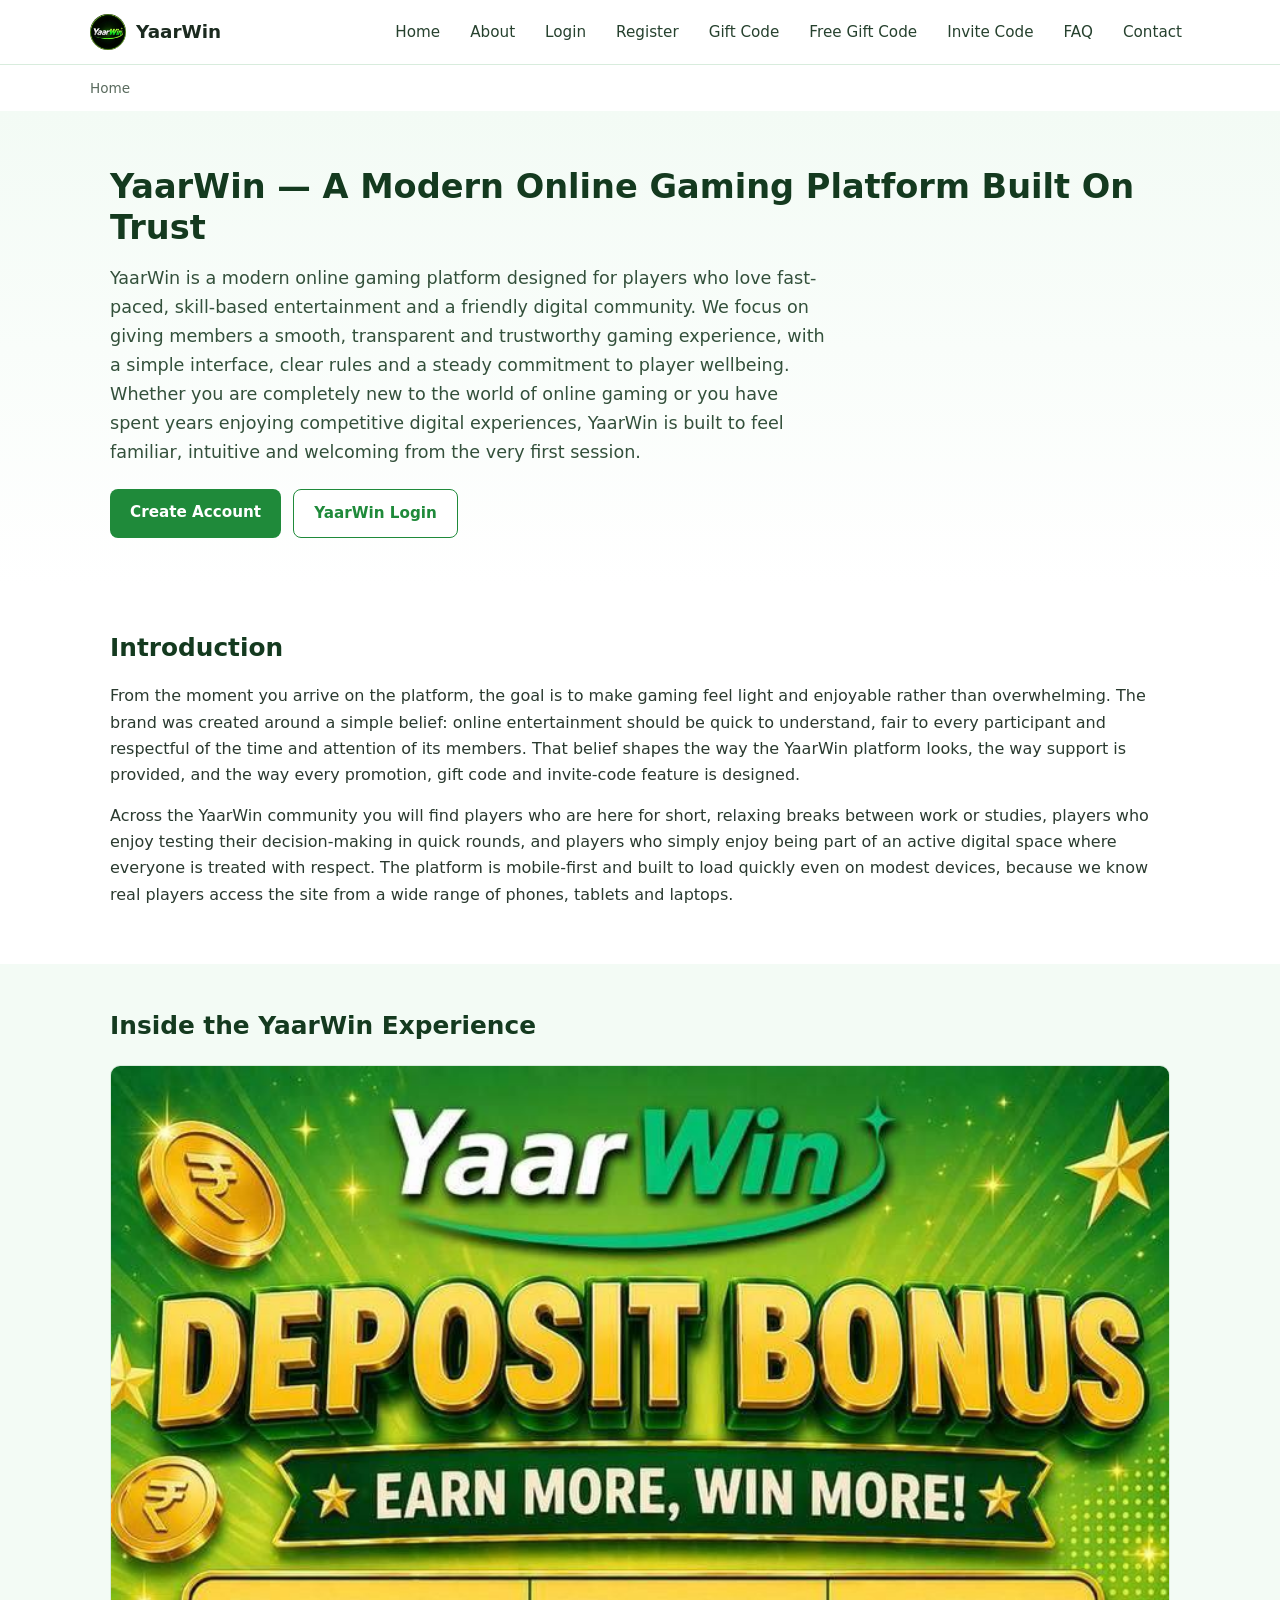
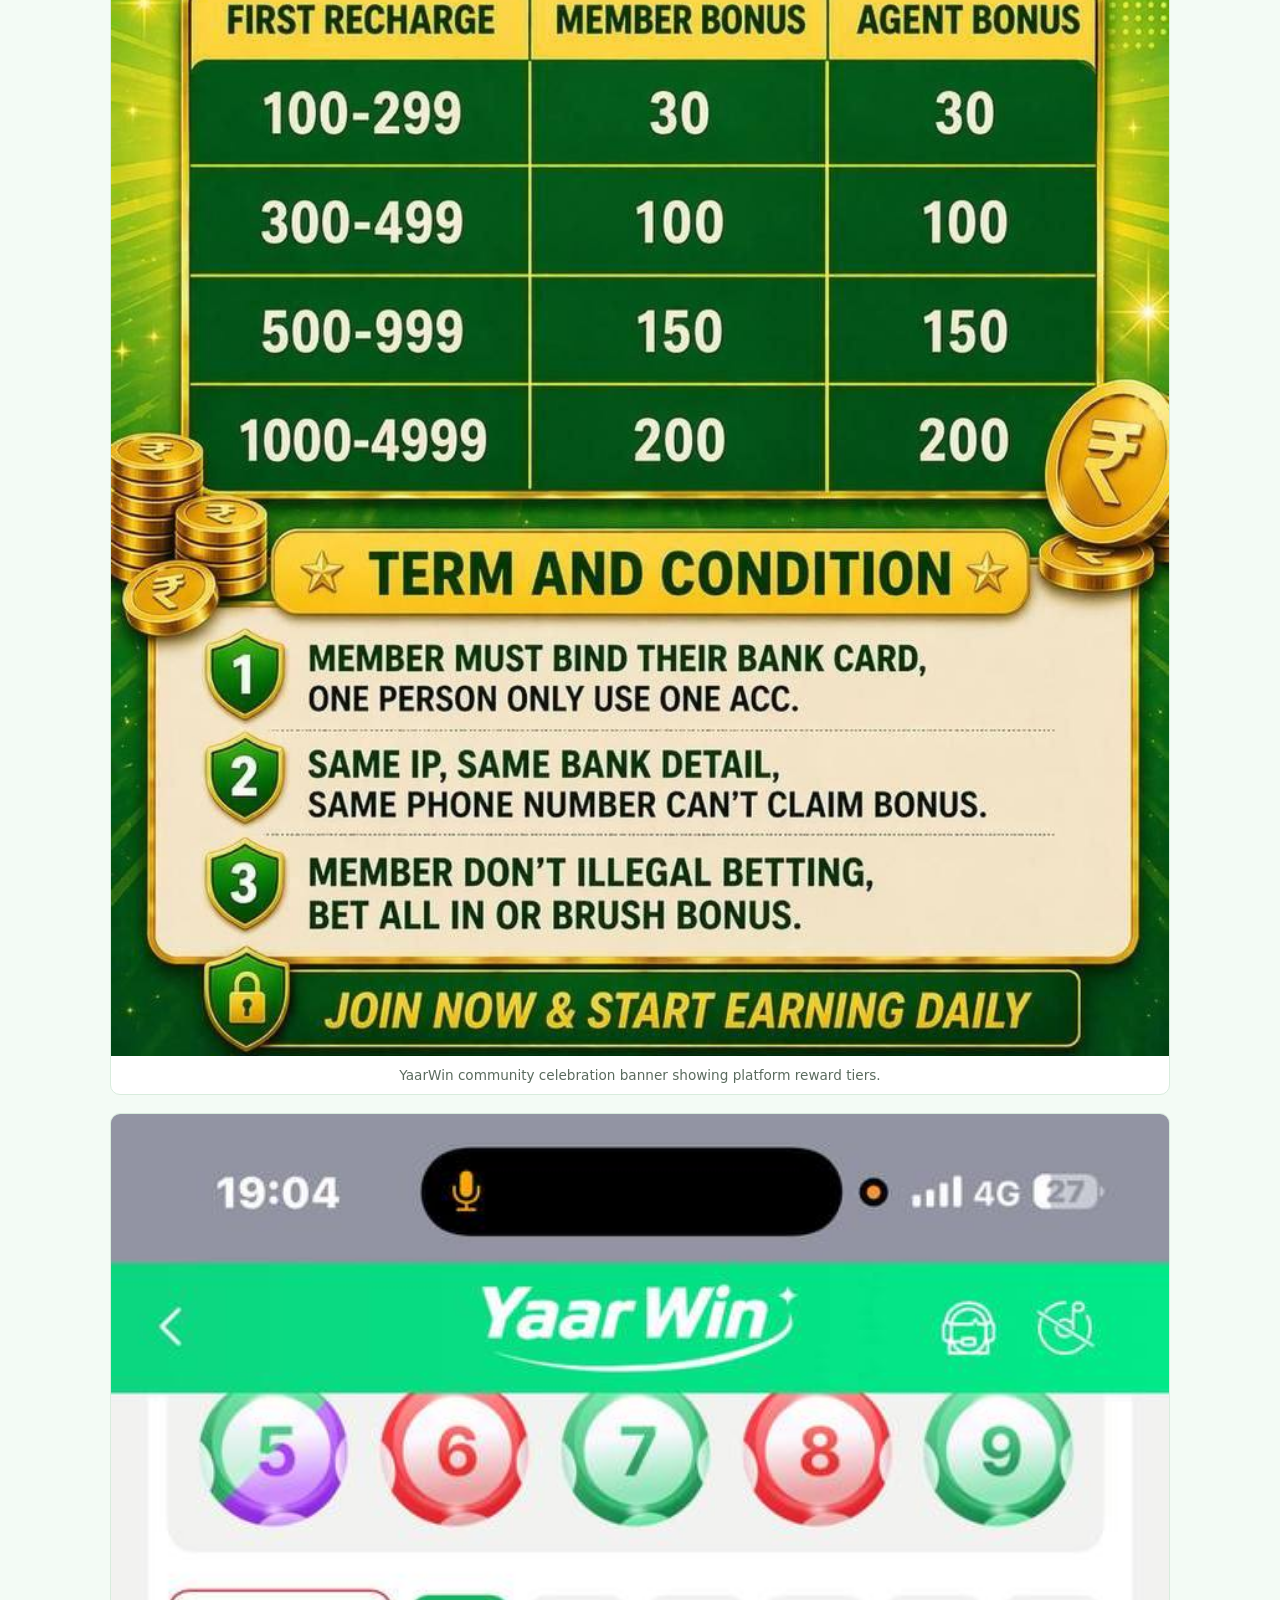
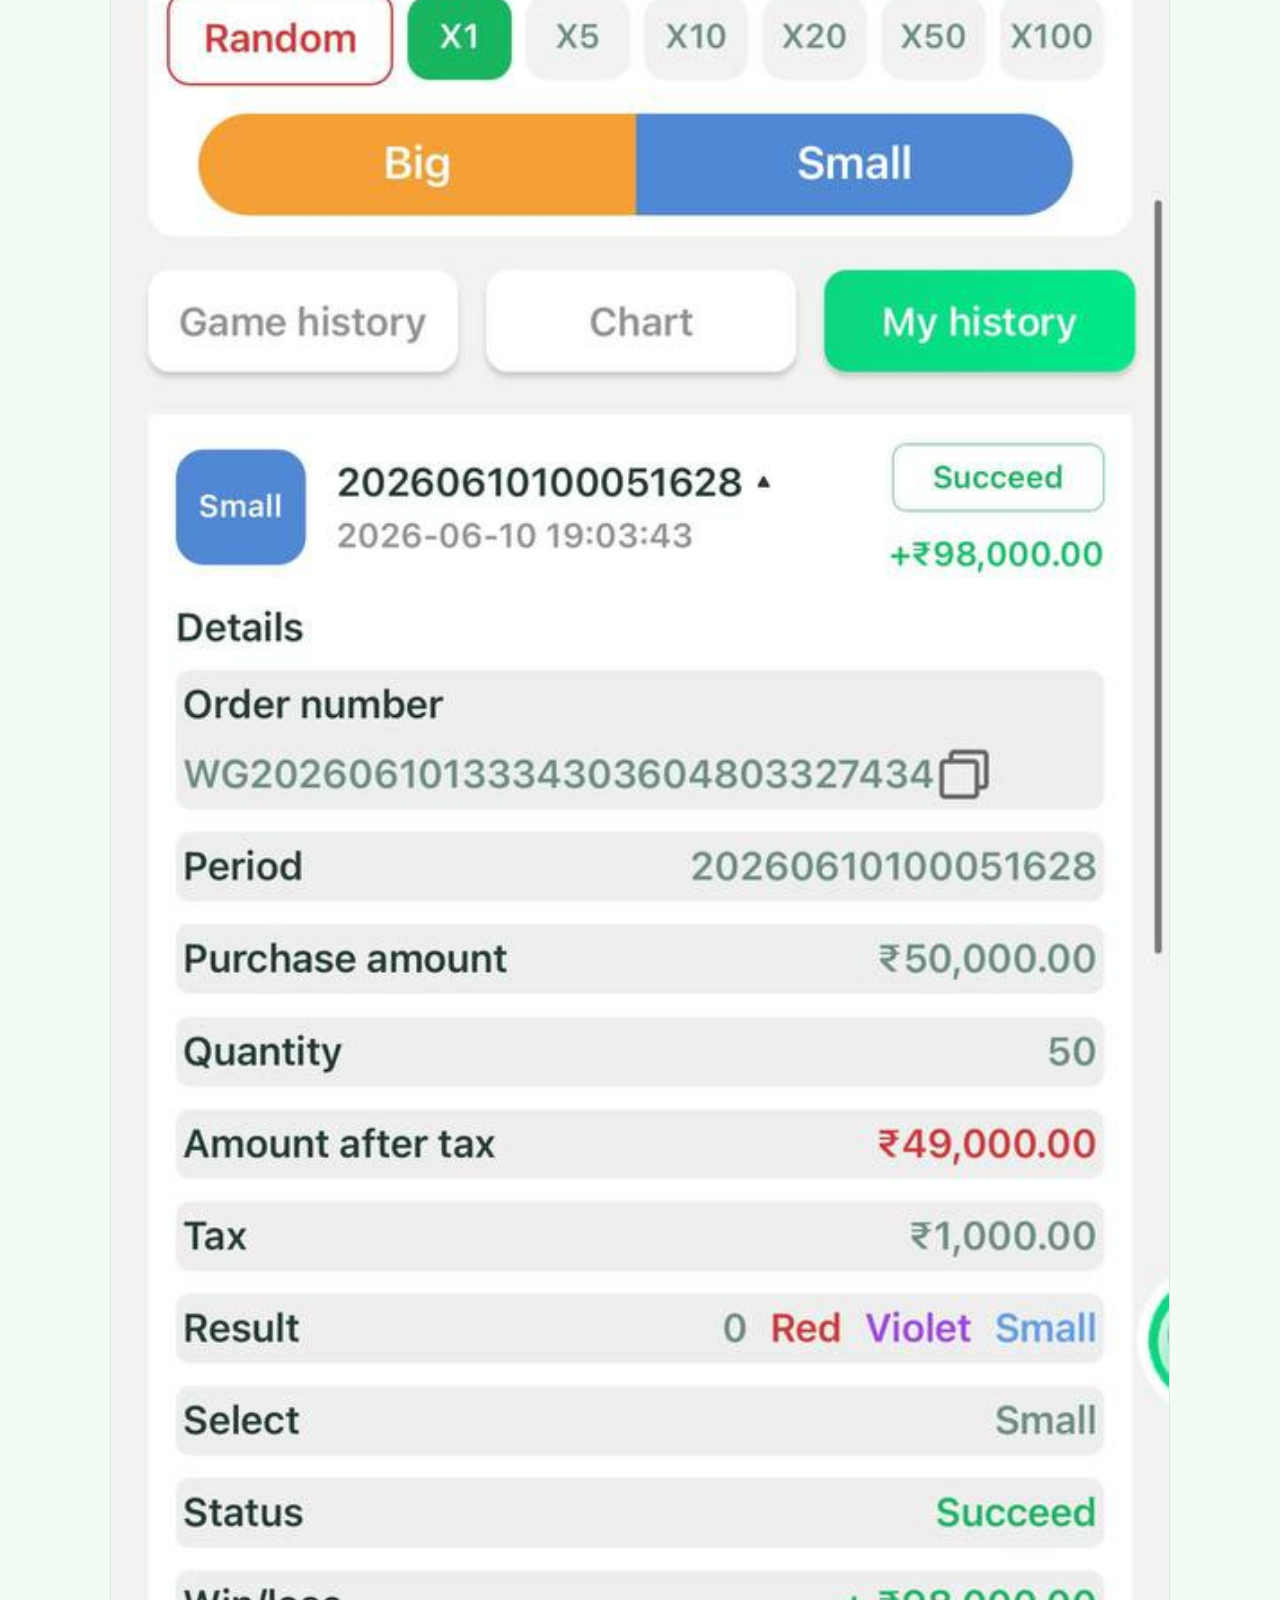
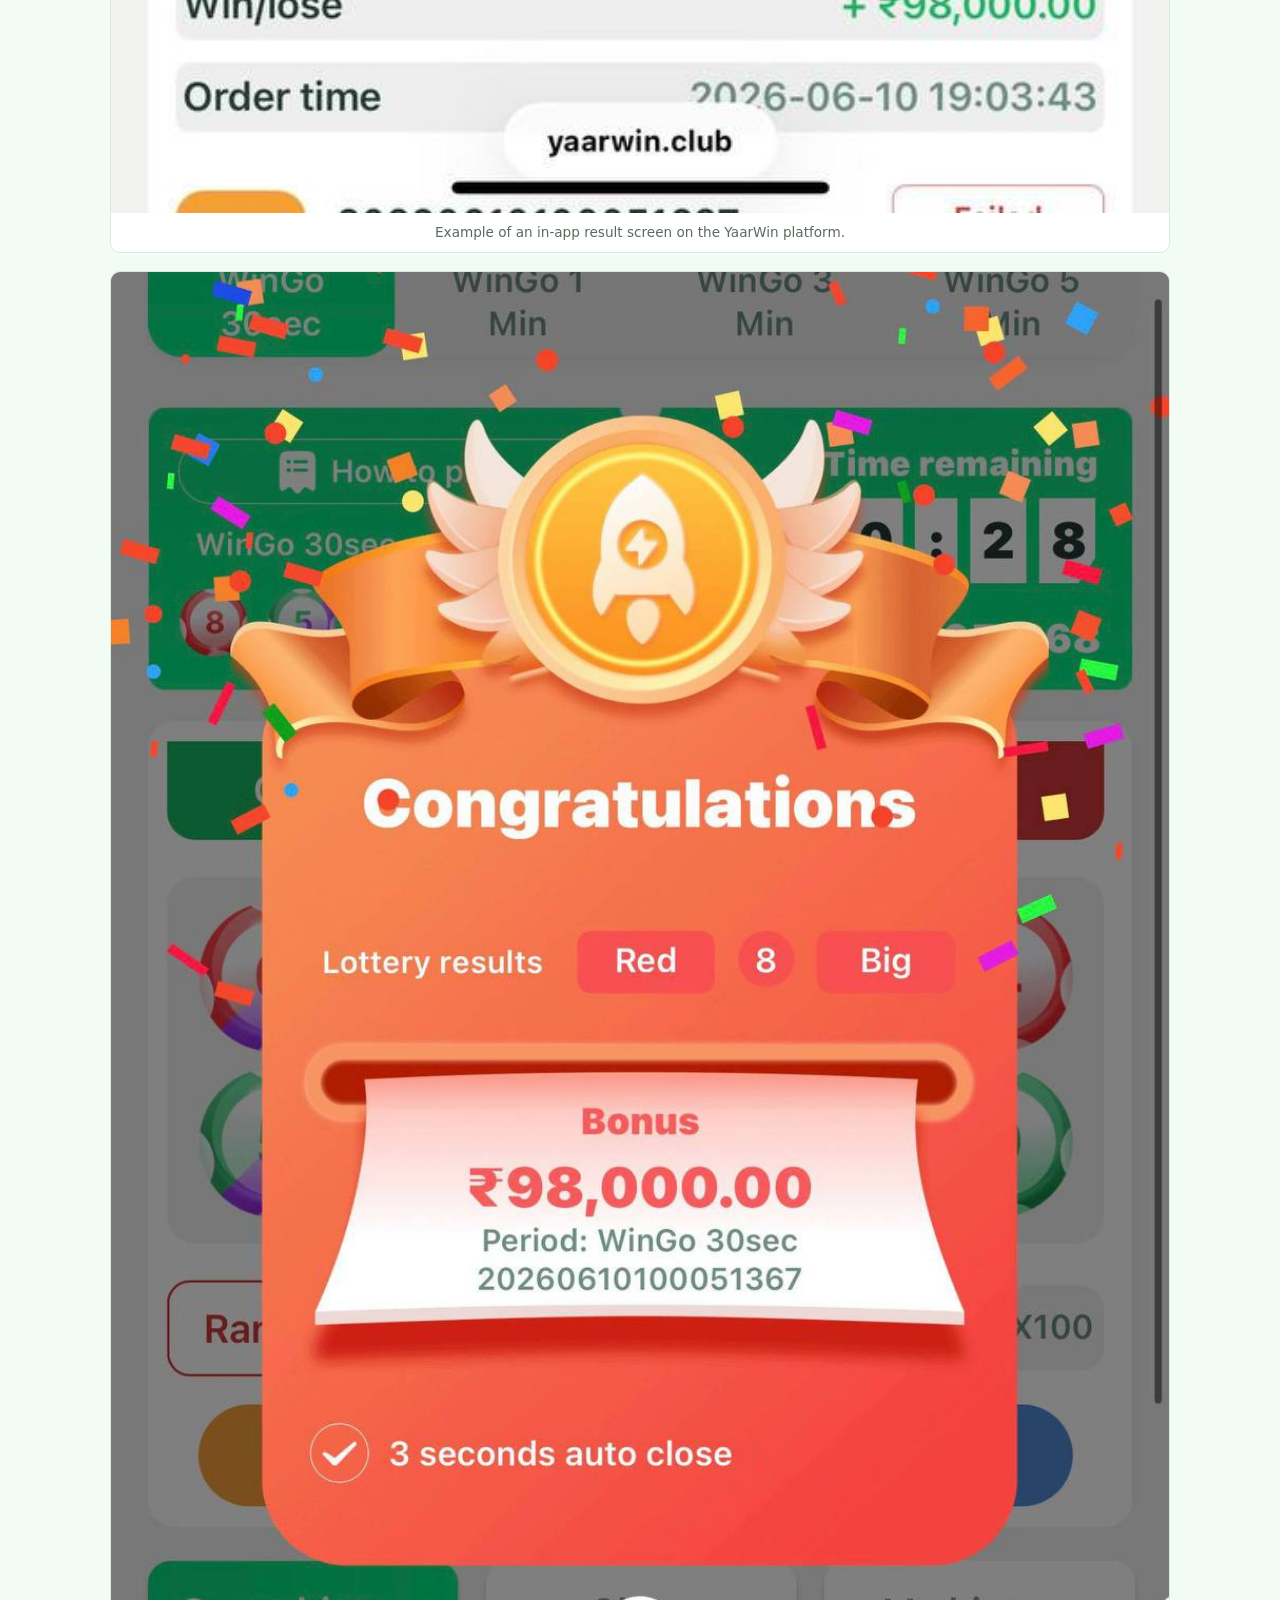
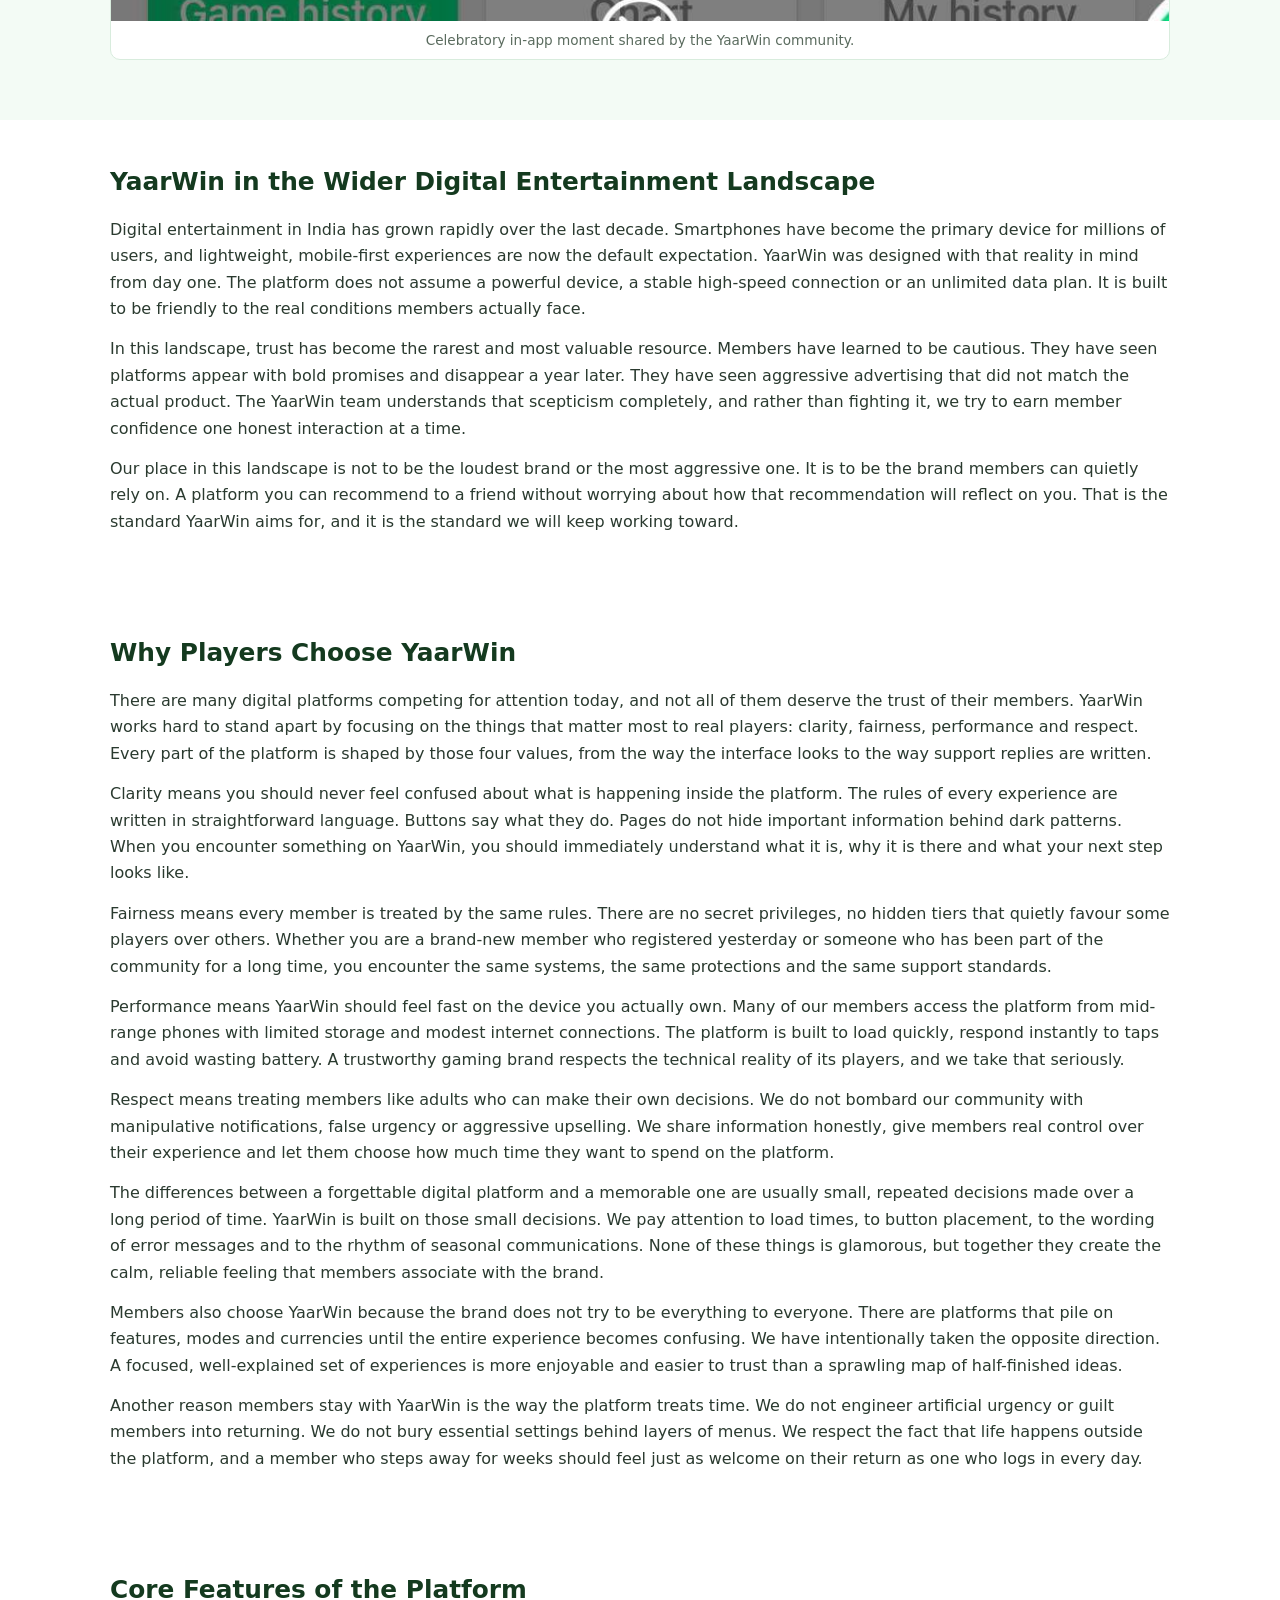
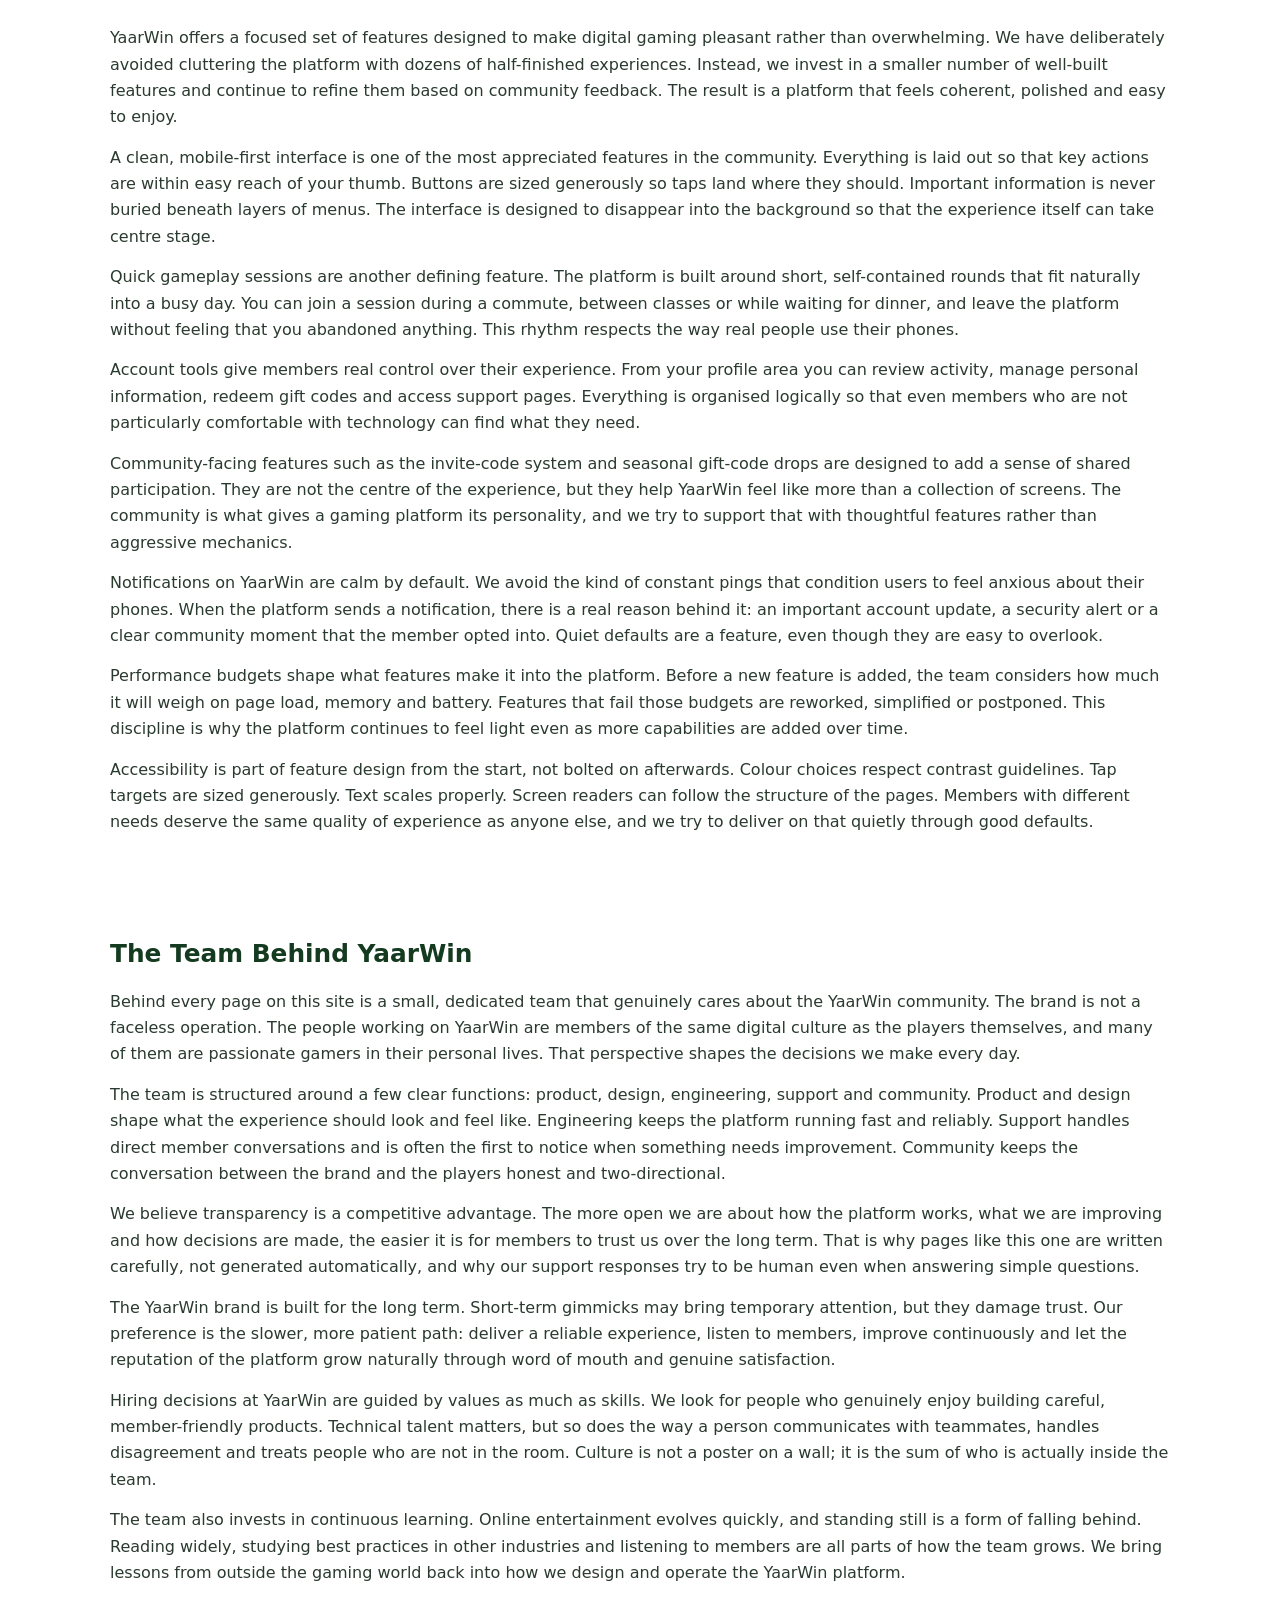
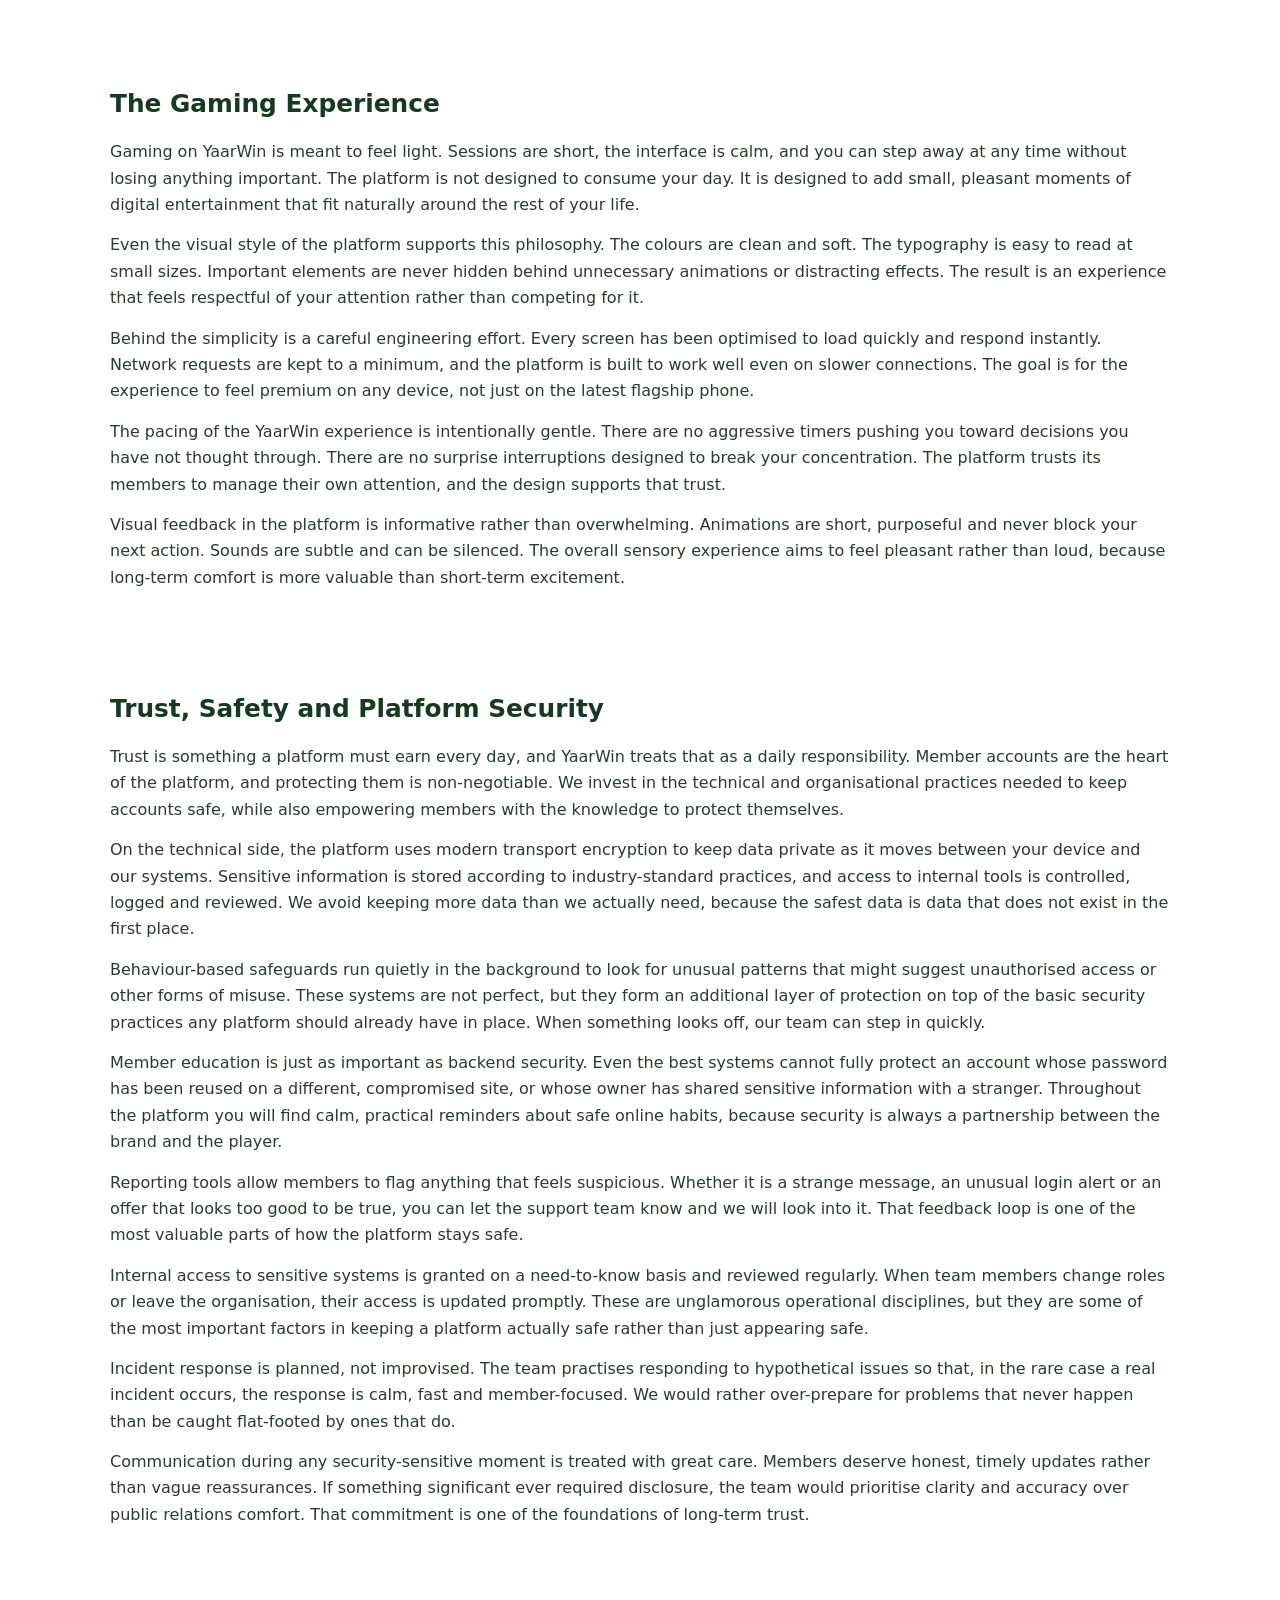
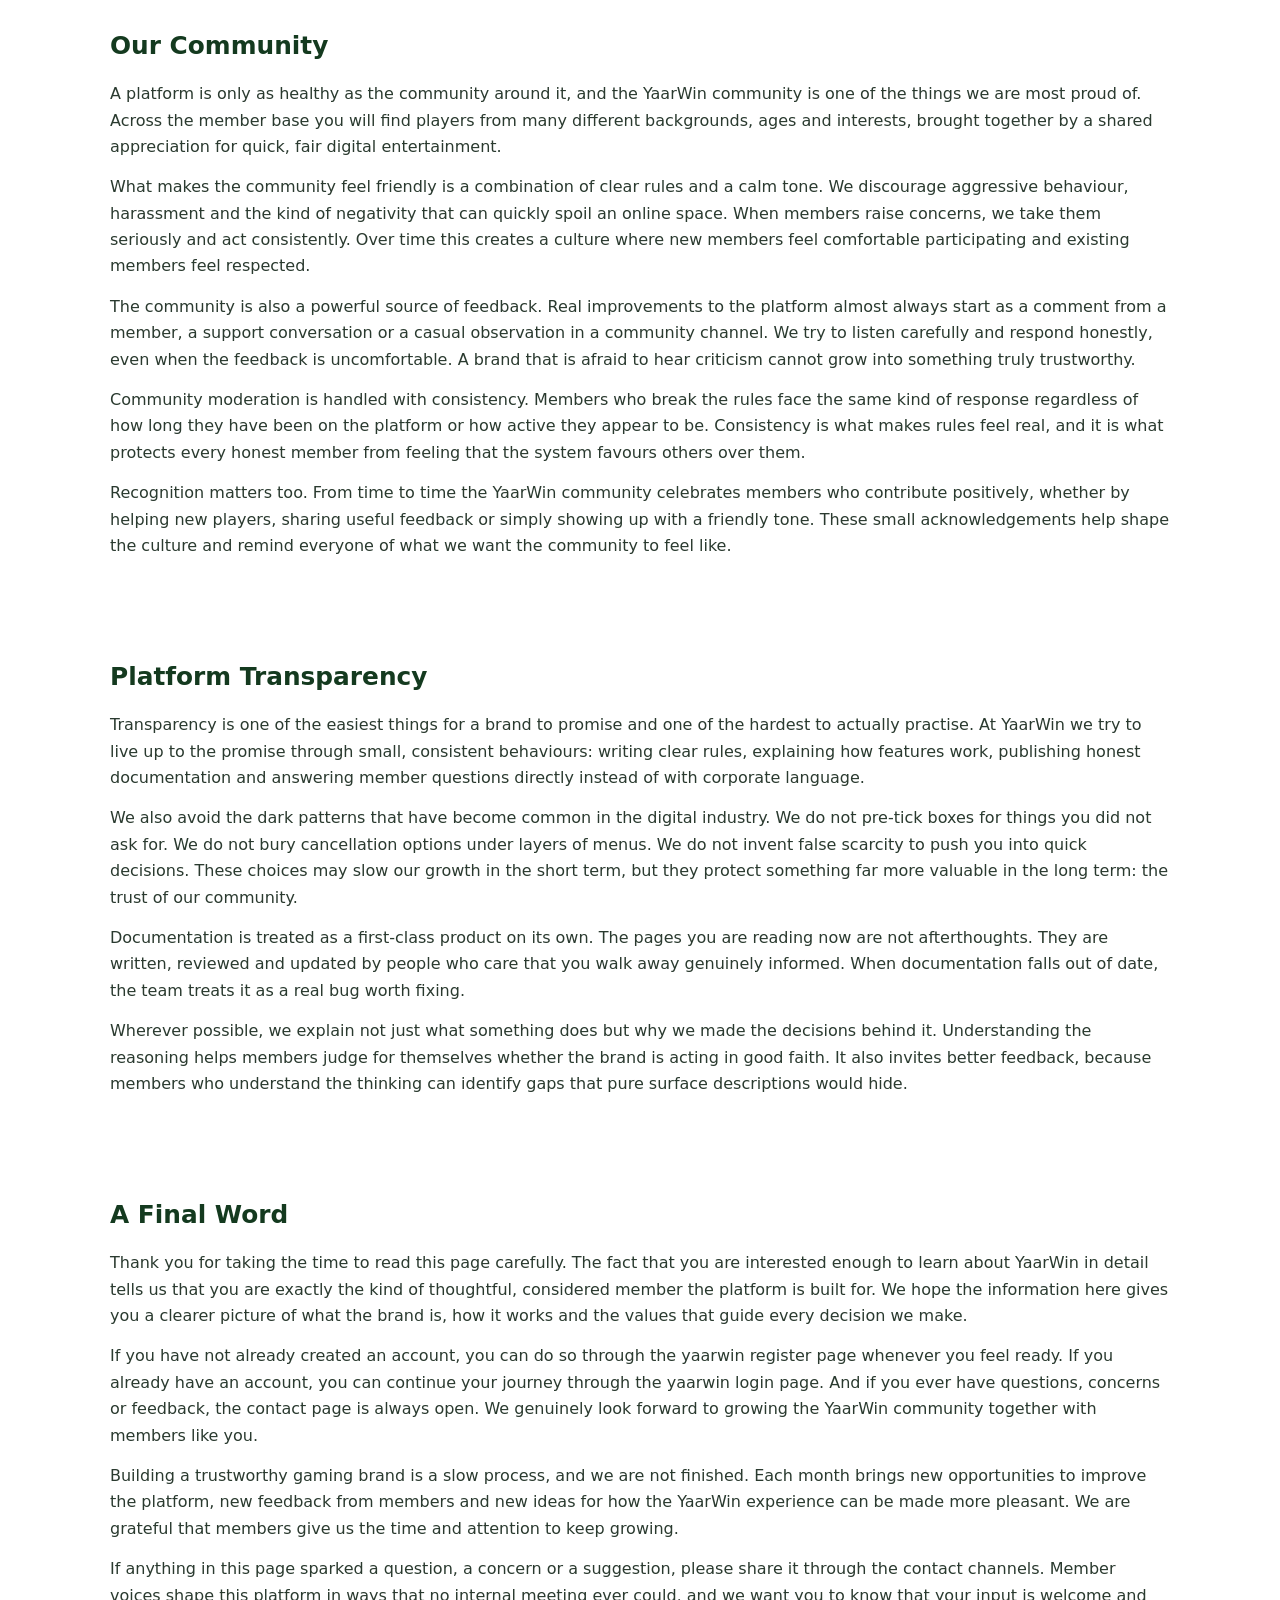
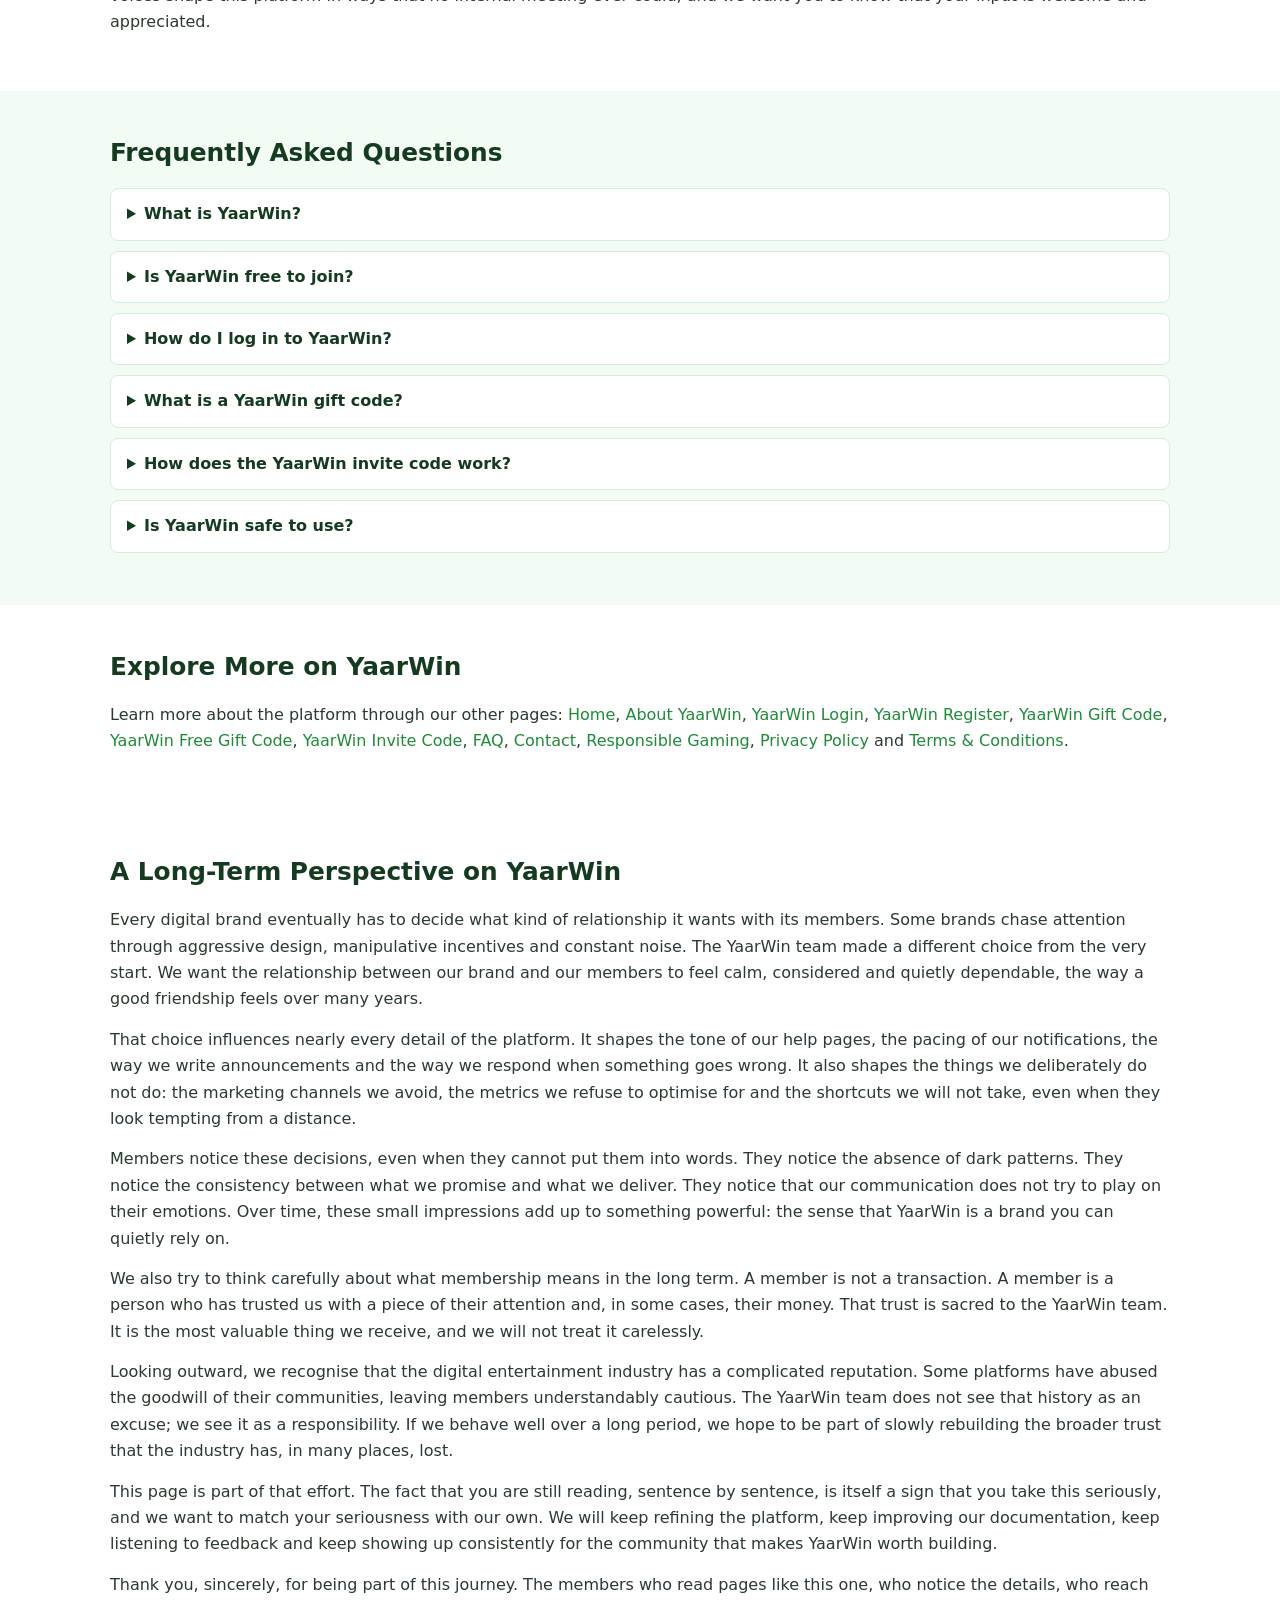
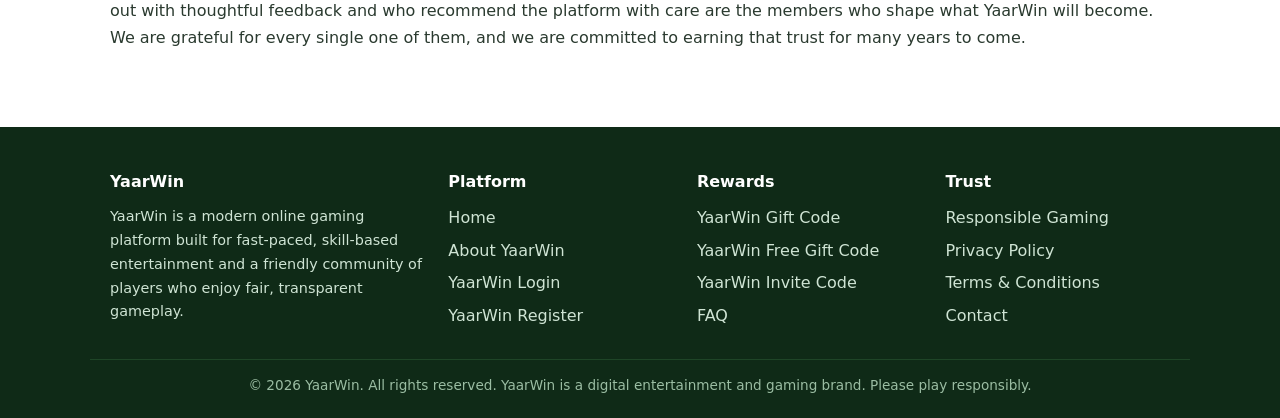
==== index.html @ 0877c241 "Add files via upload" ====
<!doctype html>
<html lang="en">
<head>
<meta charset="utf-8">
<meta name="viewport" content="width=device-width,initial-scale=1">
<title>YaarWin — Modern Online Gaming Platform &amp; Trusted Community</title>
<meta name="description" content="YaarWin is a modern online gaming platform built for fast-paced, skill-based entertainment, fair play and a friendly community of players across India.">
<meta name="keywords" content="yaarwin, yaarwin login, yaarwin register, yaarwin gaming, yaarwin platform, yaarwin community">
<meta name="author" content="YaarWin">
<meta name="robots" content="index,follow,max-snippet:-1,max-image-preview:large">
<meta name="theme-color" content="#34c759">
<link rel="canonical" href="https://yaarwinn.live/">
<link rel="icon" type="image/svg+xml" href="/assets/img/favicon.svg">
<link rel="apple-touch-icon" href="/assets/img/yaarwin-logo.jpg">
<link rel="preload" as="style" href="/assets/css/style.css">
<link rel="stylesheet" href="/assets/css/style.css">
<link rel="dns-prefetch" href="//yaarwinn.live">
<meta property="og:type" content="website">
<meta property="og:site_name" content="YaarWin">
<meta property="og:title" content="YaarWin — Modern Online Gaming Platform &amp; Trusted Community">
<meta property="og:description" content="YaarWin is a modern online gaming platform built for fast-paced, skill-based entertainment, fair play and a friendly community of players across India.">
<meta property="og:url" content="https://yaarwinn.live/">
<meta property="og:image" content="https://yaarwinn.live/assets/img/yaarwin-logo.jpg">
<meta name="twitter:card" content="summary_large_image">
<meta name="twitter:title" content="YaarWin — Modern Online Gaming Platform &amp; Trusted Community">
<meta name="twitter:description" content="YaarWin is a modern online gaming platform built for fast-paced, skill-based entertainment, fair play and a friendly community of players across India.">
<meta name="twitter:image" content="https://yaarwinn.live/assets/img/yaarwin-logo.jpg">
<script type="application/ld+json">{"@context":"https://schema.org","@type":"Organization","name":"YaarWin","url":"https://yaarwinn.live","logo":"https://yaarwinn.live/assets/img/yaarwin-logo.jpg","sameAs":[],"description":"YaarWin is a modern online gaming platform offering fast-paced, skill-based entertainment and a trusted community for players."}</script>
<script type="application/ld+json">{"@context":"https://schema.org","@type":"WebSite","name":"YaarWin","url":"https://yaarwinn.live"}</script>
<script type="application/ld+json">{"@context":"https://schema.org","@type":"WebPage","name":"YaarWin \u2014 Modern Online Gaming Platform & Trusted Community","description":"YaarWin is a modern online gaming platform built for fast-paced, skill-based entertainment, fair play and a friendly community of players across India.","url":"https://yaarwinn.live/","inLanguage":"en"}</script>
<script type="application/ld+json">{"@context":"https://schema.org","@type":"ImageObject","url":"https://yaarwinn.live/assets/img/yaarwin-logo.jpg","caption":"YaarWin official logo"}</script>
</head>
<body>
<header class="site-header">
<div class="container nav">
<a class="brand" href="/" aria-label="YaarWin home"><img src="/assets/img/yaarwin-logo.jpg" alt="YaarWin logo" width="36" height="36" loading="eager" decoding="async"><span>YaarWin</span></a>
<nav aria-label="Primary"><ul>
<li><a href="/">Home</a></li><li><a href="/about.html">About</a></li><li><a href="/login.html">Login</a></li><li><a href="/register.html">Register</a></li><li><a href="/giftcode.html">Gift Code</a></li><li><a href="/free-giftcode.html">Free Gift Code</a></li><li><a href="/invite-code.html">Invite Code</a></li><li><a href="/faq.html">FAQ</a></li><li><a href="/contact.html">Contact</a></li>
</ul></nav>
</div>
</header>

<div class="container breadcrumbs"><span aria-current="page">Home</span></div><script type="application/ld+json">{"@context":"https://schema.org","@type":"BreadcrumbList","itemListElement":[{"@type":"ListItem","position":1,"name":"Home","item":"https://yaarwinn.live/"}]}</script>
<section class="hero"><div class="container"><h1>YaarWin — A Modern Online Gaming Platform Built On Trust</h1><p class="lede">YaarWin is a modern online gaming platform designed for players who love fast-paced, skill-based entertainment and a friendly digital community. We focus on giving members a smooth, transparent and trustworthy gaming experience, with a simple interface, clear rules and a steady commitment to player wellbeing. Whether you are completely new to the world of online gaming or you have spent years enjoying competitive digital experiences, YaarWin is built to feel familiar, intuitive and welcoming from the very first session.</p><div class="cta"><a class="btn" href="/register.html">Create Account</a> <a class="btn btn-outline" href="/login.html">YaarWin Login</a></div></div></section>
<section><div class="container"><h2>Introduction</h2><p>From the moment you arrive on the platform, the goal is to make gaming feel light and enjoyable rather than overwhelming. The brand was created around a simple belief: online entertainment should be quick to understand, fair to every participant and respectful of the time and attention of its members. That belief shapes the way the YaarWin platform looks, the way support is provided, and the way every promotion, gift code and invite-code feature is designed.</p>
<p>Across the YaarWin community you will find players who are here for short, relaxing breaks between work or studies, players who enjoy testing their decision-making in quick rounds, and players who simply enjoy being part of an active digital space where everyone is treated with respect. The platform is mobile-first and built to load quickly even on modest devices, because we know real players access the site from a wide range of phones, tablets and laptops.</p></div></section>
<section class="bg-soft"><div class="container"><h2>Inside the YaarWin Experience</h2><figure class="image-block"><img src="/assets/img/deposit-bonus.jpg" alt="YaarWin community celebration banner showing platform reward tiers." loading="lazy" decoding="async"><figcaption>YaarWin community celebration banner showing platform reward tiers.</figcaption></figure>
<figure class="image-block"><img src="/assets/img/wingo-win.jpg" alt="Example of an in-app result screen on the YaarWin platform." loading="lazy" decoding="async"><figcaption>Example of an in-app result screen on the YaarWin platform.</figcaption></figure>
<figure class="image-block"><img src="/assets/img/congratulations.jpg" alt="Celebratory in-app moment shared by the YaarWin community." loading="lazy" decoding="async"><figcaption>Celebratory in-app moment shared by the YaarWin community.</figcaption></figure></div></section>
<section><div class="container"><h2>YaarWin in the Wider Digital Entertainment Landscape</h2><p>Digital entertainment in India has grown rapidly over the last decade. Smartphones have become the primary device for millions of users, and lightweight, mobile-first experiences are now the default expectation. YaarWin was designed with that reality in mind from day one. The platform does not assume a powerful device, a stable high-speed connection or an unlimited data plan. It is built to be friendly to the real conditions members actually face.</p>
<p>In this landscape, trust has become the rarest and most valuable resource. Members have learned to be cautious. They have seen platforms appear with bold promises and disappear a year later. They have seen aggressive advertising that did not match the actual product. The YaarWin team understands that scepticism completely, and rather than fighting it, we try to earn member confidence one honest interaction at a time.</p>
<p>Our place in this landscape is not to be the loudest brand or the most aggressive one. It is to be the brand members can quietly rely on. A platform you can recommend to a friend without worrying about how that recommendation will reflect on you. That is the standard YaarWin aims for, and it is the standard we will keep working toward.</p></div></section>
<section><div class="container"><h2>Why Players Choose YaarWin</h2><p>There are many digital platforms competing for attention today, and not all of them deserve the trust of their members. YaarWin works hard to stand apart by focusing on the things that matter most to real players: clarity, fairness, performance and respect. Every part of the platform is shaped by those four values, from the way the interface looks to the way support replies are written.</p>
<p>Clarity means you should never feel confused about what is happening inside the platform. The rules of every experience are written in straightforward language. Buttons say what they do. Pages do not hide important information behind dark patterns. When you encounter something on YaarWin, you should immediately understand what it is, why it is there and what your next step looks like.</p>
<p>Fairness means every member is treated by the same rules. There are no secret privileges, no hidden tiers that quietly favour some players over others. Whether you are a brand-new member who registered yesterday or someone who has been part of the community for a long time, you encounter the same systems, the same protections and the same support standards.</p>
<p>Performance means YaarWin should feel fast on the device you actually own. Many of our members access the platform from mid-range phones with limited storage and modest internet connections. The platform is built to load quickly, respond instantly to taps and avoid wasting battery. A trustworthy gaming brand respects the technical reality of its players, and we take that seriously.</p>
<p>Respect means treating members like adults who can make their own decisions. We do not bombard our community with manipulative notifications, false urgency or aggressive upselling. We share information honestly, give members real control over their experience and let them choose how much time they want to spend on the platform.</p>
<p>The differences between a forgettable digital platform and a memorable one are usually small, repeated decisions made over a long period of time. YaarWin is built on those small decisions. We pay attention to load times, to button placement, to the wording of error messages and to the rhythm of seasonal communications. None of these things is glamorous, but together they create the calm, reliable feeling that members associate with the brand.</p>
<p>Members also choose YaarWin because the brand does not try to be everything to everyone. There are platforms that pile on features, modes and currencies until the entire experience becomes confusing. We have intentionally taken the opposite direction. A focused, well-explained set of experiences is more enjoyable and easier to trust than a sprawling map of half-finished ideas.</p>
<p>Another reason members stay with YaarWin is the way the platform treats time. We do not engineer artificial urgency or guilt members into returning. We do not bury essential settings behind layers of menus. We respect the fact that life happens outside the platform, and a member who steps away for weeks should feel just as welcome on their return as one who logs in every day.</p></div></section>
<section><div class="container"><h2>Core Features of the Platform</h2><p>YaarWin offers a focused set of features designed to make digital gaming pleasant rather than overwhelming. We have deliberately avoided cluttering the platform with dozens of half-finished experiences. Instead, we invest in a smaller number of well-built features and continue to refine them based on community feedback. The result is a platform that feels coherent, polished and easy to enjoy.</p>
<p>A clean, mobile-first interface is one of the most appreciated features in the community. Everything is laid out so that key actions are within easy reach of your thumb. Buttons are sized generously so taps land where they should. Important information is never buried beneath layers of menus. The interface is designed to disappear into the background so that the experience itself can take centre stage.</p>
<p>Quick gameplay sessions are another defining feature. The platform is built around short, self-contained rounds that fit naturally into a busy day. You can join a session during a commute, between classes or while waiting for dinner, and leave the platform without feeling that you abandoned anything. This rhythm respects the way real people use their phones.</p>
<p>Account tools give members real control over their experience. From your profile area you can review activity, manage personal information, redeem gift codes and access support pages. Everything is organised logically so that even members who are not particularly comfortable with technology can find what they need.</p>
<p>Community-facing features such as the invite-code system and seasonal gift-code drops are designed to add a sense of shared participation. They are not the centre of the experience, but they help YaarWin feel like more than a collection of screens. The community is what gives a gaming platform its personality, and we try to support that with thoughtful features rather than aggressive mechanics.</p>
<p>Notifications on YaarWin are calm by default. We avoid the kind of constant pings that condition users to feel anxious about their phones. When the platform sends a notification, there is a real reason behind it: an important account update, a security alert or a clear community moment that the member opted into. Quiet defaults are a feature, even though they are easy to overlook.</p>
<p>Performance budgets shape what features make it into the platform. Before a new feature is added, the team considers how much it will weigh on page load, memory and battery. Features that fail those budgets are reworked, simplified or postponed. This discipline is why the platform continues to feel light even as more capabilities are added over time.</p>
<p>Accessibility is part of feature design from the start, not bolted on afterwards. Colour choices respect contrast guidelines. Tap targets are sized generously. Text scales properly. Screen readers can follow the structure of the pages. Members with different needs deserve the same quality of experience as anyone else, and we try to deliver on that quietly through good defaults.</p></div></section>
<section><div class="container"><h2>The Team Behind YaarWin</h2><p>Behind every page on this site is a small, dedicated team that genuinely cares about the YaarWin community. The brand is not a faceless operation. The people working on YaarWin are members of the same digital culture as the players themselves, and many of them are passionate gamers in their personal lives. That perspective shapes the decisions we make every day.</p>
<p>The team is structured around a few clear functions: product, design, engineering, support and community. Product and design shape what the experience should look and feel like. Engineering keeps the platform running fast and reliably. Support handles direct member conversations and is often the first to notice when something needs improvement. Community keeps the conversation between the brand and the players honest and two-directional.</p>
<p>We believe transparency is a competitive advantage. The more open we are about how the platform works, what we are improving and how decisions are made, the easier it is for members to trust us over the long term. That is why pages like this one are written carefully, not generated automatically, and why our support responses try to be human even when answering simple questions.</p>
<p>The YaarWin brand is built for the long term. Short-term gimmicks may bring temporary attention, but they damage trust. Our preference is the slower, more patient path: deliver a reliable experience, listen to members, improve continuously and let the reputation of the platform grow naturally through word of mouth and genuine satisfaction.</p>
<p>Hiring decisions at YaarWin are guided by values as much as skills. We look for people who genuinely enjoy building careful, member-friendly products. Technical talent matters, but so does the way a person communicates with teammates, handles disagreement and treats people who are not in the room. Culture is not a poster on a wall; it is the sum of who is actually inside the team.</p>
<p>The team also invests in continuous learning. Online entertainment evolves quickly, and standing still is a form of falling behind. Reading widely, studying best practices in other industries and listening to members are all parts of how the team grows. We bring lessons from outside the gaming world back into how we design and operate the YaarWin platform.</p></div></section>
<section><div class="container"><h2>The Gaming Experience</h2><p>Gaming on YaarWin is meant to feel light. Sessions are short, the interface is calm, and you can step away at any time without losing anything important. The platform is not designed to consume your day. It is designed to add small, pleasant moments of digital entertainment that fit naturally around the rest of your life.</p>
<p>Even the visual style of the platform supports this philosophy. The colours are clean and soft. The typography is easy to read at small sizes. Important elements are never hidden behind unnecessary animations or distracting effects. The result is an experience that feels respectful of your attention rather than competing for it.</p>
<p>Behind the simplicity is a careful engineering effort. Every screen has been optimised to load quickly and respond instantly. Network requests are kept to a minimum, and the platform is built to work well even on slower connections. The goal is for the experience to feel premium on any device, not just on the latest flagship phone.</p>
<p>The pacing of the YaarWin experience is intentionally gentle. There are no aggressive timers pushing you toward decisions you have not thought through. There are no surprise interruptions designed to break your concentration. The platform trusts its members to manage their own attention, and the design supports that trust.</p>
<p>Visual feedback in the platform is informative rather than overwhelming. Animations are short, purposeful and never block your next action. Sounds are subtle and can be silenced. The overall sensory experience aims to feel pleasant rather than loud, because long-term comfort is more valuable than short-term excitement.</p></div></section>
<section><div class="container"><h2>Trust, Safety and Platform Security</h2><p>Trust is something a platform must earn every day, and YaarWin treats that as a daily responsibility. Member accounts are the heart of the platform, and protecting them is non-negotiable. We invest in the technical and organisational practices needed to keep accounts safe, while also empowering members with the knowledge to protect themselves.</p>
<p>On the technical side, the platform uses modern transport encryption to keep data private as it moves between your device and our systems. Sensitive information is stored according to industry-standard practices, and access to internal tools is controlled, logged and reviewed. We avoid keeping more data than we actually need, because the safest data is data that does not exist in the first place.</p>
<p>Behaviour-based safeguards run quietly in the background to look for unusual patterns that might suggest unauthorised access or other forms of misuse. These systems are not perfect, but they form an additional layer of protection on top of the basic security practices any platform should already have in place. When something looks off, our team can step in quickly.</p>
<p>Member education is just as important as backend security. Even the best systems cannot fully protect an account whose password has been reused on a different, compromised site, or whose owner has shared sensitive information with a stranger. Throughout the platform you will find calm, practical reminders about safe online habits, because security is always a partnership between the brand and the player.</p>
<p>Reporting tools allow members to flag anything that feels suspicious. Whether it is a strange message, an unusual login alert or an offer that looks too good to be true, you can let the support team know and we will look into it. That feedback loop is one of the most valuable parts of how the platform stays safe.</p>
<p>Internal access to sensitive systems is granted on a need-to-know basis and reviewed regularly. When team members change roles or leave the organisation, their access is updated promptly. These are unglamorous operational disciplines, but they are some of the most important factors in keeping a platform actually safe rather than just appearing safe.</p>
<p>Incident response is planned, not improvised. The team practises responding to hypothetical issues so that, in the rare case a real incident occurs, the response is calm, fast and member-focused. We would rather over-prepare for problems that never happen than be caught flat-footed by ones that do.</p>
<p>Communication during any security-sensitive moment is treated with great care. Members deserve honest, timely updates rather than vague reassurances. If something significant ever required disclosure, the team would prioritise clarity and accuracy over public relations comfort. That commitment is one of the foundations of long-term trust.</p></div></section>
<section><div class="container"><h2>Our Community</h2><p>A platform is only as healthy as the community around it, and the YaarWin community is one of the things we are most proud of. Across the member base you will find players from many different backgrounds, ages and interests, brought together by a shared appreciation for quick, fair digital entertainment.</p>
<p>What makes the community feel friendly is a combination of clear rules and a calm tone. We discourage aggressive behaviour, harassment and the kind of negativity that can quickly spoil an online space. When members raise concerns, we take them seriously and act consistently. Over time this creates a culture where new members feel comfortable participating and existing members feel respected.</p>
<p>The community is also a powerful source of feedback. Real improvements to the platform almost always start as a comment from a member, a support conversation or a casual observation in a community channel. We try to listen carefully and respond honestly, even when the feedback is uncomfortable. A brand that is afraid to hear criticism cannot grow into something truly trustworthy.</p>
<p>Community moderation is handled with consistency. Members who break the rules face the same kind of response regardless of how long they have been on the platform or how active they appear to be. Consistency is what makes rules feel real, and it is what protects every honest member from feeling that the system favours others over them.</p>
<p>Recognition matters too. From time to time the YaarWin community celebrates members who contribute positively, whether by helping new players, sharing useful feedback or simply showing up with a friendly tone. These small acknowledgements help shape the culture and remind everyone of what we want the community to feel like.</p></div></section>
<section><div class="container"><h2>Platform Transparency</h2><p>Transparency is one of the easiest things for a brand to promise and one of the hardest to actually practise. At YaarWin we try to live up to the promise through small, consistent behaviours: writing clear rules, explaining how features work, publishing honest documentation and answering member questions directly instead of with corporate language.</p>
<p>We also avoid the dark patterns that have become common in the digital industry. We do not pre-tick boxes for things you did not ask for. We do not bury cancellation options under layers of menus. We do not invent false scarcity to push you into quick decisions. These choices may slow our growth in the short term, but they protect something far more valuable in the long term: the trust of our community.</p>
<p>Documentation is treated as a first-class product on its own. The pages you are reading now are not afterthoughts. They are written, reviewed and updated by people who care that you walk away genuinely informed. When documentation falls out of date, the team treats it as a real bug worth fixing.</p>
<p>Wherever possible, we explain not just what something does but why we made the decisions behind it. Understanding the reasoning helps members judge for themselves whether the brand is acting in good faith. It also invites better feedback, because members who understand the thinking can identify gaps that pure surface descriptions would hide.</p></div></section>
<section><div class="container"><h2>A Final Word</h2><p>Thank you for taking the time to read this page carefully. The fact that you are interested enough to learn about YaarWin in detail tells us that you are exactly the kind of thoughtful, considered member the platform is built for. We hope the information here gives you a clearer picture of what the brand is, how it works and the values that guide every decision we make.</p>
<p>If you have not already created an account, you can do so through the yaarwin register page whenever you feel ready. If you already have an account, you can continue your journey through the yaarwin login page. And if you ever have questions, concerns or feedback, the contact page is always open. We genuinely look forward to growing the YaarWin community together with members like you.</p>
<p>Building a trustworthy gaming brand is a slow process, and we are not finished. Each month brings new opportunities to improve the platform, new feedback from members and new ideas for how the YaarWin experience can be made more pleasant. We are grateful that members give us the time and attention to keep growing.</p>
<p>If anything in this page sparked a question, a concern or a suggestion, please share it through the contact channels. Member voices shape this platform in ways that no internal meeting ever could, and we want you to know that your input is welcome and appreciated.</p></div></section>
<section class="bg-soft"><div class="container"><h2>Frequently Asked Questions</h2><div class="faq"><details><summary>What is YaarWin?</summary><p>YaarWin is a modern online gaming platform offering fast-paced, skill-based digital entertainment alongside a friendly, growing community of players.</p></details>
<details><summary>Is YaarWin free to join?</summary><p>Yes. Creating a YaarWin account through the yaarwin register page is free and only takes a minute.</p></details>
<details><summary>How do I log in to YaarWin?</summary><p>You can log in any time from the yaarwin login page using your registered phone number and password.</p></details>
<details><summary>What is a YaarWin gift code?</summary><p>A YaarWin gift code is a short, time-limited reward string occasionally released by the platform to thank the community.</p></details>
<details><summary>How does the YaarWin invite code work?</summary><p>Every member has a unique yaarwin invite code that can be shared with friends during the yaarwin register flow.</p></details>
<details><summary>Is YaarWin safe to use?</summary><p>YaarWin uses modern security practices, supports member education and treats account protection as a core responsibility.</p></details></div><script type="application/ld+json">{"@context":"https://schema.org","@type":"FAQPage","mainEntity":[{"@type":"Question","name":"What is YaarWin?","acceptedAnswer":{"@type":"Answer","text":"YaarWin is a modern online gaming platform offering fast-paced, skill-based digital entertainment alongside a friendly, growing community of players."}},{"@type":"Question","name":"Is YaarWin free to join?","acceptedAnswer":{"@type":"Answer","text":"Yes. Creating a YaarWin account through the yaarwin register page is free and only takes a minute."}},{"@type":"Question","name":"How do I log in to YaarWin?","acceptedAnswer":{"@type":"Answer","text":"You can log in any time from the yaarwin login page using your registered phone number and password."}},{"@type":"Question","name":"What is a YaarWin gift code?","acceptedAnswer":{"@type":"Answer","text":"A YaarWin gift code is a short, time-limited reward string occasionally released by the platform to thank the community."}},{"@type":"Question","name":"How does the YaarWin invite code work?","acceptedAnswer":{"@type":"Answer","text":"Every member has a unique yaarwin invite code that can be shared with friends during the yaarwin register flow."}},{"@type":"Question","name":"Is YaarWin safe to use?","acceptedAnswer":{"@type":"Answer","text":"YaarWin uses modern security practices, supports member education and treats account protection as a core responsibility."}}]}</script></div></section>
<section><div class="container"><h2>Explore More on YaarWin</h2><p>Learn more about the platform through our other pages: <a href="/">Home</a>, <a href="/about.html">About YaarWin</a>, <a href="/login.html">YaarWin Login</a>, <a href="/register.html">YaarWin Register</a>, <a href="/giftcode.html">YaarWin Gift Code</a>, <a href="/free-giftcode.html">YaarWin Free Gift Code</a>, <a href="/invite-code.html">YaarWin Invite Code</a>, <a href="/faq.html">FAQ</a>, <a href="/contact.html">Contact</a>, <a href="/responsible-gaming.html">Responsible Gaming</a>, <a href="/privacy-policy.html">Privacy Policy</a> and <a href="/terms.html">Terms &amp; Conditions</a>.</p></div></section>

<section><div class="container"><h2>A Long-Term Perspective on YaarWin</h2><p>Every digital brand eventually has to decide what kind of relationship it wants with its members. Some brands chase attention through aggressive design, manipulative incentives and constant noise. The YaarWin team made a different choice from the very start. We want the relationship between our brand and our members to feel calm, considered and quietly dependable, the way a good friendship feels over many years.</p>
<p>That choice influences nearly every detail of the platform. It shapes the tone of our help pages, the pacing of our notifications, the way we write announcements and the way we respond when something goes wrong. It also shapes the things we deliberately do not do: the marketing channels we avoid, the metrics we refuse to optimise for and the shortcuts we will not take, even when they look tempting from a distance.</p>
<p>Members notice these decisions, even when they cannot put them into words. They notice the absence of dark patterns. They notice the consistency between what we promise and what we deliver. They notice that our communication does not try to play on their emotions. Over time, these small impressions add up to something powerful: the sense that YaarWin is a brand you can quietly rely on.</p>
<p>We also try to think carefully about what membership means in the long term. A member is not a transaction. A member is a person who has trusted us with a piece of their attention and, in some cases, their money. That trust is sacred to the YaarWin team. It is the most valuable thing we receive, and we will not treat it carelessly.</p>
<p>Looking outward, we recognise that the digital entertainment industry has a complicated reputation. Some platforms have abused the goodwill of their communities, leaving members understandably cautious. The YaarWin team does not see that history as an excuse; we see it as a responsibility. If we behave well over a long period, we hope to be part of slowly rebuilding the broader trust that the industry has, in many places, lost.</p>
<p>This page is part of that effort. The fact that you are still reading, sentence by sentence, is itself a sign that you take this seriously, and we want to match your seriousness with our own. We will keep refining the platform, keep improving our documentation, keep listening to feedback and keep showing up consistently for the community that makes YaarWin worth building.</p>
<p>Thank you, sincerely, for being part of this journey. The members who read pages like this one, who notice the details, who reach out with thoughtful feedback and who recommend the platform with care are the members who shape what YaarWin will become. We are grateful for every single one of them, and we are committed to earning that trust for many years to come.</p></div></section>
<footer class="site-footer">
<div class="container footer-grid">
<div>
<h4>YaarWin</h4>
<p style="color:#cfe4d4;font-size:.9rem">YaarWin is a modern online gaming platform built for fast-paced, skill-based entertainment and a friendly community of players who enjoy fair, transparent gameplay.</p>
</div>
<div>
<h4>Platform</h4>
<ul>
<li><a href="/">Home</a></li>
<li><a href="/about.html">About YaarWin</a></li>
<li><a href="/login.html">YaarWin Login</a></li>
<li><a href="/register.html">YaarWin Register</a></li>
</ul>
</div>
<div>
<h4>Rewards</h4>
<ul>
<li><a href="/giftcode.html">YaarWin Gift Code</a></li>
<li><a href="/free-giftcode.html">YaarWin Free Gift Code</a></li>
<li><a href="/invite-code.html">YaarWin Invite Code</a></li>
<li><a href="/faq.html">FAQ</a></li>
</ul>
</div>
<div>
<h4>Trust</h4>
<ul>
<li><a href="/responsible-gaming.html">Responsible Gaming</a></li>
<li><a href="/privacy-policy.html">Privacy Policy</a></li>
<li><a href="/terms.html">Terms &amp; Conditions</a></li>
<li><a href="/contact.html">Contact</a></li>
</ul>
</div>
</div>
<div class="container copy">© 2026 YaarWin. All rights reserved. YaarWin is a digital entertainment and gaming brand. Please play responsibly.</div>
</footer>
</body>
</html>
---- assets/css/style.css ----
/* YaarWin — lightweight CSS */
*,*::before,*::after{box-sizing:border-box;margin:0;padding:0}
html{-webkit-text-size-adjust:100%;scroll-behavior:smooth}
body{font-family:system-ui,-apple-system,Segoe UI,Roboto,Helvetica,Arial,sans-serif;line-height:1.65;color:#1b2a1f;background:#ffffff;font-size:16px}
img{max-width:100%;height:auto;display:block}
a{color:#1f8a3a;text-decoration:none}
a:hover{text-decoration:underline}
:root{
  --green:#1f8a3a;
  --green-2:#34c759;
  --green-light:#e9f9ee;
  --green-soft:#f3fbf5;
  --ink:#1b2a1f;
  --muted:#5a6b5e;
  --border:#d8ecdd;
  --max:1100px;
}
.container{max-width:var(--max);margin:0 auto;padding:0 20px}
header.site-header{background:#fff;border-bottom:1px solid var(--border);position:sticky;top:0;z-index:50}
.nav{display:flex;align-items:center;justify-content:space-between;padding:14px 0;gap:16px;flex-wrap:wrap}
.brand{display:flex;align-items:center;gap:10px;font-weight:700;color:var(--ink);font-size:1.15rem}
.brand img{width:36px;height:36px;border-radius:50%}
.nav ul{list-style:none;display:flex;flex-wrap:wrap;gap:6px 14px}
.nav ul a{color:#26412e;font-size:.95rem;padding:6px 8px;border-radius:6px}
.nav ul a:hover{background:var(--green-light);text-decoration:none}
.btn{display:inline-block;background:var(--green);color:#fff;padding:11px 20px;border-radius:8px;font-weight:600;border:0;cursor:pointer;font-size:.95rem}
.btn:hover{background:#176a2c;text-decoration:none;color:#fff}
.btn-outline{background:#fff;color:var(--green);border:1.5px solid var(--green)}
.btn-outline:hover{background:var(--green-light);color:var(--green)}
.hero{background:linear-gradient(180deg,var(--green-soft),#fff);padding:56px 0 48px}
.hero h1{font-size:2.1rem;line-height:1.2;margin-bottom:16px;color:#143a1f}
.hero p.lede{font-size:1.1rem;color:#33503b;max-width:720px;margin-bottom:22px}
.hero .cta{display:flex;flex-wrap:wrap;gap:12px}
.breadcrumbs{font-size:.85rem;color:var(--muted);padding:12px 0}
.breadcrumbs a{color:var(--muted)}
section{padding:42px 0}
section h2{font-size:1.55rem;margin-bottom:14px;color:#143a1f}
section h3{font-size:1.15rem;margin:20px 0 8px;color:#1f5a2c}
section p{margin-bottom:14px;color:#2a3a2f}
section ul,section ol{margin:0 0 16px 22px}
section li{margin-bottom:6px}
.grid{display:grid;gap:18px}
.grid-3{grid-template-columns:repeat(3,1fr)}
.grid-2{grid-template-columns:repeat(2,1fr)}
@media(max-width:780px){.grid-3,.grid-2{grid-template-columns:1fr}.hero h1{font-size:1.65rem}}
.card{background:#fff;border:1px solid var(--border);border-radius:10px;padding:18px}
.card h3{margin-top:0}
.bg-soft{background:var(--green-soft)}
.image-block{margin:18px 0;border:1px solid var(--border);border-radius:10px;overflow:hidden;background:#fff}
.image-block img{width:100%;aspect-ratio:auto}
figure{margin:18px 0}
figcaption{font-size:.85rem;color:var(--muted);text-align:center;padding:8px}
.faq details{background:#fff;border:1px solid var(--border);border-radius:8px;padding:12px 16px;margin-bottom:10px}
.faq summary{cursor:pointer;font-weight:600;color:#143a1f}
.faq p{margin-top:8px}
footer.site-footer{background:#0f2a17;color:#cfe4d4;padding:42px 0 22px;margin-top:20px}
footer h4{color:#fff;margin-bottom:10px;font-size:1rem}
footer ul{list-style:none}
footer ul li{margin-bottom:6px}
footer a{color:#cfe4d4}
footer a:hover{color:#fff}
.footer-grid{display:grid;grid-template-columns:1.4fr 1fr 1fr 1fr;gap:24px}
@media(max-width:780px){.footer-grid{grid-template-columns:1fr 1fr}}
.copy{border-top:1px solid #1e4527;margin-top:24px;padding-top:14px;font-size:.85rem;color:#9bbda3;text-align:center}
.notice{background:var(--green-light);border-left:4px solid var(--green);padding:14px 16px;border-radius:6px;margin:16px 0;color:#1b3a23}
table.tbl{width:100%;border-collapse:collapse;margin:14px 0;font-size:.95rem}
table.tbl th,table.tbl td{border:1px solid var(--border);padding:10px;text-align:left}
table.tbl th{background:var(--green-light);color:#143a1f}
---- assets/css/style.css ----
/* YaarWin — lightweight CSS */
*,*::before,*::after{box-sizing:border-box;margin:0;padding:0}
html{-webkit-text-size-adjust:100%;scroll-behavior:smooth}
body{font-family:system-ui,-apple-system,Segoe UI,Roboto,Helvetica,Arial,sans-serif;line-height:1.65;color:#1b2a1f;background:#ffffff;font-size:16px}
img{max-width:100%;height:auto;display:block}
a{color:#1f8a3a;text-decoration:none}
a:hover{text-decoration:underline}
:root{
  --green:#1f8a3a;
  --green-2:#34c759;
  --green-light:#e9f9ee;
  --green-soft:#f3fbf5;
  --ink:#1b2a1f;
  --muted:#5a6b5e;
  --border:#d8ecdd;
  --max:1100px;
}
.container{max-width:var(--max);margin:0 auto;padding:0 20px}
header.site-header{background:#fff;border-bottom:1px solid var(--border);position:sticky;top:0;z-index:50}
.nav{display:flex;align-items:center;justify-content:space-between;padding:14px 0;gap:16px;flex-wrap:wrap}
.brand{display:flex;align-items:center;gap:10px;font-weight:700;color:var(--ink);font-size:1.15rem}
.brand img{width:36px;height:36px;border-radius:50%}
.nav ul{list-style:none;display:flex;flex-wrap:wrap;gap:6px 14px}
.nav ul a{color:#26412e;font-size:.95rem;padding:6px 8px;border-radius:6px}
.nav ul a:hover{background:var(--green-light);text-decoration:none}
.btn{display:inline-block;background:var(--green);color:#fff;padding:11px 20px;border-radius:8px;font-weight:600;border:0;cursor:pointer;font-size:.95rem}
.btn:hover{background:#176a2c;text-decoration:none;color:#fff}
.btn-outline{background:#fff;color:var(--green);border:1.5px solid var(--green)}
.btn-outline:hover{background:var(--green-light);color:var(--green)}
.hero{background:linear-gradient(180deg,var(--green-soft),#fff);padding:56px 0 48px}
.hero h1{font-size:2.1rem;line-height:1.2;margin-bottom:16px;color:#143a1f}
.hero p.lede{font-size:1.1rem;color:#33503b;max-width:720px;margin-bottom:22px}
.hero .cta{display:flex;flex-wrap:wrap;gap:12px}
.breadcrumbs{font-size:.85rem;color:var(--muted);padding:12px 0}
.breadcrumbs a{color:var(--muted)}
section{padding:42px 0}
section h2{font-size:1.55rem;margin-bottom:14px;color:#143a1f}
section h3{font-size:1.15rem;margin:20px 0 8px;color:#1f5a2c}
section p{margin-bottom:14px;color:#2a3a2f}
section ul,section ol{margin:0 0 16px 22px}
section li{margin-bottom:6px}
.grid{display:grid;gap:18px}
.grid-3{grid-template-columns:repeat(3,1fr)}
.grid-2{grid-template-columns:repeat(2,1fr)}
@media(max-width:780px){.grid-3,.grid-2{grid-template-columns:1fr}.hero h1{font-size:1.65rem}}
.card{background:#fff;border:1px solid var(--border);border-radius:10px;padding:18px}
.card h3{margin-top:0}
.bg-soft{background:var(--green-soft)}
.image-block{margin:18px 0;border:1px solid var(--border);border-radius:10px;overflow:hidden;background:#fff}
.image-block img{width:100%;aspect-ratio:auto}
figure{margin:18px 0}
figcaption{font-size:.85rem;color:var(--muted);text-align:center;padding:8px}
.faq details{background:#fff;border:1px solid var(--border);border-radius:8px;padding:12px 16px;margin-bottom:10px}
.faq summary{cursor:pointer;font-weight:600;color:#143a1f}
.faq p{margin-top:8px}
footer.site-footer{background:#0f2a17;color:#cfe4d4;padding:42px 0 22px;margin-top:20px}
footer h4{color:#fff;margin-bottom:10px;font-size:1rem}
footer ul{list-style:none}
footer ul li{margin-bottom:6px}
footer a{color:#cfe4d4}
footer a:hover{color:#fff}
.footer-grid{display:grid;grid-template-columns:1.4fr 1fr 1fr 1fr;gap:24px}
@media(max-width:780px){.footer-grid{grid-template-columns:1fr 1fr}}
.copy{border-top:1px solid #1e4527;margin-top:24px;padding-top:14px;font-size:.85rem;color:#9bbda3;text-align:center}
.notice{background:var(--green-light);border-left:4px solid var(--green);padding:14px 16px;border-radius:6px;margin:16px 0;color:#1b3a23}
table.tbl{width:100%;border-collapse:collapse;margin:14px 0;font-size:.95rem}
table.tbl th,table.tbl td{border:1px solid var(--border);padding:10px;text-align:left}
table.tbl th{background:var(--green-light);color:#143a1f}
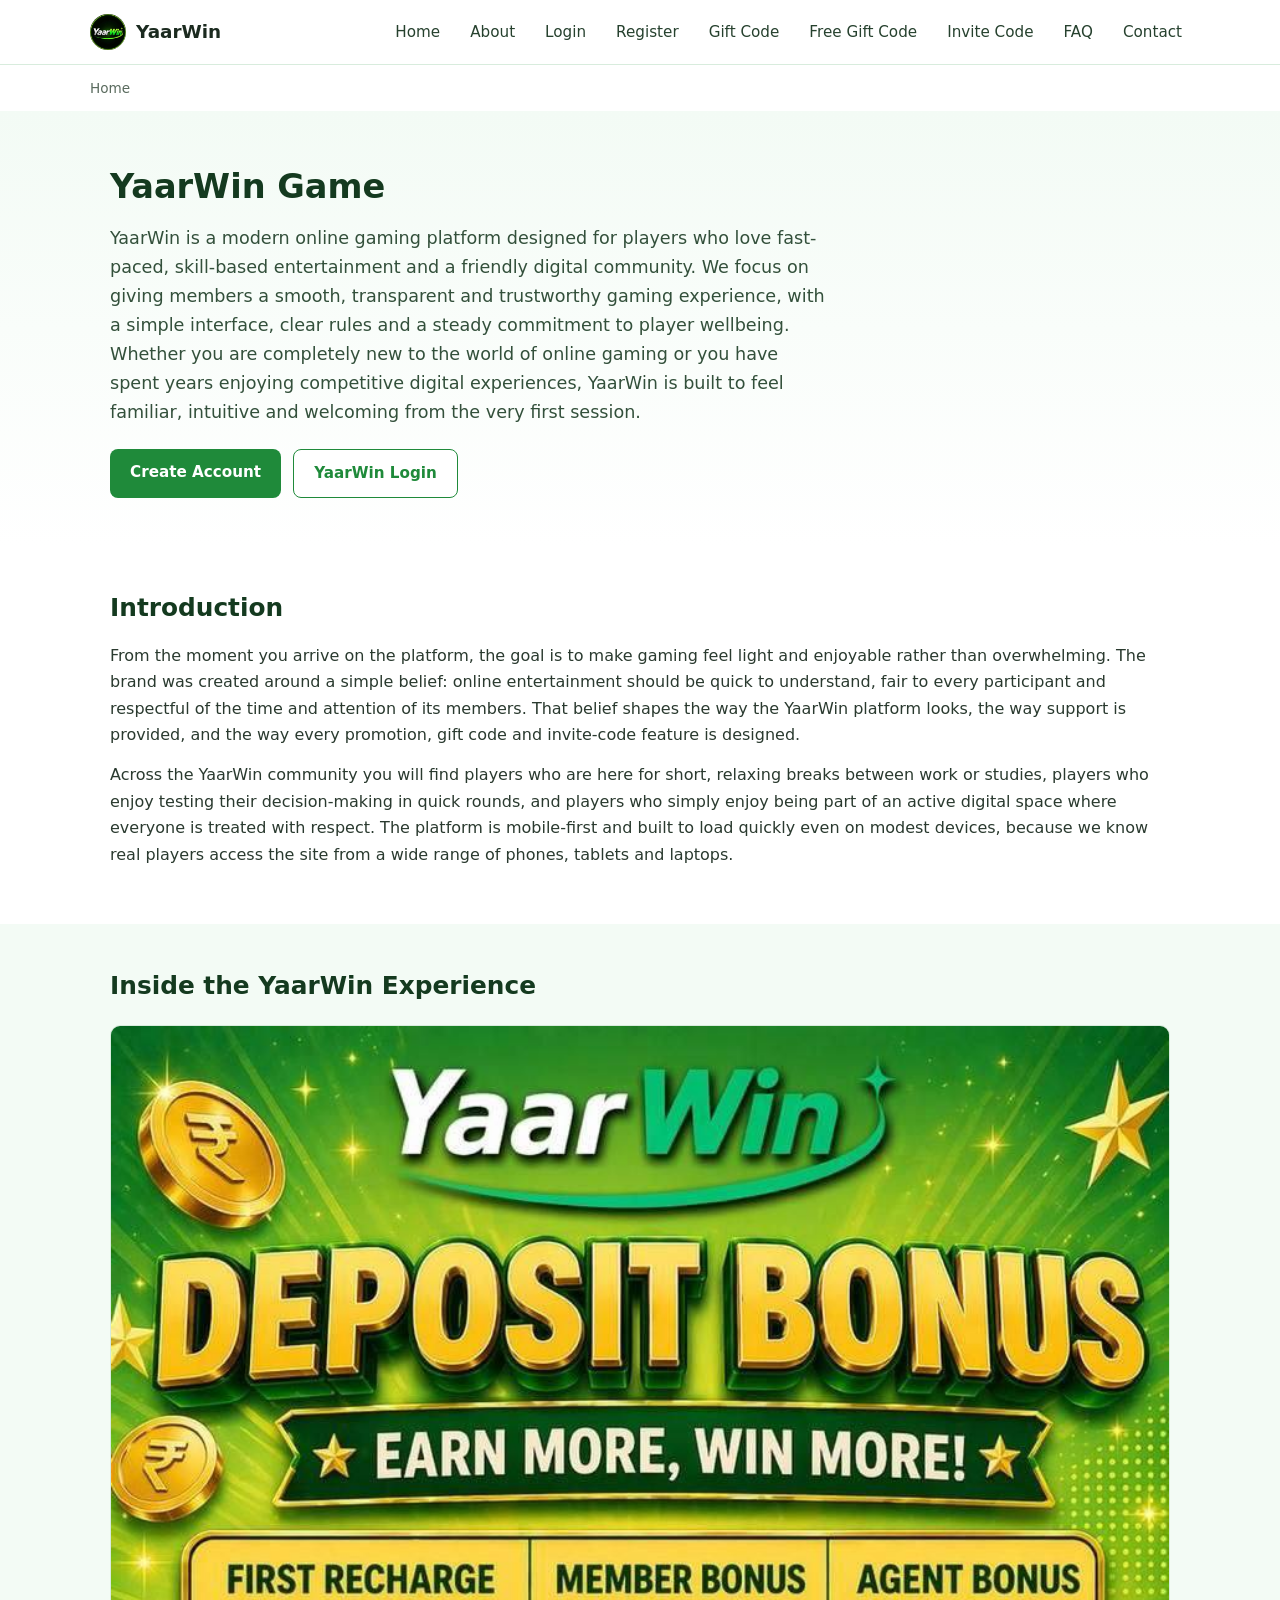
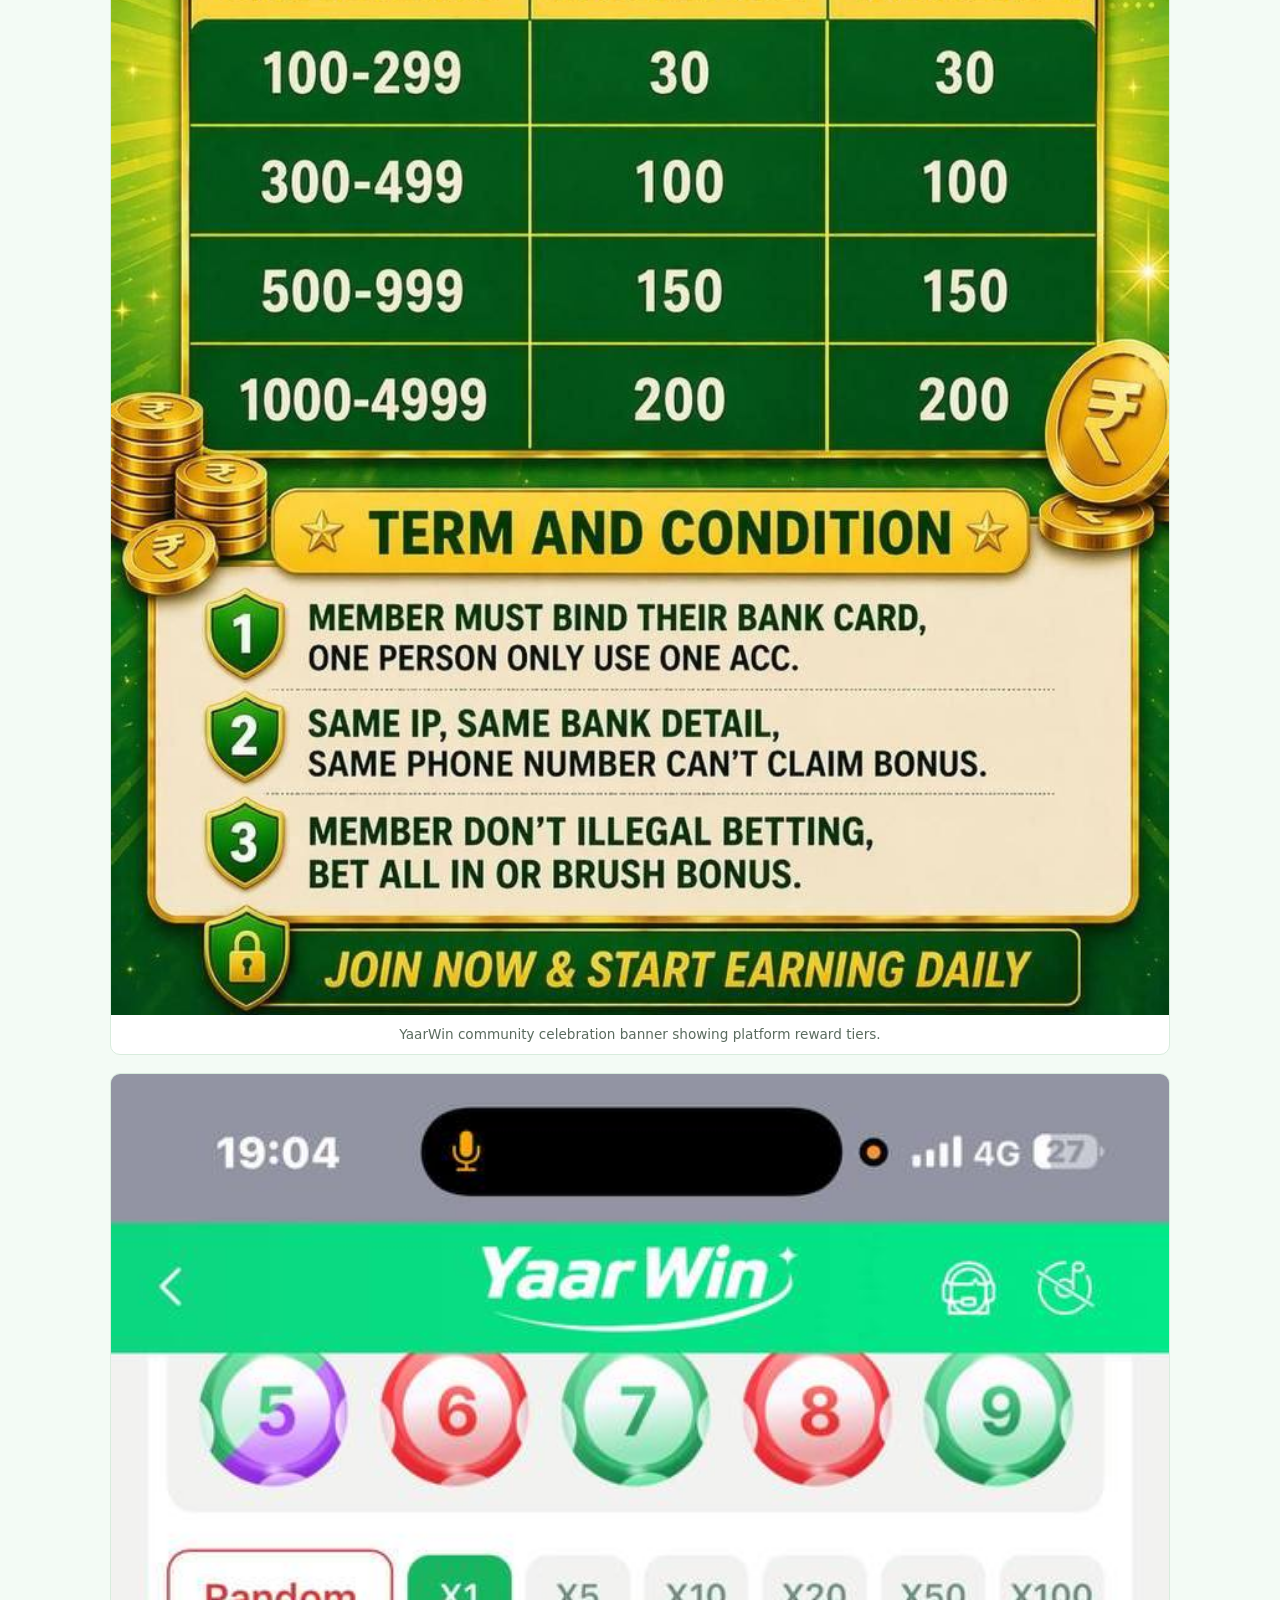
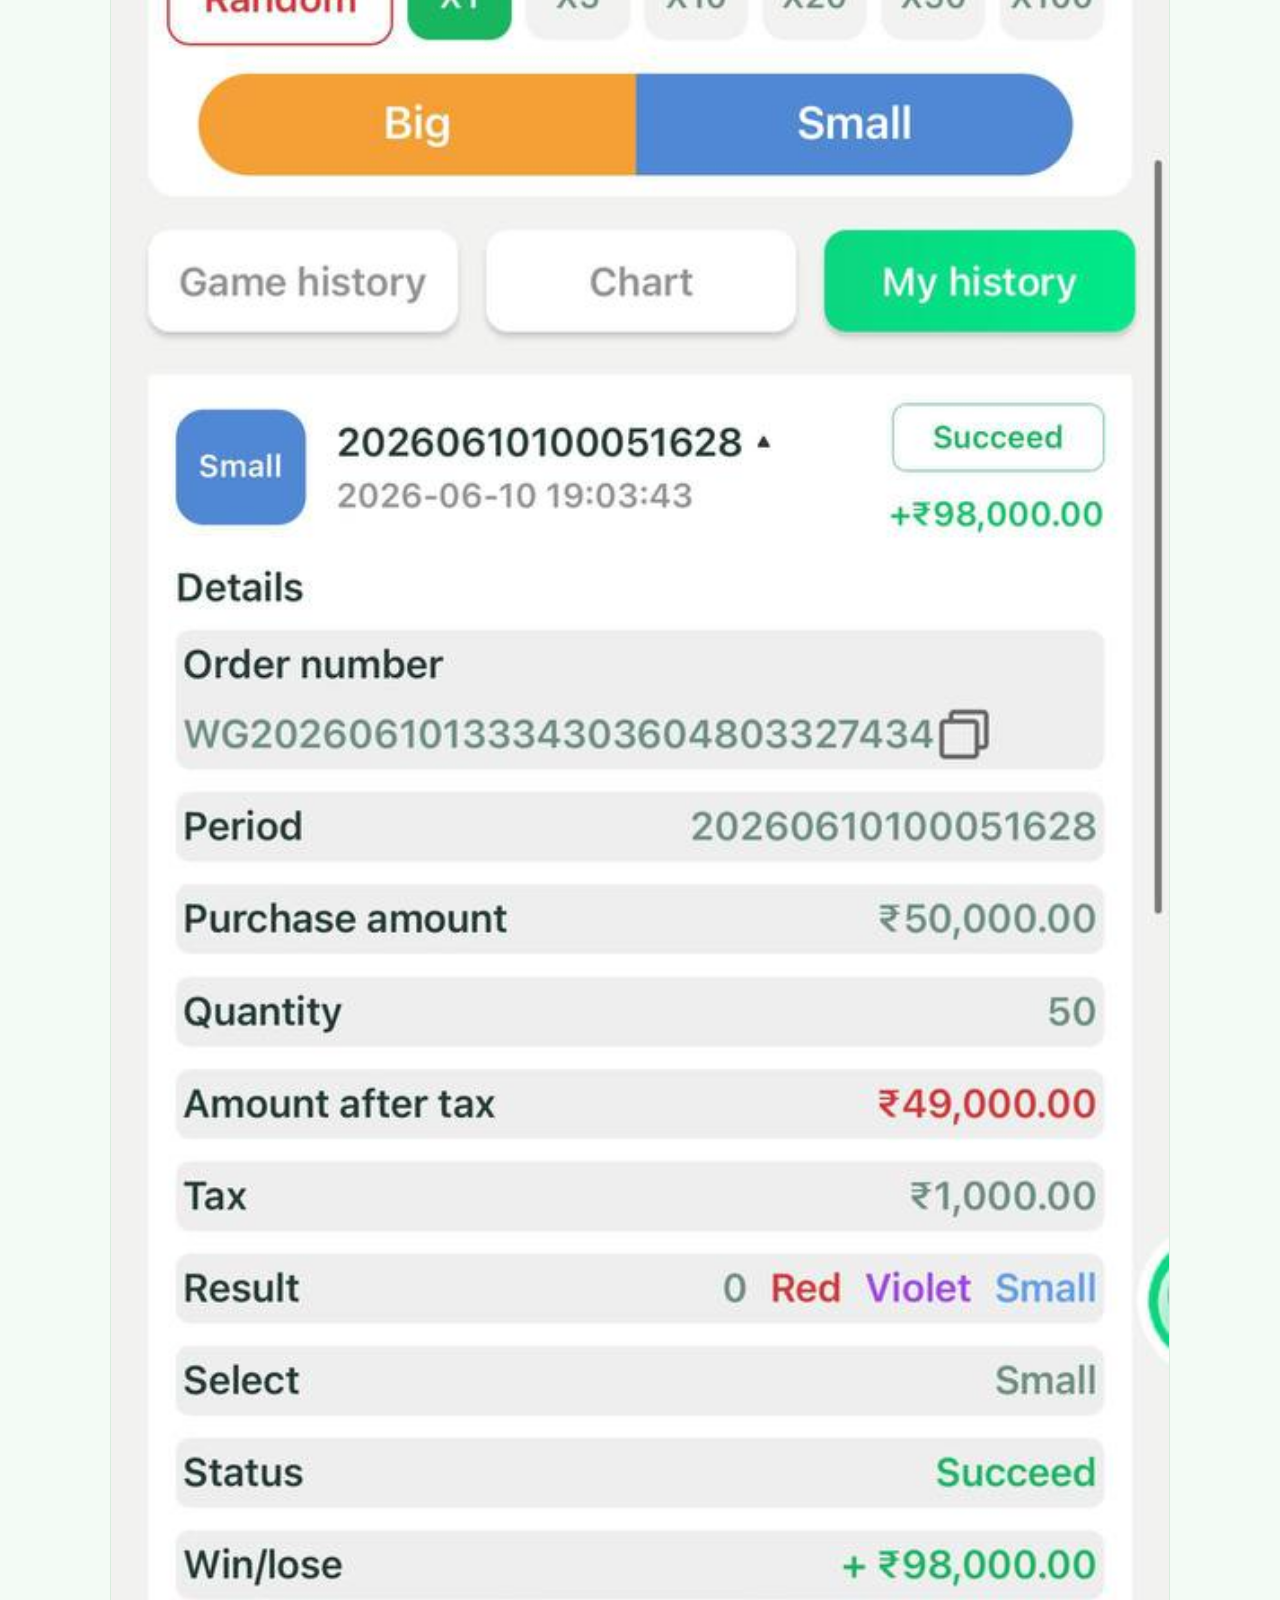
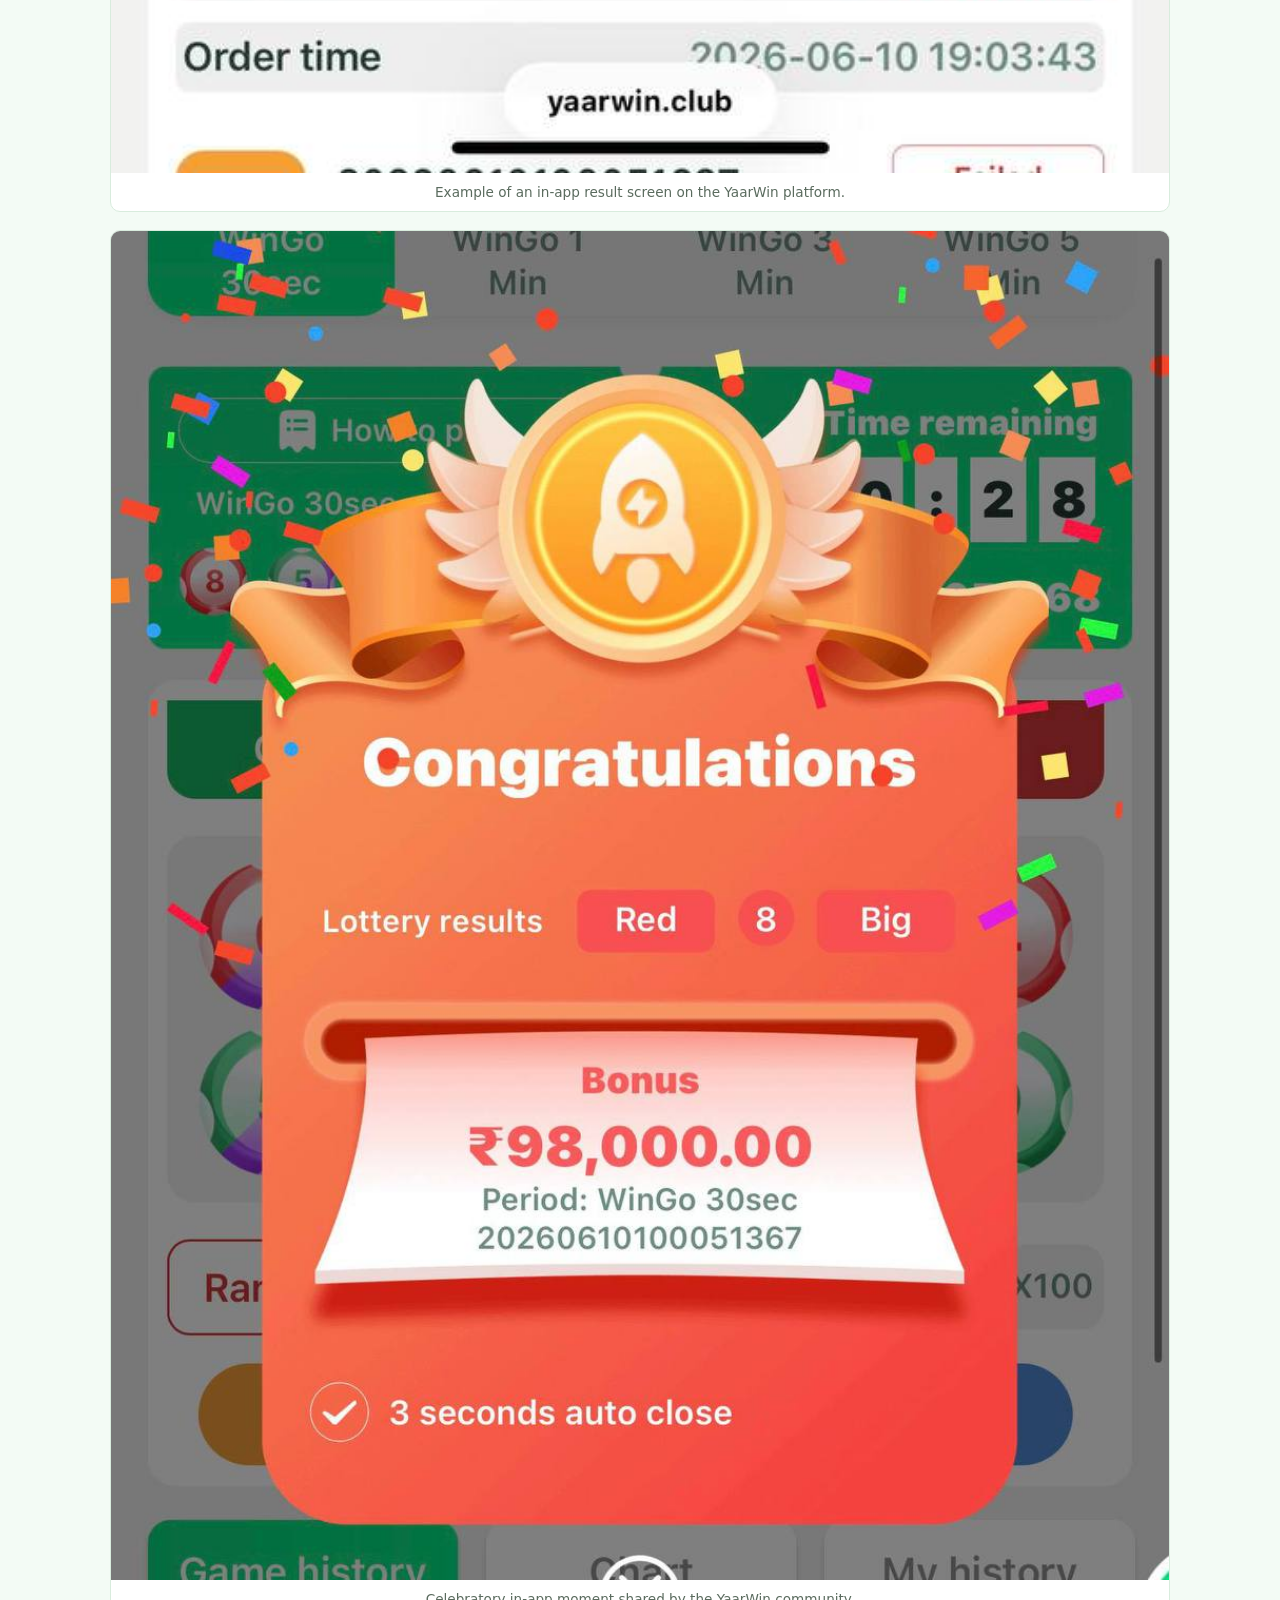
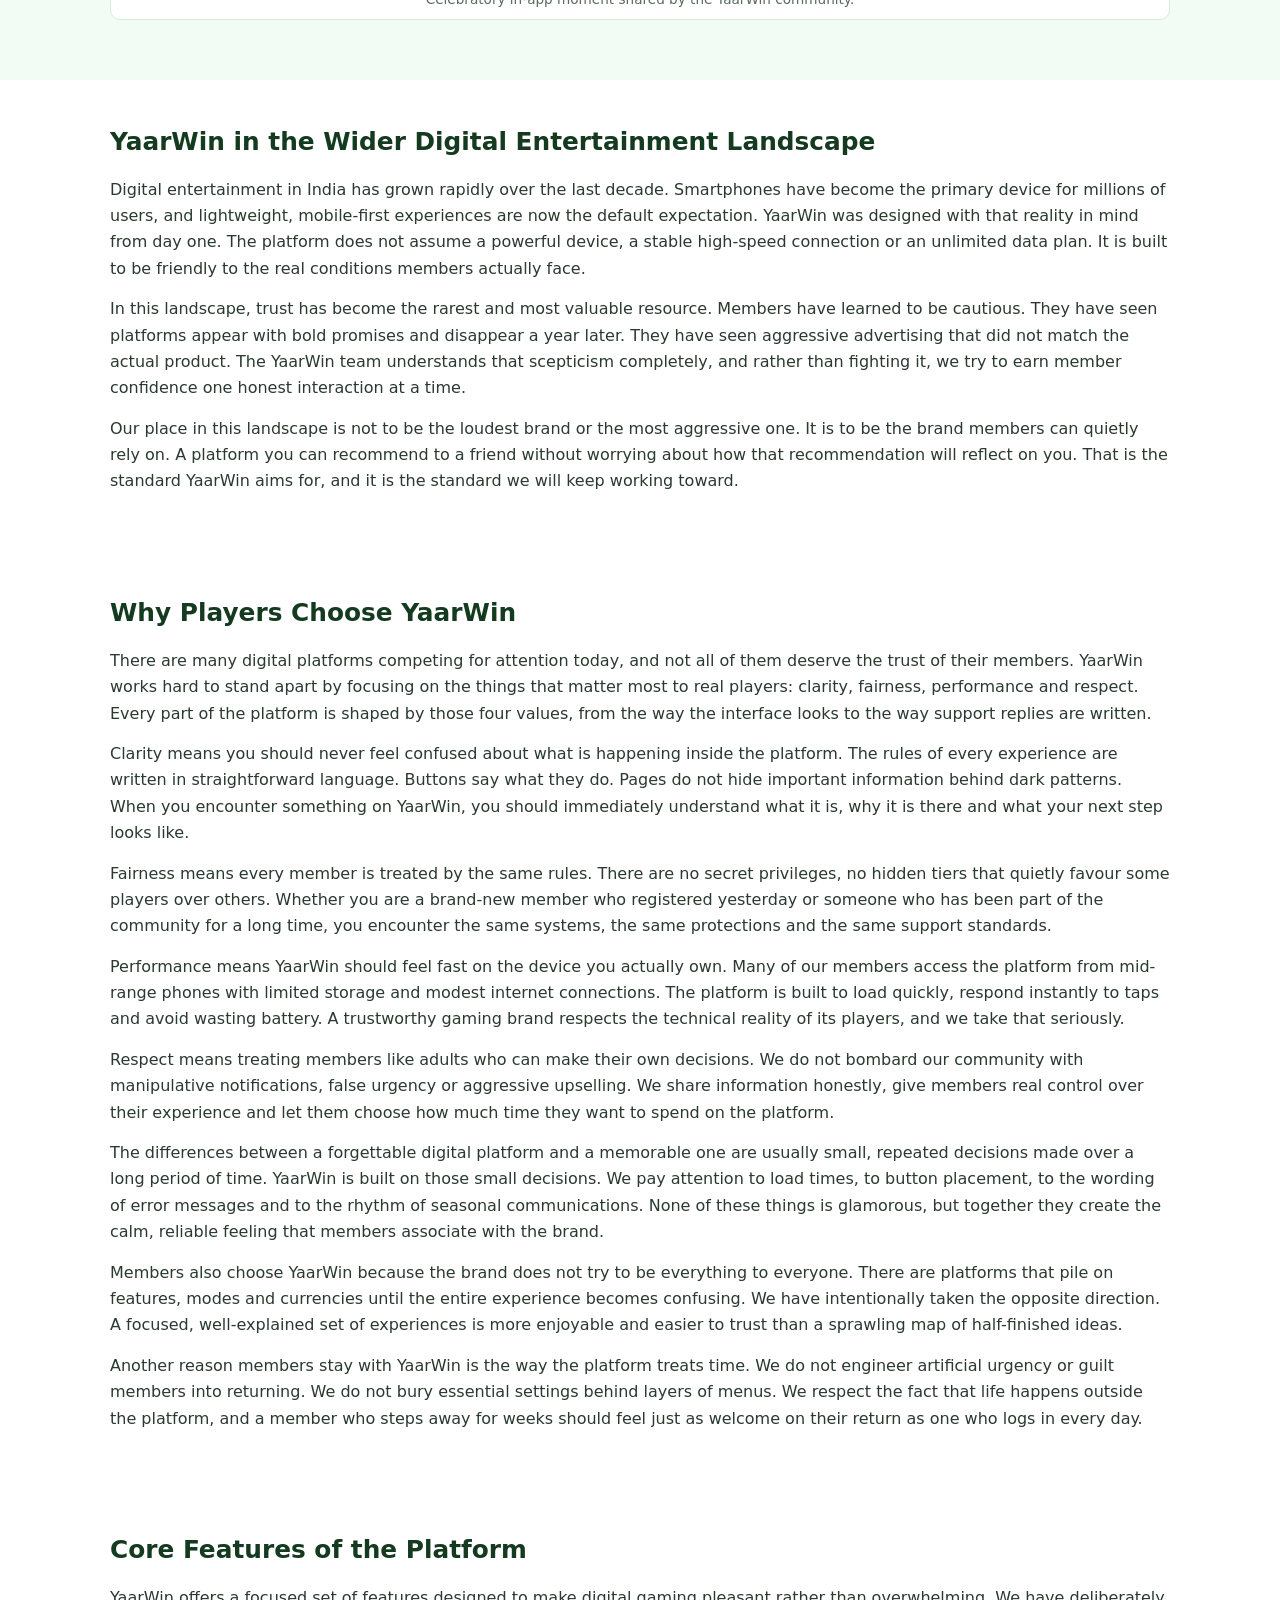
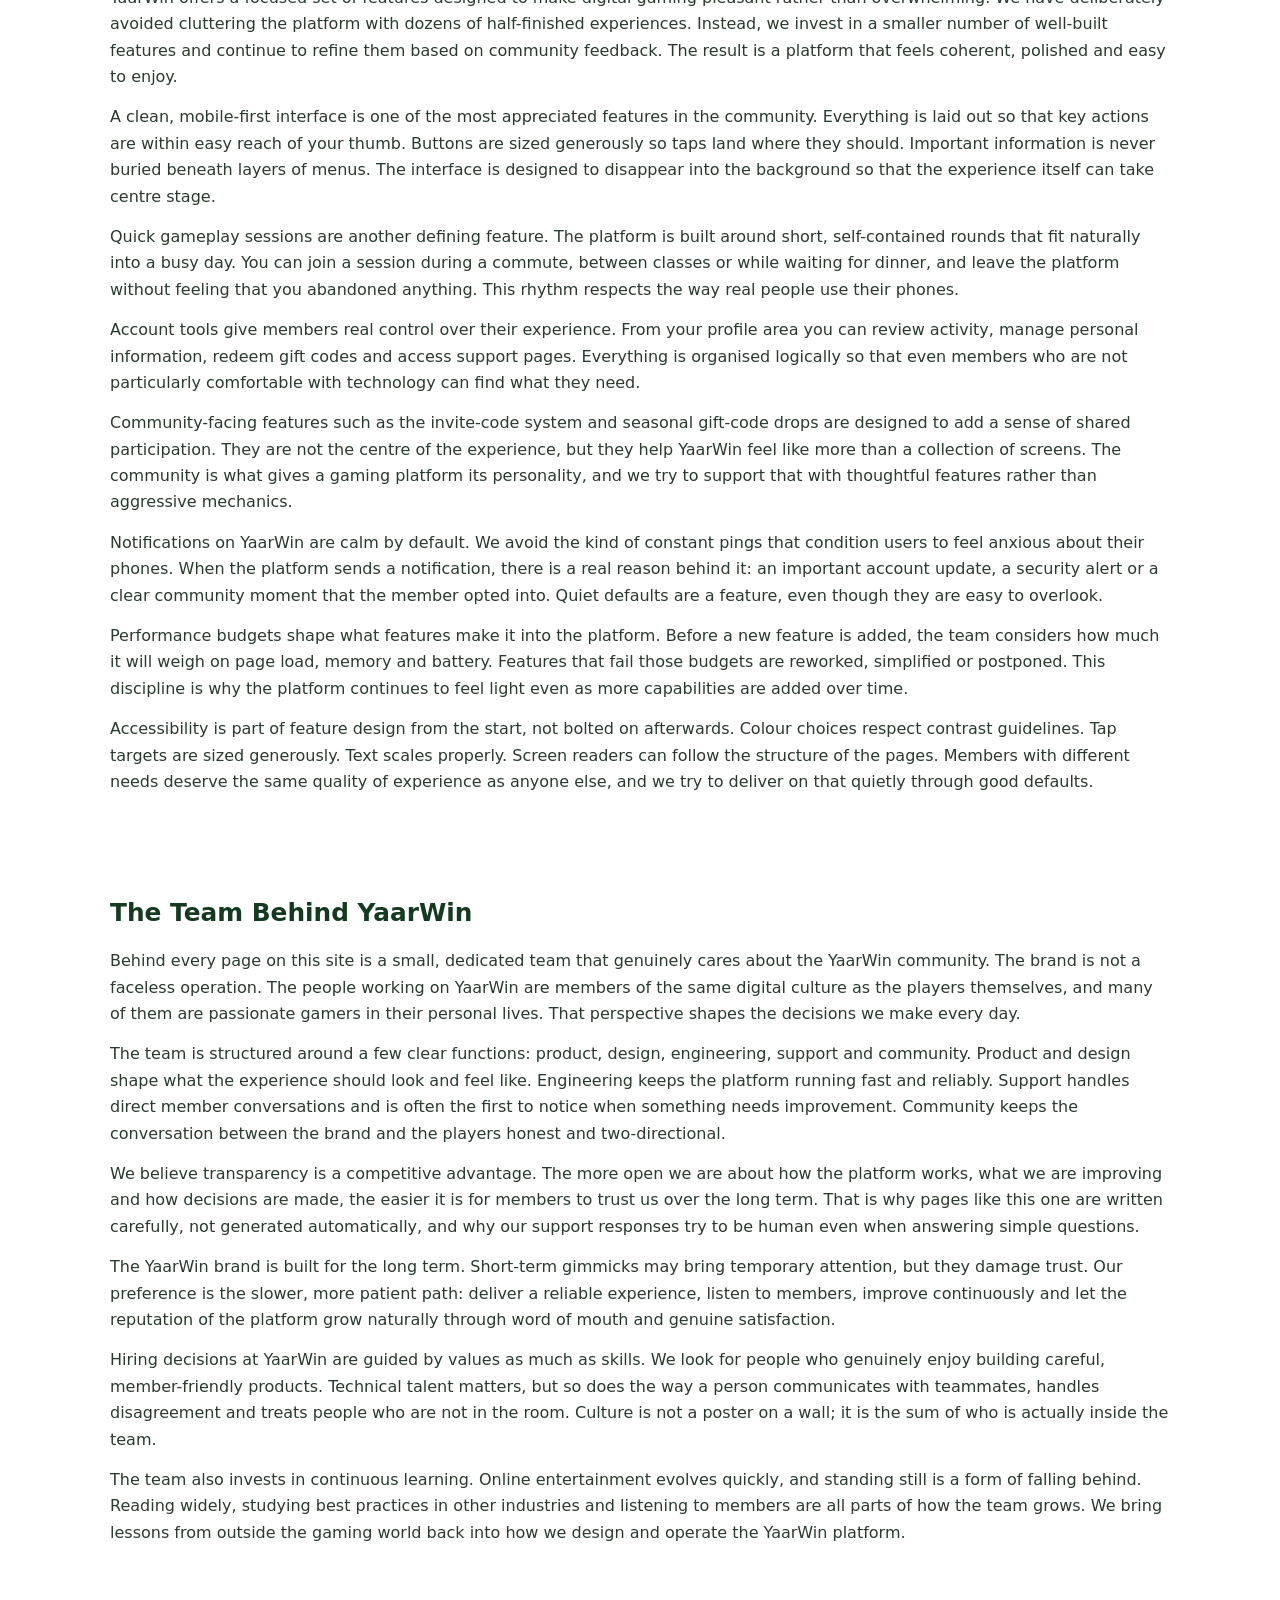
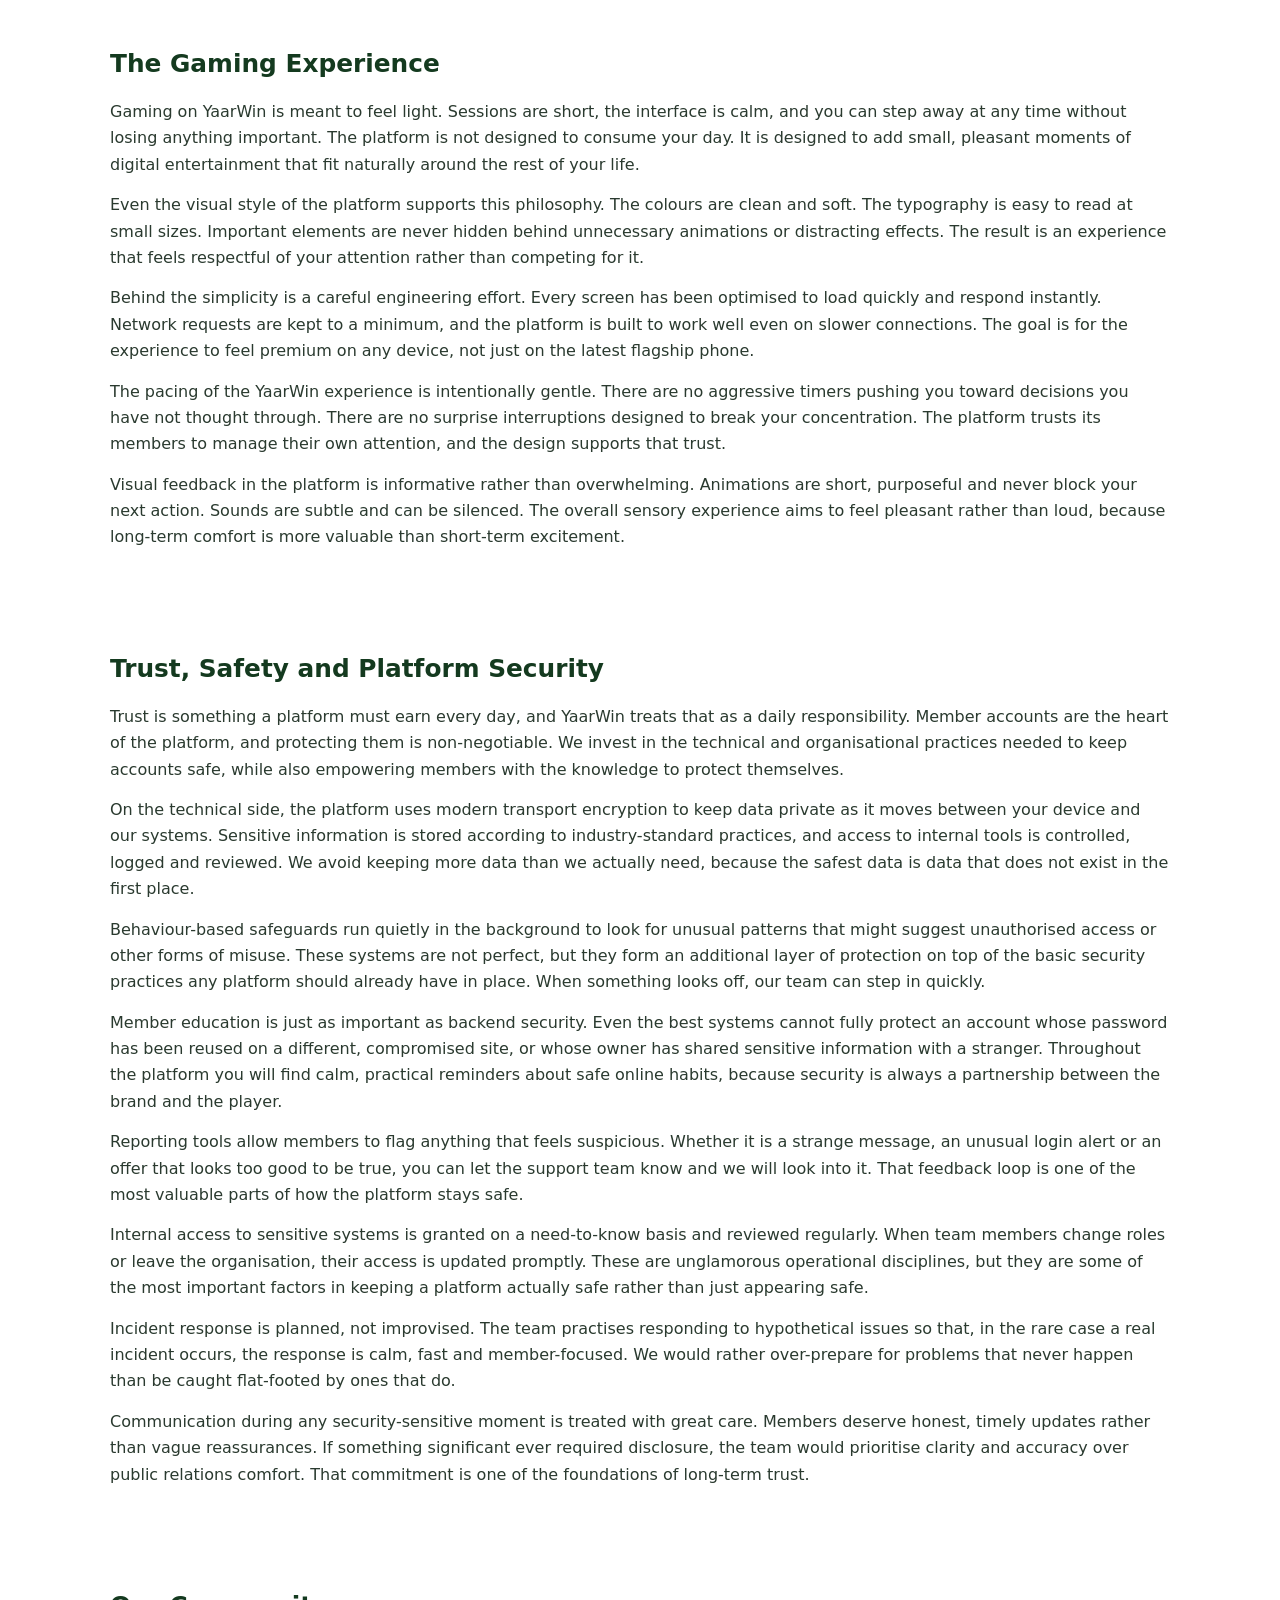
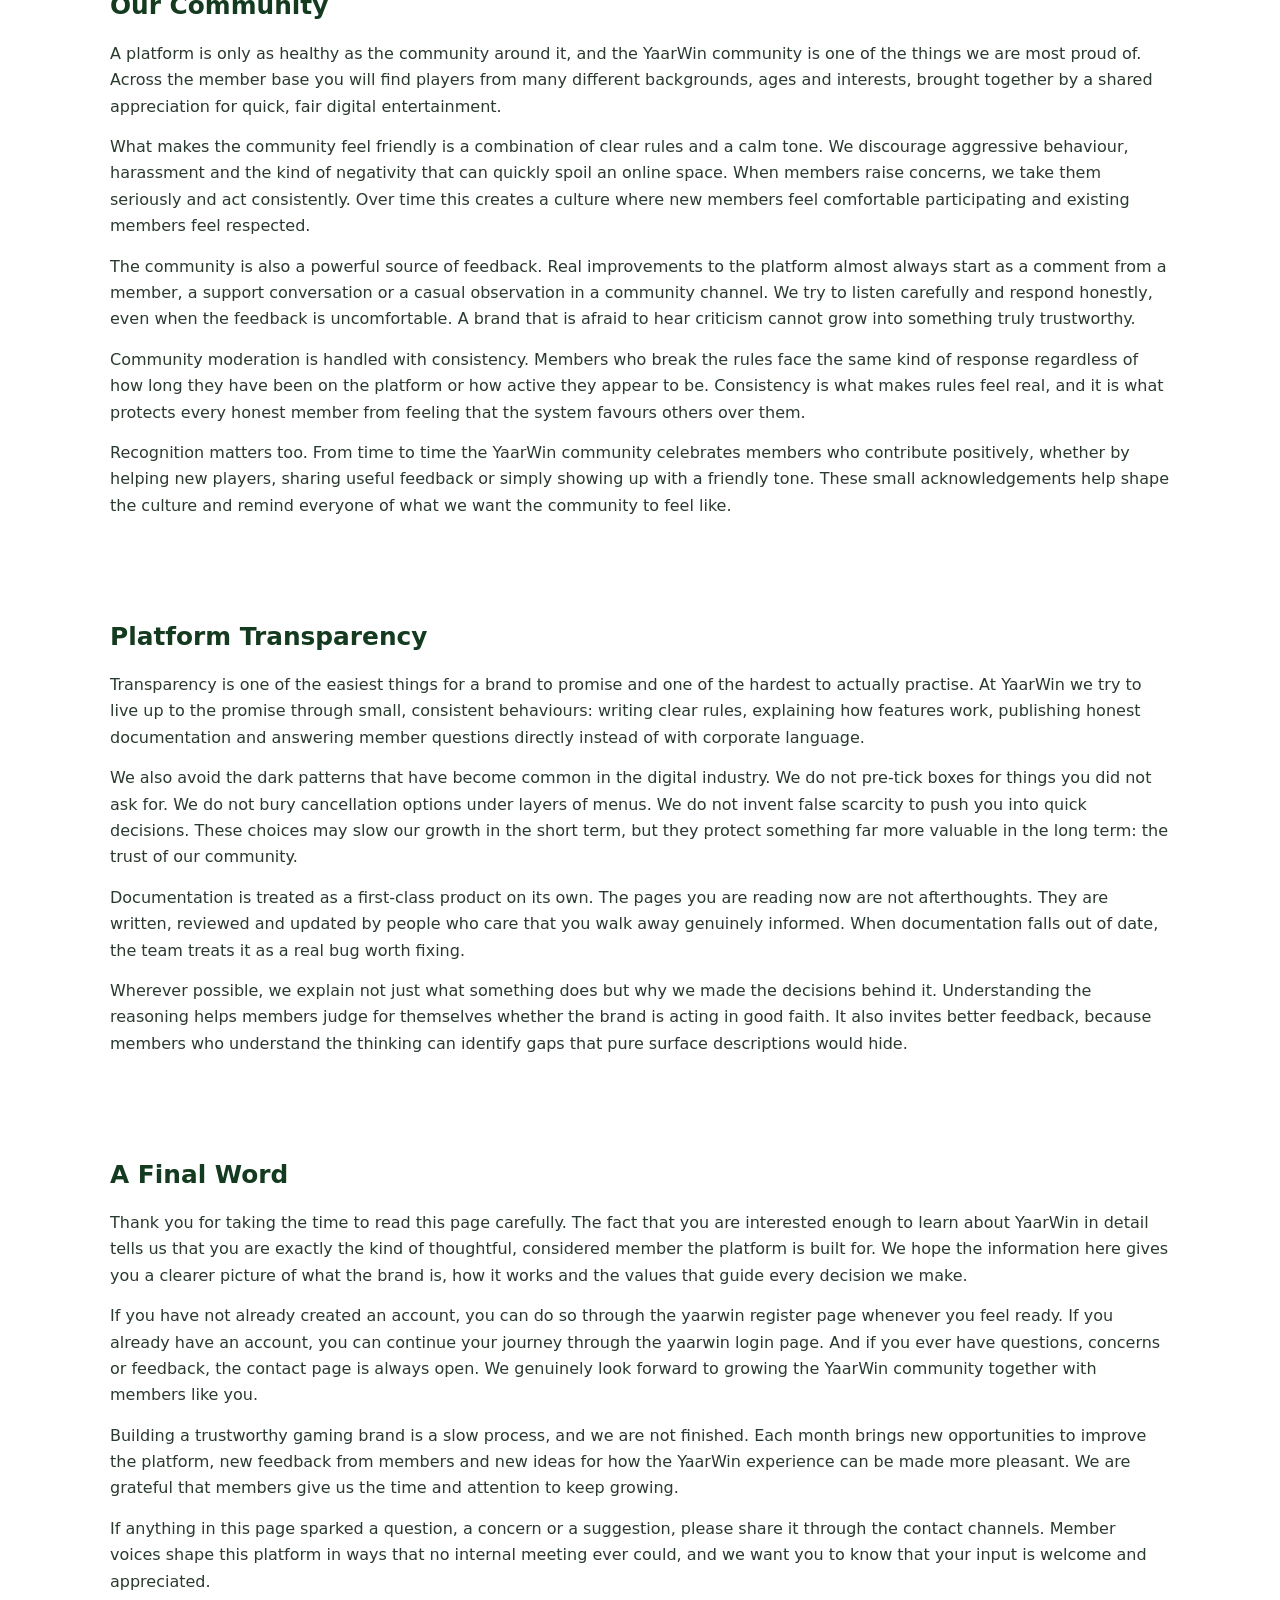
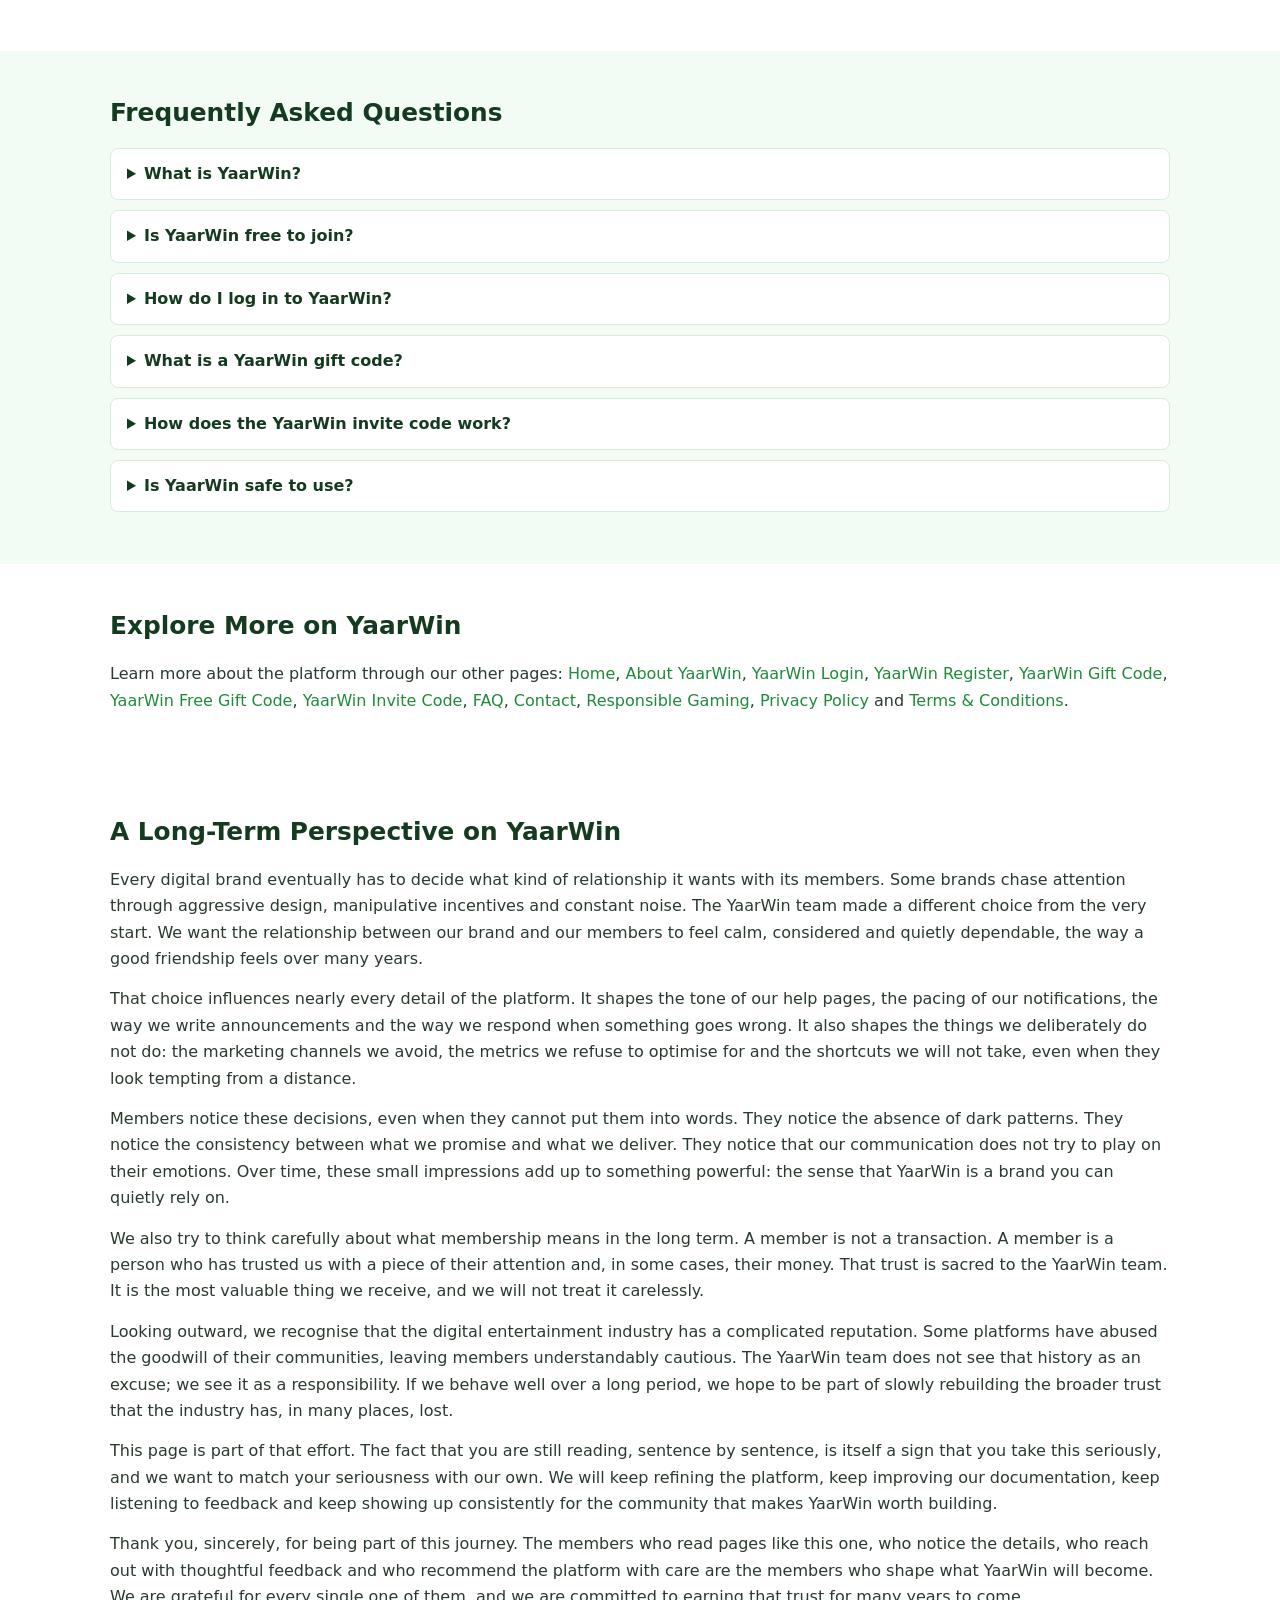
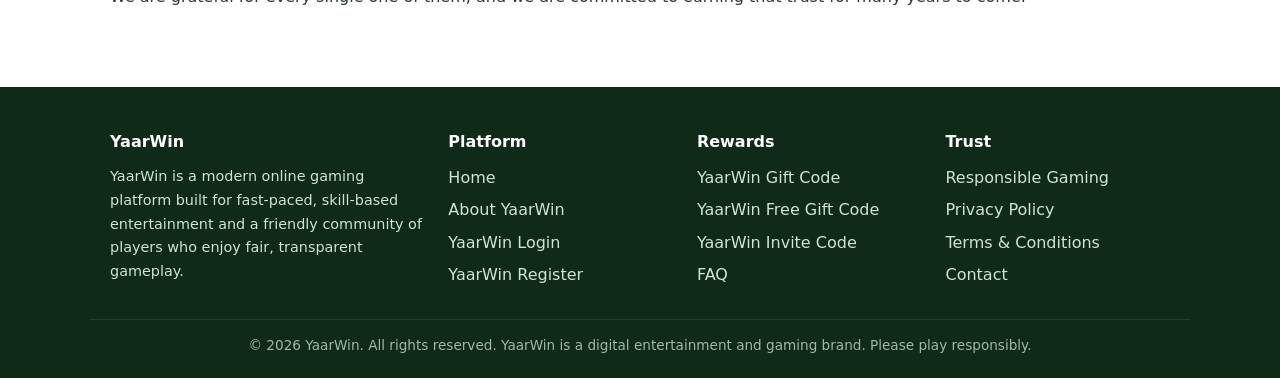
==== commit c6a42da2: "Update index.html" ====
--- a/index.html
+++ b/index.html
@@ -3,7 +3,7 @@
 <head>
 <meta charset="utf-8">
 <meta name="viewport" content="width=device-width,initial-scale=1">
-<title>YaarWin — Modern Online Gaming Platform &amp; Trusted Community</title>
+<title>YaarWin Game</title>
 <meta name="description" content="YaarWin is a modern online gaming platform built for fast-paced, skill-based entertainment, fair play and a friendly community of players across India.">
 <meta name="keywords" content="yaarwin, yaarwin login, yaarwin register, yaarwin gaming, yaarwin platform, yaarwin community">
 <meta name="author" content="YaarWin">
@@ -41,7 +41,7 @@
 </header>
 
 <div class="container breadcrumbs"><span aria-current="page">Home</span></div><script type="application/ld+json">{"@context":"https://schema.org","@type":"BreadcrumbList","itemListElement":[{"@type":"ListItem","position":1,"name":"Home","item":"https://yaarwinn.live/"}]}</script>
-<section class="hero"><div class="container"><h1>YaarWin — A Modern Online Gaming Platform Built On Trust</h1><p class="lede">YaarWin is a modern online gaming platform designed for players who love fast-paced, skill-based entertainment and a friendly digital community. We focus on giving members a smooth, transparent and trustworthy gaming experience, with a simple interface, clear rules and a steady commitment to player wellbeing. Whether you are completely new to the world of online gaming or you have spent years enjoying competitive digital experiences, YaarWin is built to feel familiar, intuitive and welcoming from the very first session.</p><div class="cta"><a class="btn" href="/register.html">Create Account</a> <a class="btn btn-outline" href="/login.html">YaarWin Login</a></div></div></section>
+<section class="hero"><div class="container"><h1>YaarWin Game</h1><p class="lede">YaarWin is a modern online gaming platform designed for players who love fast-paced, skill-based entertainment and a friendly digital community. We focus on giving members a smooth, transparent and trustworthy gaming experience, with a simple interface, clear rules and a steady commitment to player wellbeing. Whether you are completely new to the world of online gaming or you have spent years enjoying competitive digital experiences, YaarWin is built to feel familiar, intuitive and welcoming from the very first session.</p><div class="cta"><a class="btn" href="/register.html">Create Account</a> <a class="btn btn-outline" href="/login.html">YaarWin Login</a></div></div></section>
 <section><div class="container"><h2>Introduction</h2><p>From the moment you arrive on the platform, the goal is to make gaming feel light and enjoyable rather than overwhelming. The brand was created around a simple belief: online entertainment should be quick to understand, fair to every participant and respectful of the time and attention of its members. That belief shapes the way the YaarWin platform looks, the way support is provided, and the way every promotion, gift code and invite-code feature is designed.</p>
 <p>Across the YaarWin community you will find players who are here for short, relaxing breaks between work or studies, players who enjoy testing their decision-making in quick rounds, and players who simply enjoy being part of an active digital space where everyone is treated with respect. The platform is mobile-first and built to load quickly even on modest devices, because we know real players access the site from a wide range of phones, tablets and laptops.</p></div></section>
 <section class="bg-soft"><div class="container"><h2>Inside the YaarWin Experience</h2><figure class="image-block"><img src="/assets/img/deposit-bonus.jpg" alt="YaarWin community celebration banner showing platform reward tiers." loading="lazy" decoding="async"><figcaption>YaarWin community celebration banner showing platform reward tiers.</figcaption></figure>
@@ -150,4 +150,4 @@
 <div class="container copy">© 2026 YaarWin. All rights reserved. YaarWin is a digital entertainment and gaming brand. Please play responsibly.</div>
 </footer>
 </body>
-</html>+</html>
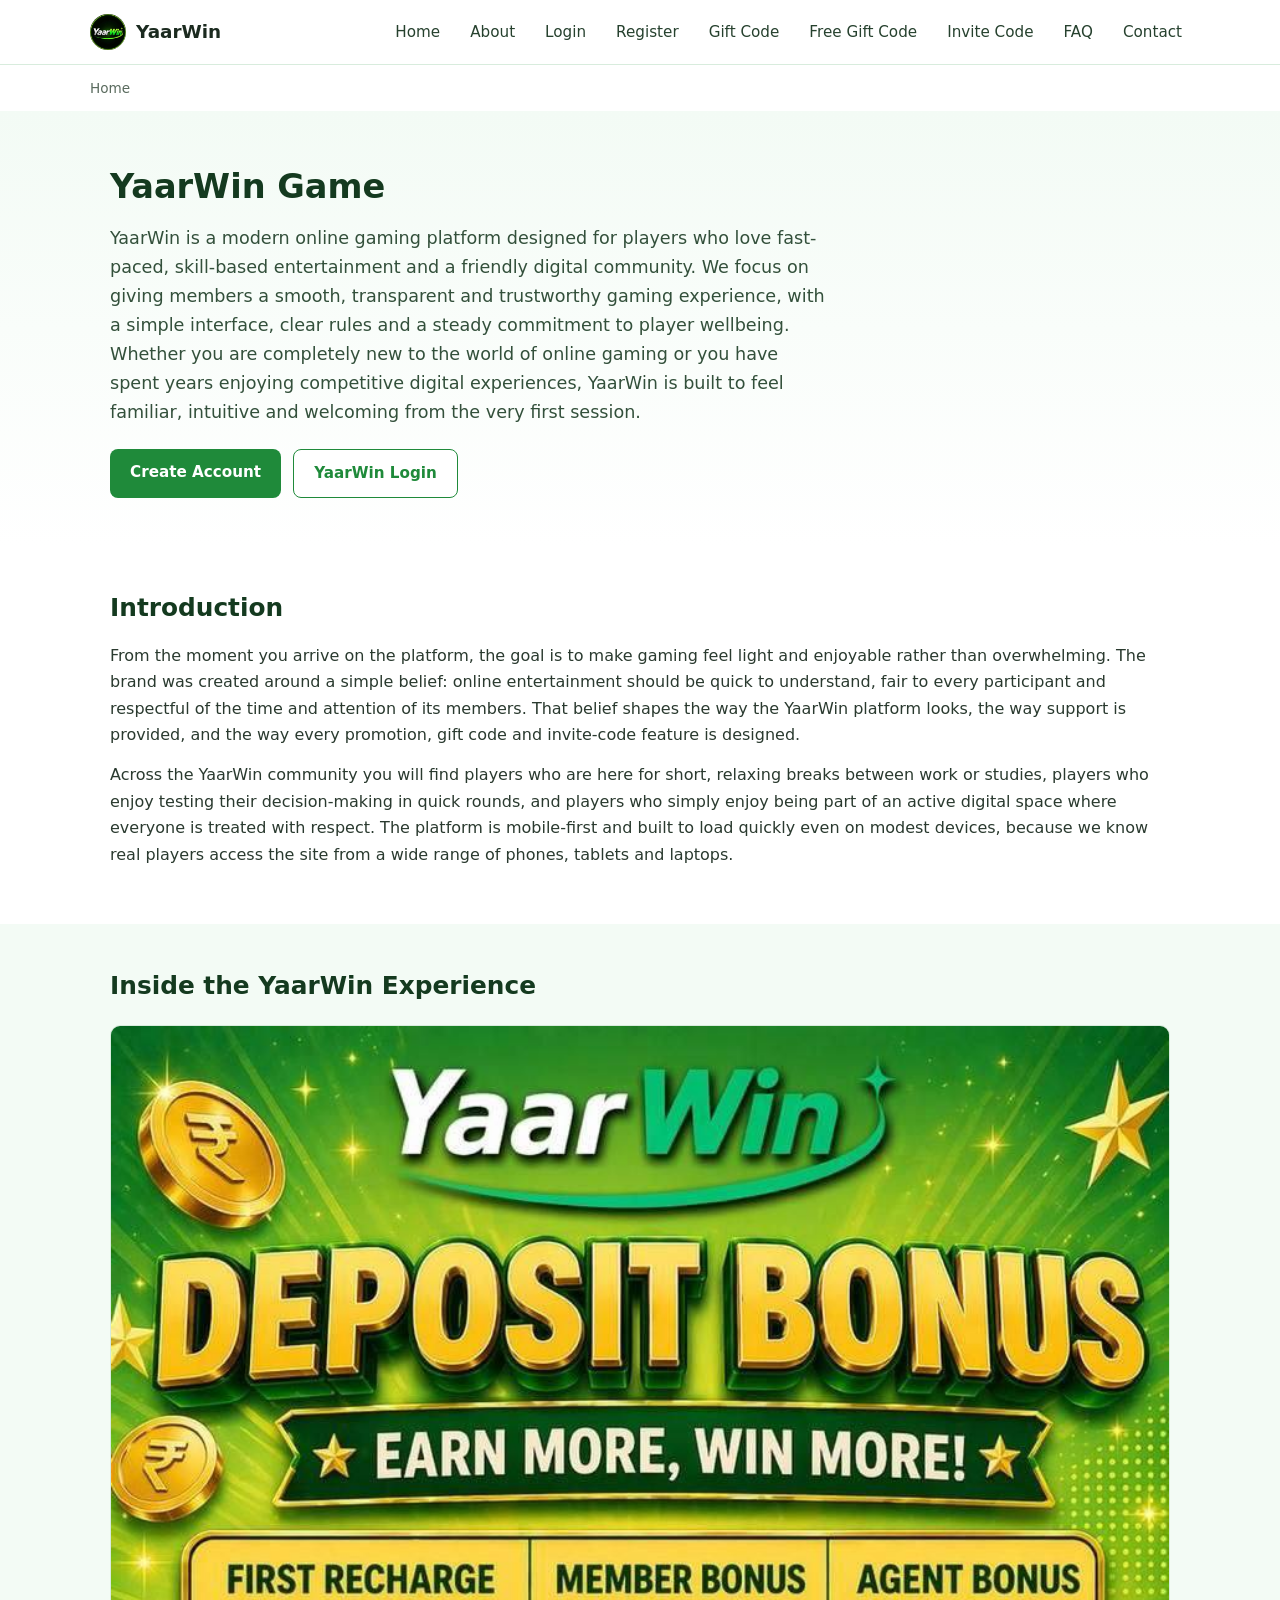
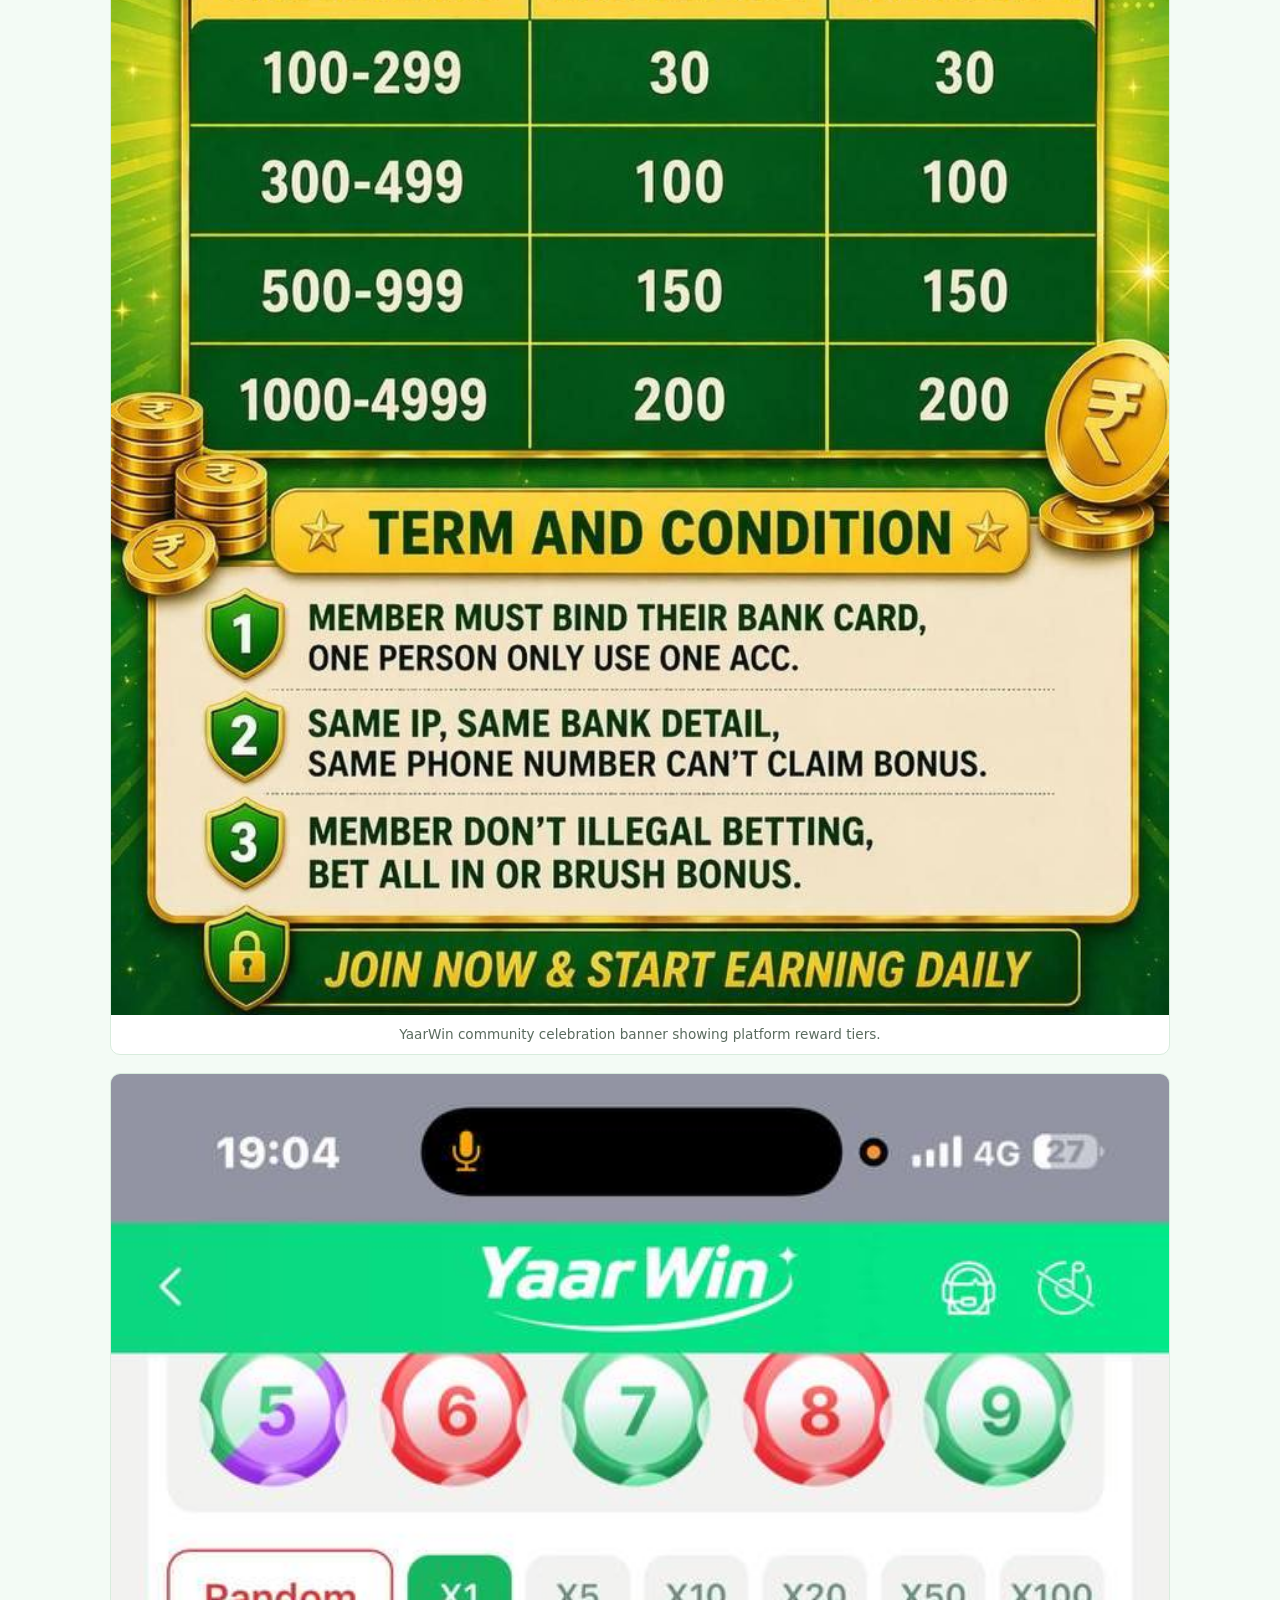
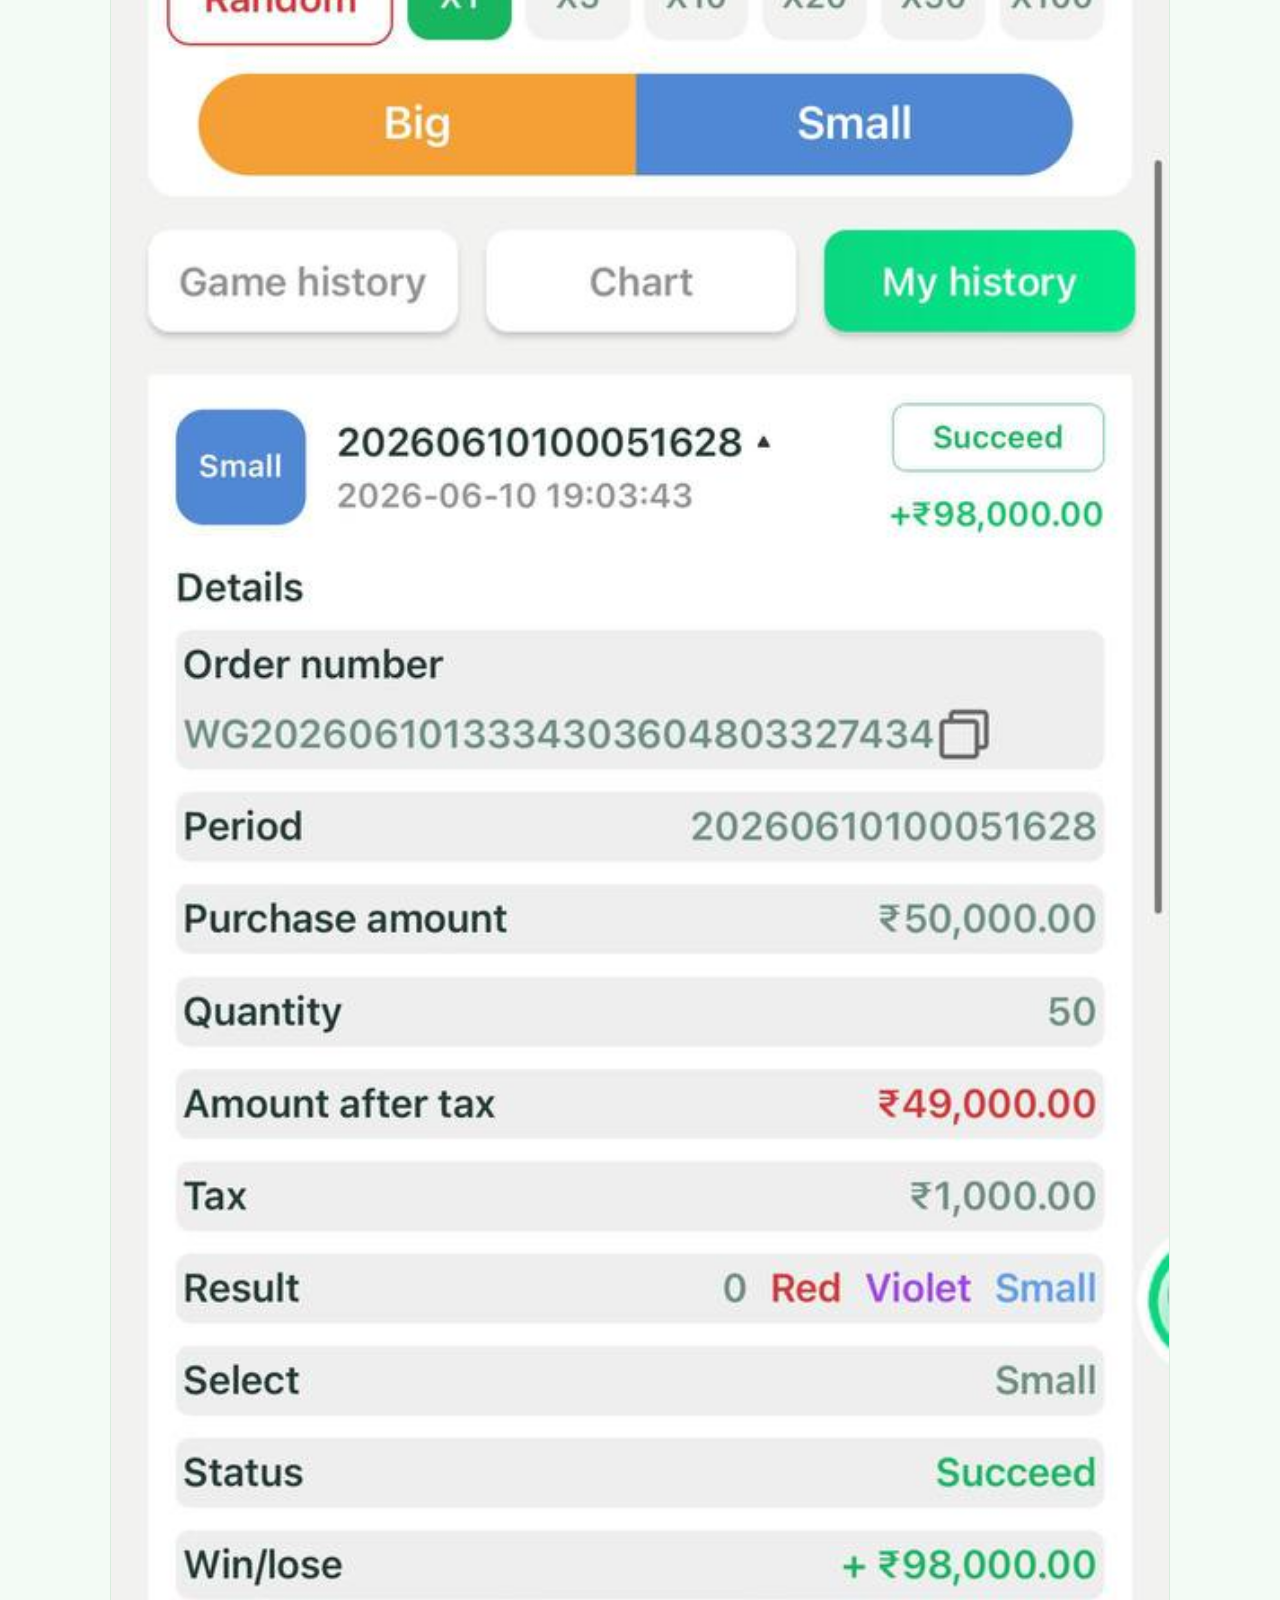
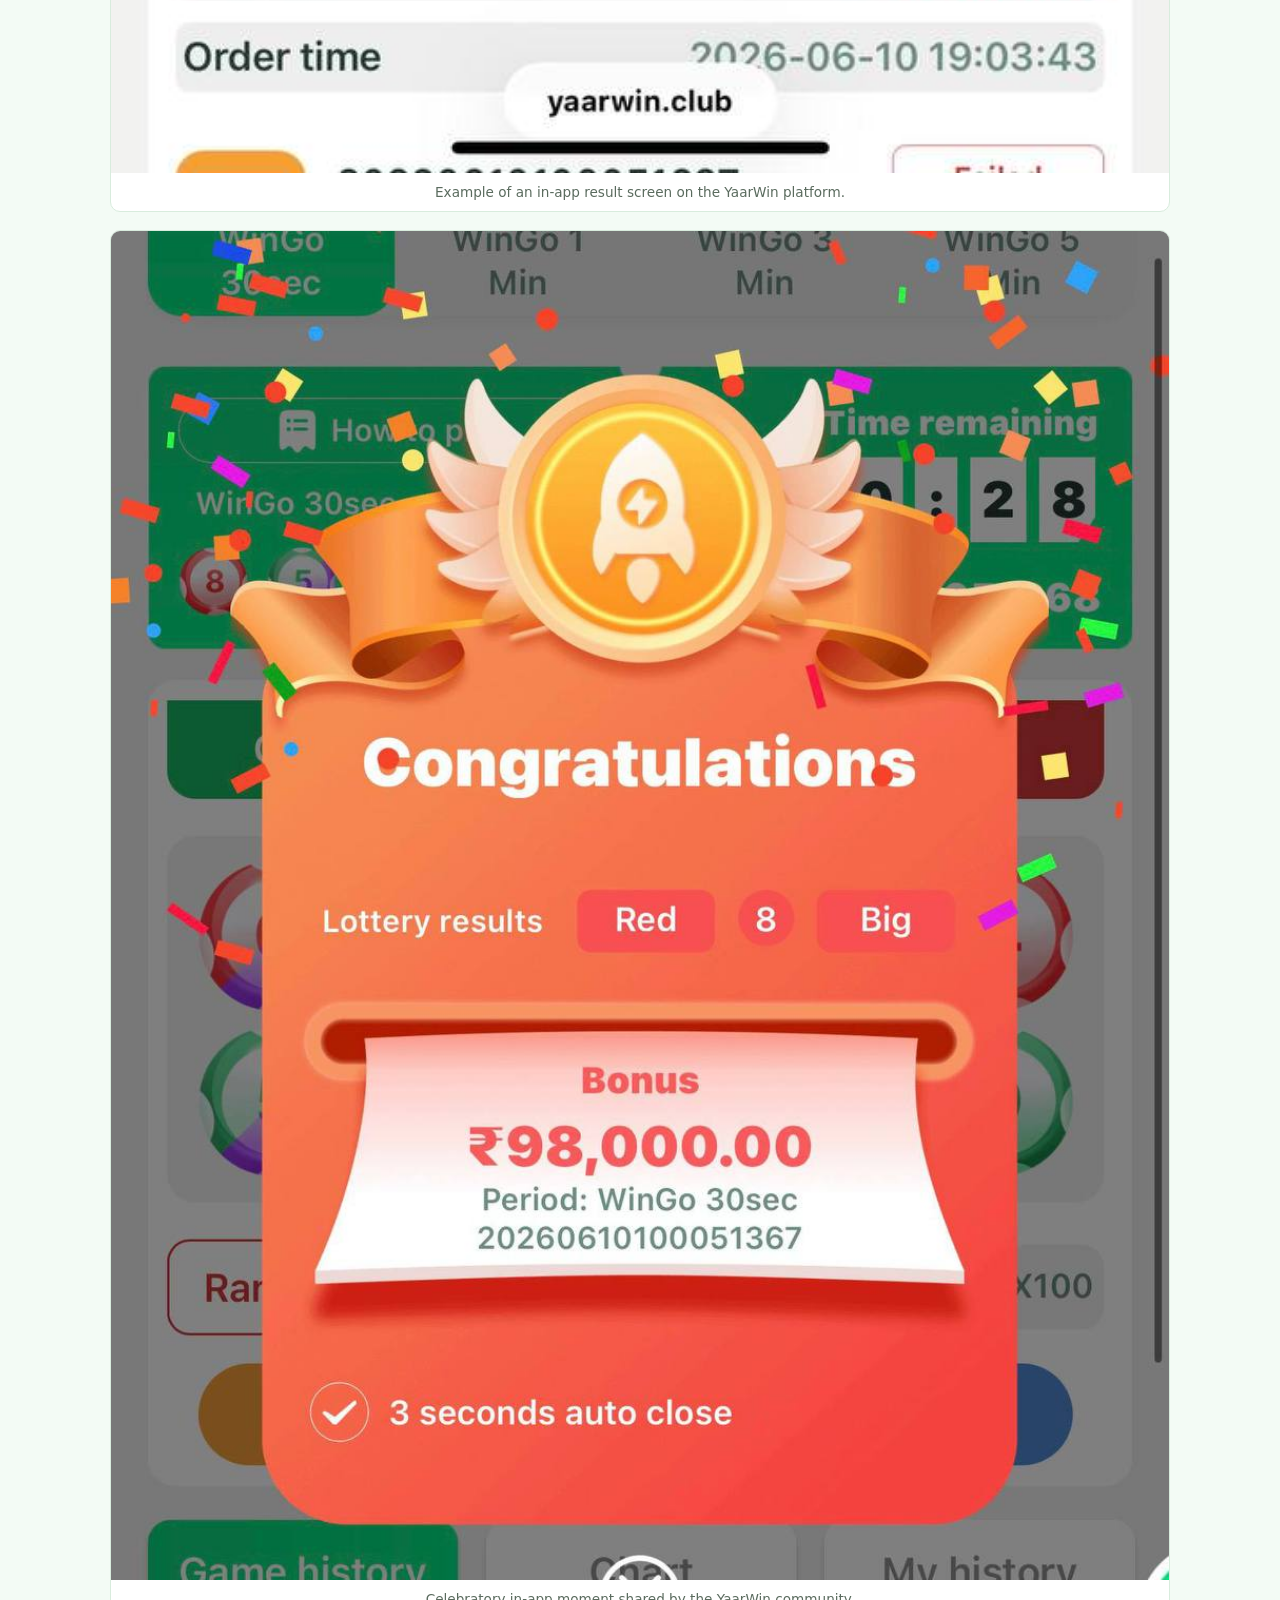
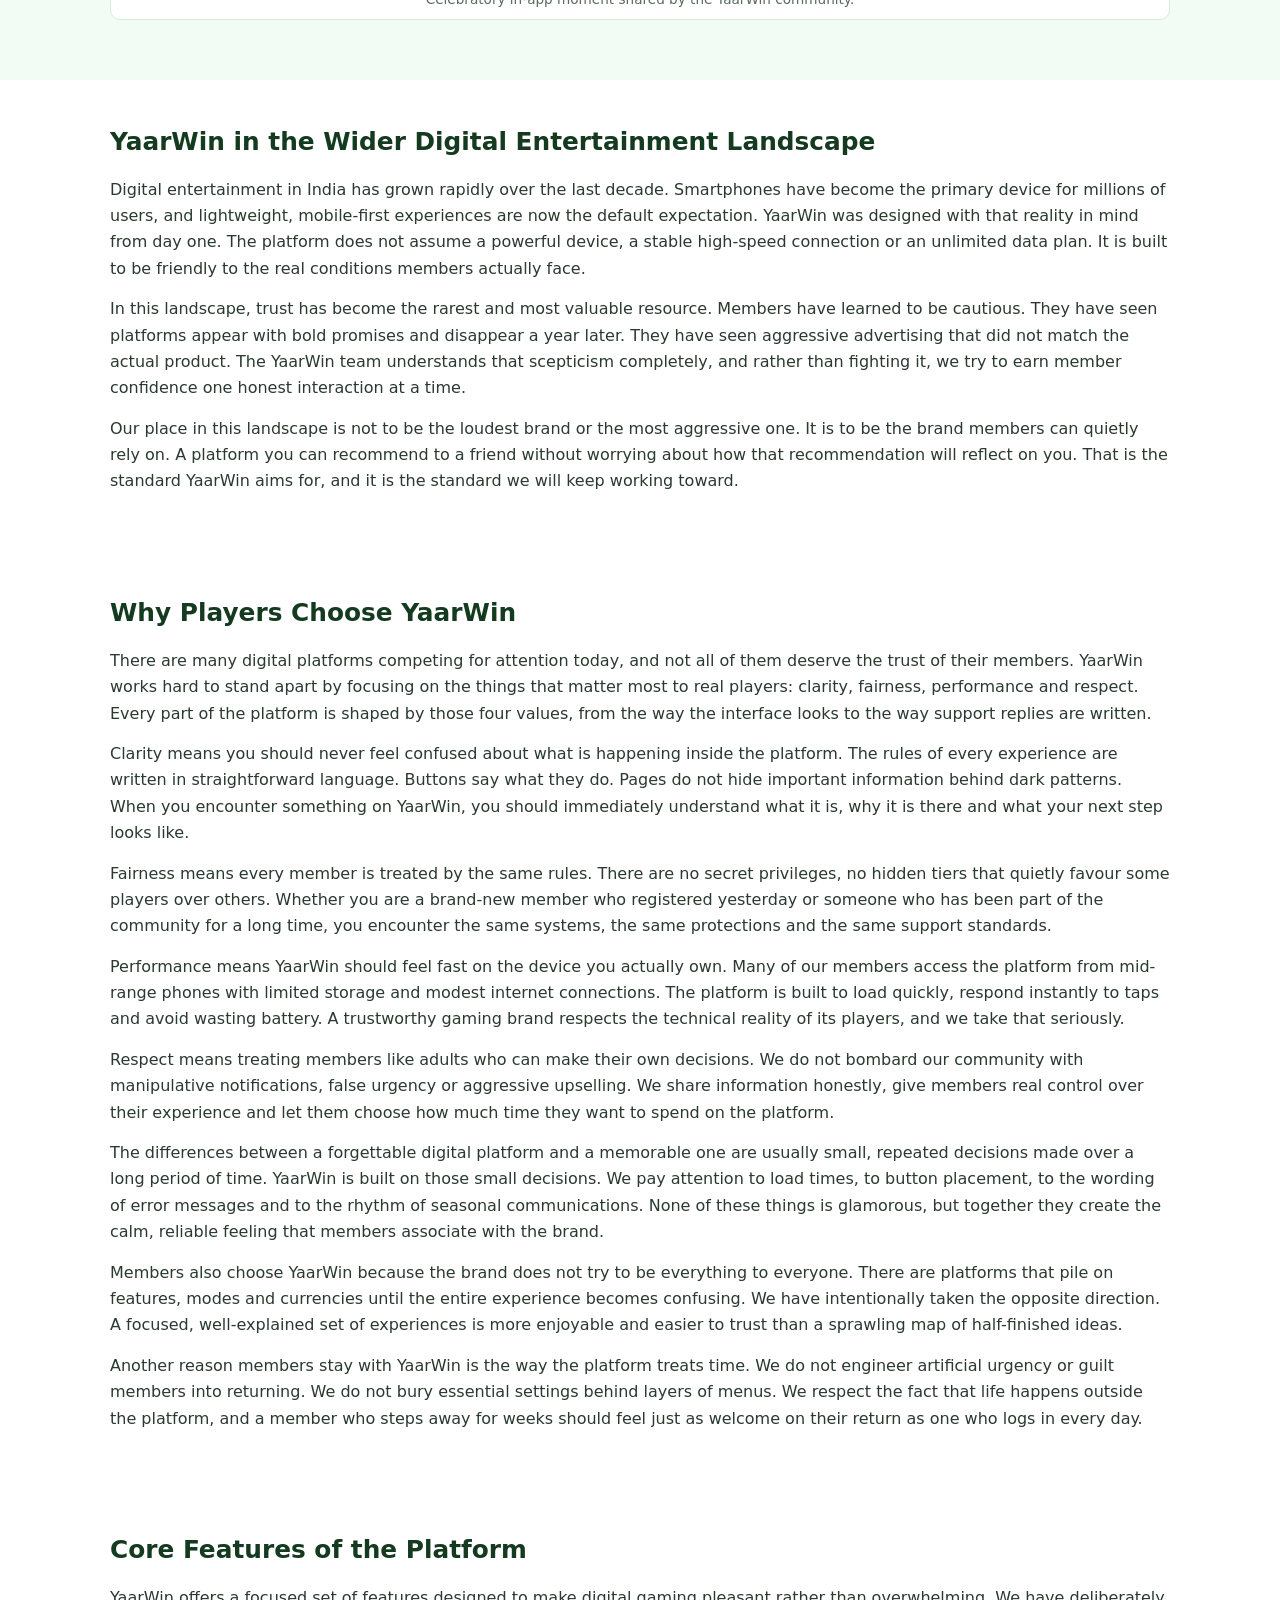
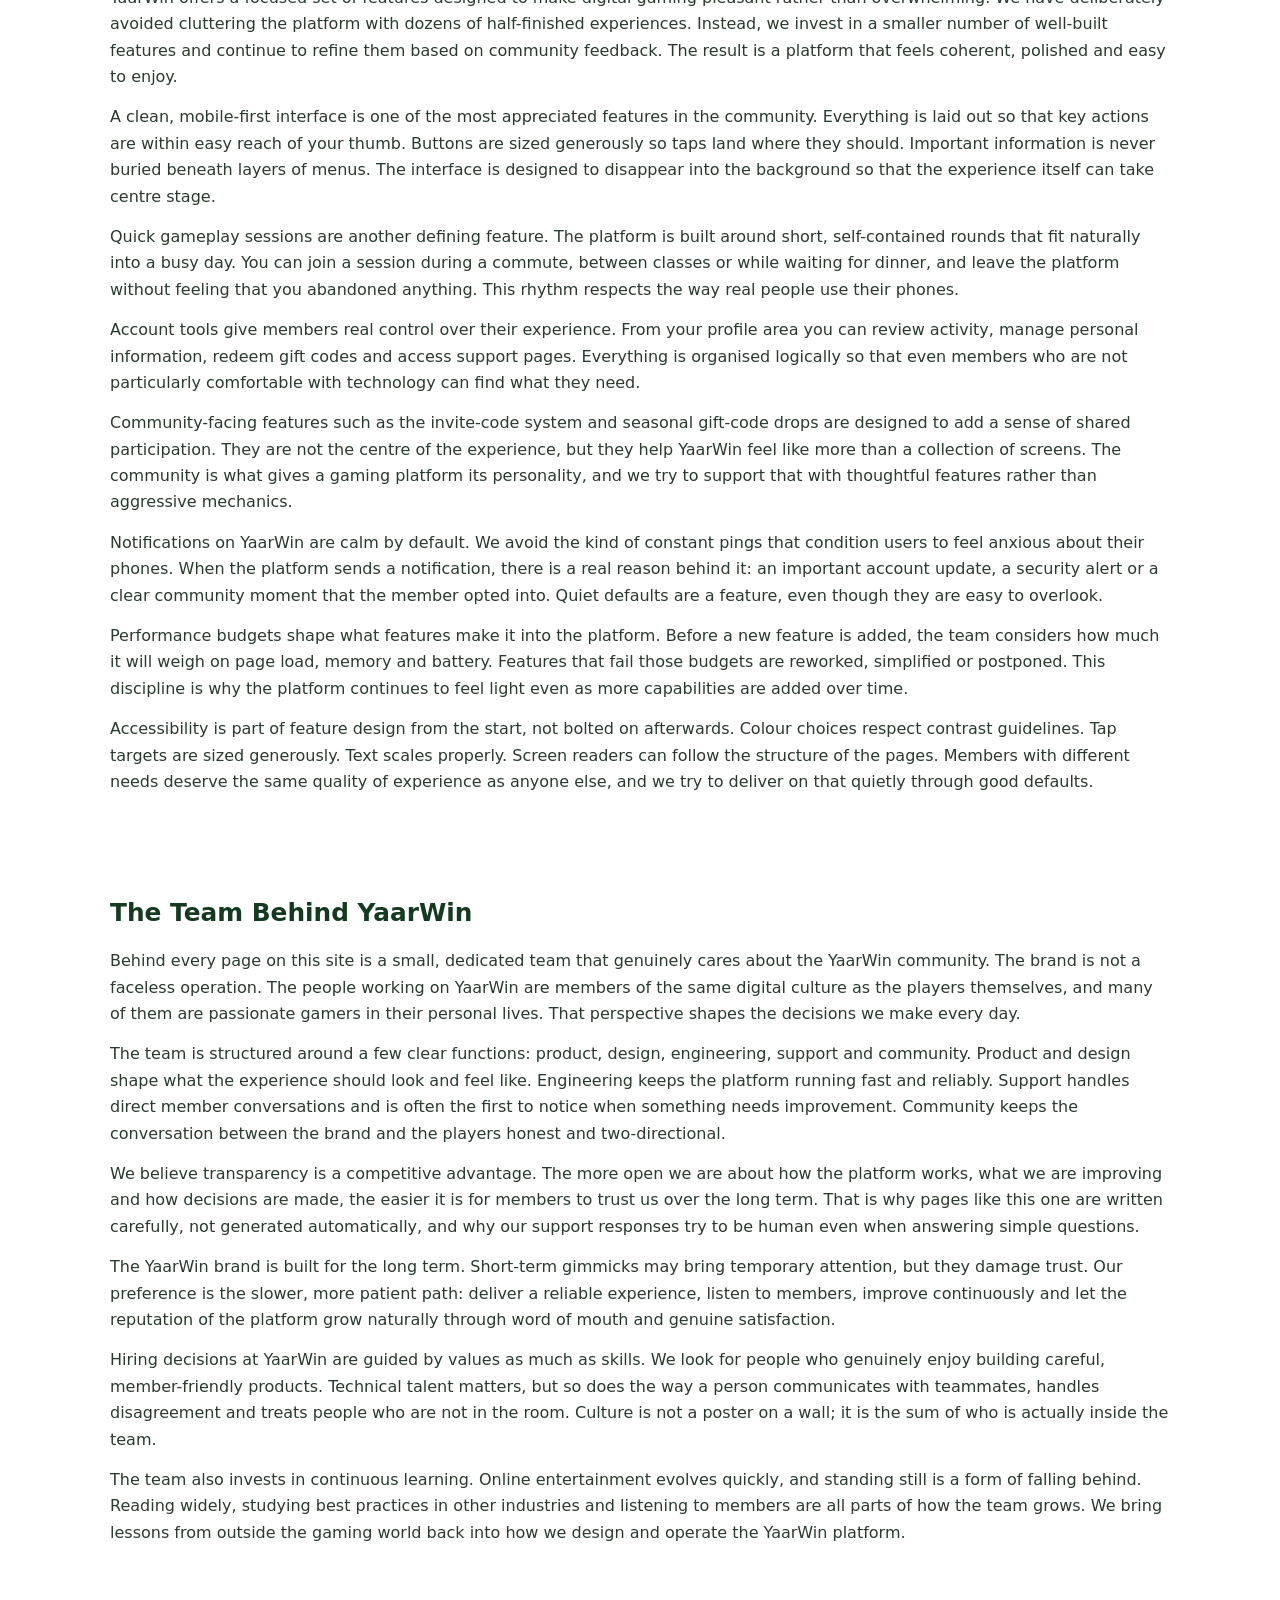
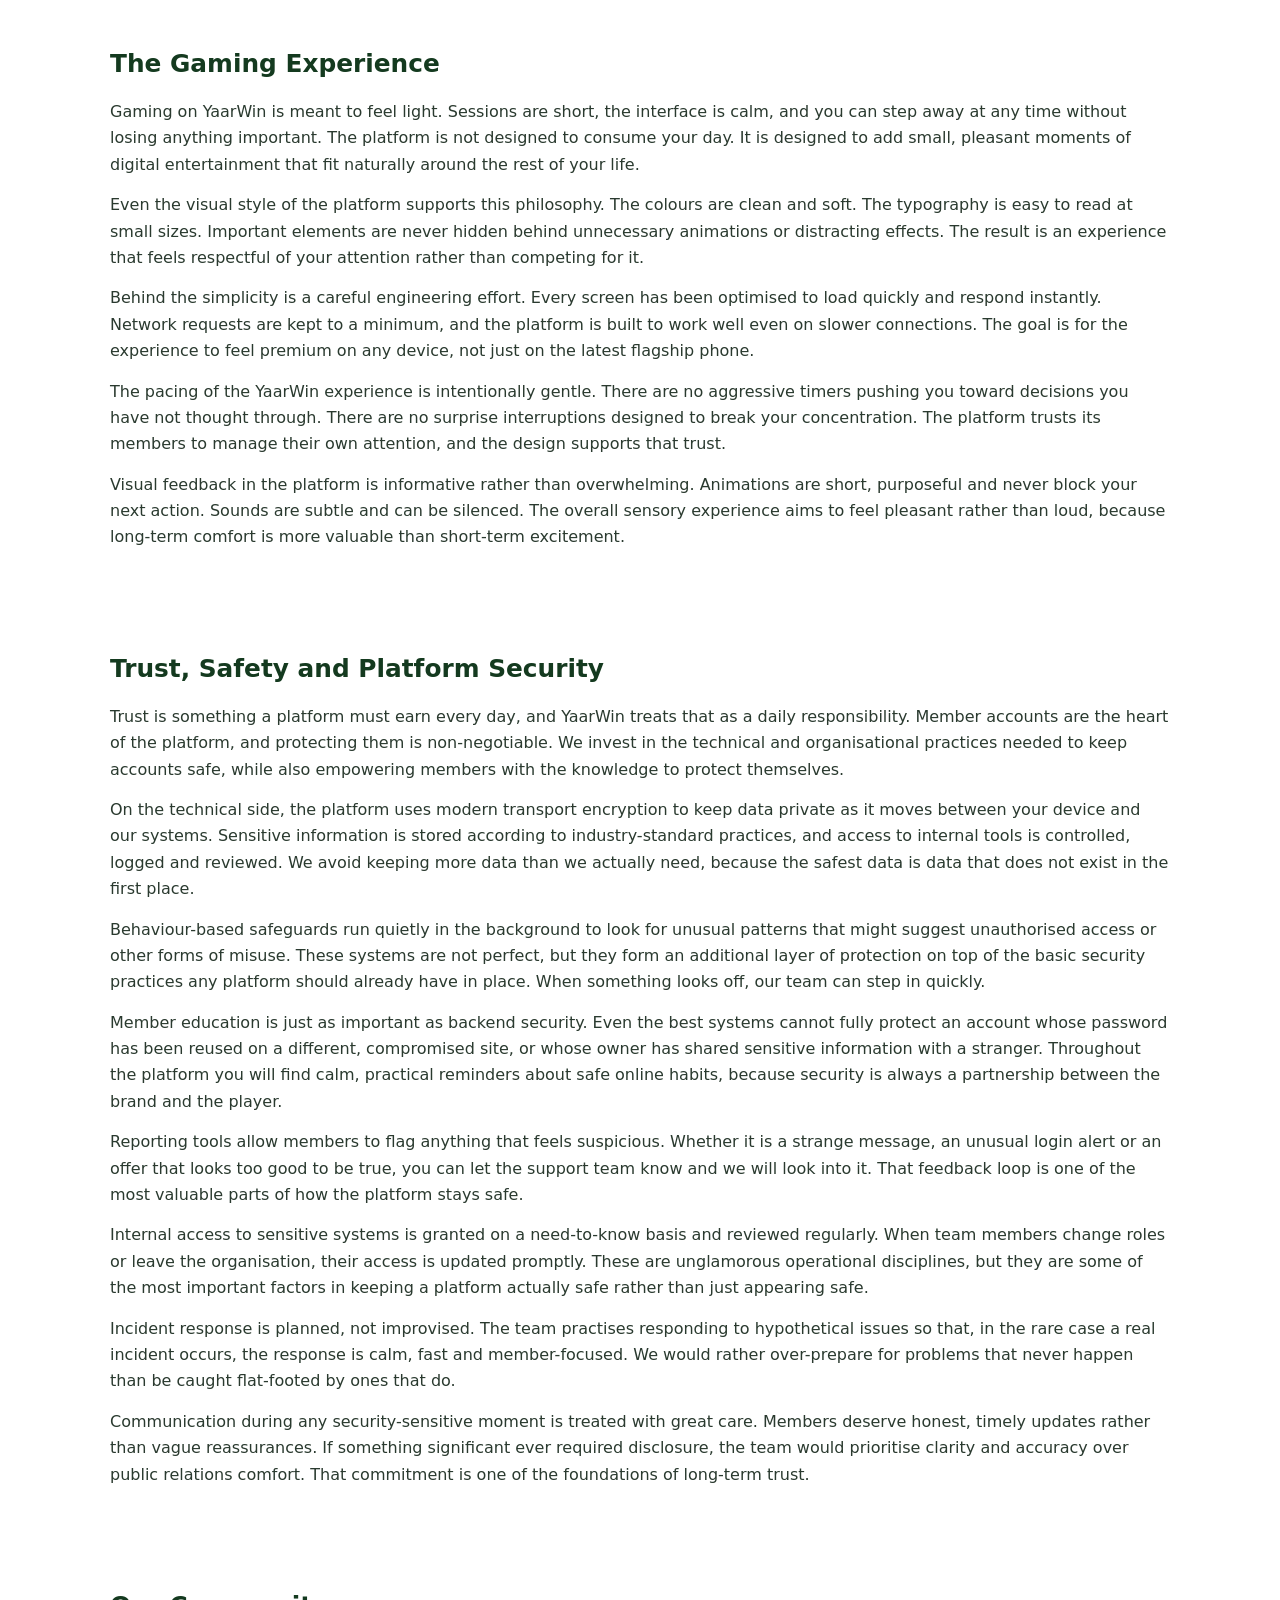
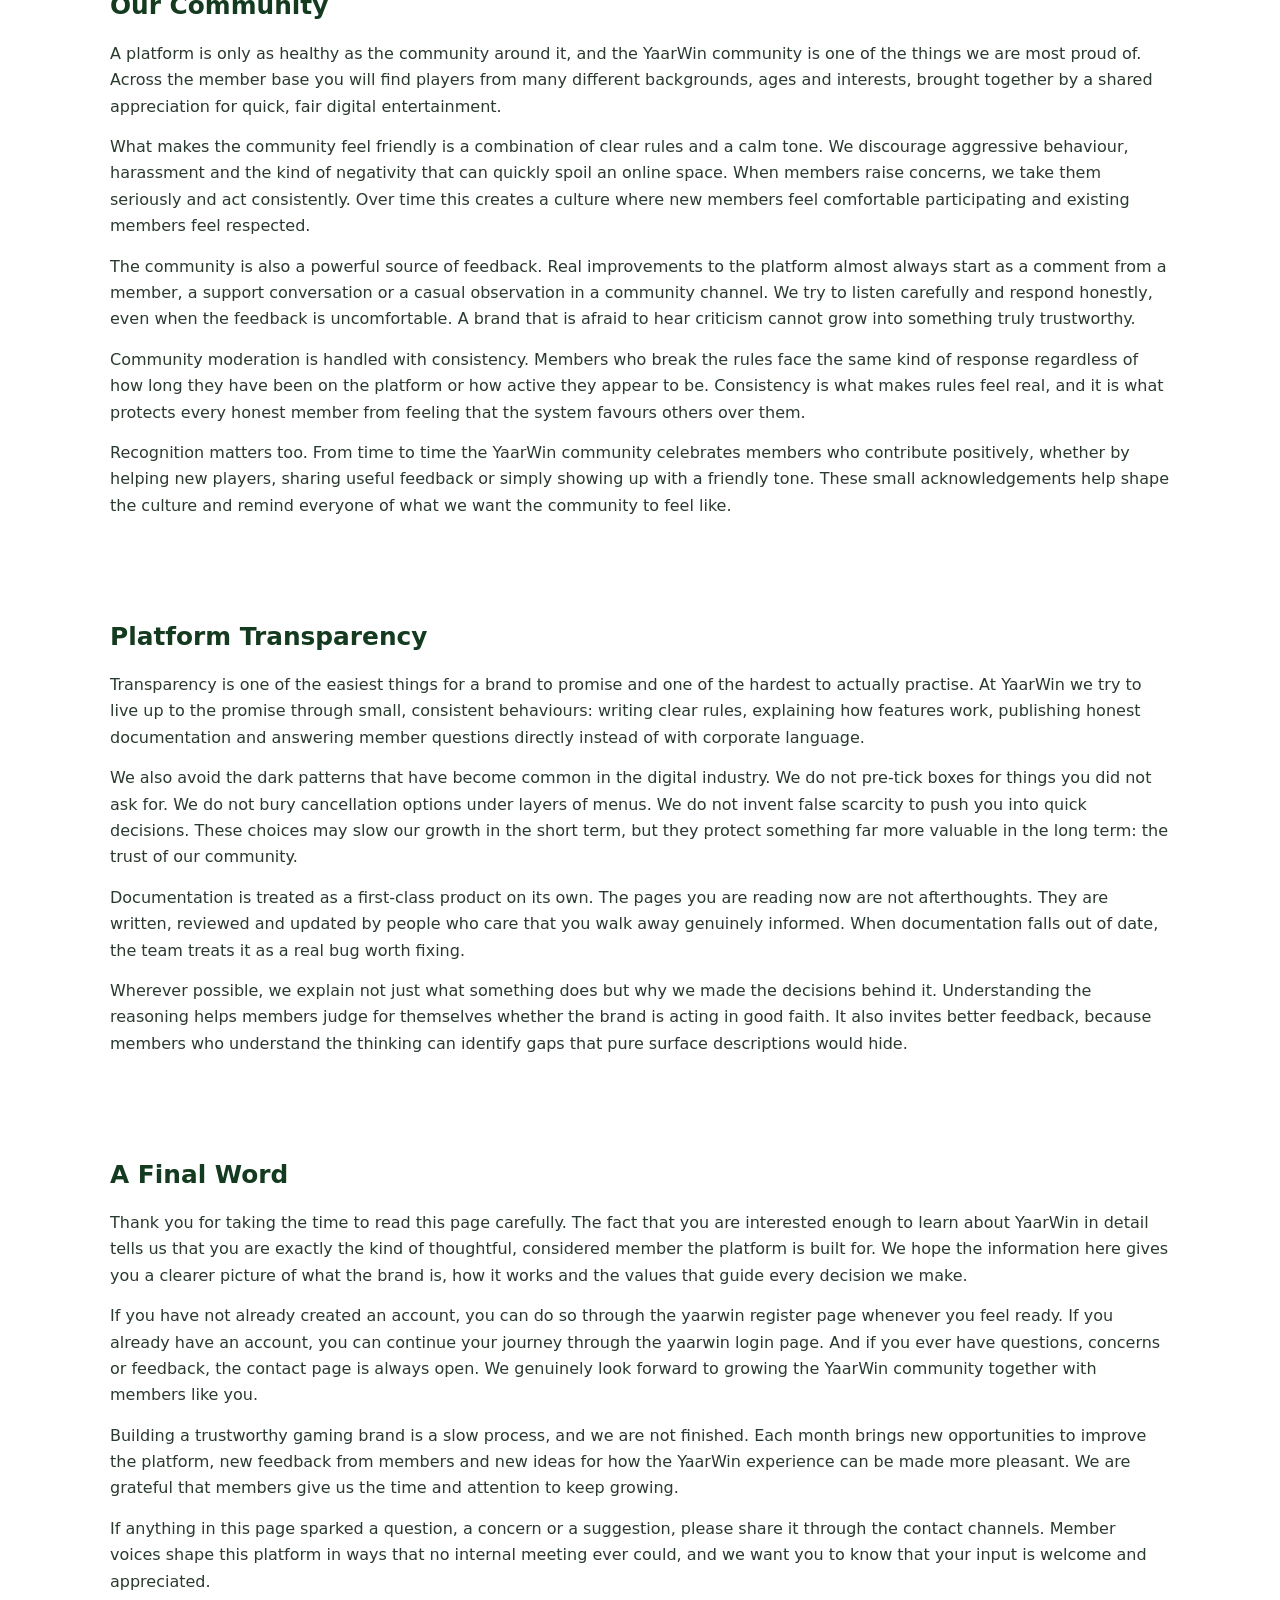
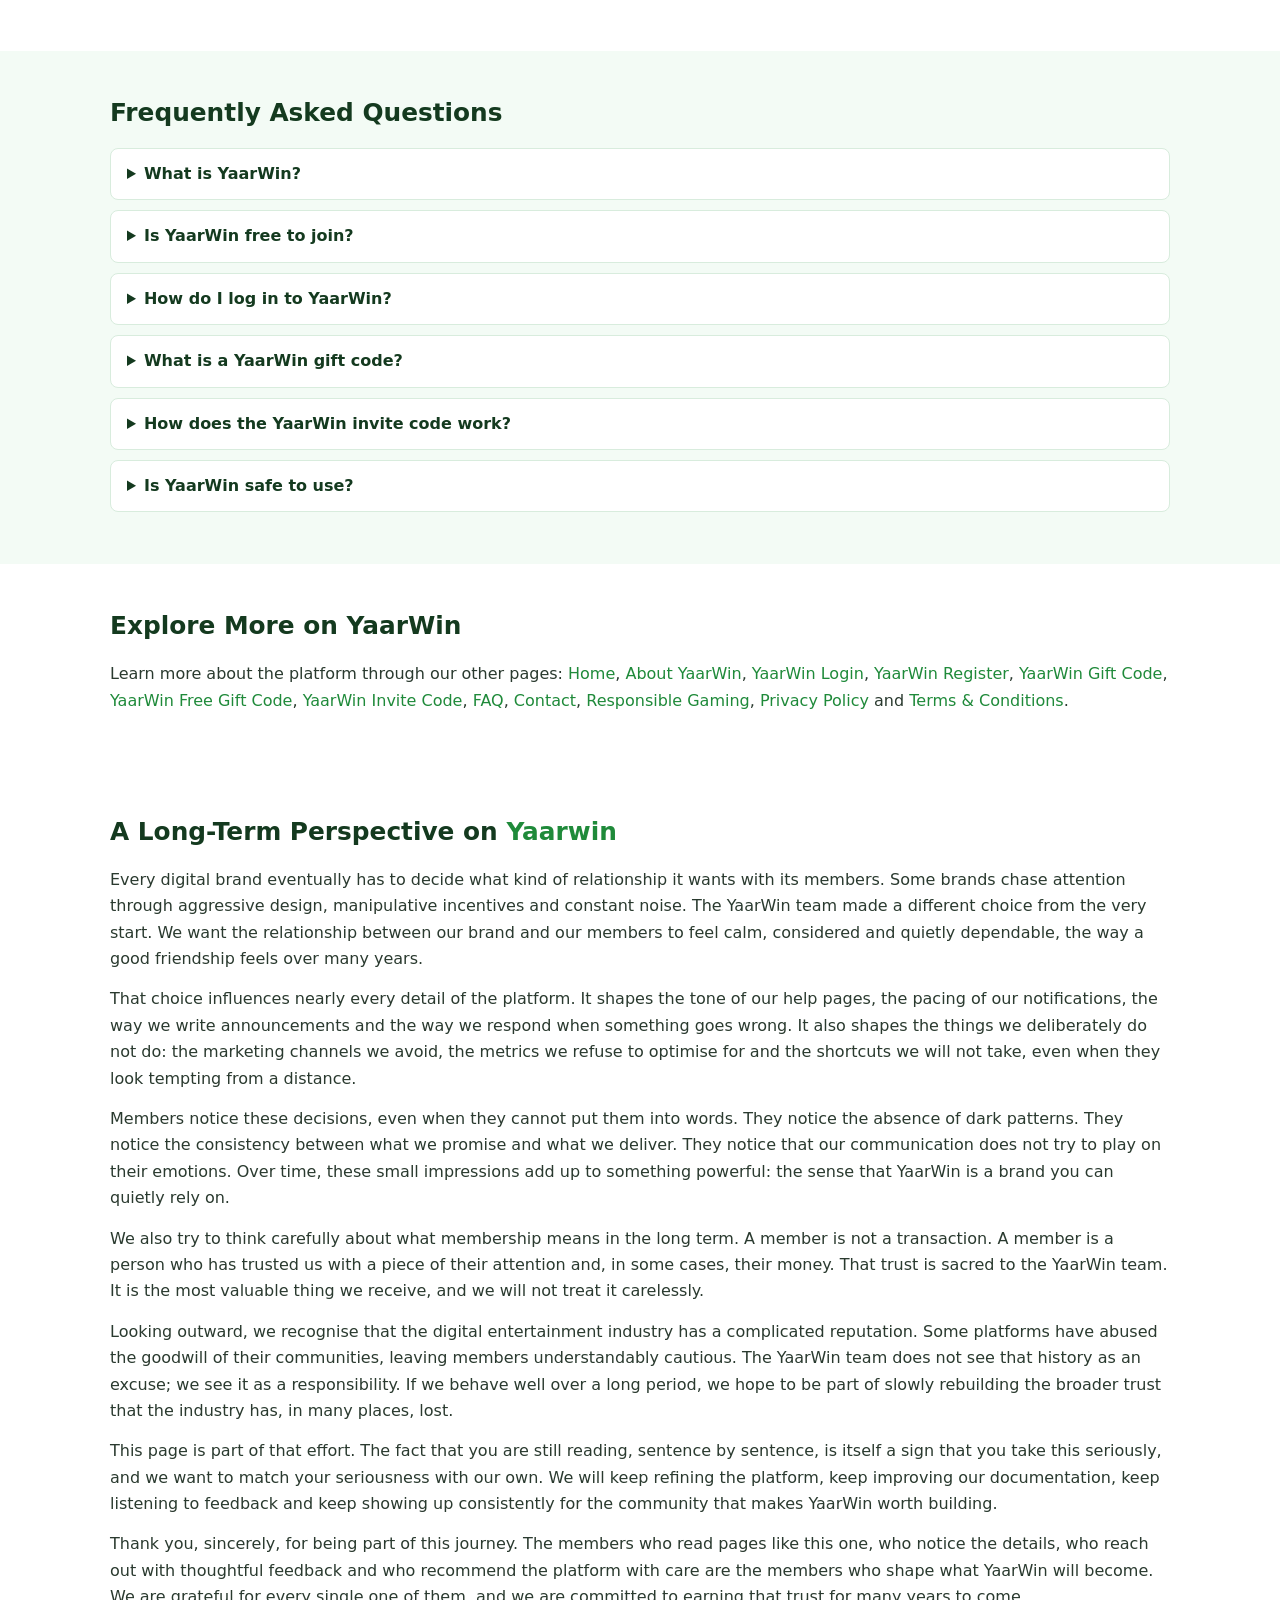
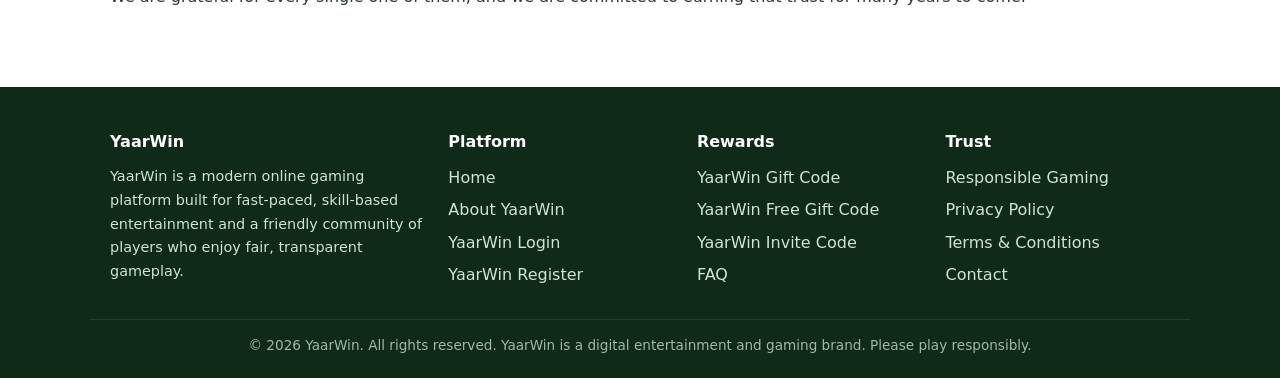
==== commit 35a6f041: "Update index.html" ====
--- a/index.html
+++ b/index.html
@@ -106,7 +106,7 @@
 <details><summary>Is YaarWin safe to use?</summary><p>YaarWin uses modern security practices, supports member education and treats account protection as a core responsibility.</p></details></div><script type="application/ld+json">{"@context":"https://schema.org","@type":"FAQPage","mainEntity":[{"@type":"Question","name":"What is YaarWin?","acceptedAnswer":{"@type":"Answer","text":"YaarWin is a modern online gaming platform offering fast-paced, skill-based digital entertainment alongside a friendly, growing community of players."}},{"@type":"Question","name":"Is YaarWin free to join?","acceptedAnswer":{"@type":"Answer","text":"Yes. Creating a YaarWin account through the yaarwin register page is free and only takes a minute."}},{"@type":"Question","name":"How do I log in to YaarWin?","acceptedAnswer":{"@type":"Answer","text":"You can log in any time from the yaarwin login page using your registered phone number and password."}},{"@type":"Question","name":"What is a YaarWin gift code?","acceptedAnswer":{"@type":"Answer","text":"A YaarWin gift code is a short, time-limited reward string occasionally released by the platform to thank the community."}},{"@type":"Question","name":"How does the YaarWin invite code work?","acceptedAnswer":{"@type":"Answer","text":"Every member has a unique yaarwin invite code that can be shared with friends during the yaarwin register flow."}},{"@type":"Question","name":"Is YaarWin safe to use?","acceptedAnswer":{"@type":"Answer","text":"YaarWin uses modern security practices, supports member education and treats account protection as a core responsibility."}}]}</script></div></section>
 <section><div class="container"><h2>Explore More on YaarWin</h2><p>Learn more about the platform through our other pages: <a href="/">Home</a>, <a href="/about.html">About YaarWin</a>, <a href="/login.html">YaarWin Login</a>, <a href="/register.html">YaarWin Register</a>, <a href="/giftcode.html">YaarWin Gift Code</a>, <a href="/free-giftcode.html">YaarWin Free Gift Code</a>, <a href="/invite-code.html">YaarWin Invite Code</a>, <a href="/faq.html">FAQ</a>, <a href="/contact.html">Contact</a>, <a href="/responsible-gaming.html">Responsible Gaming</a>, <a href="/privacy-policy.html">Privacy Policy</a> and <a href="/terms.html">Terms &amp; Conditions</a>.</p></div></section>
 
-<section><div class="container"><h2>A Long-Term Perspective on YaarWin</h2><p>Every digital brand eventually has to decide what kind of relationship it wants with its members. Some brands chase attention through aggressive design, manipulative incentives and constant noise. The YaarWin team made a different choice from the very start. We want the relationship between our brand and our members to feel calm, considered and quietly dependable, the way a good friendship feels over many years.</p>
+<section><div class="container"><h2>A Long-Term Perspective on <a href="https://yaarrwinlogin.com">Yaarwin</a></h2><p>Every digital brand eventually has to decide what kind of relationship it wants with its members. Some brands chase attention through aggressive design, manipulative incentives and constant noise. The YaarWin team made a different choice from the very start. We want the relationship between our brand and our members to feel calm, considered and quietly dependable, the way a good friendship feels over many years.</p>
 <p>That choice influences nearly every detail of the platform. It shapes the tone of our help pages, the pacing of our notifications, the way we write announcements and the way we respond when something goes wrong. It also shapes the things we deliberately do not do: the marketing channels we avoid, the metrics we refuse to optimise for and the shortcuts we will not take, even when they look tempting from a distance.</p>
 <p>Members notice these decisions, even when they cannot put them into words. They notice the absence of dark patterns. They notice the consistency between what we promise and what we deliver. They notice that our communication does not try to play on their emotions. Over time, these small impressions add up to something powerful: the sense that YaarWin is a brand you can quietly rely on.</p>
 <p>We also try to think carefully about what membership means in the long term. A member is not a transaction. A member is a person who has trusted us with a piece of their attention and, in some cases, their money. That trust is sacred to the YaarWin team. It is the most valuable thing we receive, and we will not treat it carelessly.</p>
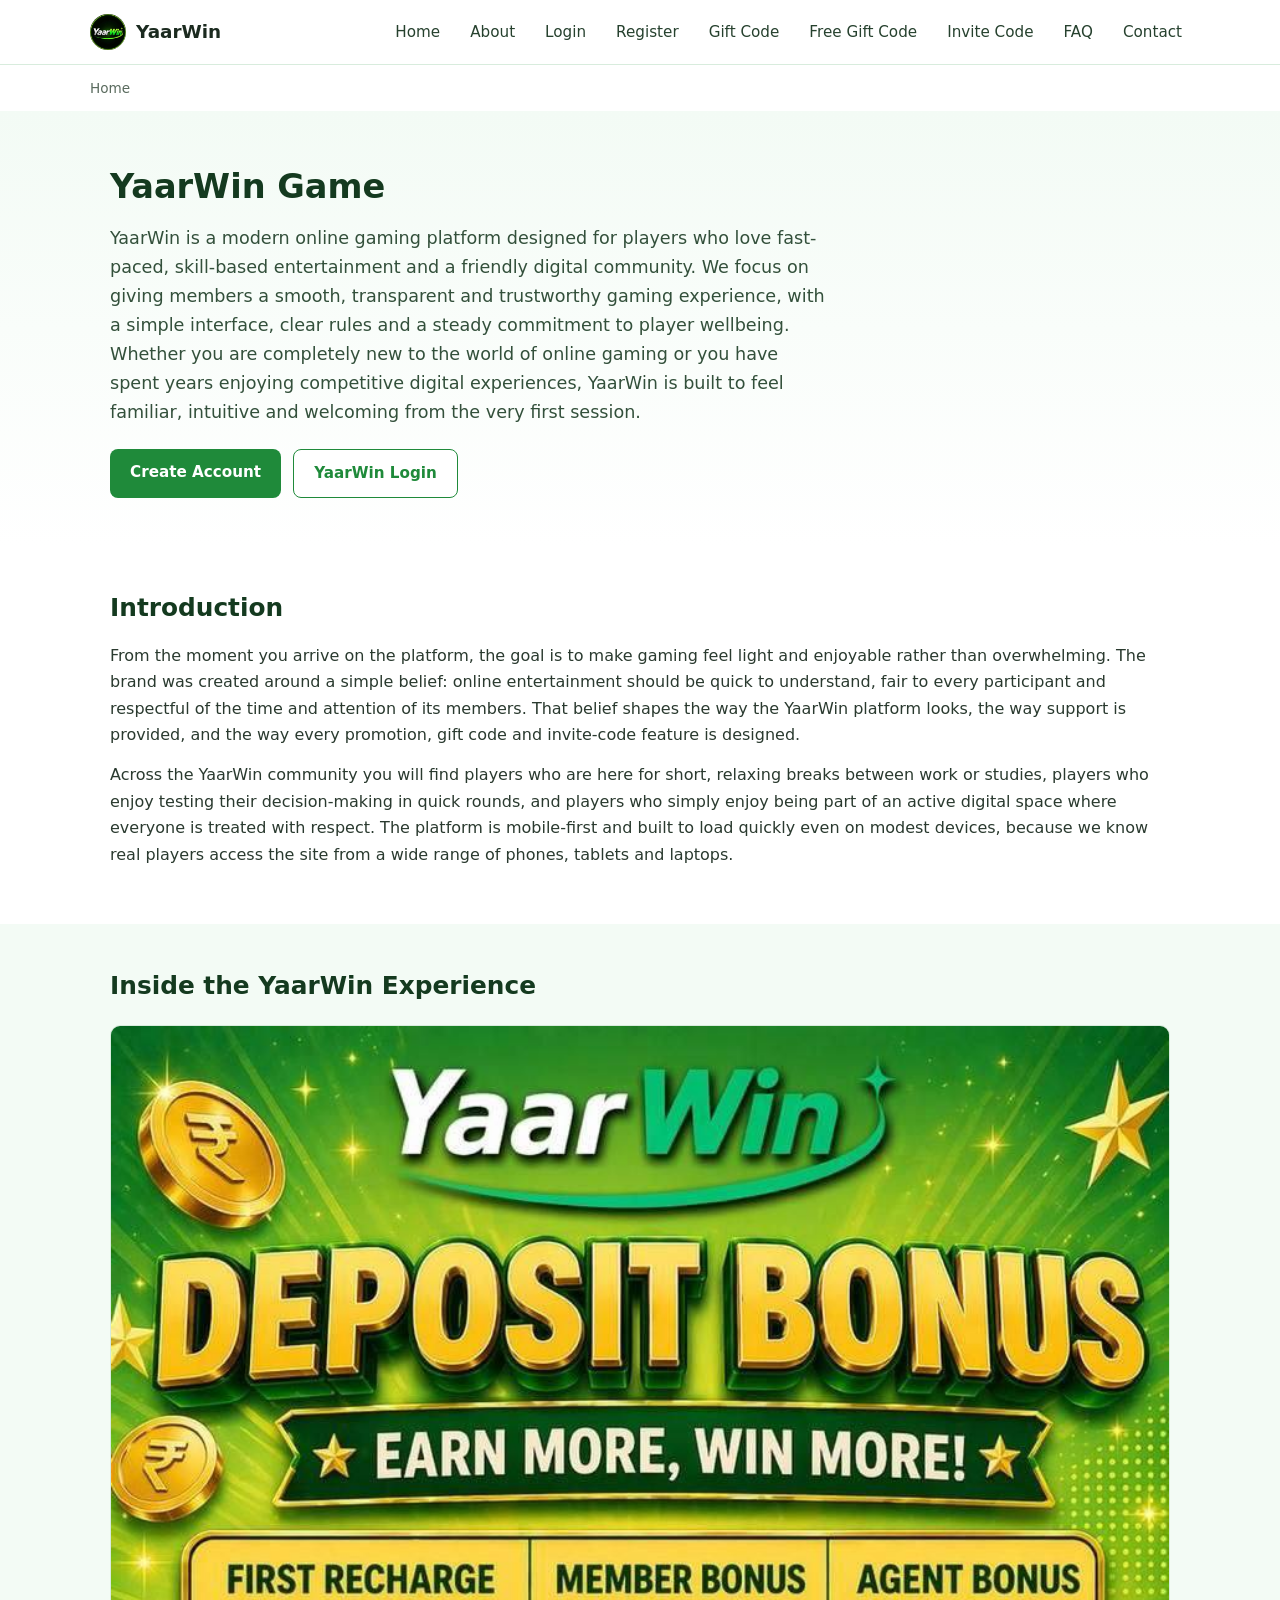
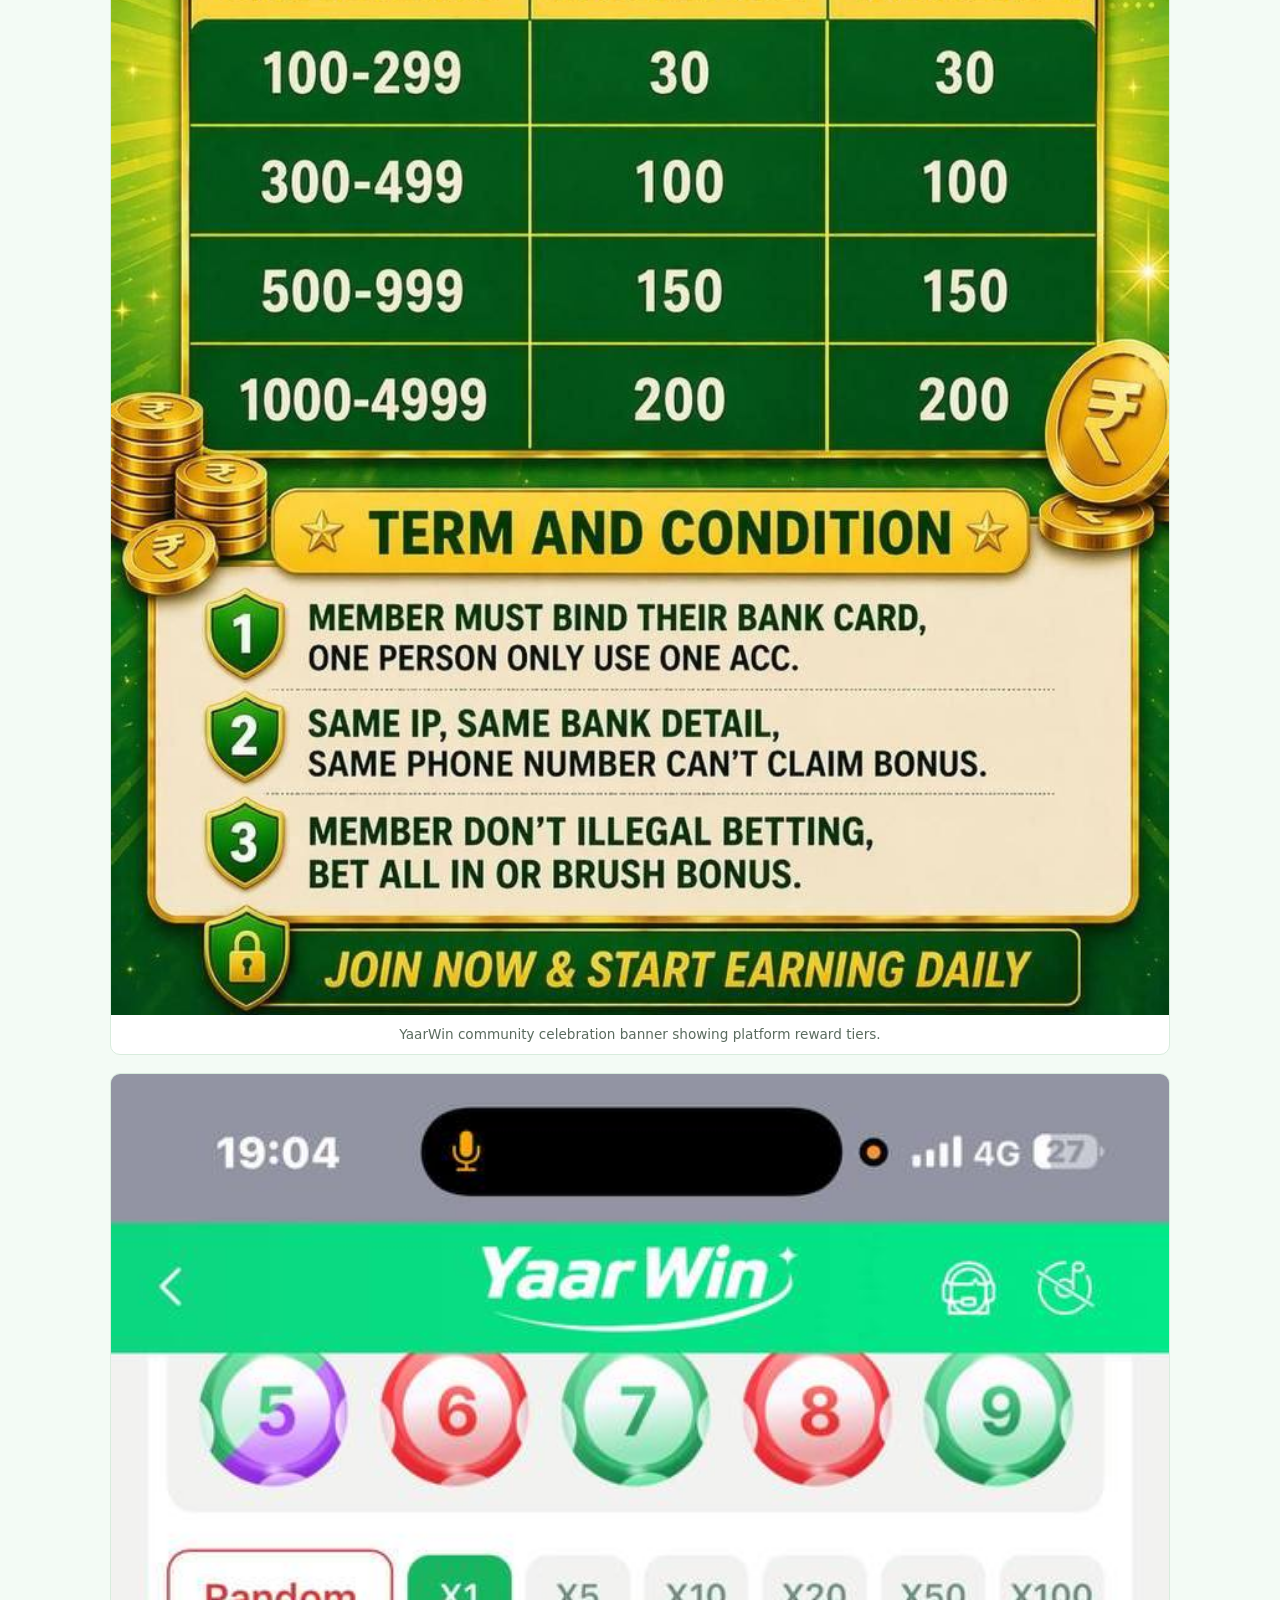
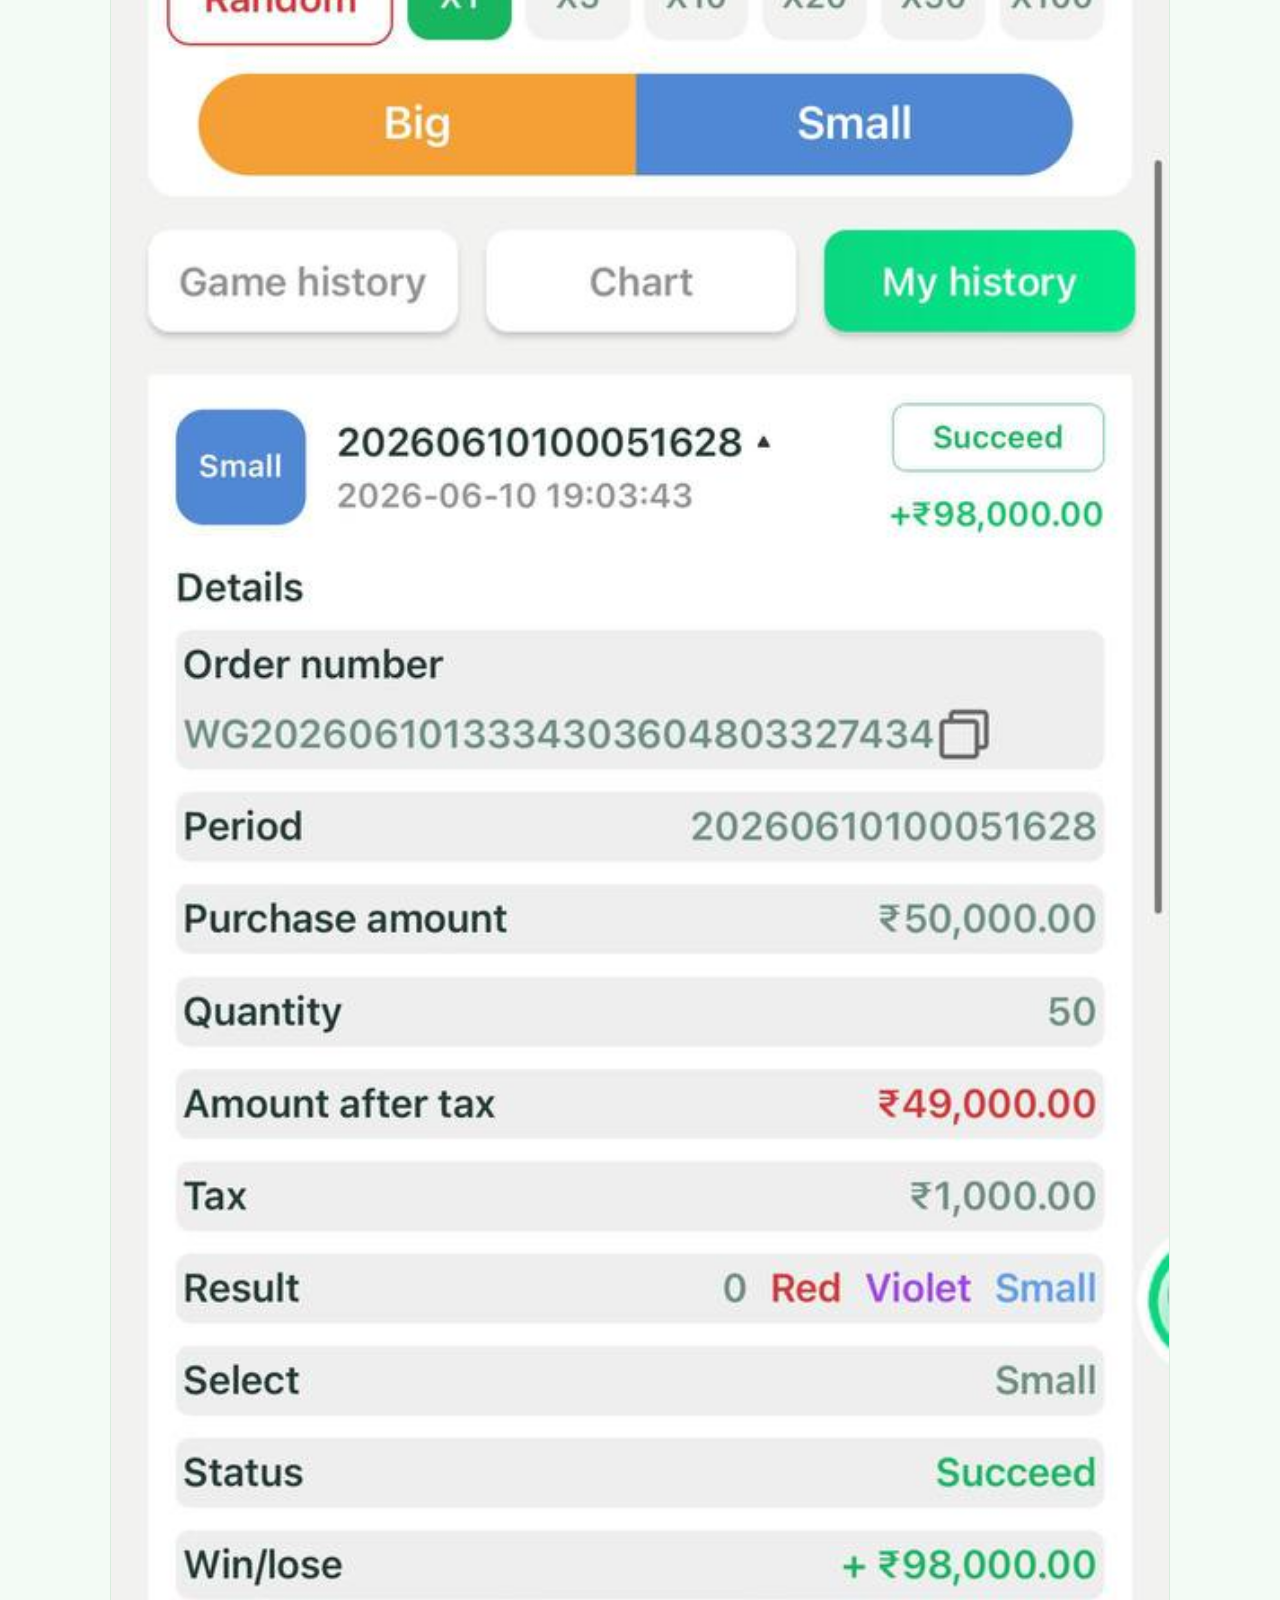
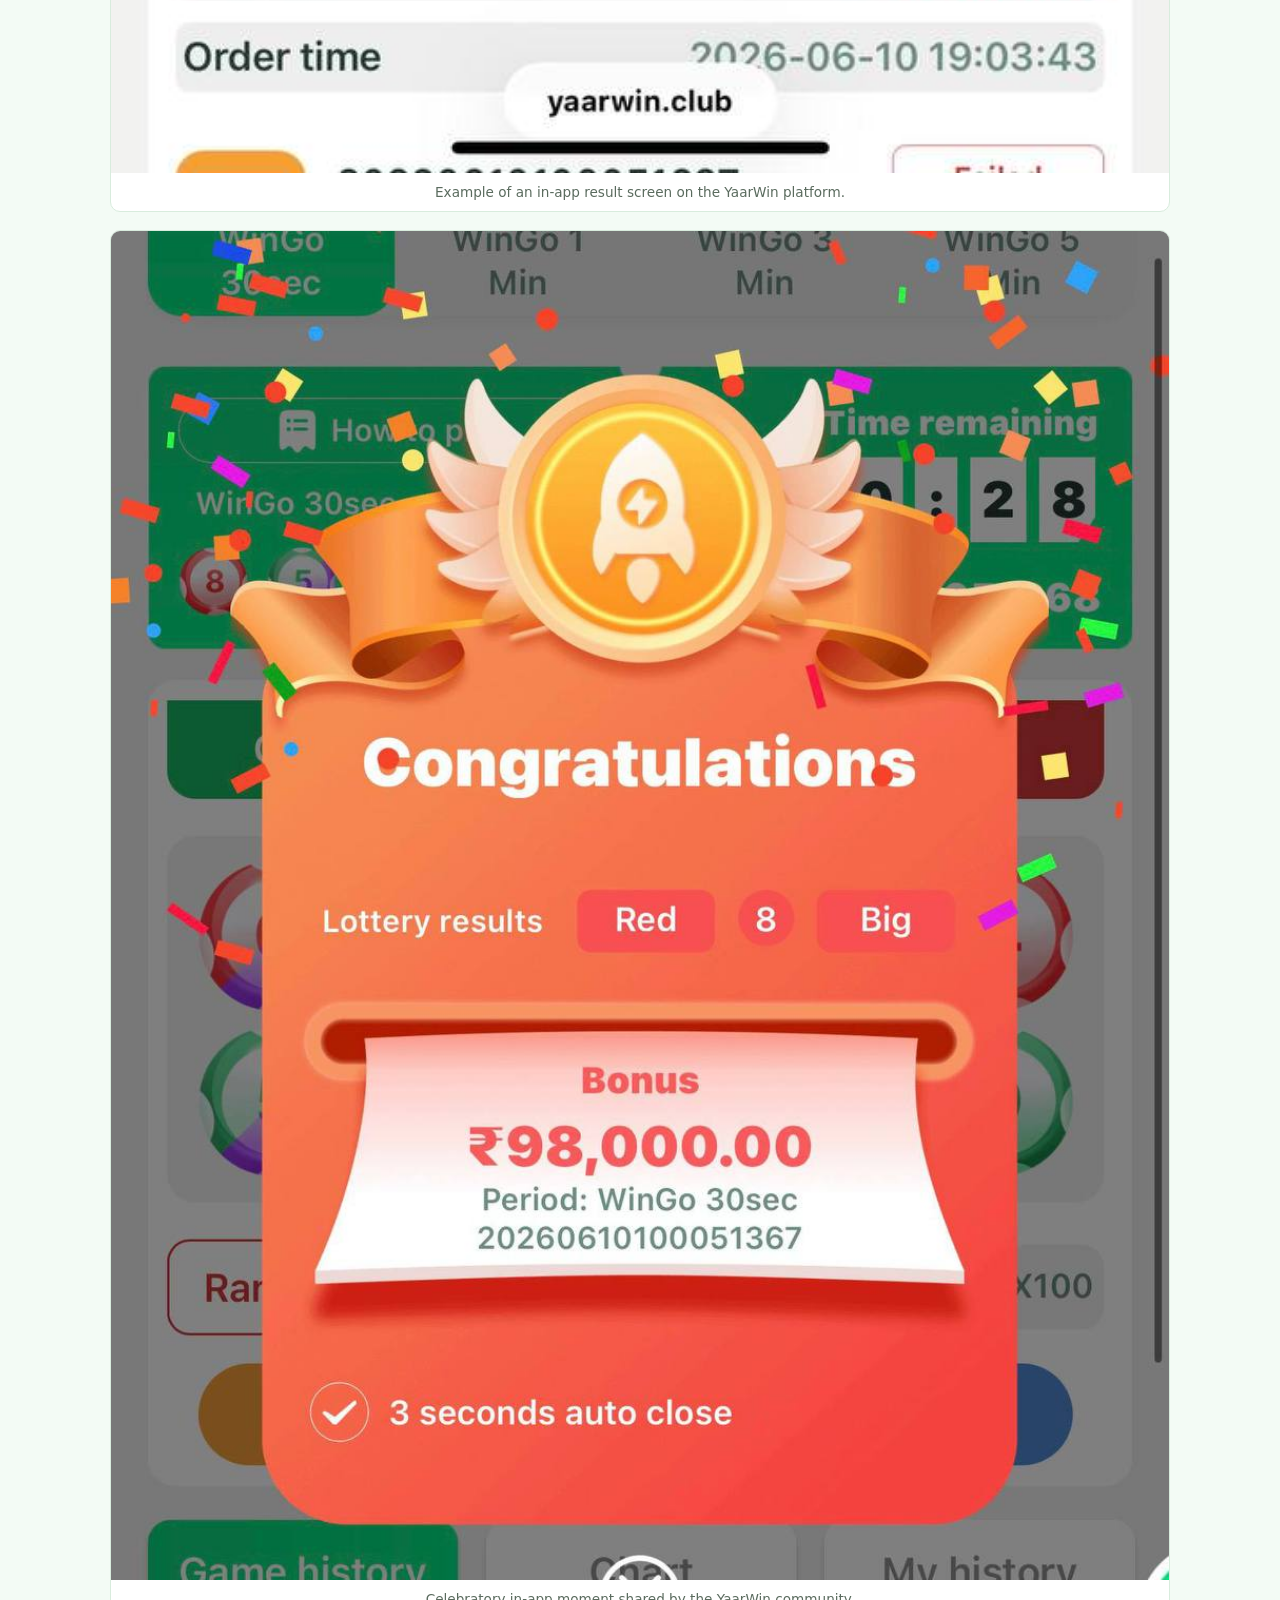
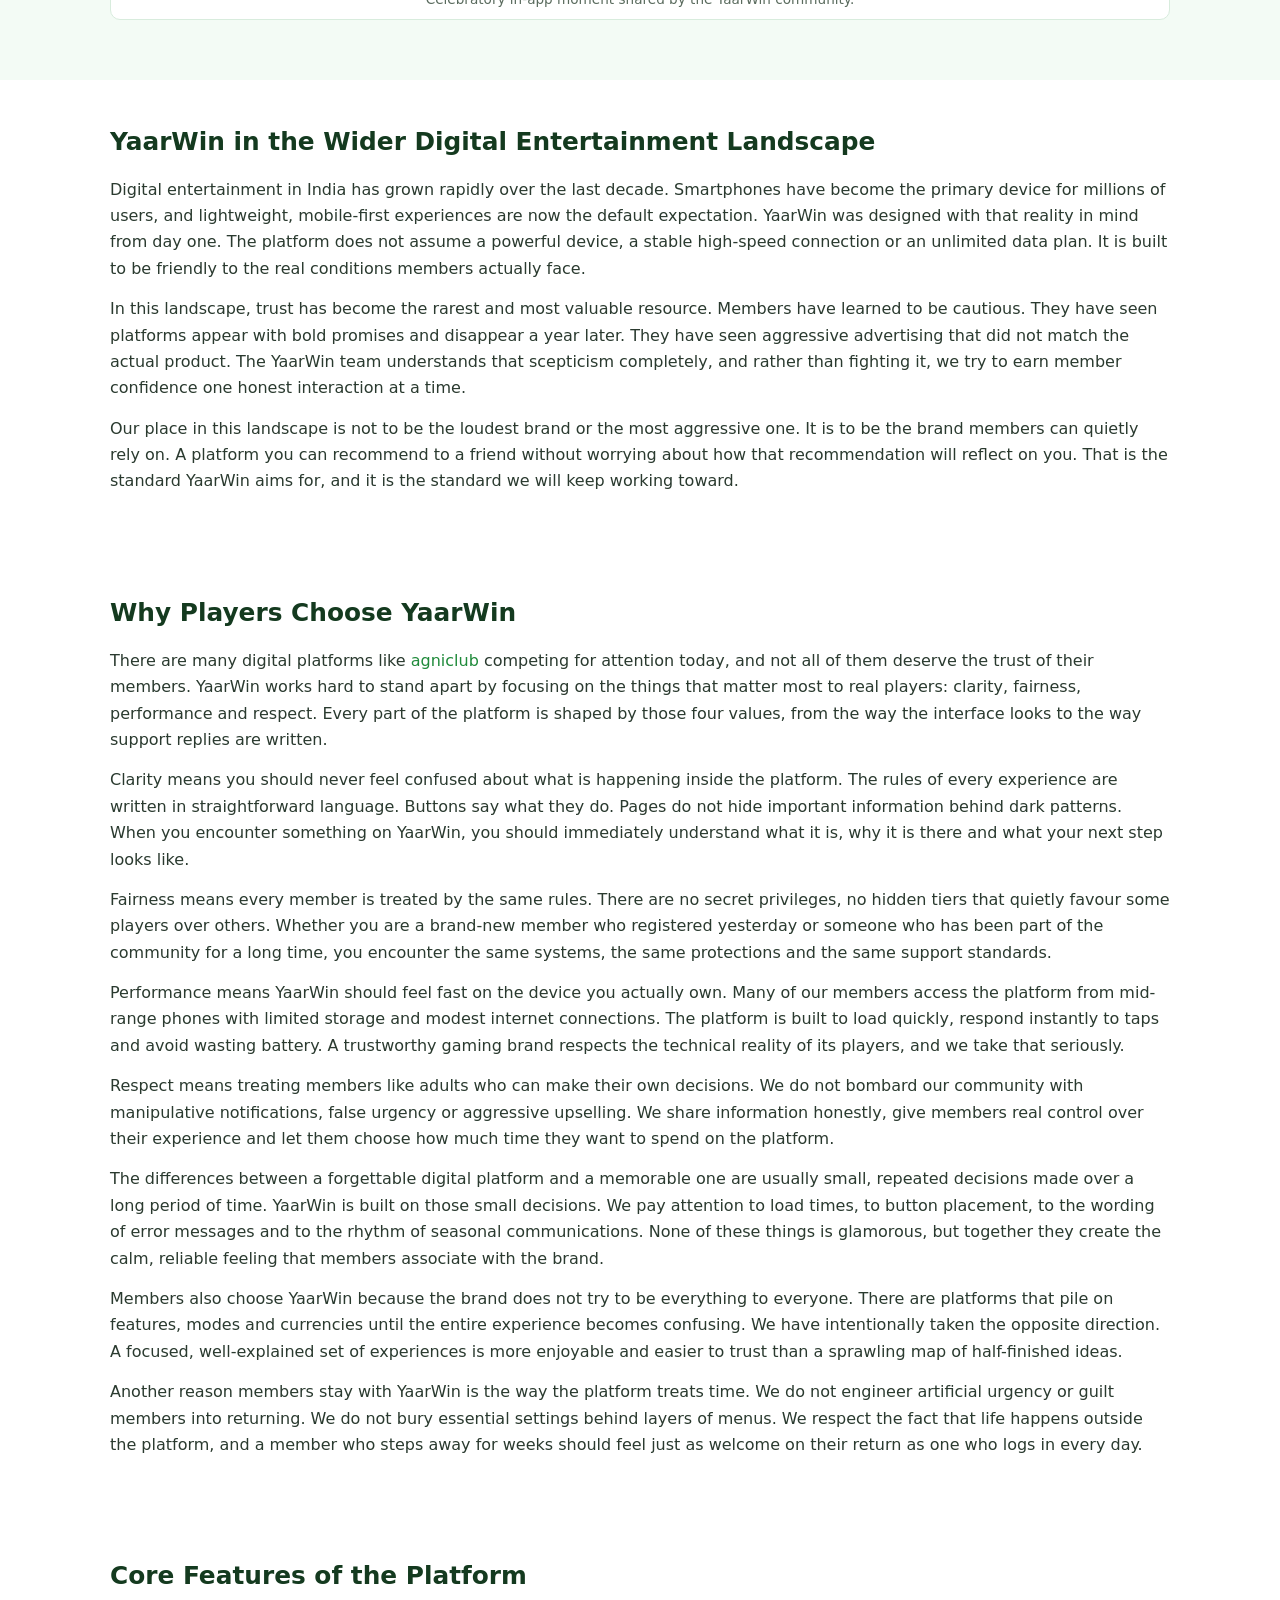
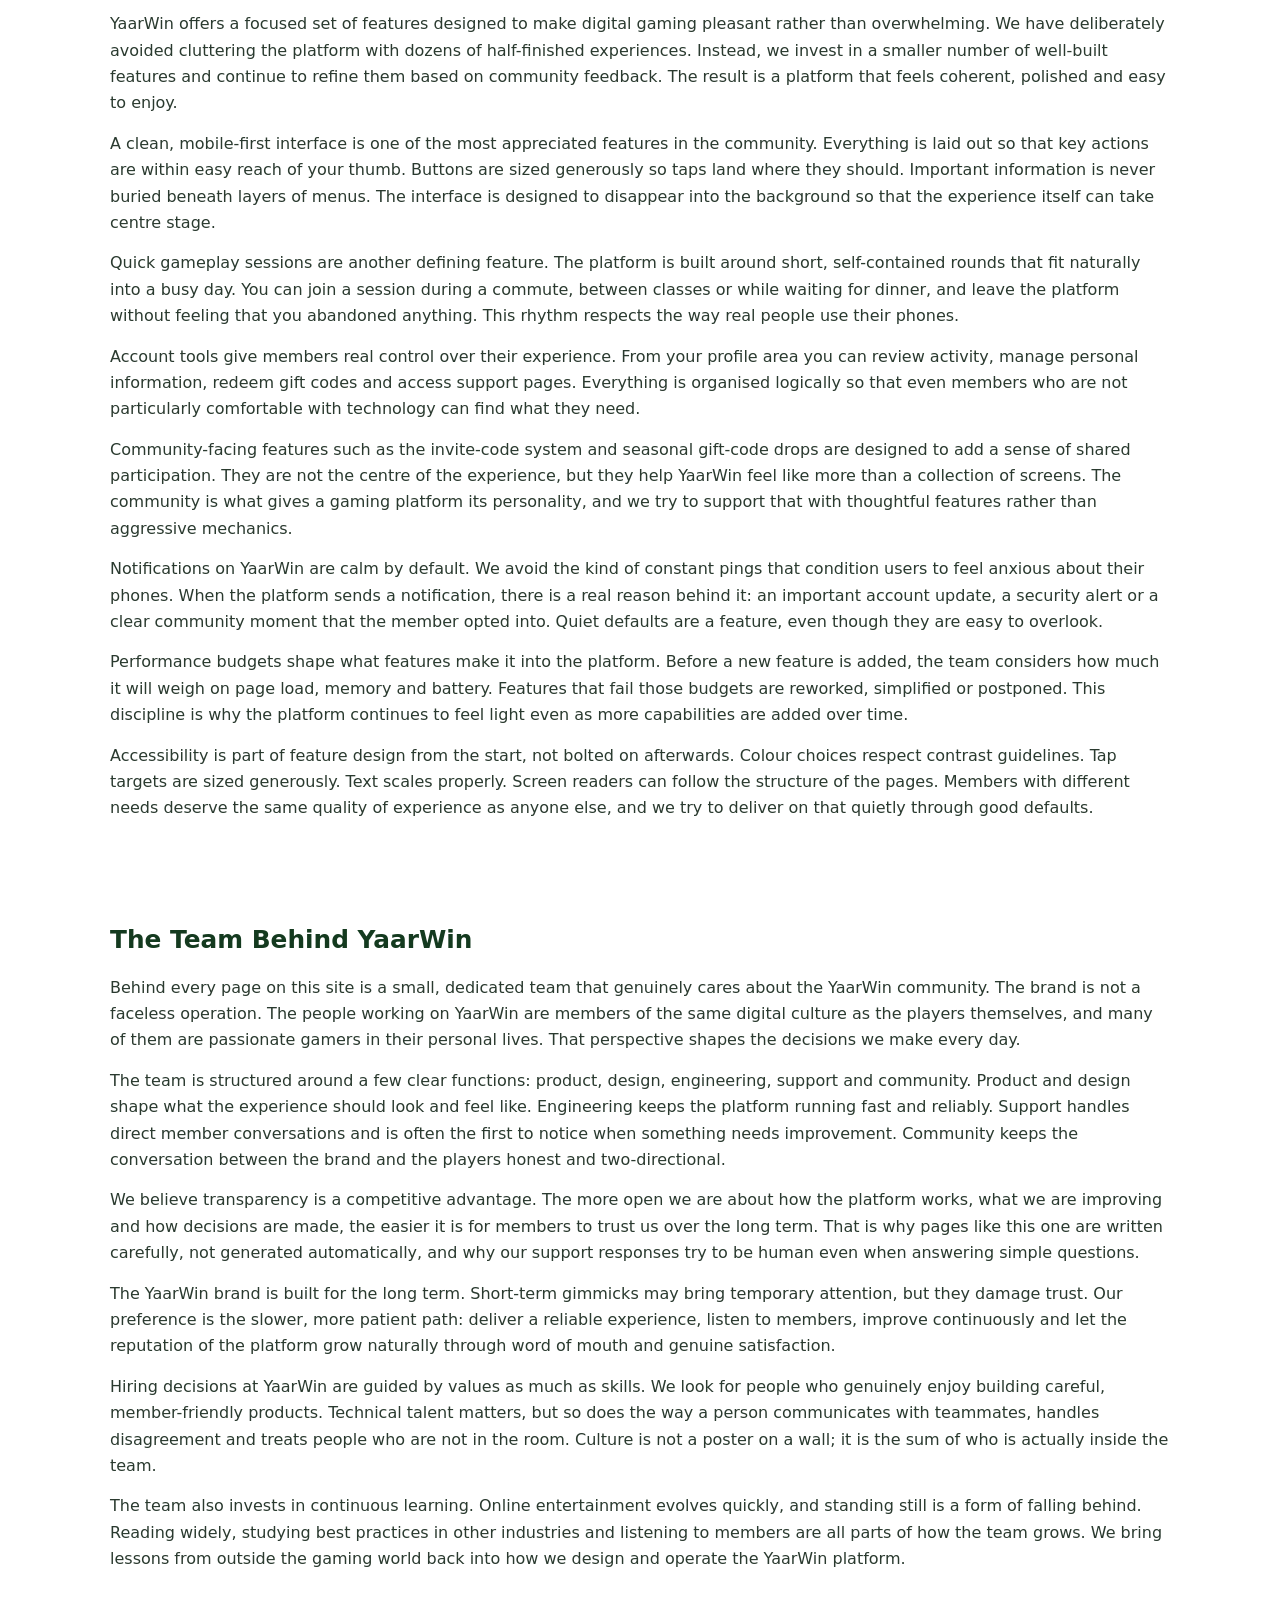
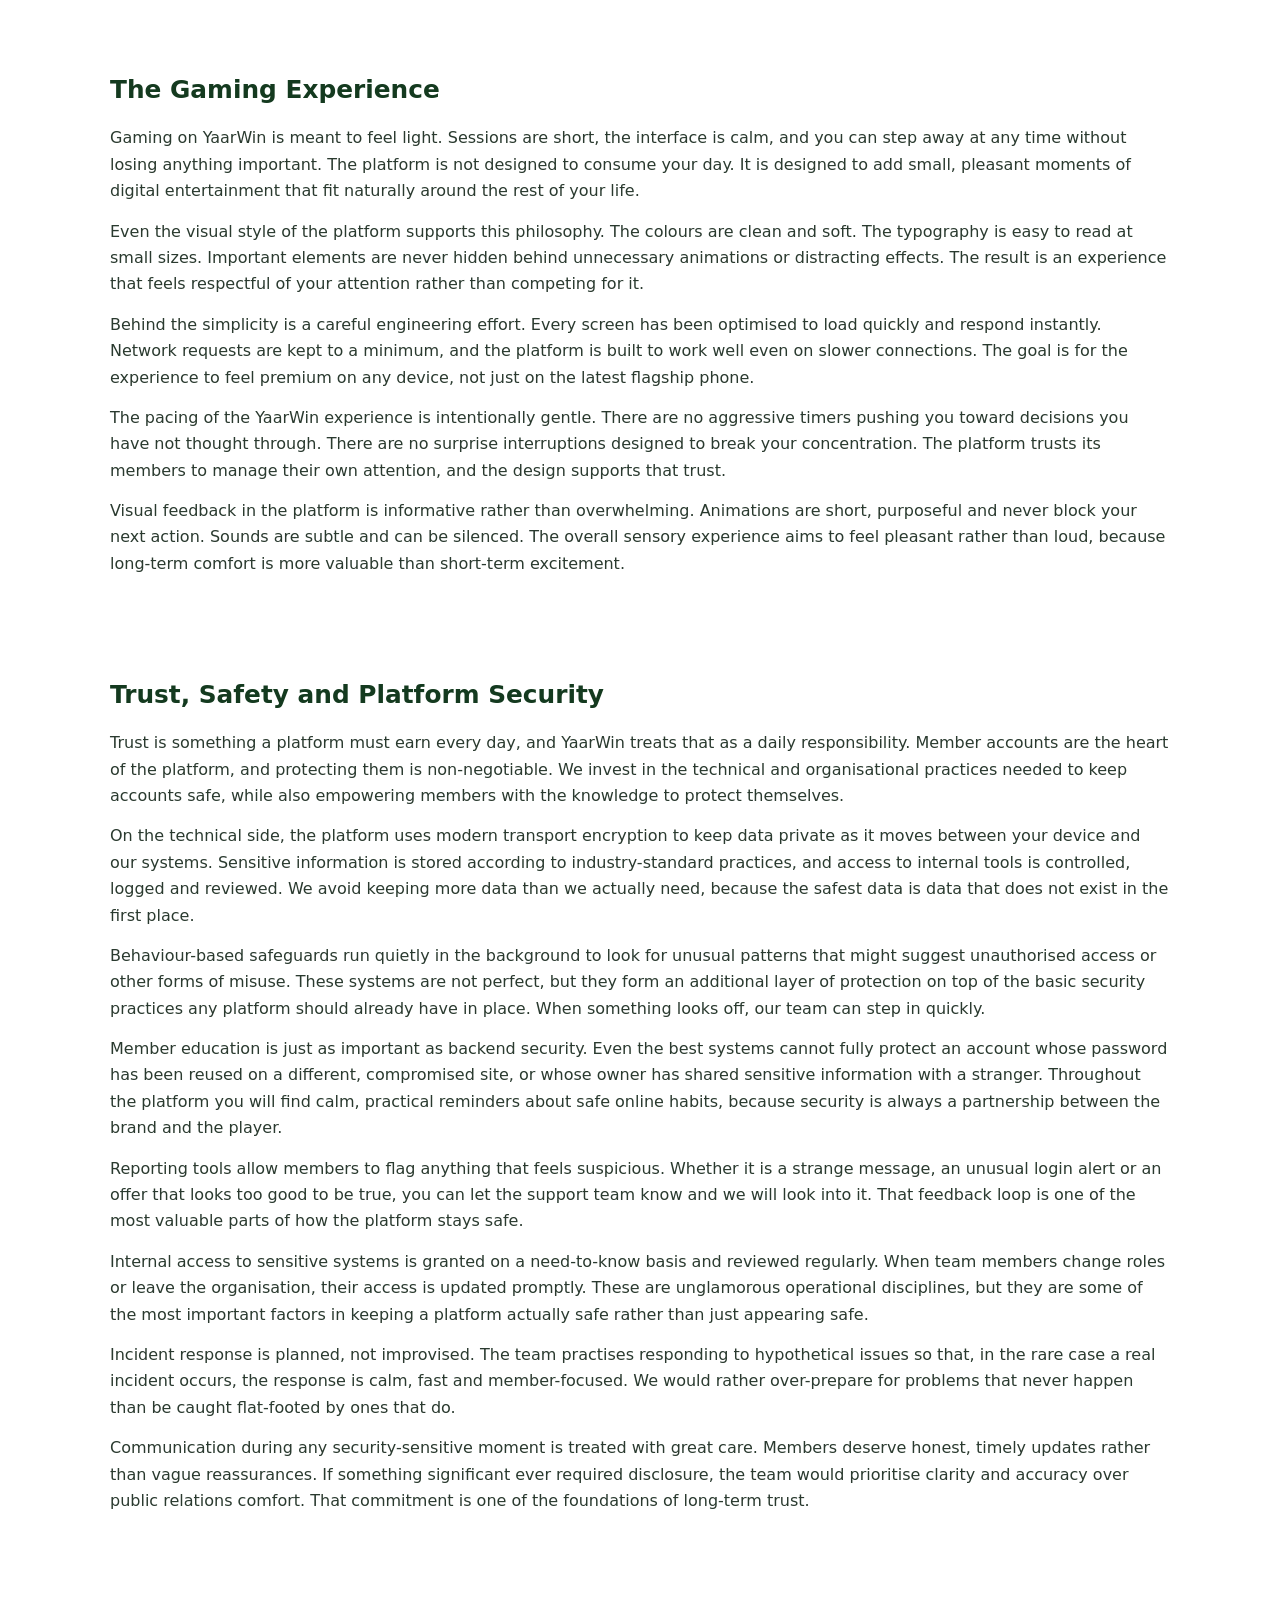
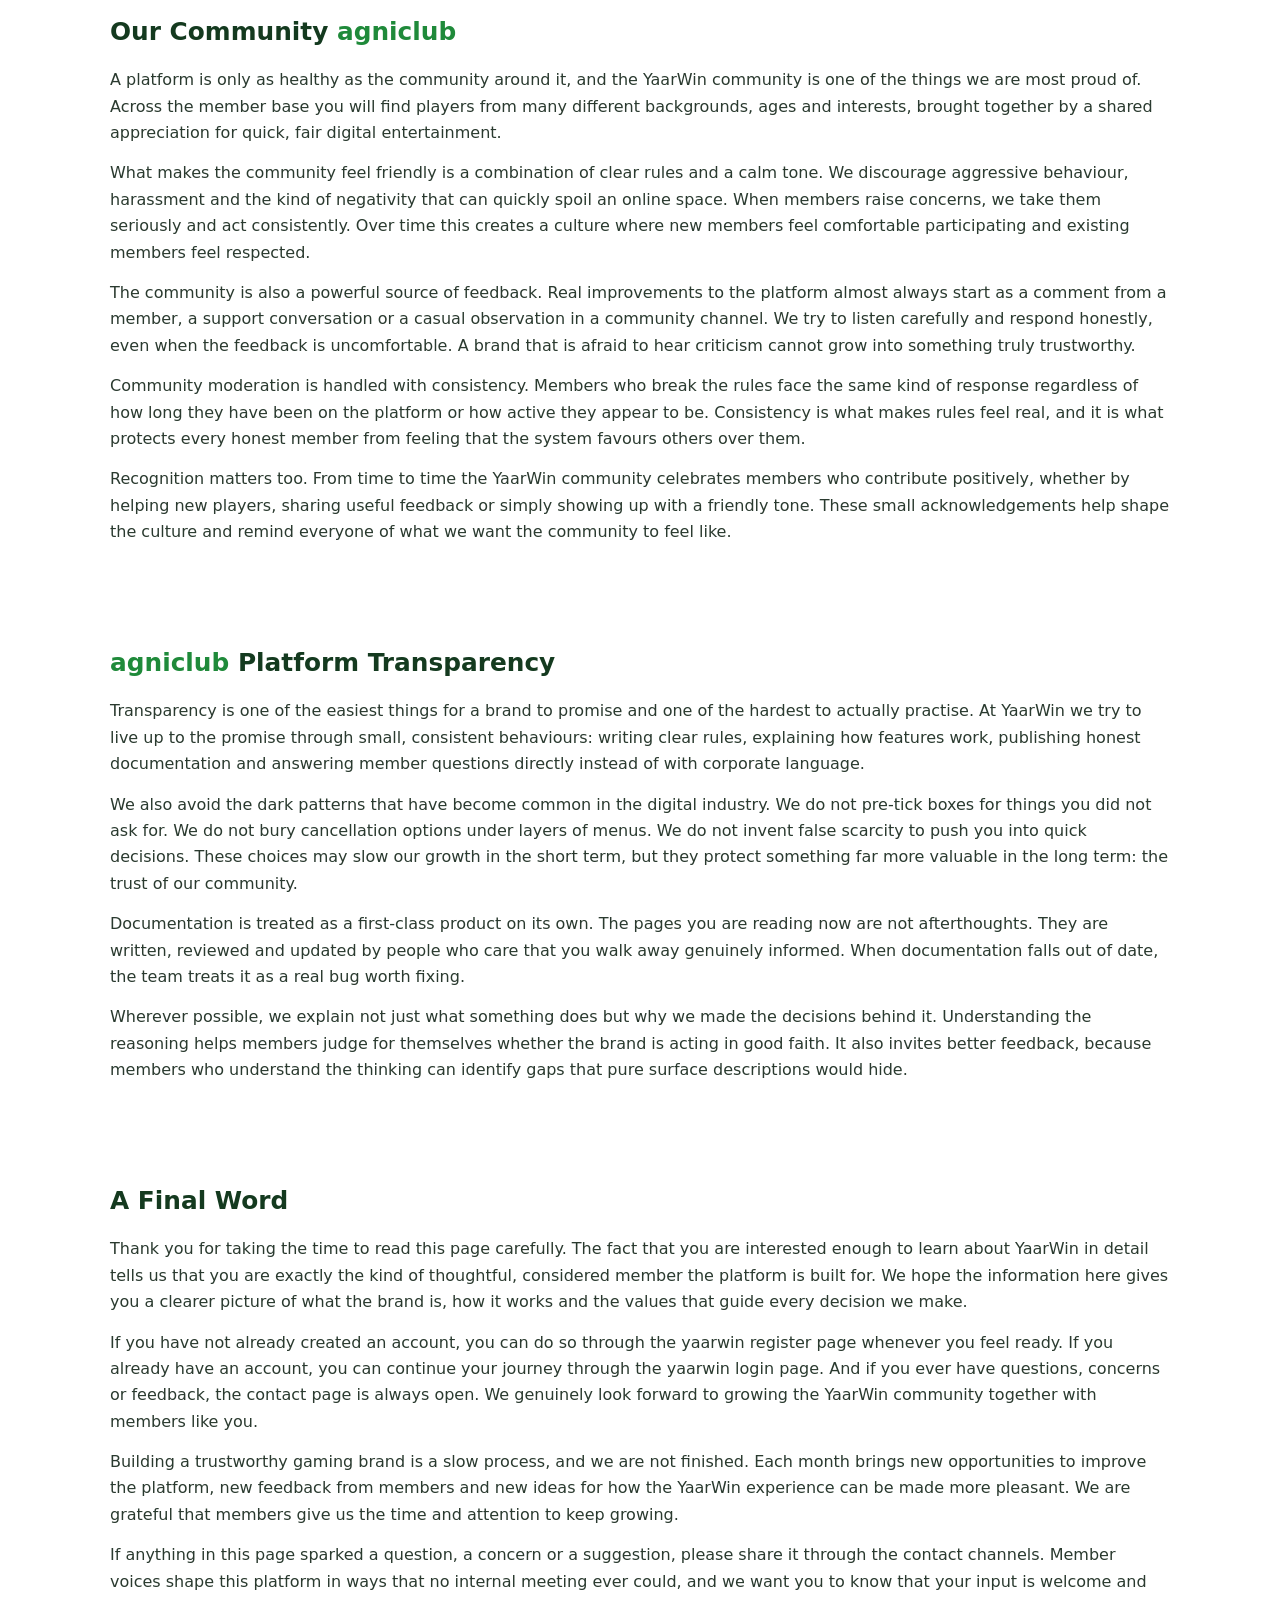
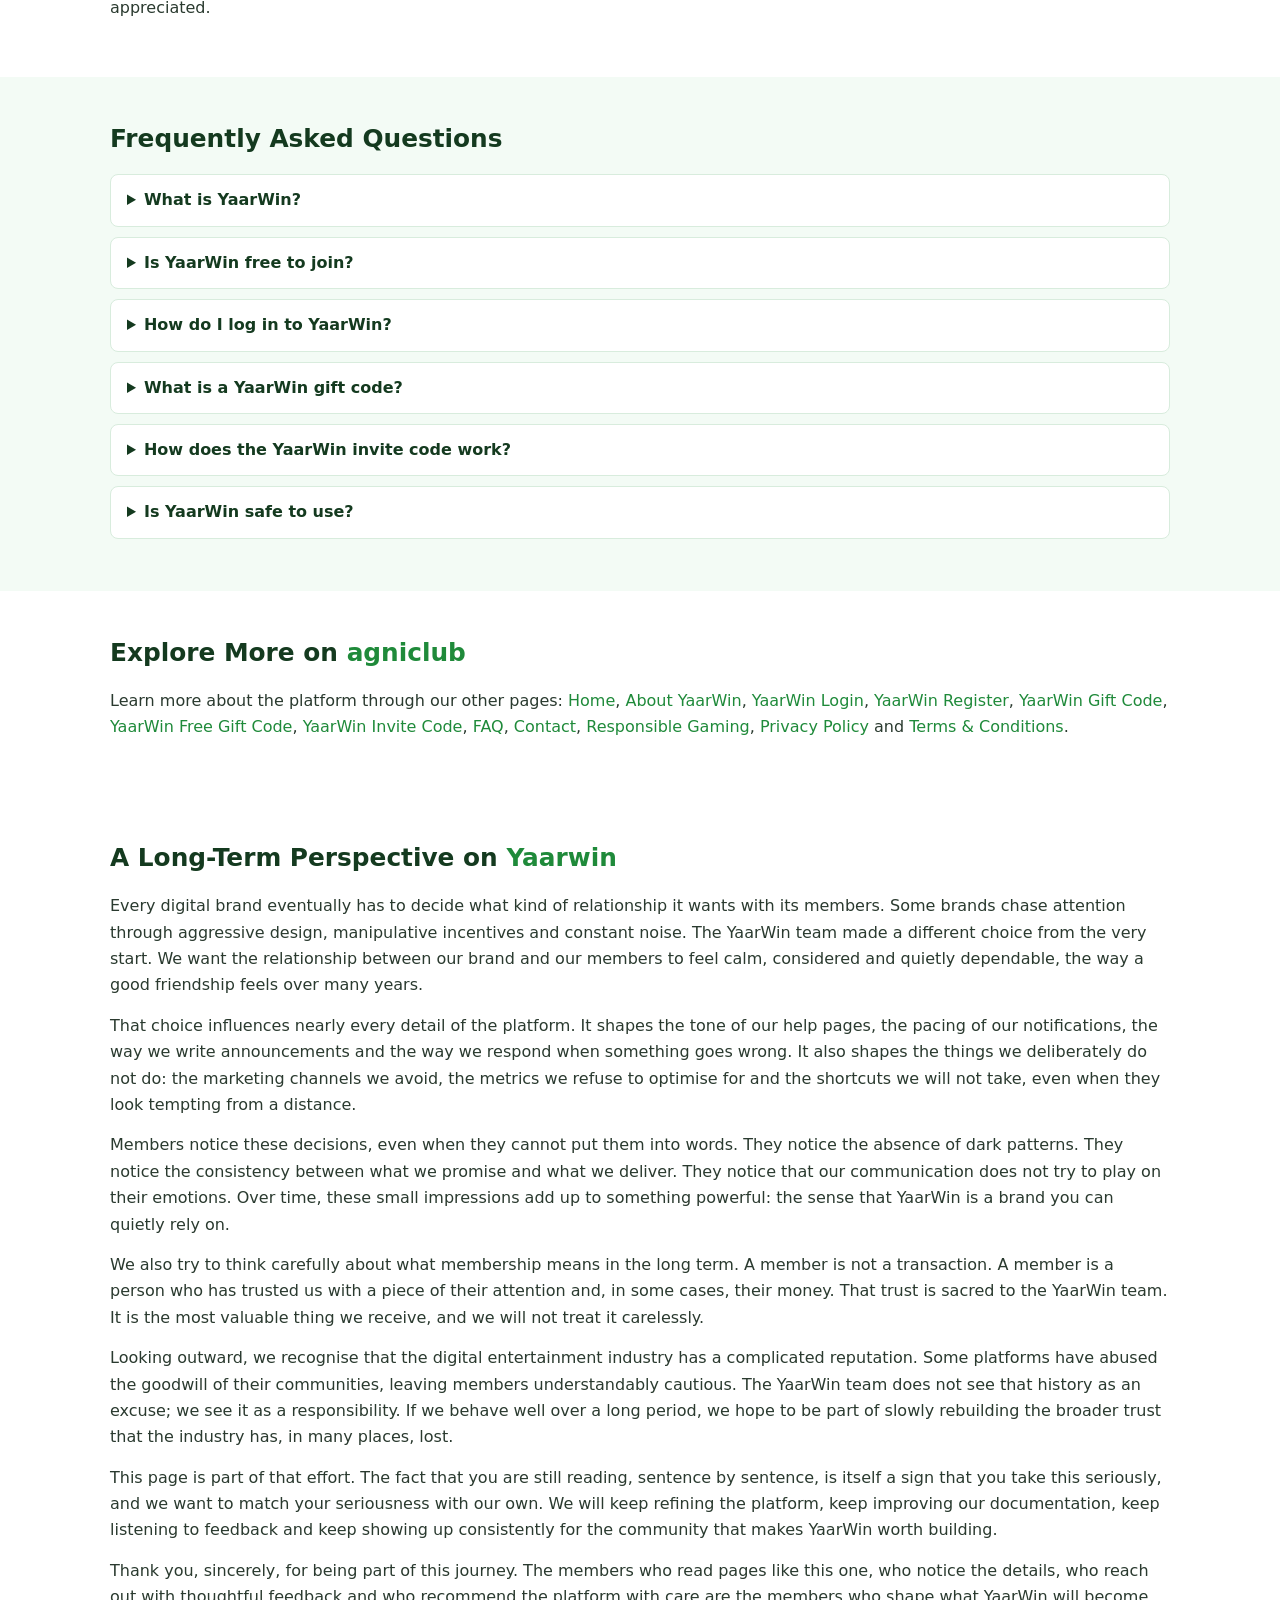
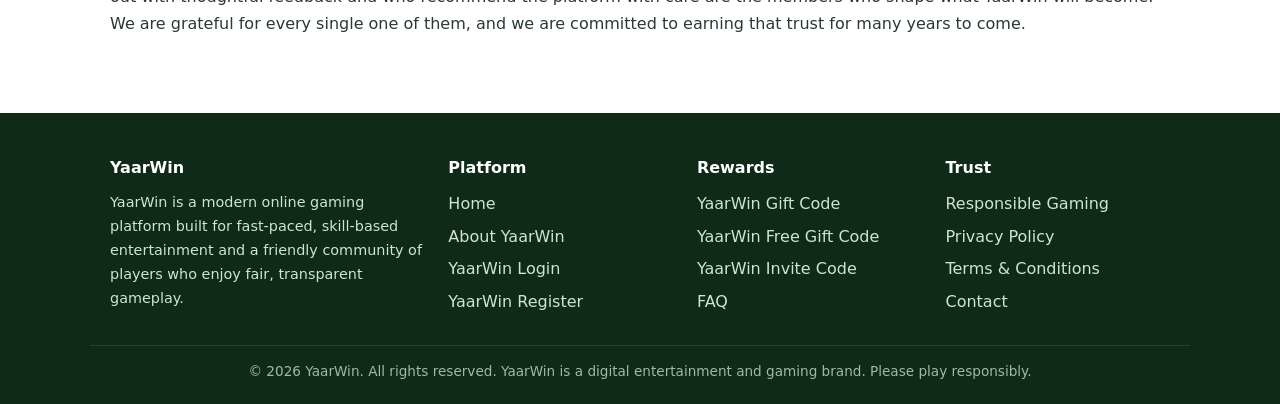
==== commit ac88a339: "Update index.html" ====
--- a/index.html
+++ b/index.html
@@ -50,7 +50,7 @@
 <section><div class="container"><h2>YaarWin in the Wider Digital Entertainment Landscape</h2><p>Digital entertainment in India has grown rapidly over the last decade. Smartphones have become the primary device for millions of users, and lightweight, mobile-first experiences are now the default expectation. YaarWin was designed with that reality in mind from day one. The platform does not assume a powerful device, a stable high-speed connection or an unlimited data plan. It is built to be friendly to the real conditions members actually face.</p>
 <p>In this landscape, trust has become the rarest and most valuable resource. Members have learned to be cautious. They have seen platforms appear with bold promises and disappear a year later. They have seen aggressive advertising that did not match the actual product. The YaarWin team understands that scepticism completely, and rather than fighting it, we try to earn member confidence one honest interaction at a time.</p>
 <p>Our place in this landscape is not to be the loudest brand or the most aggressive one. It is to be the brand members can quietly rely on. A platform you can recommend to a friend without worrying about how that recommendation will reflect on you. That is the standard YaarWin aims for, and it is the standard we will keep working toward.</p></div></section>
-<section><div class="container"><h2>Why Players Choose YaarWin</h2><p>There are many digital platforms competing for attention today, and not all of them deserve the trust of their members. YaarWin works hard to stand apart by focusing on the things that matter most to real players: clarity, fairness, performance and respect. Every part of the platform is shaped by those four values, from the way the interface looks to the way support replies are written.</p>
+<section><div class="container"><h2>Why Players Choose YaarWin</h2><p>There are many digital platforms like <a href="https://agniclublogin.app/">agniclub</a> competing for attention today, and not all of them deserve the trust of their members. YaarWin works hard to stand apart by focusing on the things that matter most to real players: clarity, fairness, performance and respect. Every part of the platform is shaped by those four values, from the way the interface looks to the way support replies are written.</p>
 <p>Clarity means you should never feel confused about what is happening inside the platform. The rules of every experience are written in straightforward language. Buttons say what they do. Pages do not hide important information behind dark patterns. When you encounter something on YaarWin, you should immediately understand what it is, why it is there and what your next step looks like.</p>
 <p>Fairness means every member is treated by the same rules. There are no secret privileges, no hidden tiers that quietly favour some players over others. Whether you are a brand-new member who registered yesterday or someone who has been part of the community for a long time, you encounter the same systems, the same protections and the same support standards.</p>
 <p>Performance means YaarWin should feel fast on the device you actually own. Many of our members access the platform from mid-range phones with limited storage and modest internet connections. The platform is built to load quickly, respond instantly to taps and avoid wasting battery. A trustworthy gaming brand respects the technical reality of its players, and we take that seriously.</p>
@@ -85,12 +85,12 @@
 <p>Internal access to sensitive systems is granted on a need-to-know basis and reviewed regularly. When team members change roles or leave the organisation, their access is updated promptly. These are unglamorous operational disciplines, but they are some of the most important factors in keeping a platform actually safe rather than just appearing safe.</p>
 <p>Incident response is planned, not improvised. The team practises responding to hypothetical issues so that, in the rare case a real incident occurs, the response is calm, fast and member-focused. We would rather over-prepare for problems that never happen than be caught flat-footed by ones that do.</p>
 <p>Communication during any security-sensitive moment is treated with great care. Members deserve honest, timely updates rather than vague reassurances. If something significant ever required disclosure, the team would prioritise clarity and accuracy over public relations comfort. That commitment is one of the foundations of long-term trust.</p></div></section>
-<section><div class="container"><h2>Our Community</h2><p>A platform is only as healthy as the community around it, and the YaarWin community is one of the things we are most proud of. Across the member base you will find players from many different backgrounds, ages and interests, brought together by a shared appreciation for quick, fair digital entertainment.</p>
+<section><div class="container"><h2>Our Community <a href="https://agniclubs.org/">agniclub</a></h2><p>A platform is only as healthy as the community around it, and the YaarWin community is one of the things we are most proud of. Across the member base you will find players from many different backgrounds, ages and interests, brought together by a shared appreciation for quick, fair digital entertainment.</p>
 <p>What makes the community feel friendly is a combination of clear rules and a calm tone. We discourage aggressive behaviour, harassment and the kind of negativity that can quickly spoil an online space. When members raise concerns, we take them seriously and act consistently. Over time this creates a culture where new members feel comfortable participating and existing members feel respected.</p>
 <p>The community is also a powerful source of feedback. Real improvements to the platform almost always start as a comment from a member, a support conversation or a casual observation in a community channel. We try to listen carefully and respond honestly, even when the feedback is uncomfortable. A brand that is afraid to hear criticism cannot grow into something truly trustworthy.</p>
 <p>Community moderation is handled with consistency. Members who break the rules face the same kind of response regardless of how long they have been on the platform or how active they appear to be. Consistency is what makes rules feel real, and it is what protects every honest member from feeling that the system favours others over them.</p>
 <p>Recognition matters too. From time to time the YaarWin community celebrates members who contribute positively, whether by helping new players, sharing useful feedback or simply showing up with a friendly tone. These small acknowledgements help shape the culture and remind everyone of what we want the community to feel like.</p></div></section>
-<section><div class="container"><h2>Platform Transparency</h2><p>Transparency is one of the easiest things for a brand to promise and one of the hardest to actually practise. At YaarWin we try to live up to the promise through small, consistent behaviours: writing clear rules, explaining how features work, publishing honest documentation and answering member questions directly instead of with corporate language.</p>
+<section><div class="container"><h2><a href="https://agniclublogin.com/">agniclub</a> Platform Transparency</h2><p>Transparency is one of the easiest things for a brand to promise and one of the hardest to actually practise. At YaarWin we try to live up to the promise through small, consistent behaviours: writing clear rules, explaining how features work, publishing honest documentation and answering member questions directly instead of with corporate language.</p>
 <p>We also avoid the dark patterns that have become common in the digital industry. We do not pre-tick boxes for things you did not ask for. We do not bury cancellation options under layers of menus. We do not invent false scarcity to push you into quick decisions. These choices may slow our growth in the short term, but they protect something far more valuable in the long term: the trust of our community.</p>
 <p>Documentation is treated as a first-class product on its own. The pages you are reading now are not afterthoughts. They are written, reviewed and updated by people who care that you walk away genuinely informed. When documentation falls out of date, the team treats it as a real bug worth fixing.</p>
 <p>Wherever possible, we explain not just what something does but why we made the decisions behind it. Understanding the reasoning helps members judge for themselves whether the brand is acting in good faith. It also invites better feedback, because members who understand the thinking can identify gaps that pure surface descriptions would hide.</p></div></section>
@@ -104,7 +104,7 @@
 <details><summary>What is a YaarWin gift code?</summary><p>A YaarWin gift code is a short, time-limited reward string occasionally released by the platform to thank the community.</p></details>
 <details><summary>How does the YaarWin invite code work?</summary><p>Every member has a unique yaarwin invite code that can be shared with friends during the yaarwin register flow.</p></details>
 <details><summary>Is YaarWin safe to use?</summary><p>YaarWin uses modern security practices, supports member education and treats account protection as a core responsibility.</p></details></div><script type="application/ld+json">{"@context":"https://schema.org","@type":"FAQPage","mainEntity":[{"@type":"Question","name":"What is YaarWin?","acceptedAnswer":{"@type":"Answer","text":"YaarWin is a modern online gaming platform offering fast-paced, skill-based digital entertainment alongside a friendly, growing community of players."}},{"@type":"Question","name":"Is YaarWin free to join?","acceptedAnswer":{"@type":"Answer","text":"Yes. Creating a YaarWin account through the yaarwin register page is free and only takes a minute."}},{"@type":"Question","name":"How do I log in to YaarWin?","acceptedAnswer":{"@type":"Answer","text":"You can log in any time from the yaarwin login page using your registered phone number and password."}},{"@type":"Question","name":"What is a YaarWin gift code?","acceptedAnswer":{"@type":"Answer","text":"A YaarWin gift code is a short, time-limited reward string occasionally released by the platform to thank the community."}},{"@type":"Question","name":"How does the YaarWin invite code work?","acceptedAnswer":{"@type":"Answer","text":"Every member has a unique yaarwin invite code that can be shared with friends during the yaarwin register flow."}},{"@type":"Question","name":"Is YaarWin safe to use?","acceptedAnswer":{"@type":"Answer","text":"YaarWin uses modern security practices, supports member education and treats account protection as a core responsibility."}}]}</script></div></section>
-<section><div class="container"><h2>Explore More on YaarWin</h2><p>Learn more about the platform through our other pages: <a href="/">Home</a>, <a href="/about.html">About YaarWin</a>, <a href="/login.html">YaarWin Login</a>, <a href="/register.html">YaarWin Register</a>, <a href="/giftcode.html">YaarWin Gift Code</a>, <a href="/free-giftcode.html">YaarWin Free Gift Code</a>, <a href="/invite-code.html">YaarWin Invite Code</a>, <a href="/faq.html">FAQ</a>, <a href="/contact.html">Contact</a>, <a href="/responsible-gaming.html">Responsible Gaming</a>, <a href="/privacy-policy.html">Privacy Policy</a> and <a href="/terms.html">Terms &amp; Conditions</a>.</p></div></section>
+<section><div class="container"><h2>Explore More on <a href="https://agniclub.games/">agniclub</a></h2><p>Learn more about the platform through our other pages: <a href="/">Home</a>, <a href="/about.html">About YaarWin</a>, <a href="/login.html">YaarWin Login</a>, <a href="/register.html">YaarWin Register</a>, <a href="/giftcode.html">YaarWin Gift Code</a>, <a href="/free-giftcode.html">YaarWin Free Gift Code</a>, <a href="/invite-code.html">YaarWin Invite Code</a>, <a href="/faq.html">FAQ</a>, <a href="/contact.html">Contact</a>, <a href="/responsible-gaming.html">Responsible Gaming</a>, <a href="/privacy-policy.html">Privacy Policy</a> and <a href="/terms.html">Terms &amp; Conditions</a>.</p></div></section>
 
 <section><div class="container"><h2>A Long-Term Perspective on <a href="https://yaarrwinlogin.com">Yaarwin</a></h2><p>Every digital brand eventually has to decide what kind of relationship it wants with its members. Some brands chase attention through aggressive design, manipulative incentives and constant noise. The YaarWin team made a different choice from the very start. We want the relationship between our brand and our members to feel calm, considered and quietly dependable, the way a good friendship feels over many years.</p>
 <p>That choice influences nearly every detail of the platform. It shapes the tone of our help pages, the pacing of our notifications, the way we write announcements and the way we respond when something goes wrong. It also shapes the things we deliberately do not do: the marketing channels we avoid, the metrics we refuse to optimise for and the shortcuts we will not take, even when they look tempting from a distance.</p>
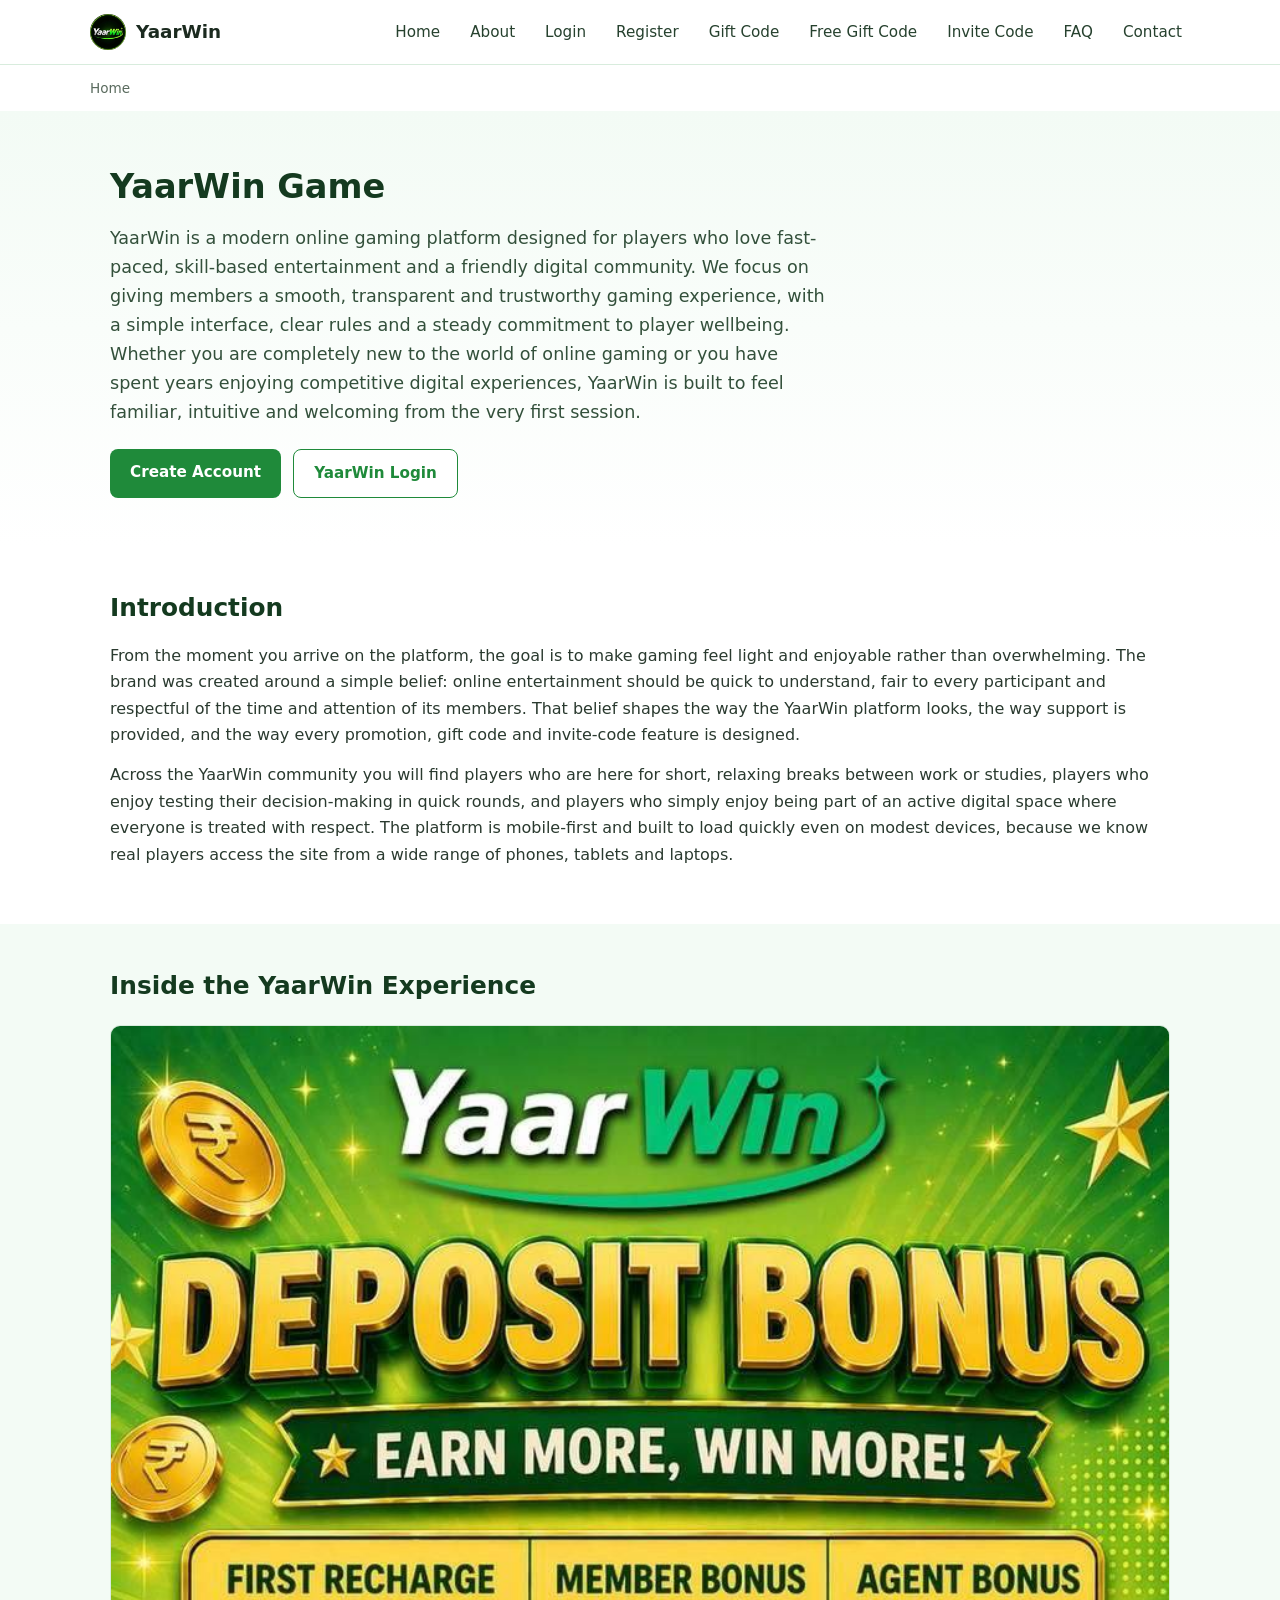
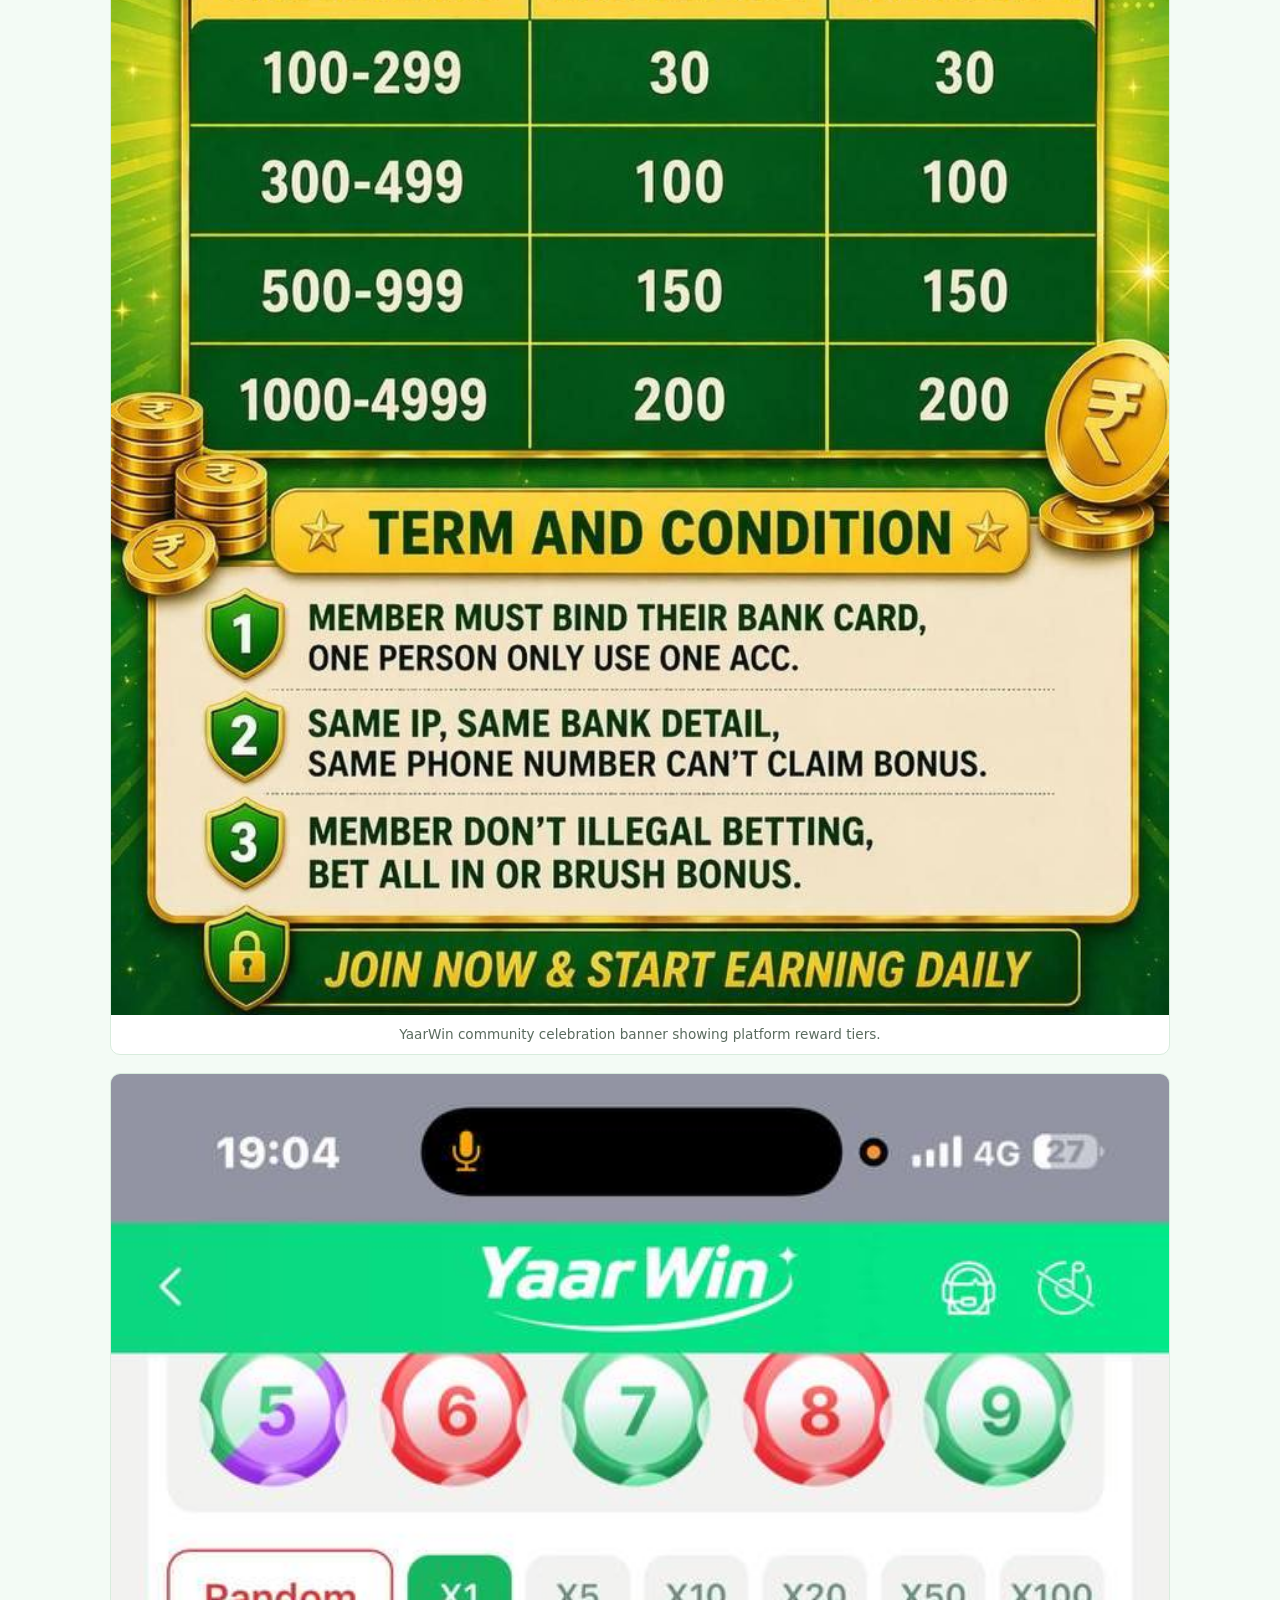
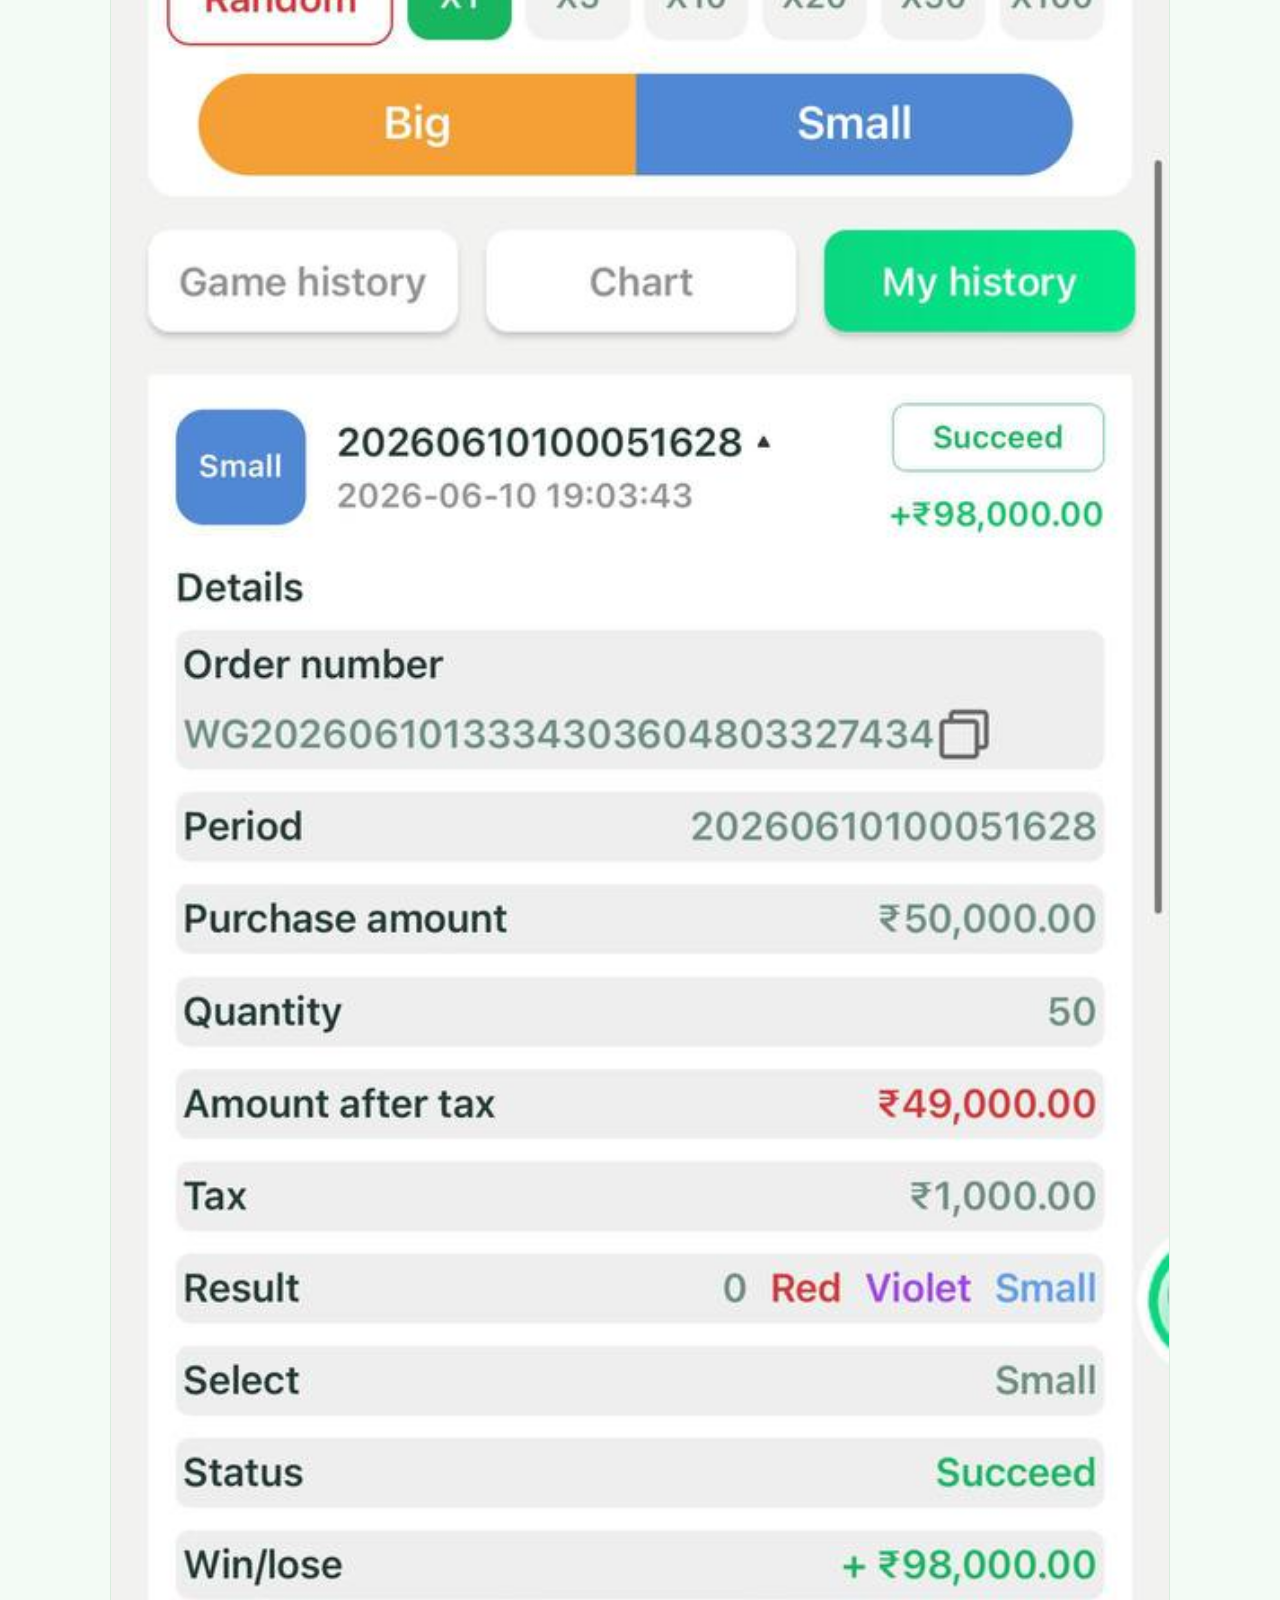
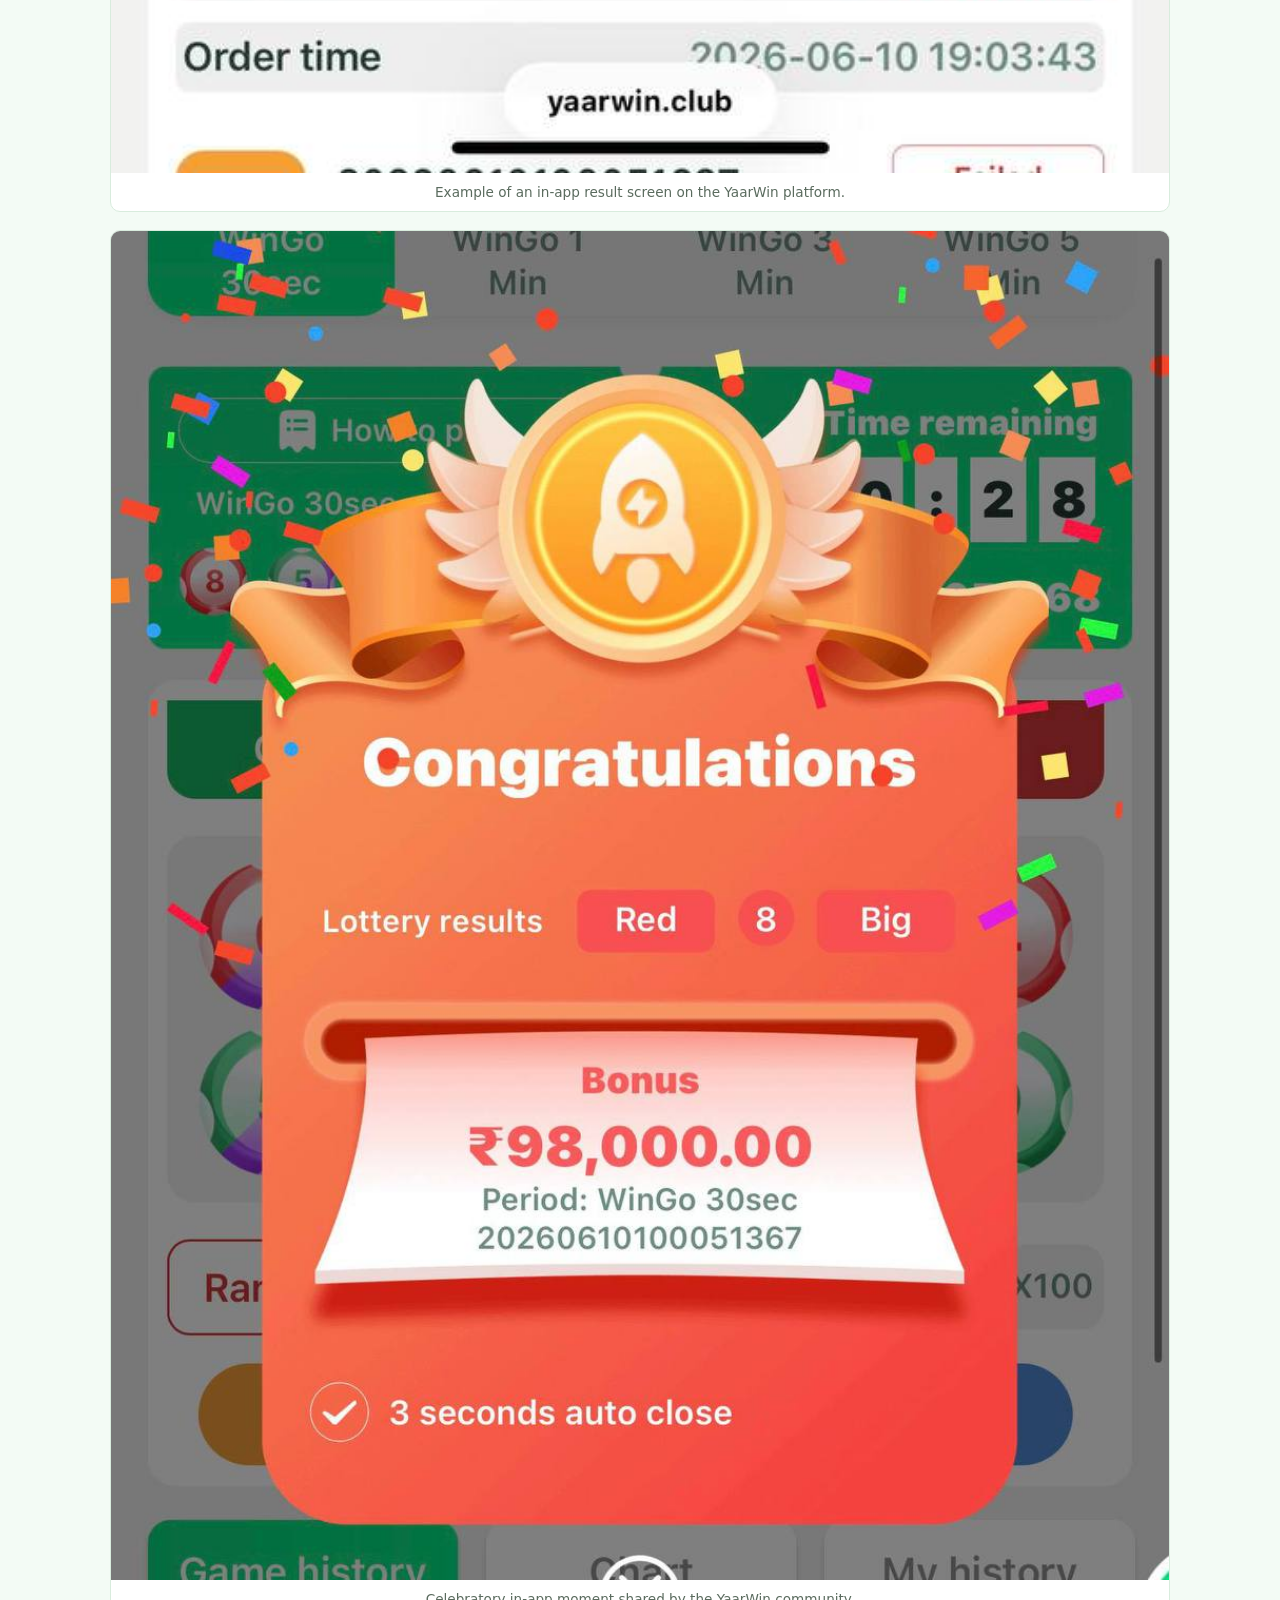
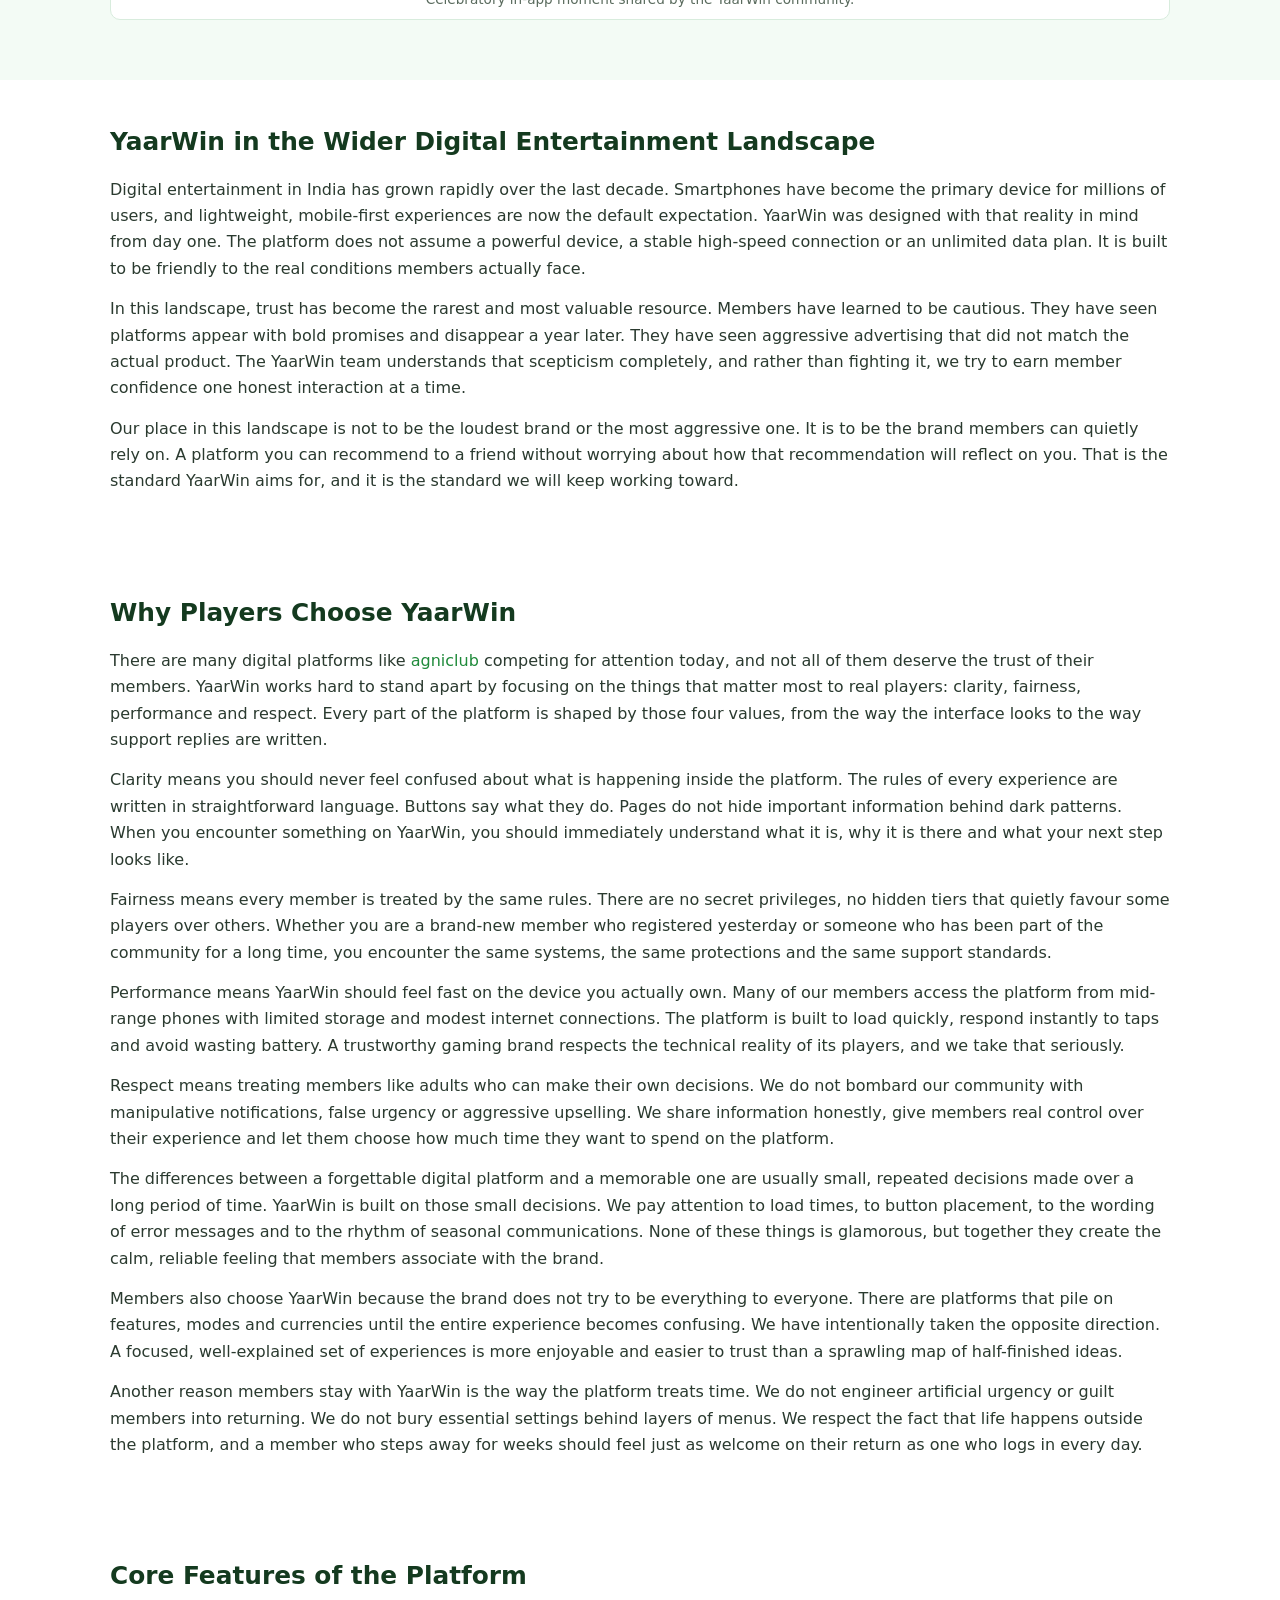
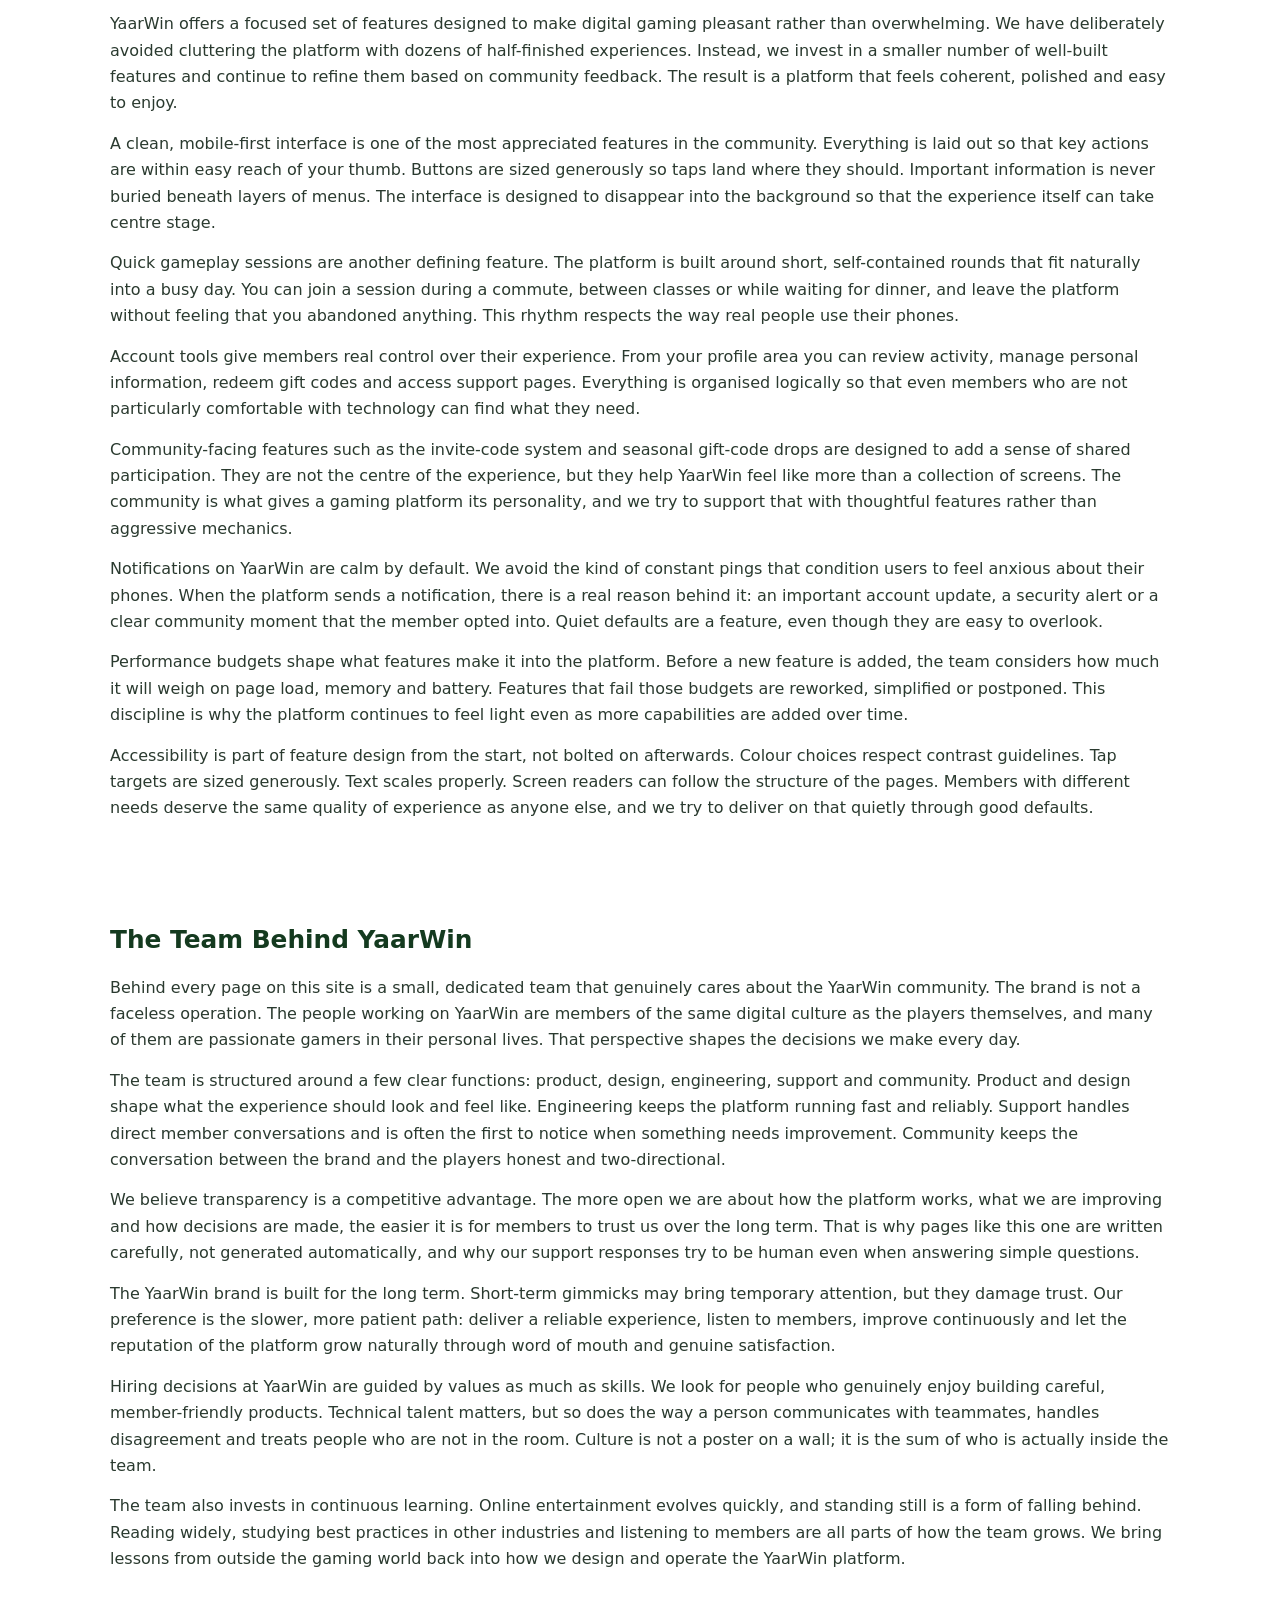
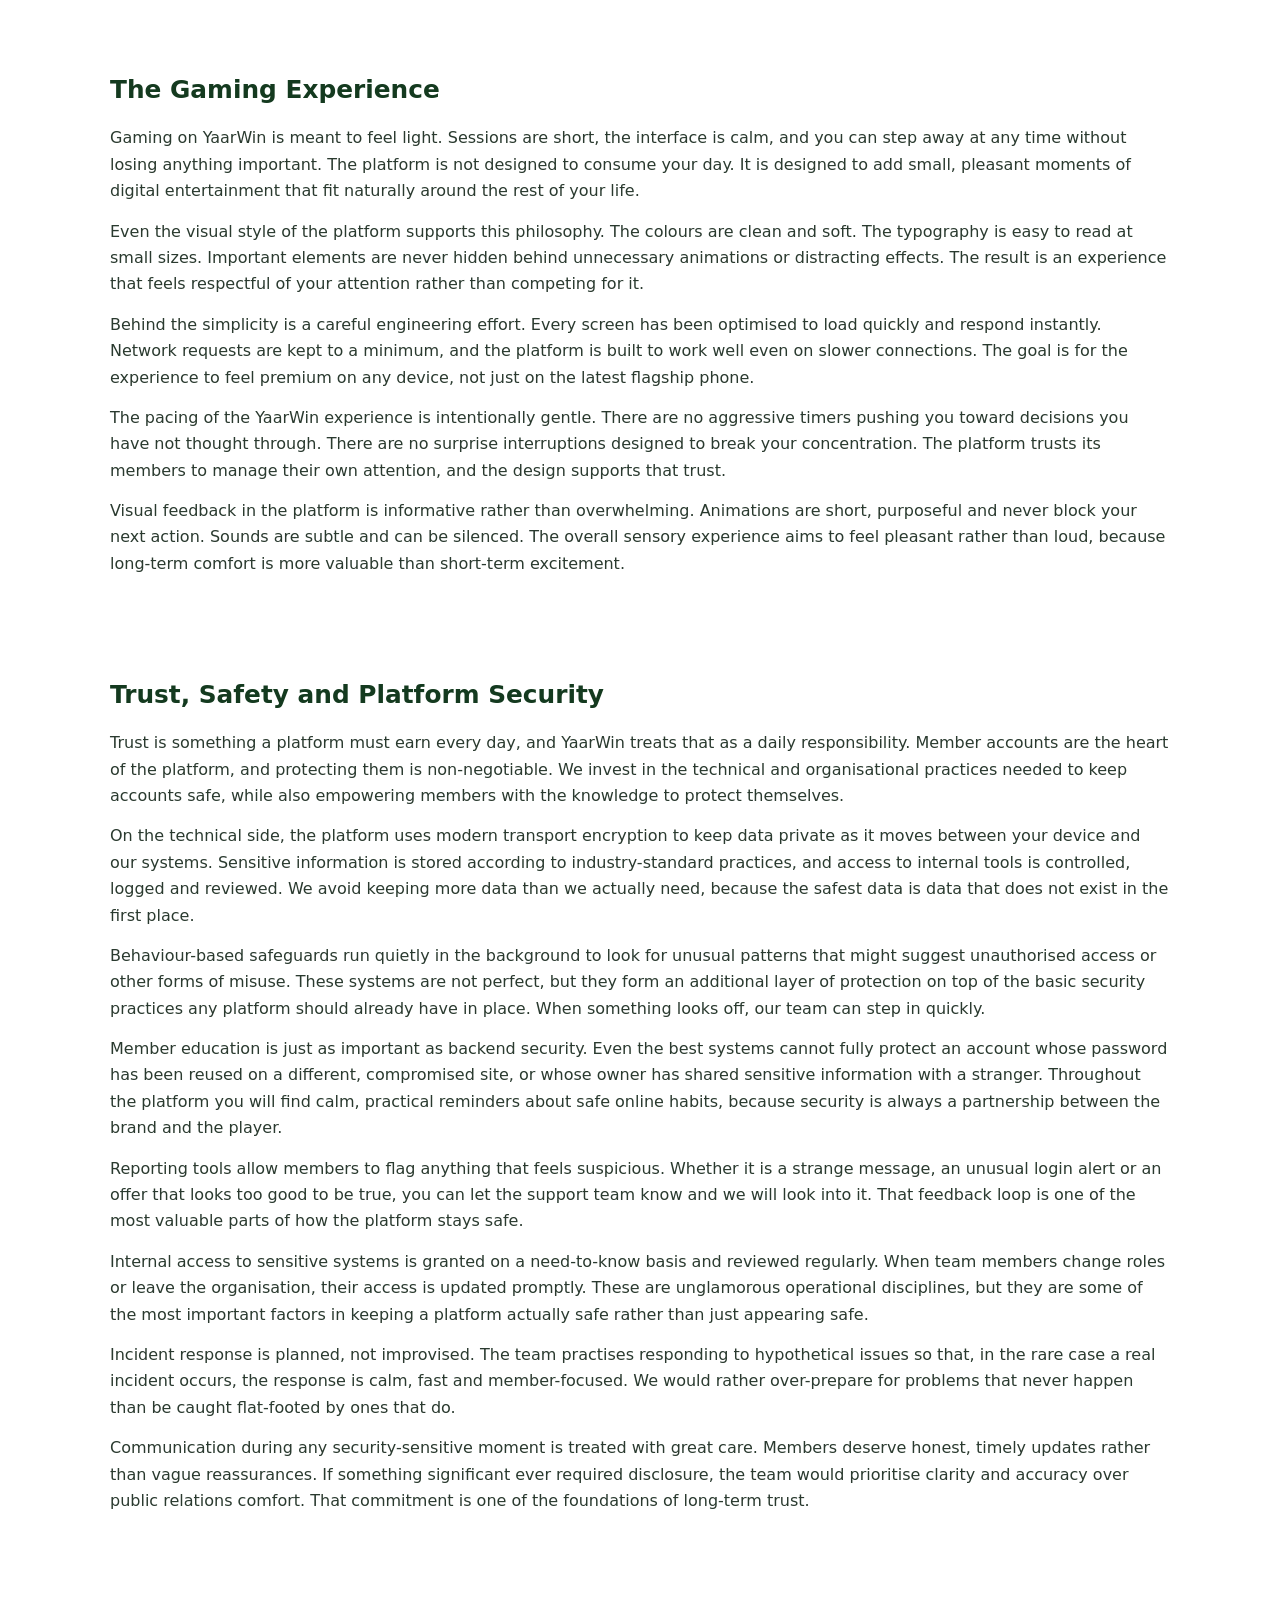
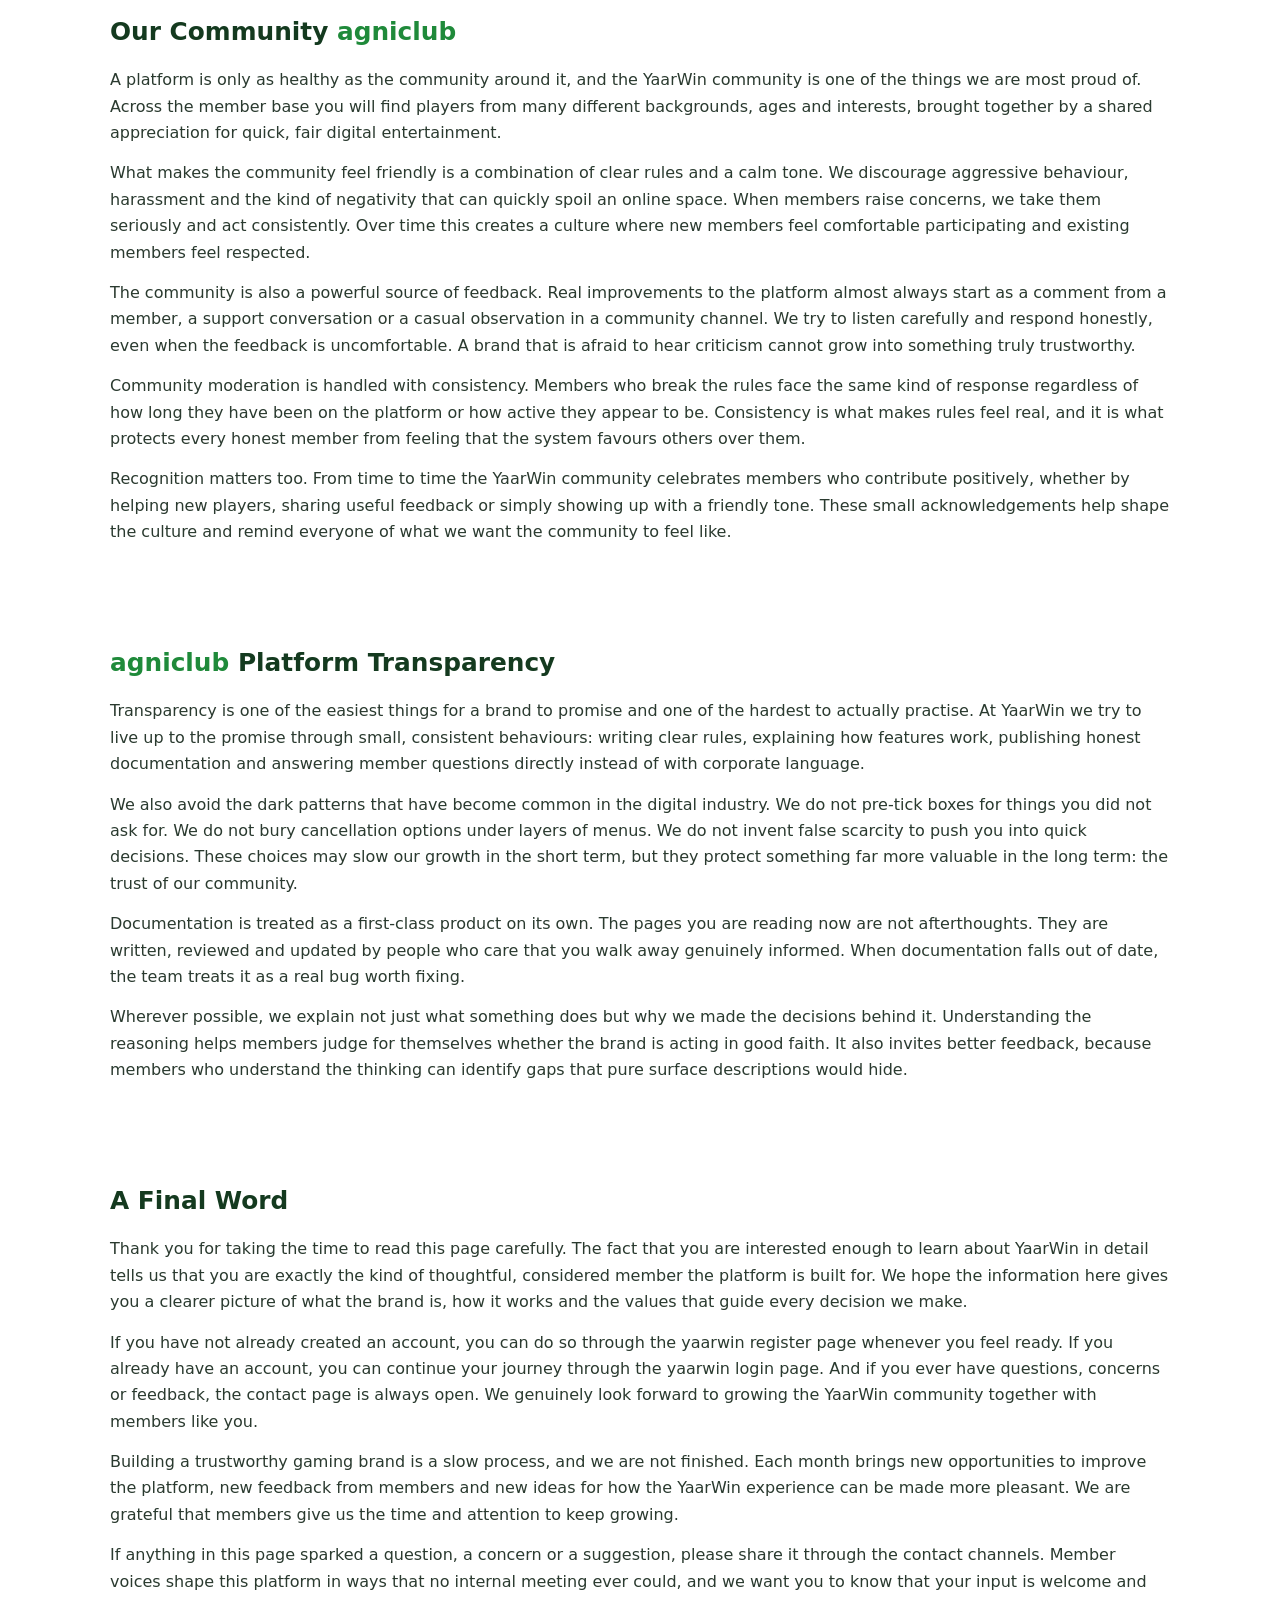
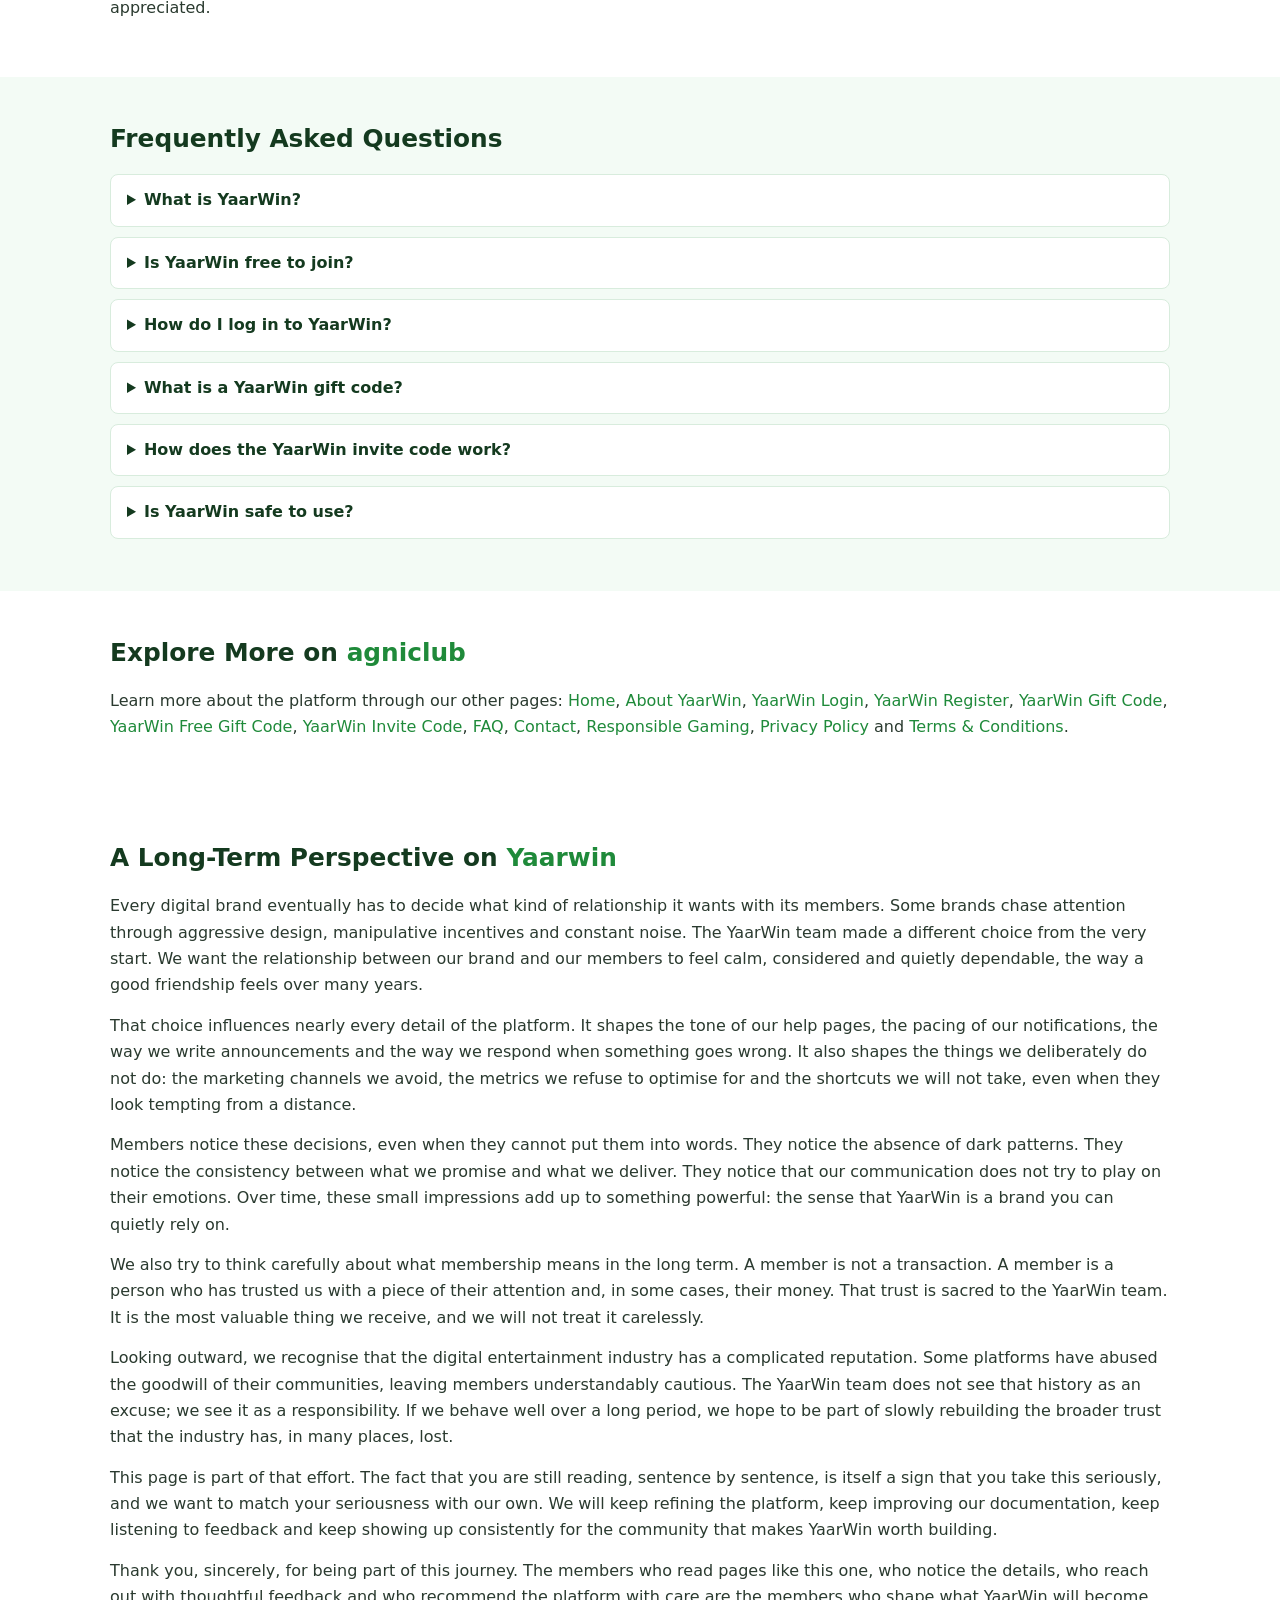
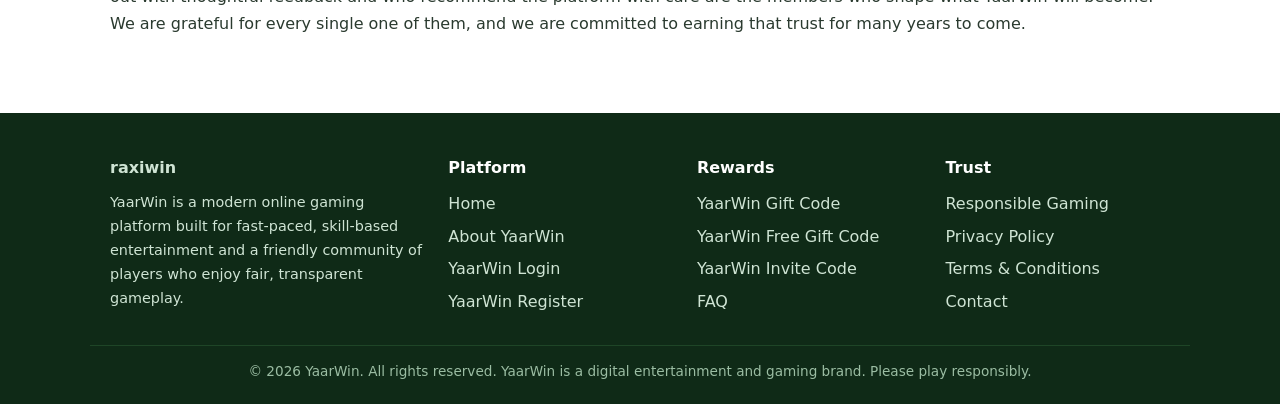
==== commit c60a5541: "Update index.html" ====
--- a/index.html
+++ b/index.html
@@ -116,7 +116,7 @@
 <footer class="site-footer">
 <div class="container footer-grid">
 <div>
-<h4>YaarWin</h4>
+<h4><a href="http://raxiwingames.games/">raxiwin</a> </h4>
 <p style="color:#cfe4d4;font-size:.9rem">YaarWin is a modern online gaming platform built for fast-paced, skill-based entertainment and a friendly community of players who enjoy fair, transparent gameplay.</p>
 </div>
 <div>
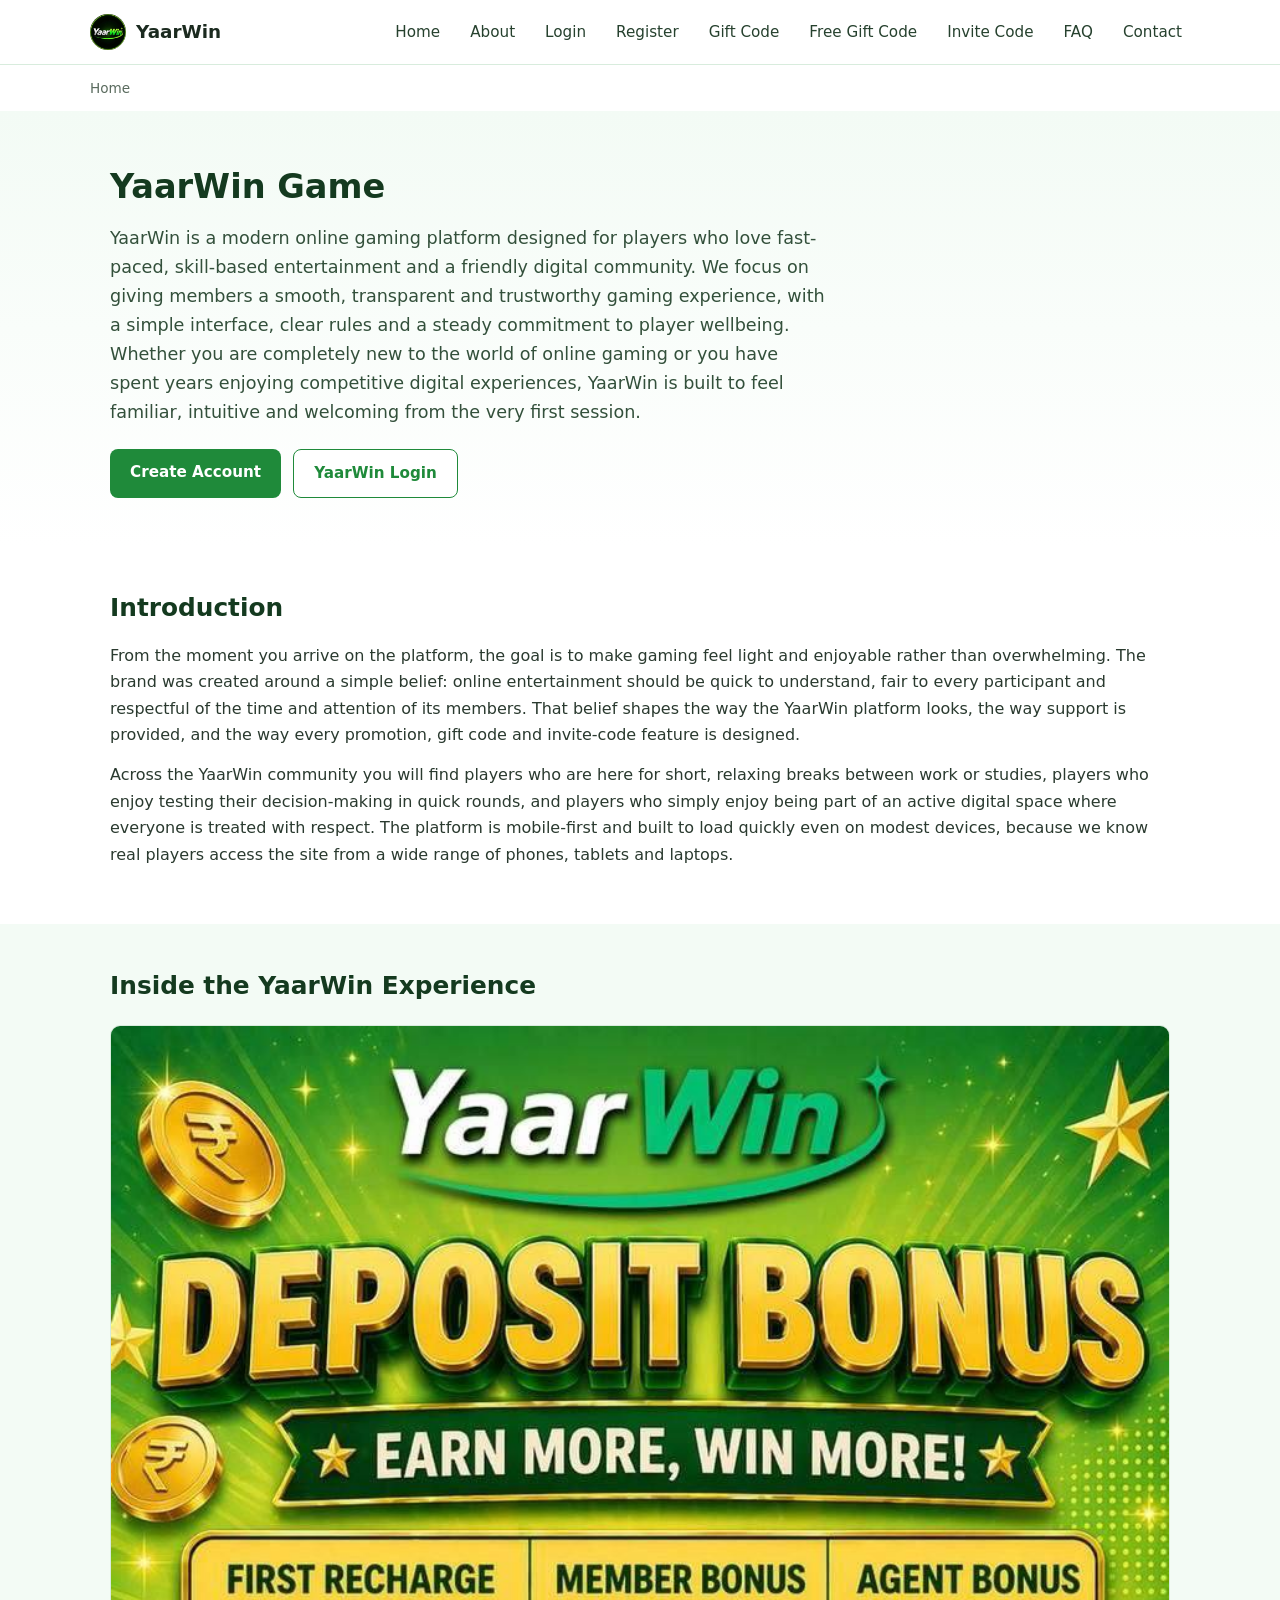
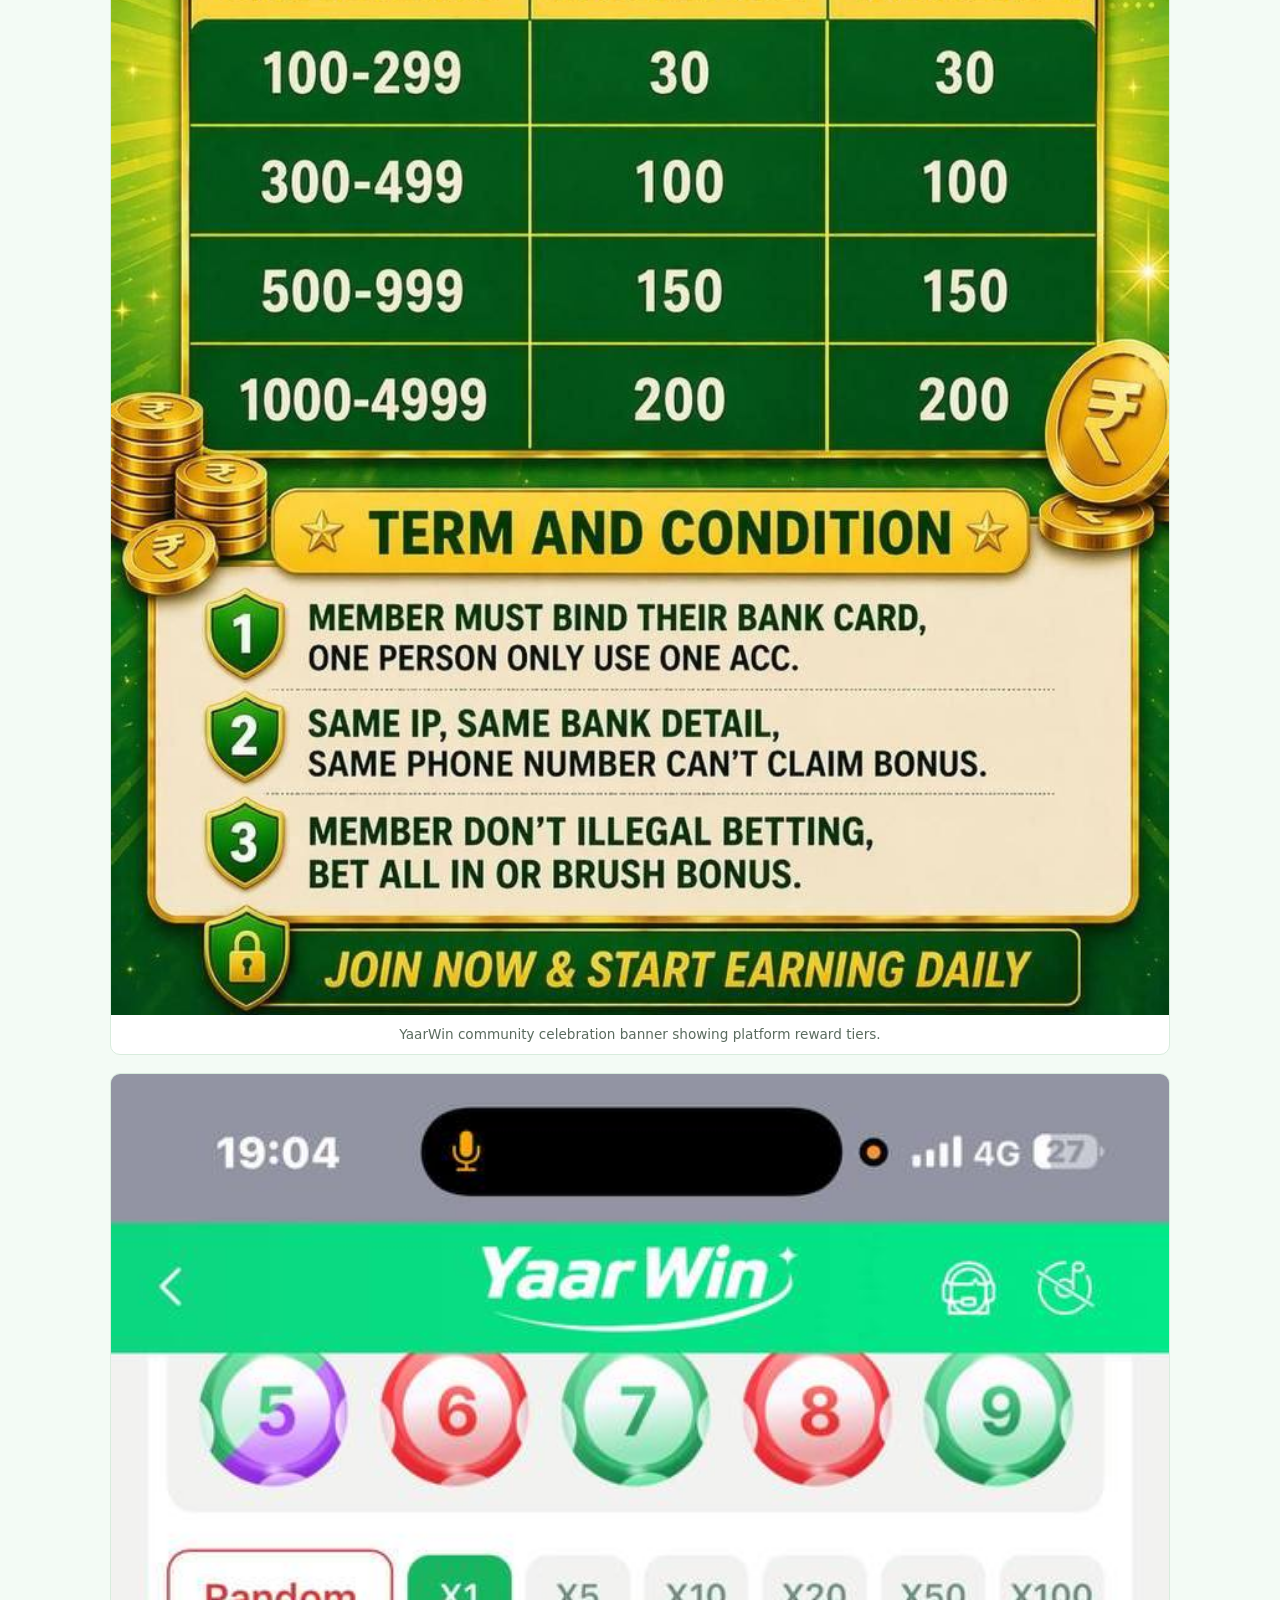
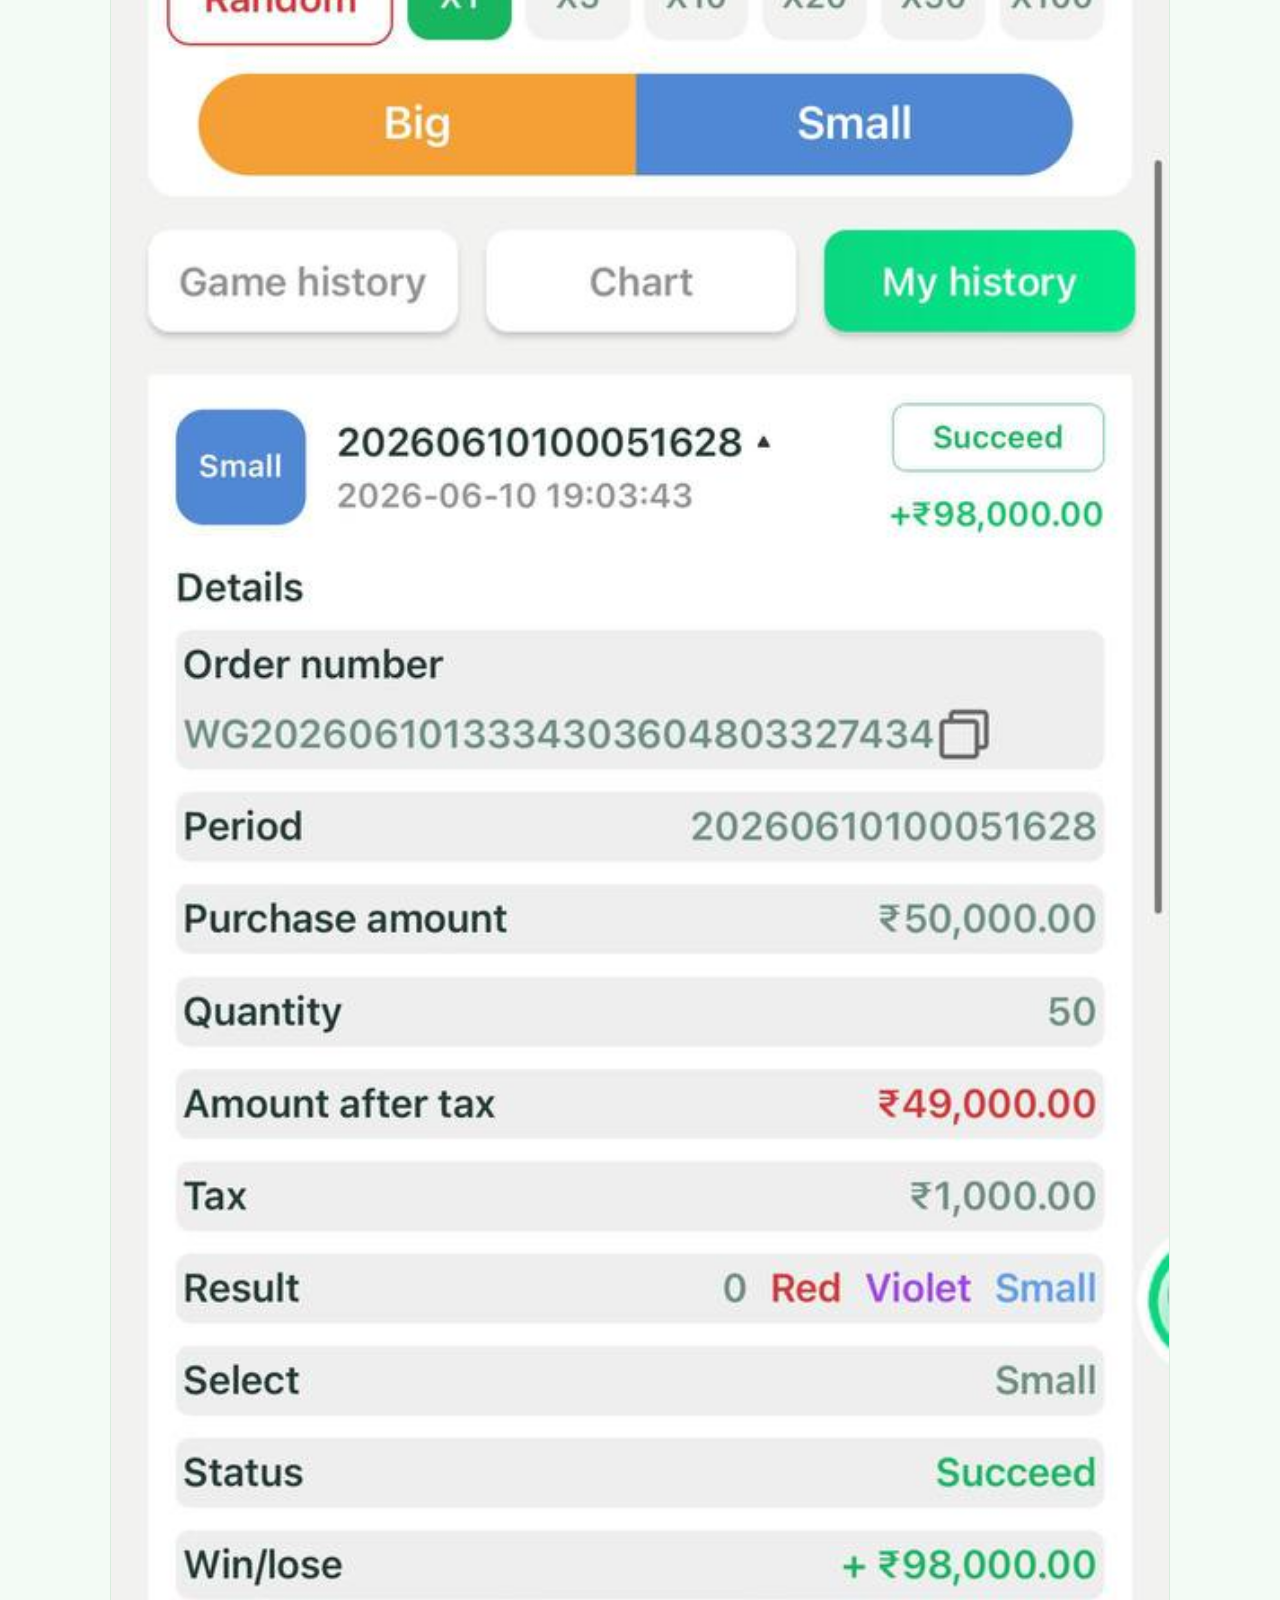
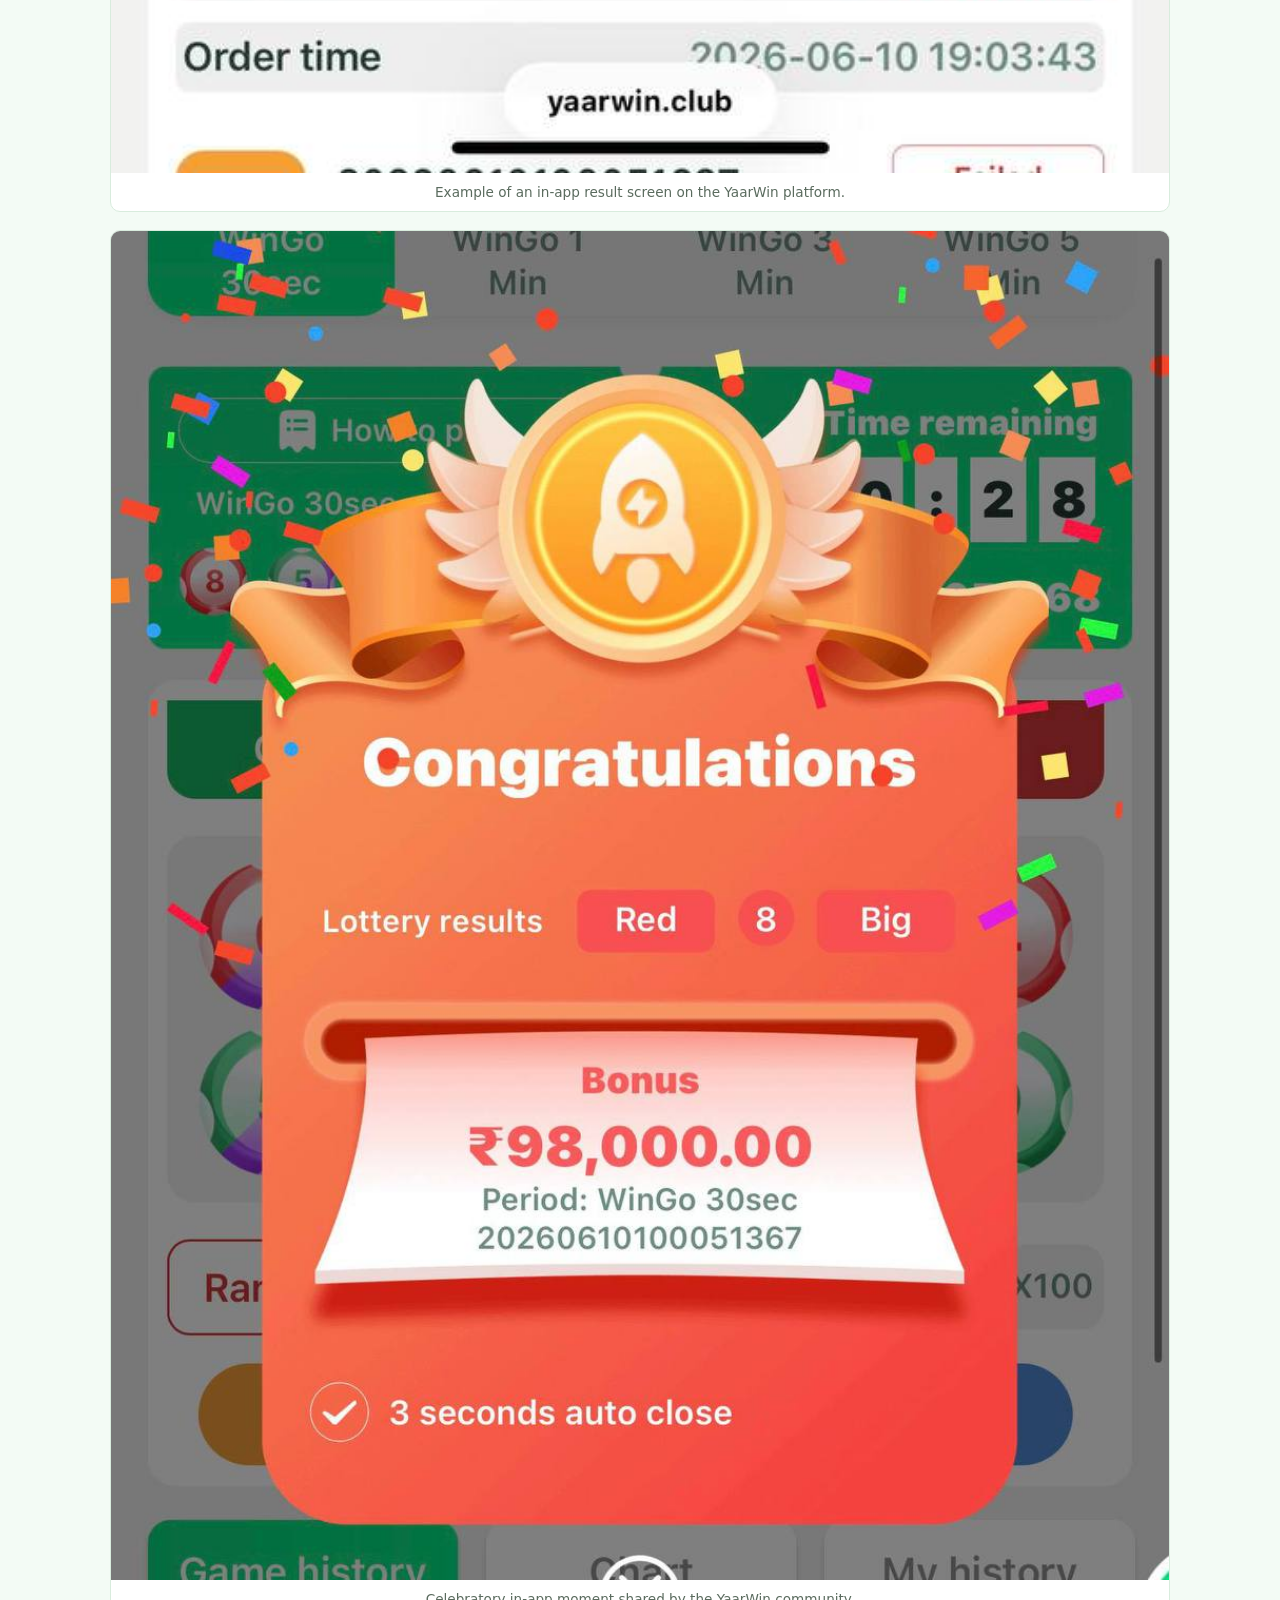
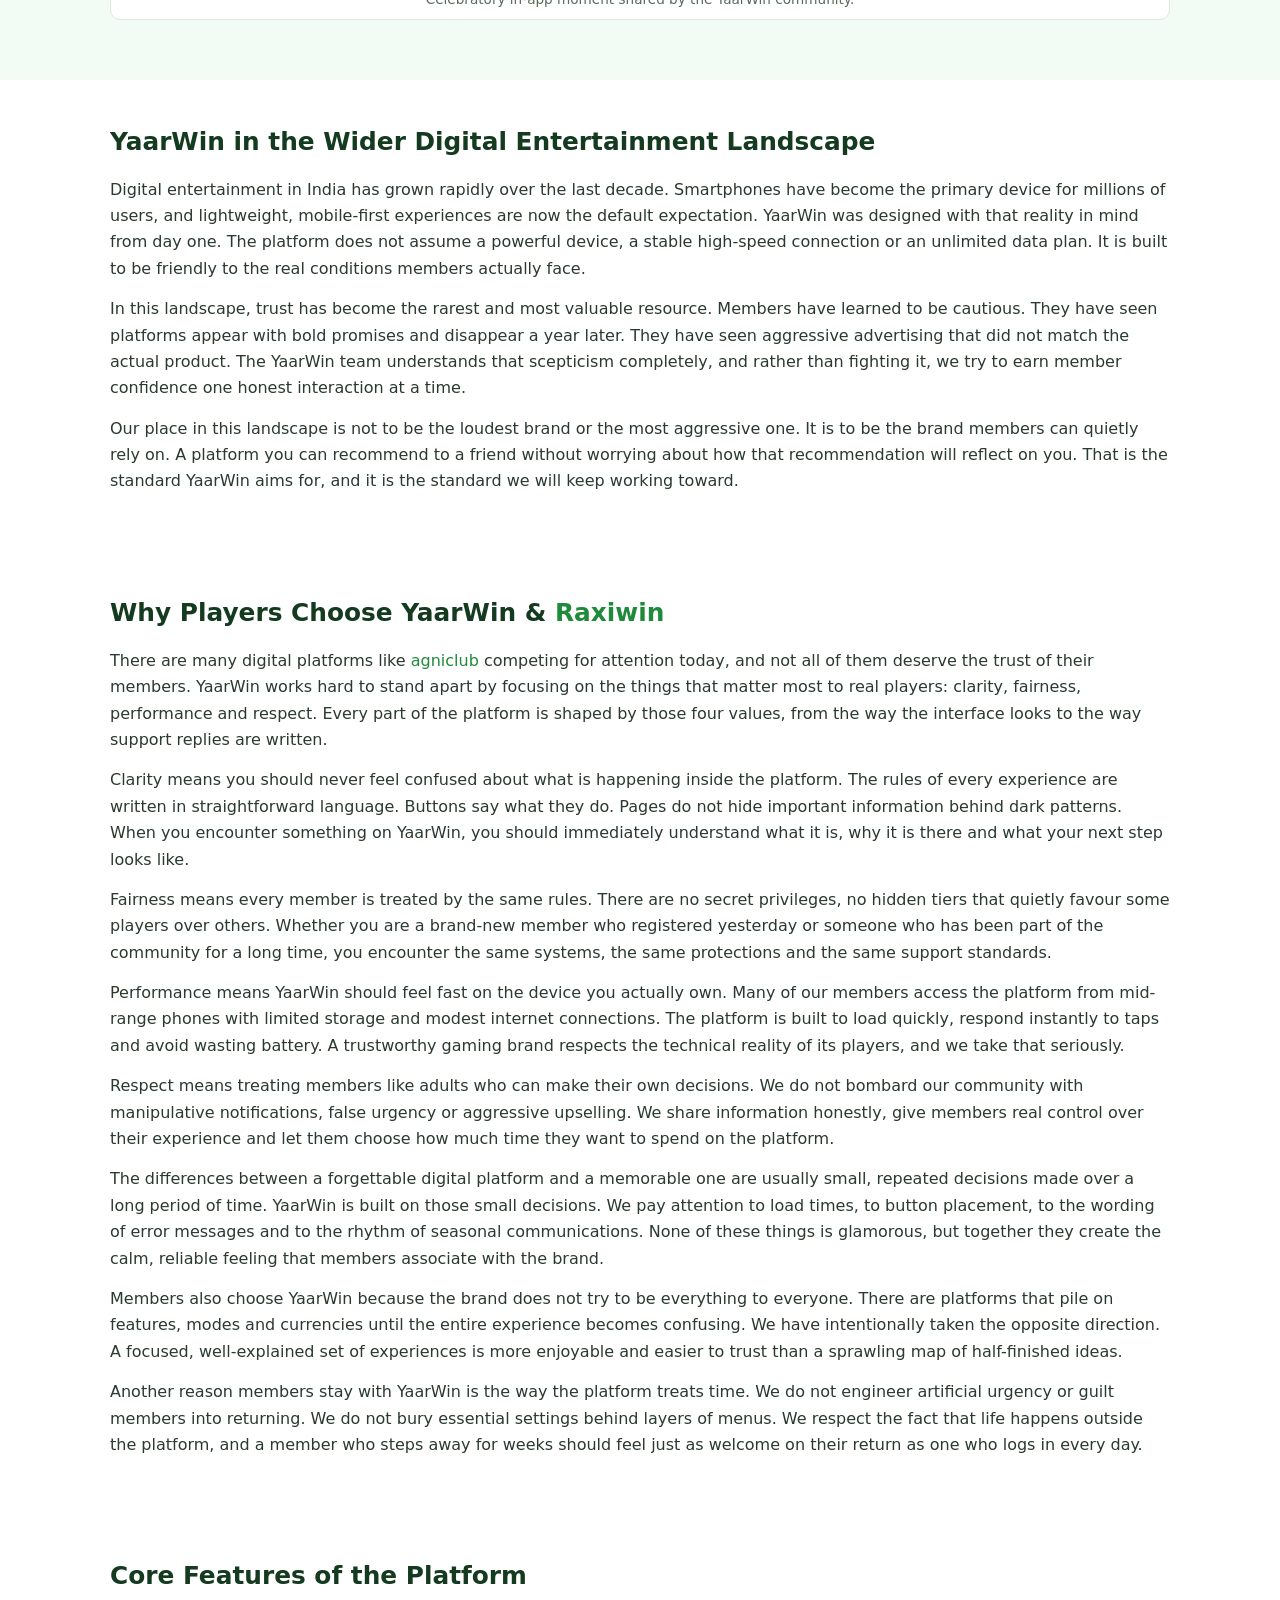
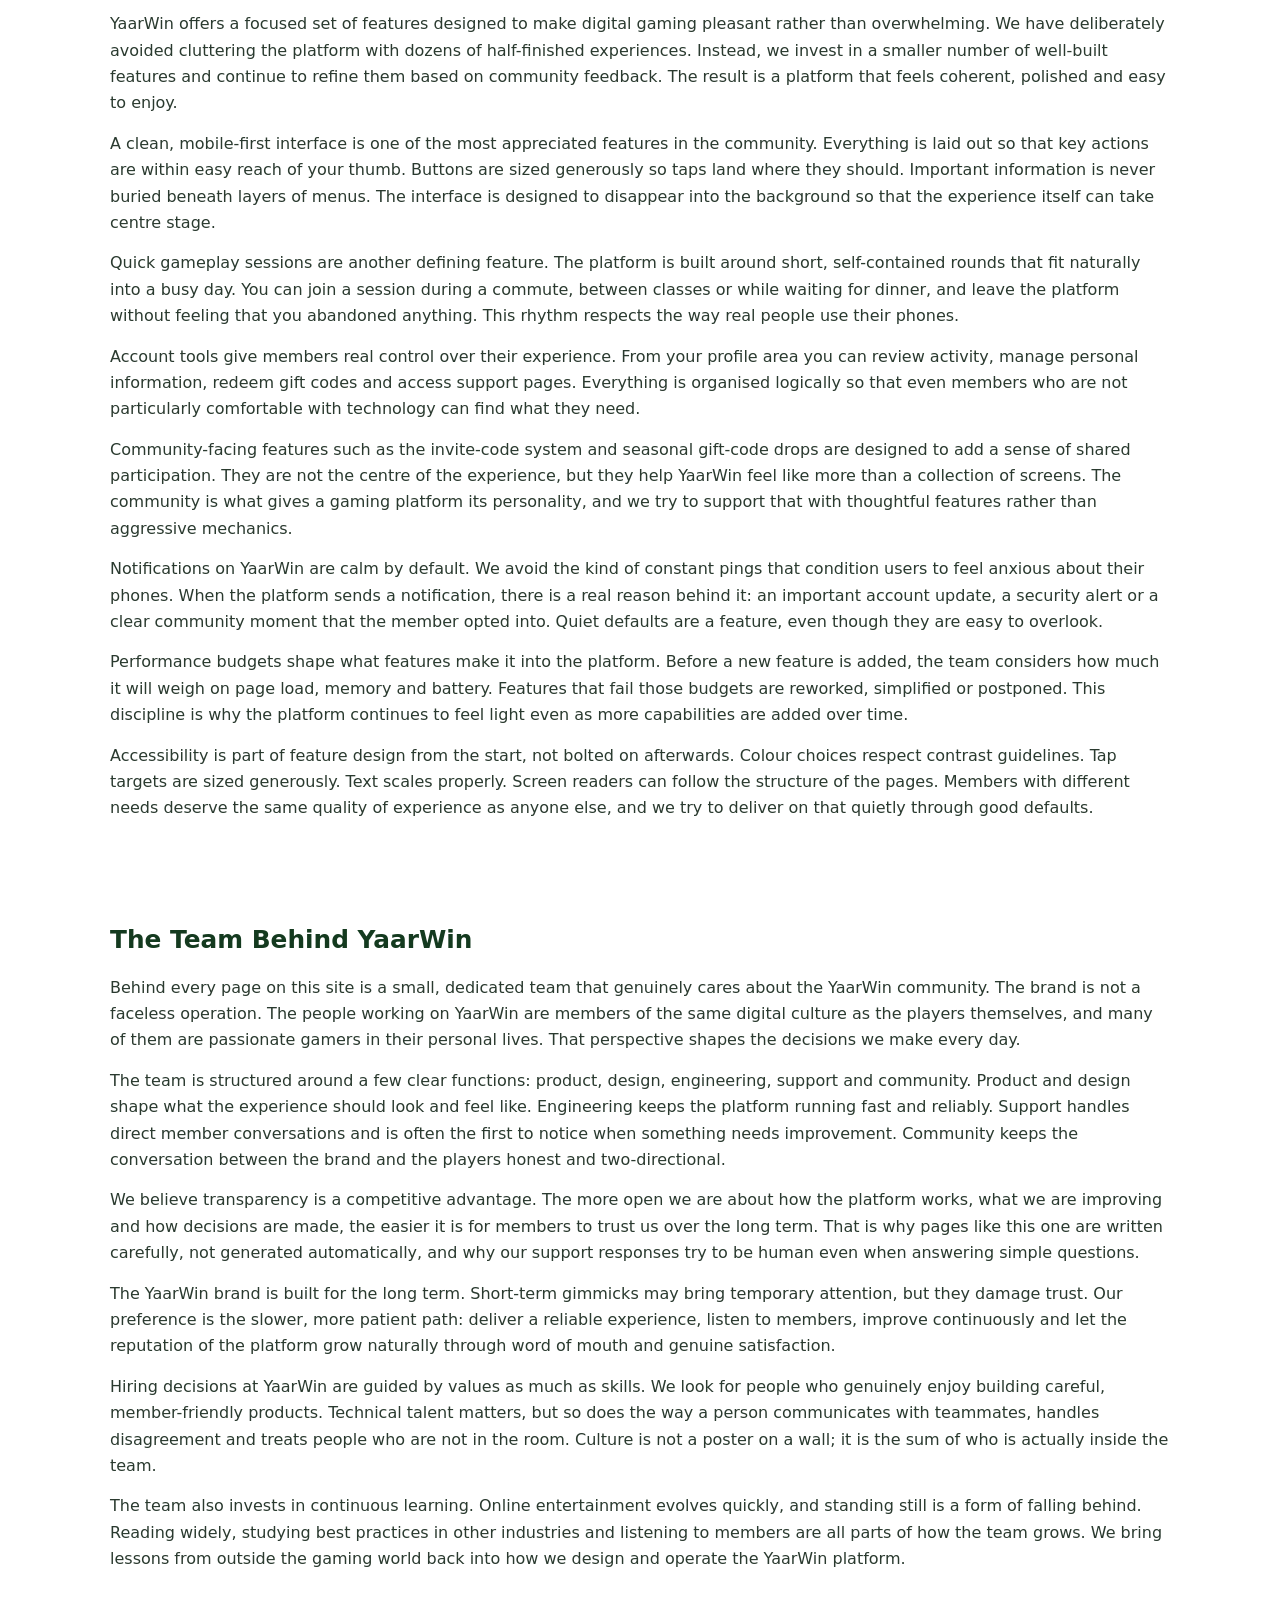
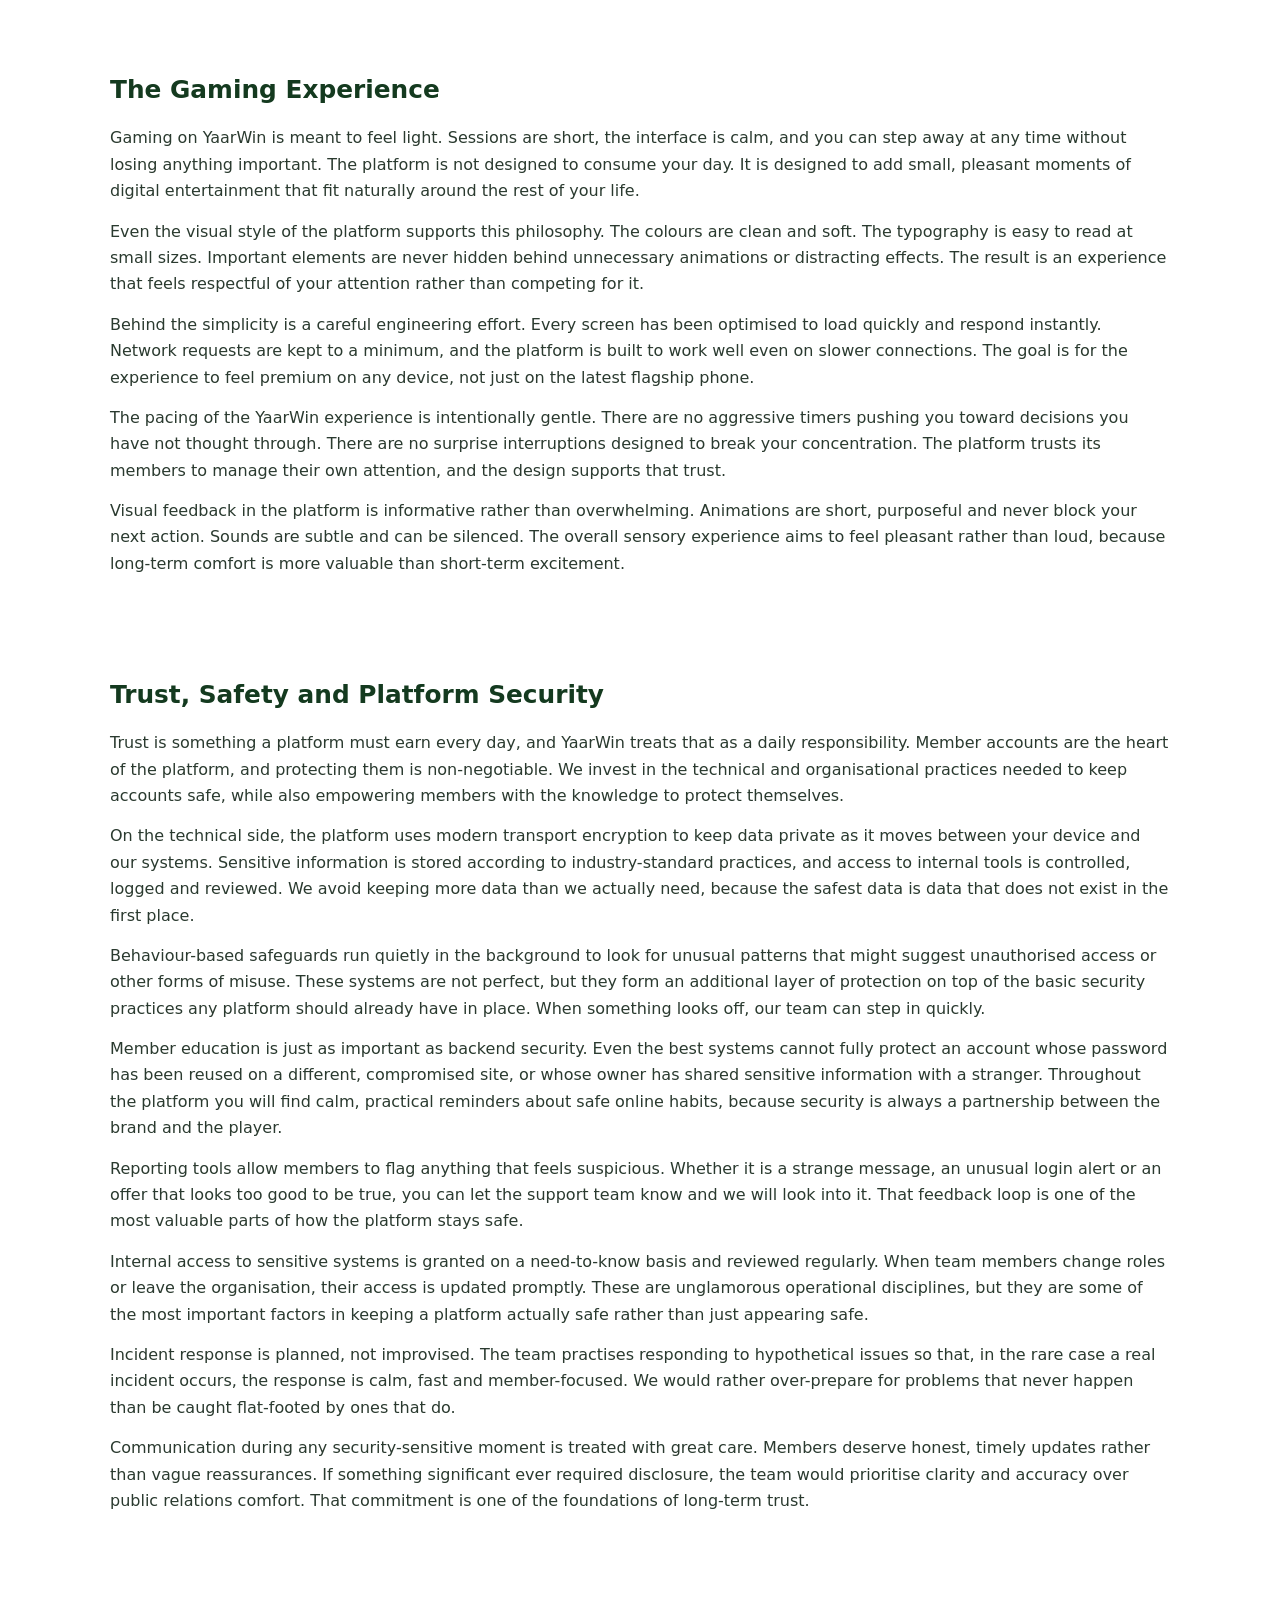
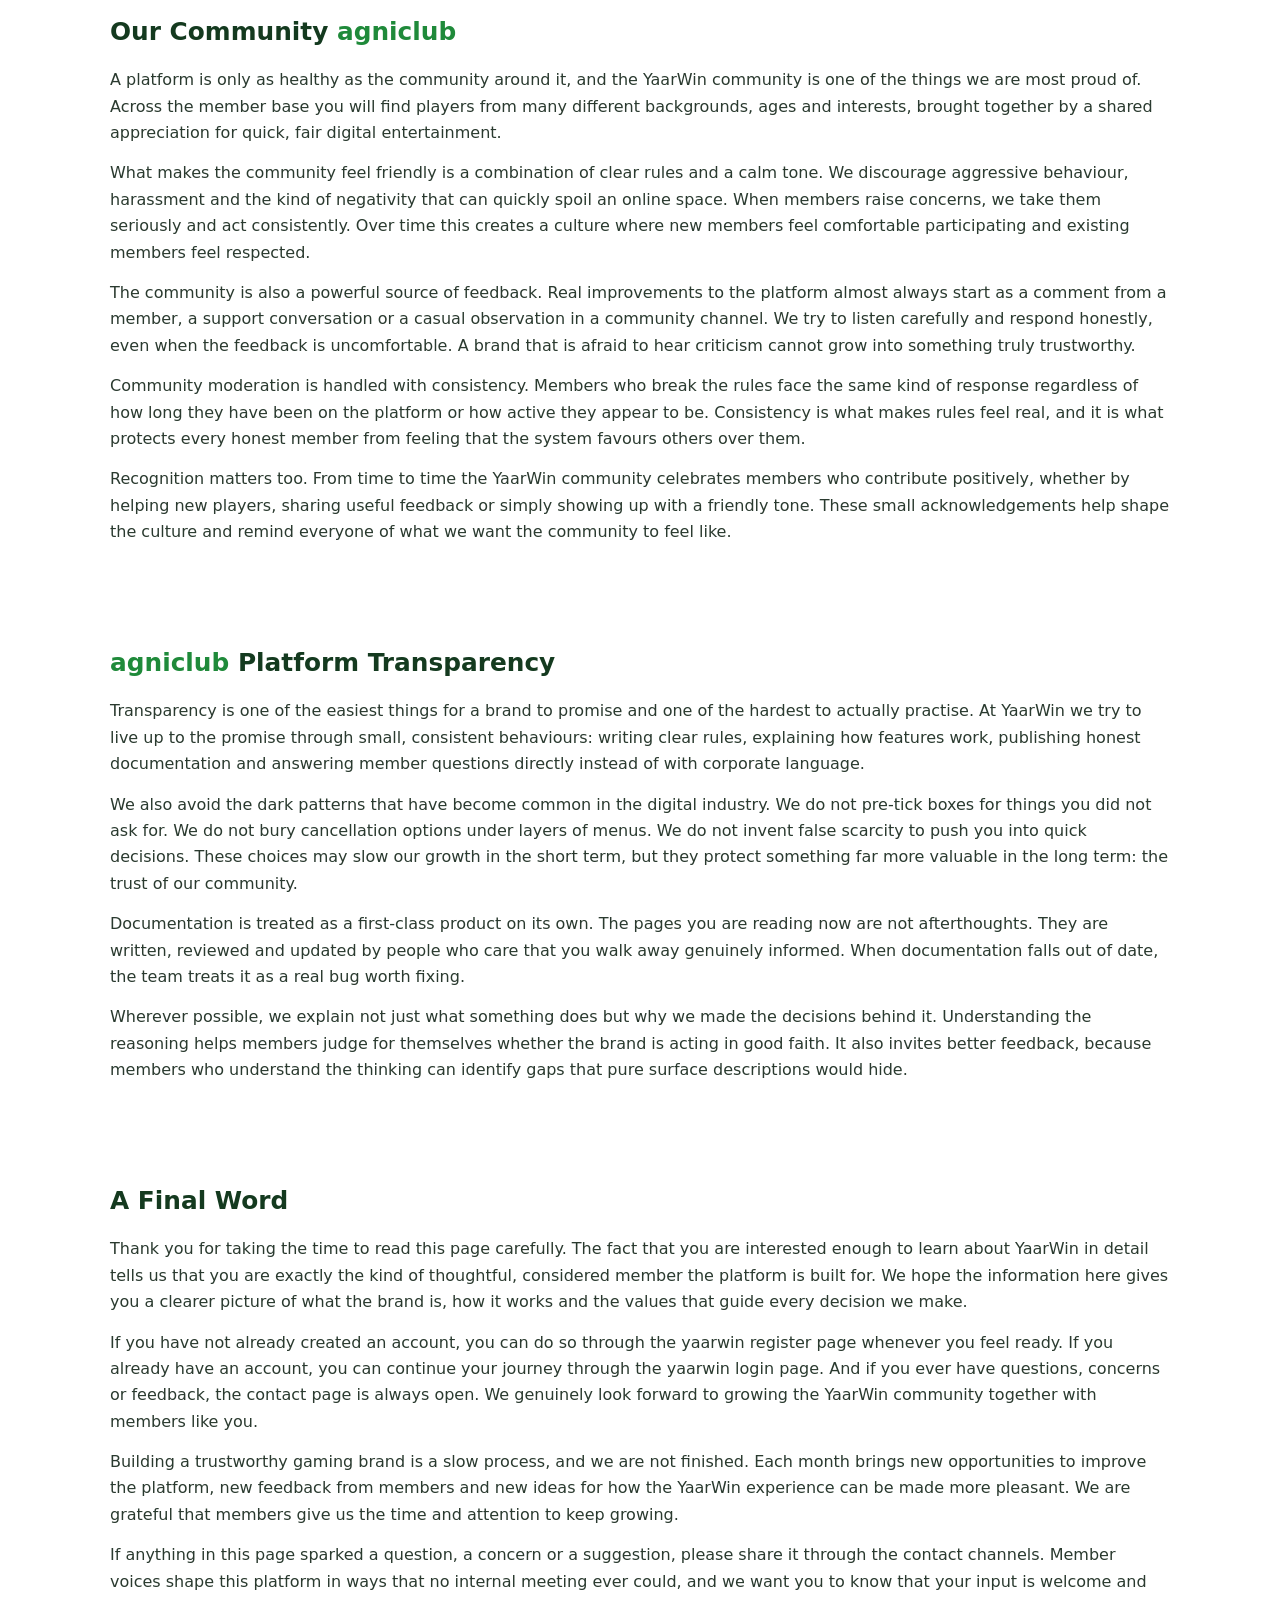
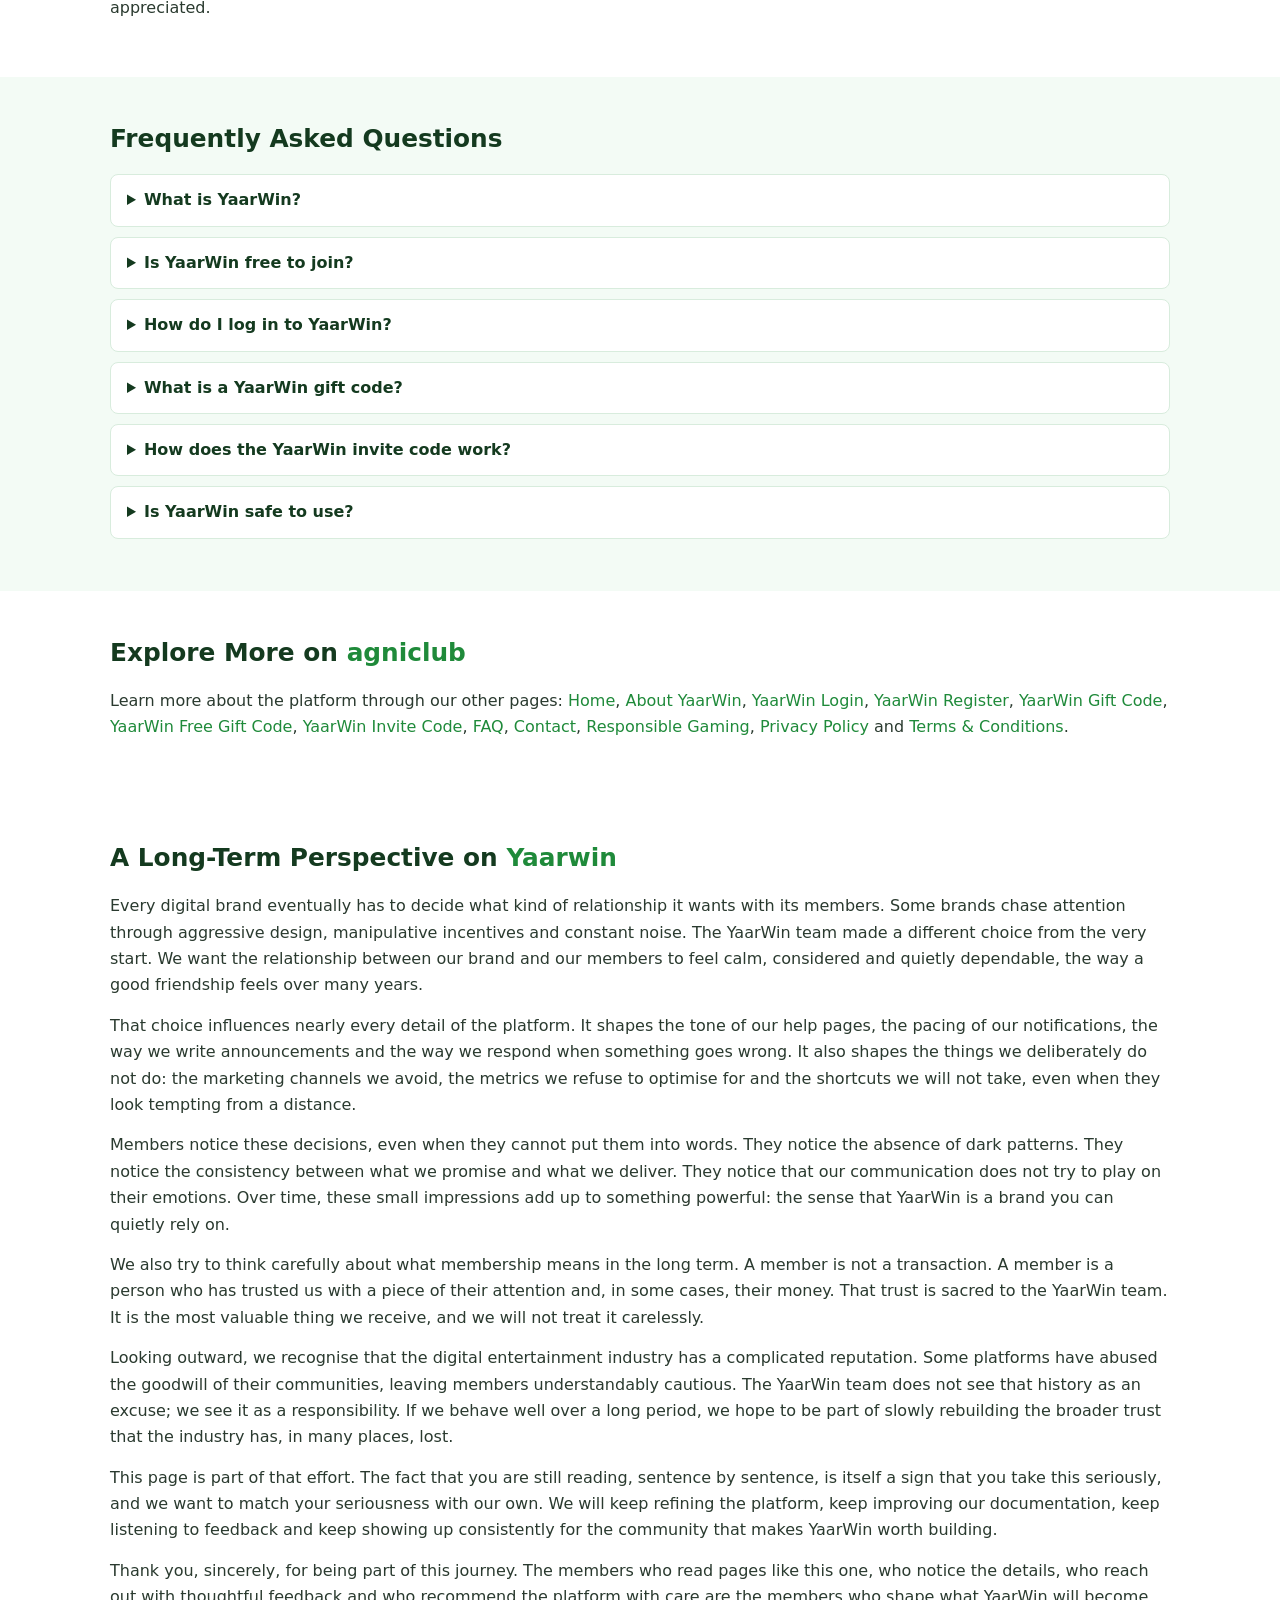
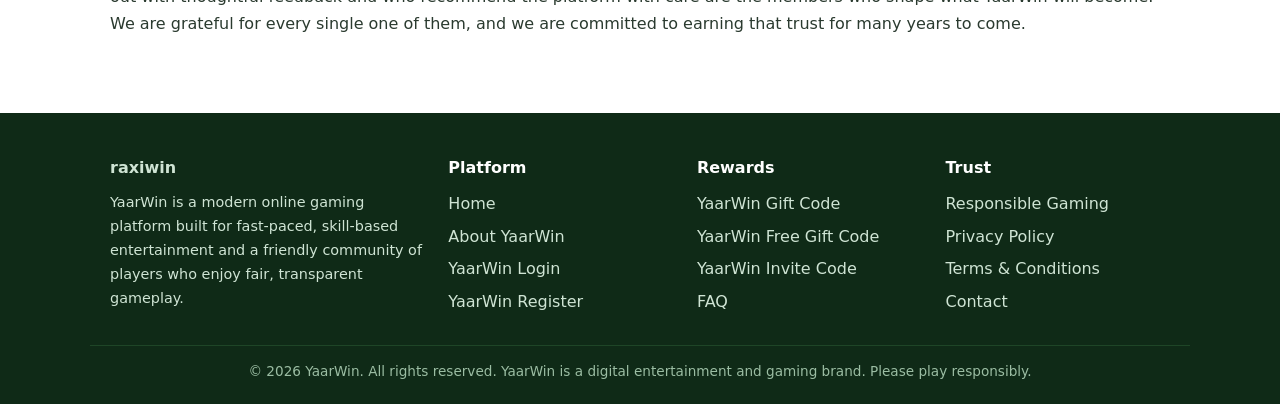
==== commit b0be4c39: "Update index.html" ====
--- a/index.html
+++ b/index.html
@@ -50,7 +50,7 @@
 <section><div class="container"><h2>YaarWin in the Wider Digital Entertainment Landscape</h2><p>Digital entertainment in India has grown rapidly over the last decade. Smartphones have become the primary device for millions of users, and lightweight, mobile-first experiences are now the default expectation. YaarWin was designed with that reality in mind from day one. The platform does not assume a powerful device, a stable high-speed connection or an unlimited data plan. It is built to be friendly to the real conditions members actually face.</p>
 <p>In this landscape, trust has become the rarest and most valuable resource. Members have learned to be cautious. They have seen platforms appear with bold promises and disappear a year later. They have seen aggressive advertising that did not match the actual product. The YaarWin team understands that scepticism completely, and rather than fighting it, we try to earn member confidence one honest interaction at a time.</p>
 <p>Our place in this landscape is not to be the loudest brand or the most aggressive one. It is to be the brand members can quietly rely on. A platform you can recommend to a friend without worrying about how that recommendation will reflect on you. That is the standard YaarWin aims for, and it is the standard we will keep working toward.</p></div></section>
-<section><div class="container"><h2>Why Players Choose YaarWin</h2><p>There are many digital platforms like <a href="https://agniclublogin.app/">agniclub</a> competing for attention today, and not all of them deserve the trust of their members. YaarWin works hard to stand apart by focusing on the things that matter most to real players: clarity, fairness, performance and respect. Every part of the platform is shaped by those four values, from the way the interface looks to the way support replies are written.</p>
+<section><div class="container"><h2>Why Players Choose YaarWin & <a href="https://raxiwingames.games/">Raxiwin</a></h2><p>There are many digital platforms like <a href="https://agniclublogin.app/">agniclub</a> competing for attention today, and not all of them deserve the trust of their members. YaarWin works hard to stand apart by focusing on the things that matter most to real players: clarity, fairness, performance and respect. Every part of the platform is shaped by those four values, from the way the interface looks to the way support replies are written.</p>
 <p>Clarity means you should never feel confused about what is happening inside the platform. The rules of every experience are written in straightforward language. Buttons say what they do. Pages do not hide important information behind dark patterns. When you encounter something on YaarWin, you should immediately understand what it is, why it is there and what your next step looks like.</p>
 <p>Fairness means every member is treated by the same rules. There are no secret privileges, no hidden tiers that quietly favour some players over others. Whether you are a brand-new member who registered yesterday or someone who has been part of the community for a long time, you encounter the same systems, the same protections and the same support standards.</p>
 <p>Performance means YaarWin should feel fast on the device you actually own. Many of our members access the platform from mid-range phones with limited storage and modest internet connections. The platform is built to load quickly, respond instantly to taps and avoid wasting battery. A trustworthy gaming brand respects the technical reality of its players, and we take that seriously.</p>
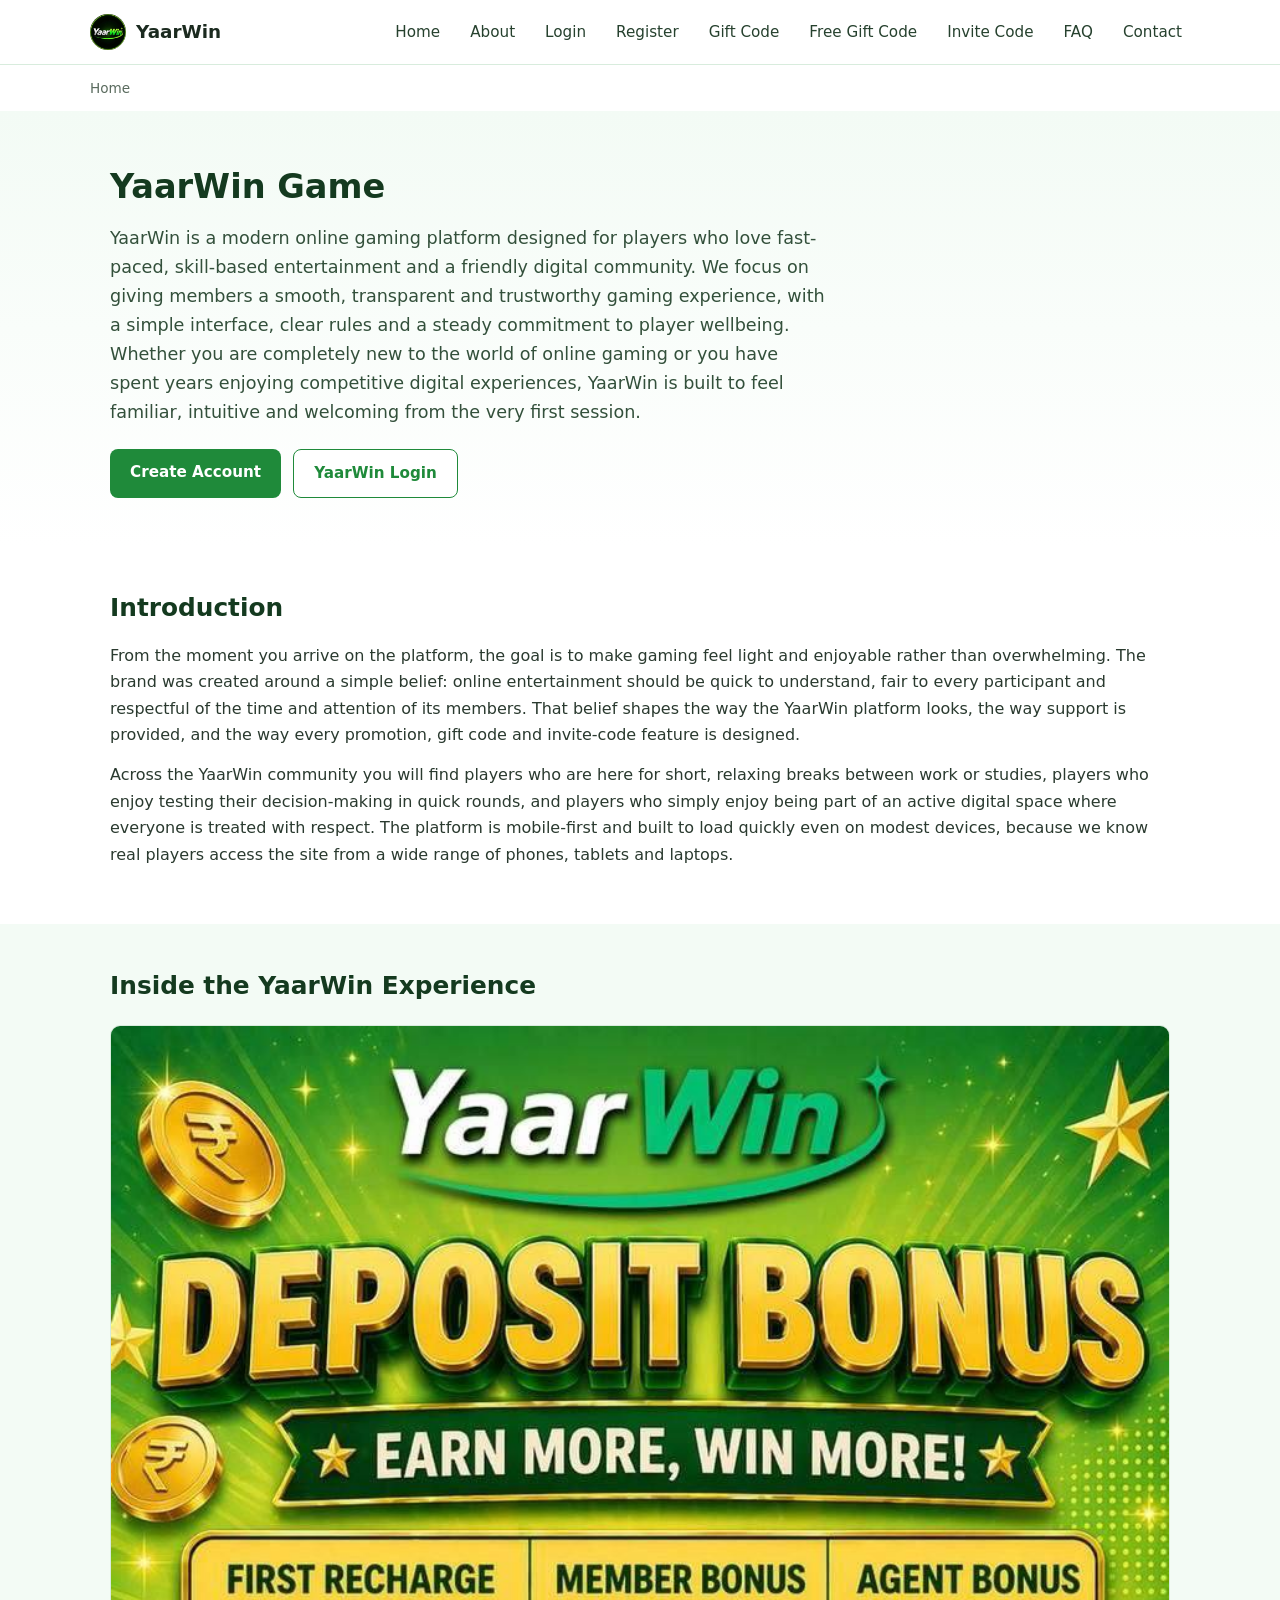
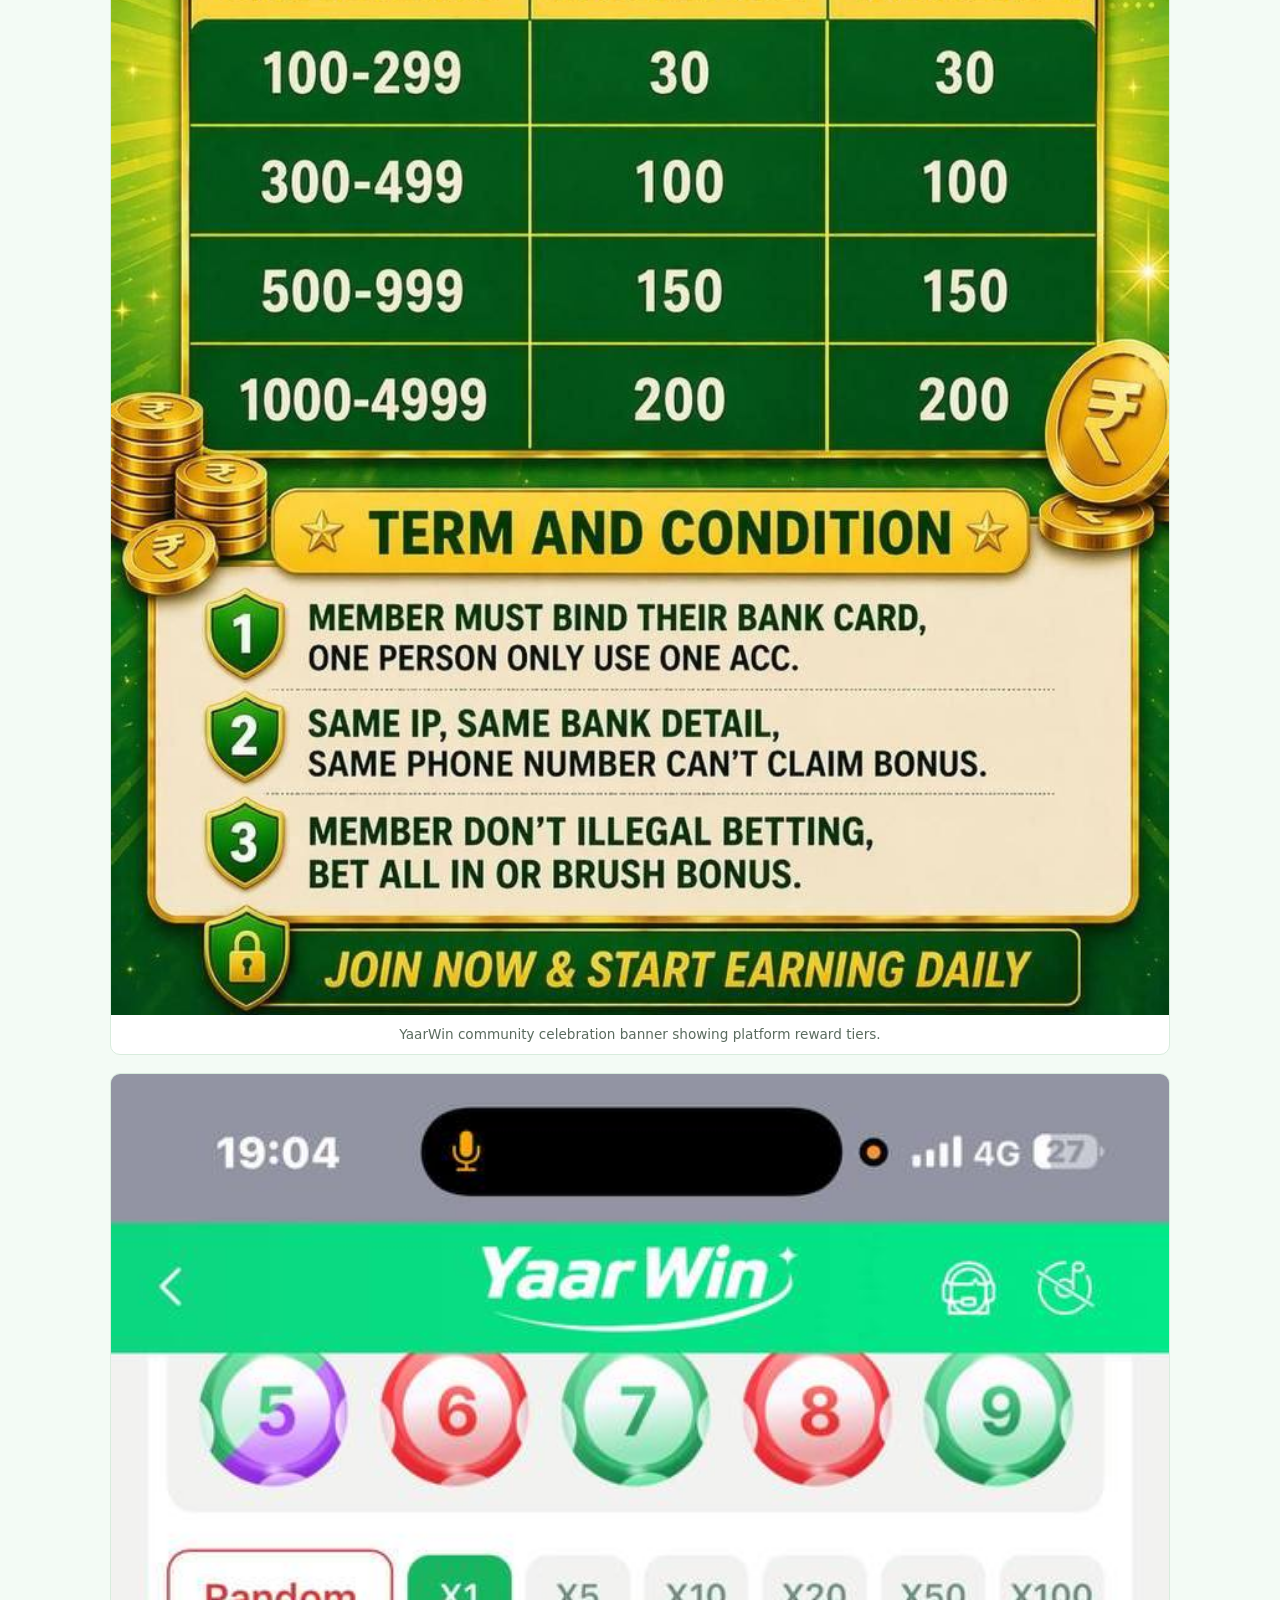
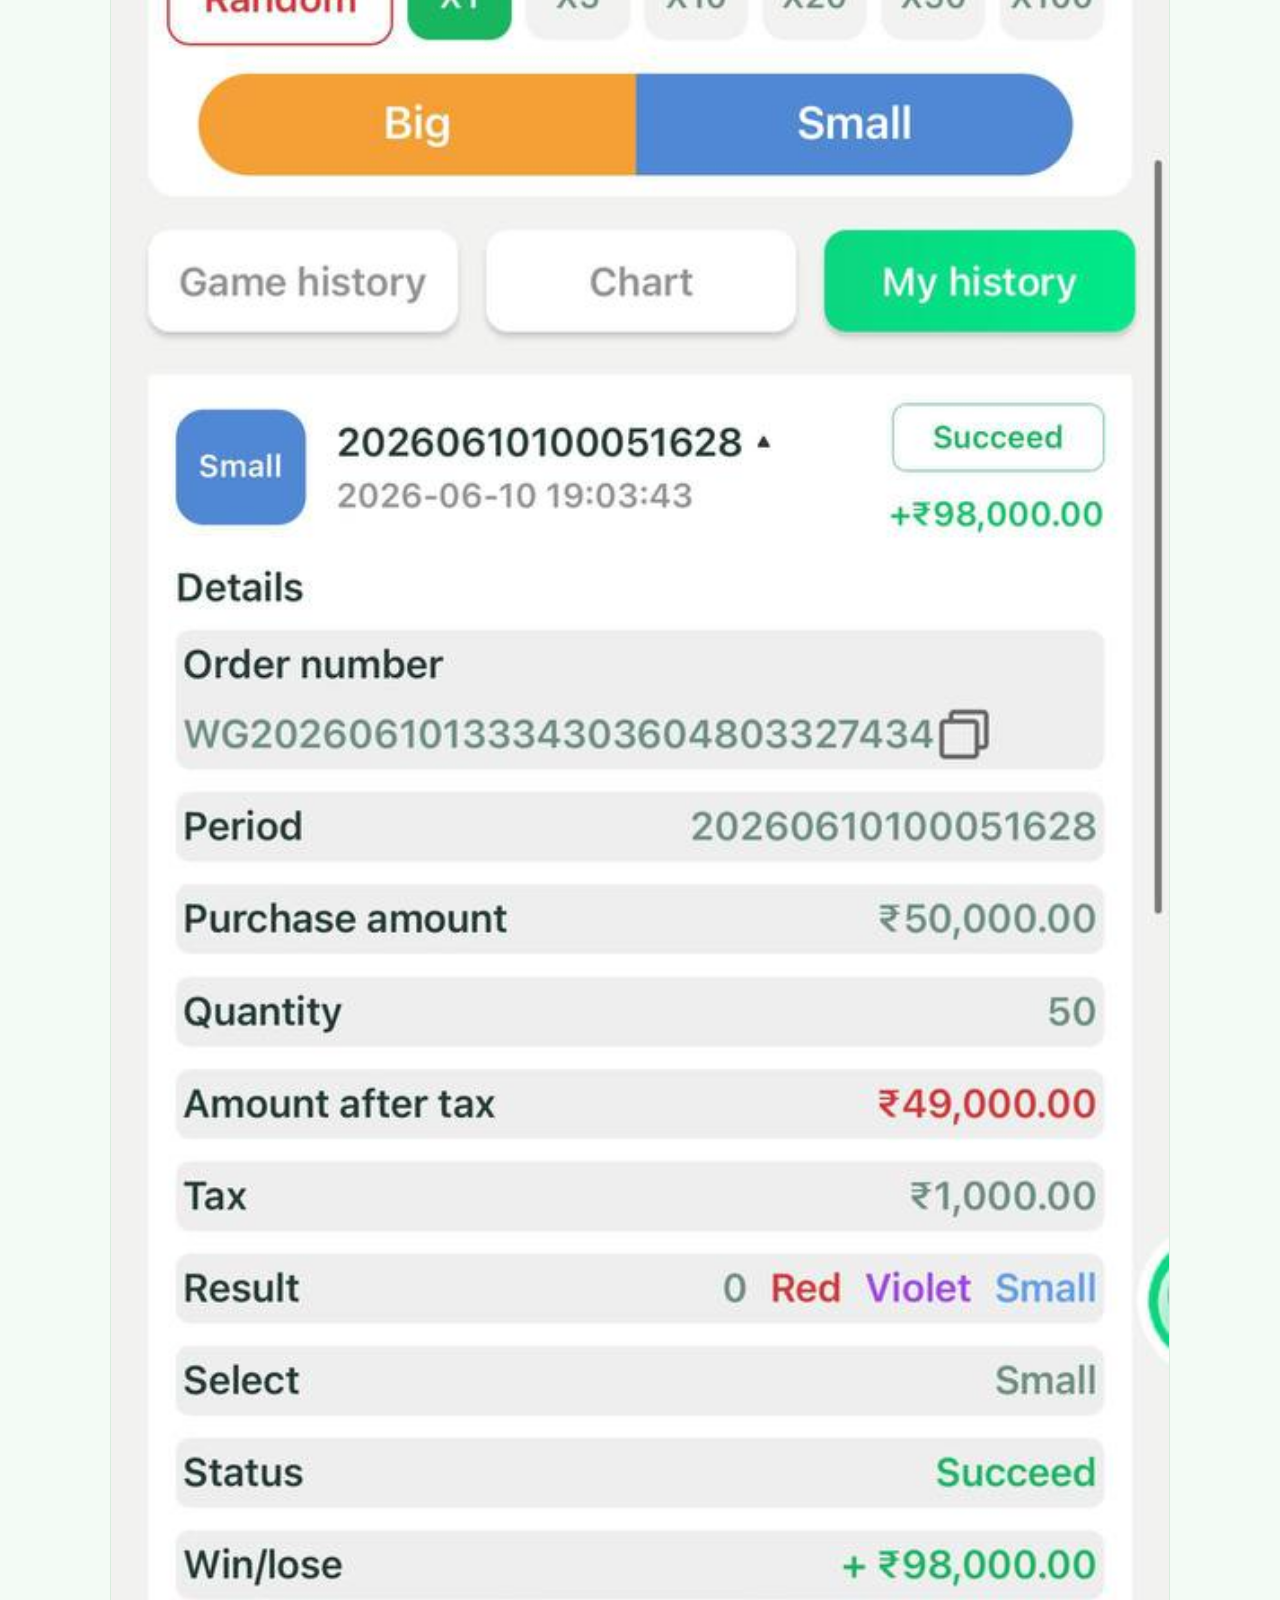
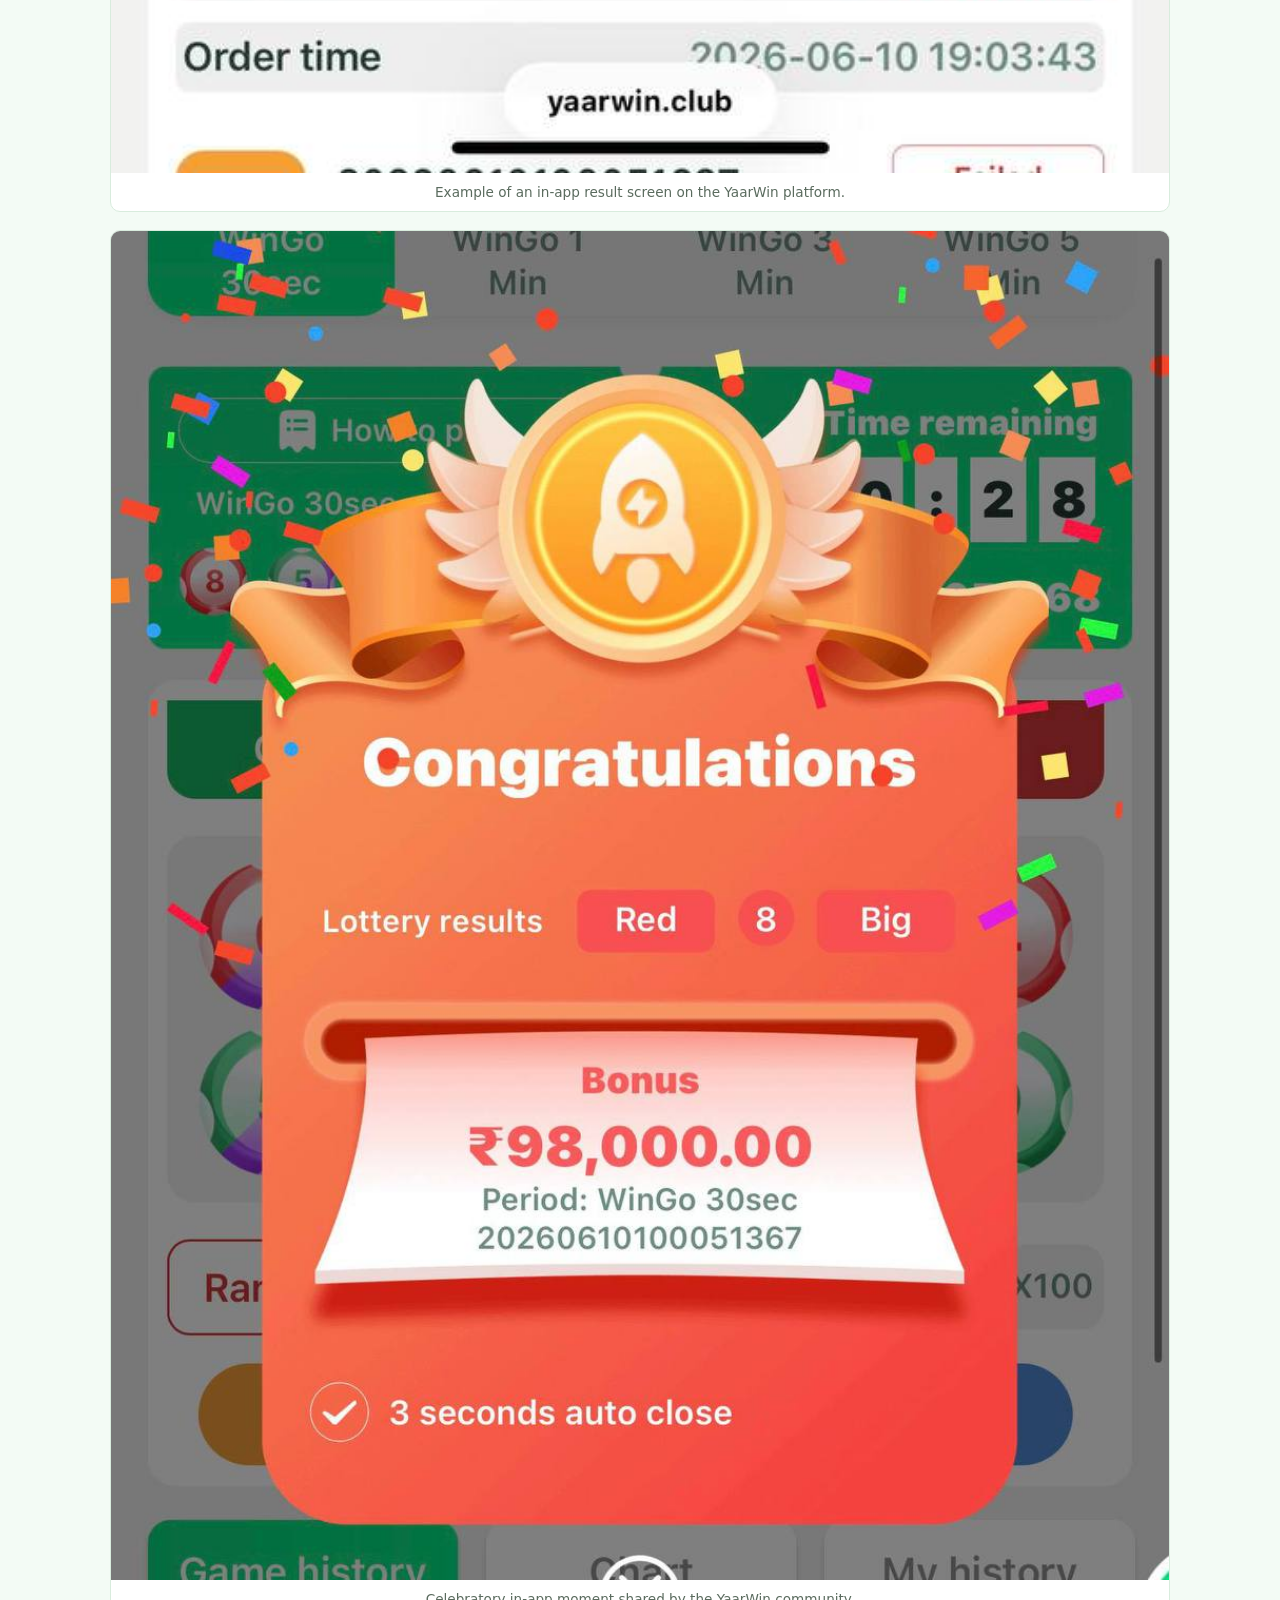
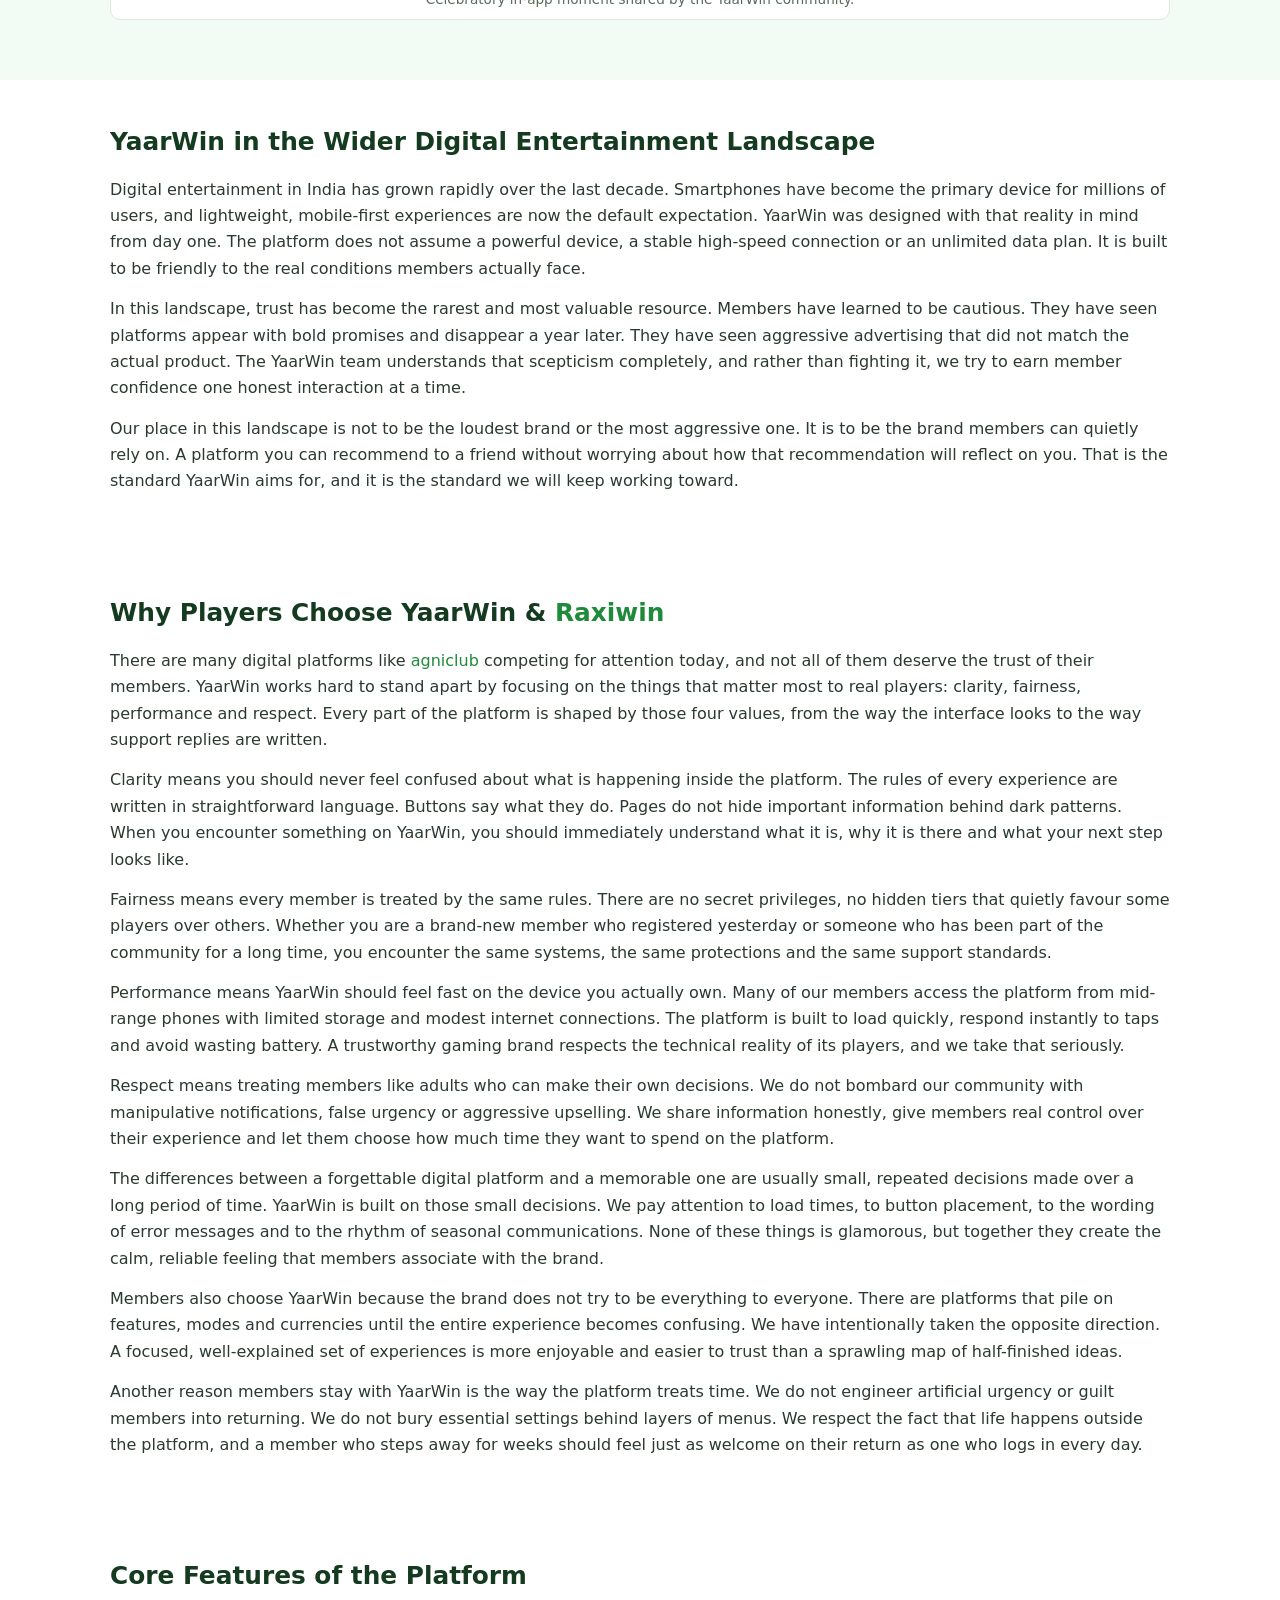
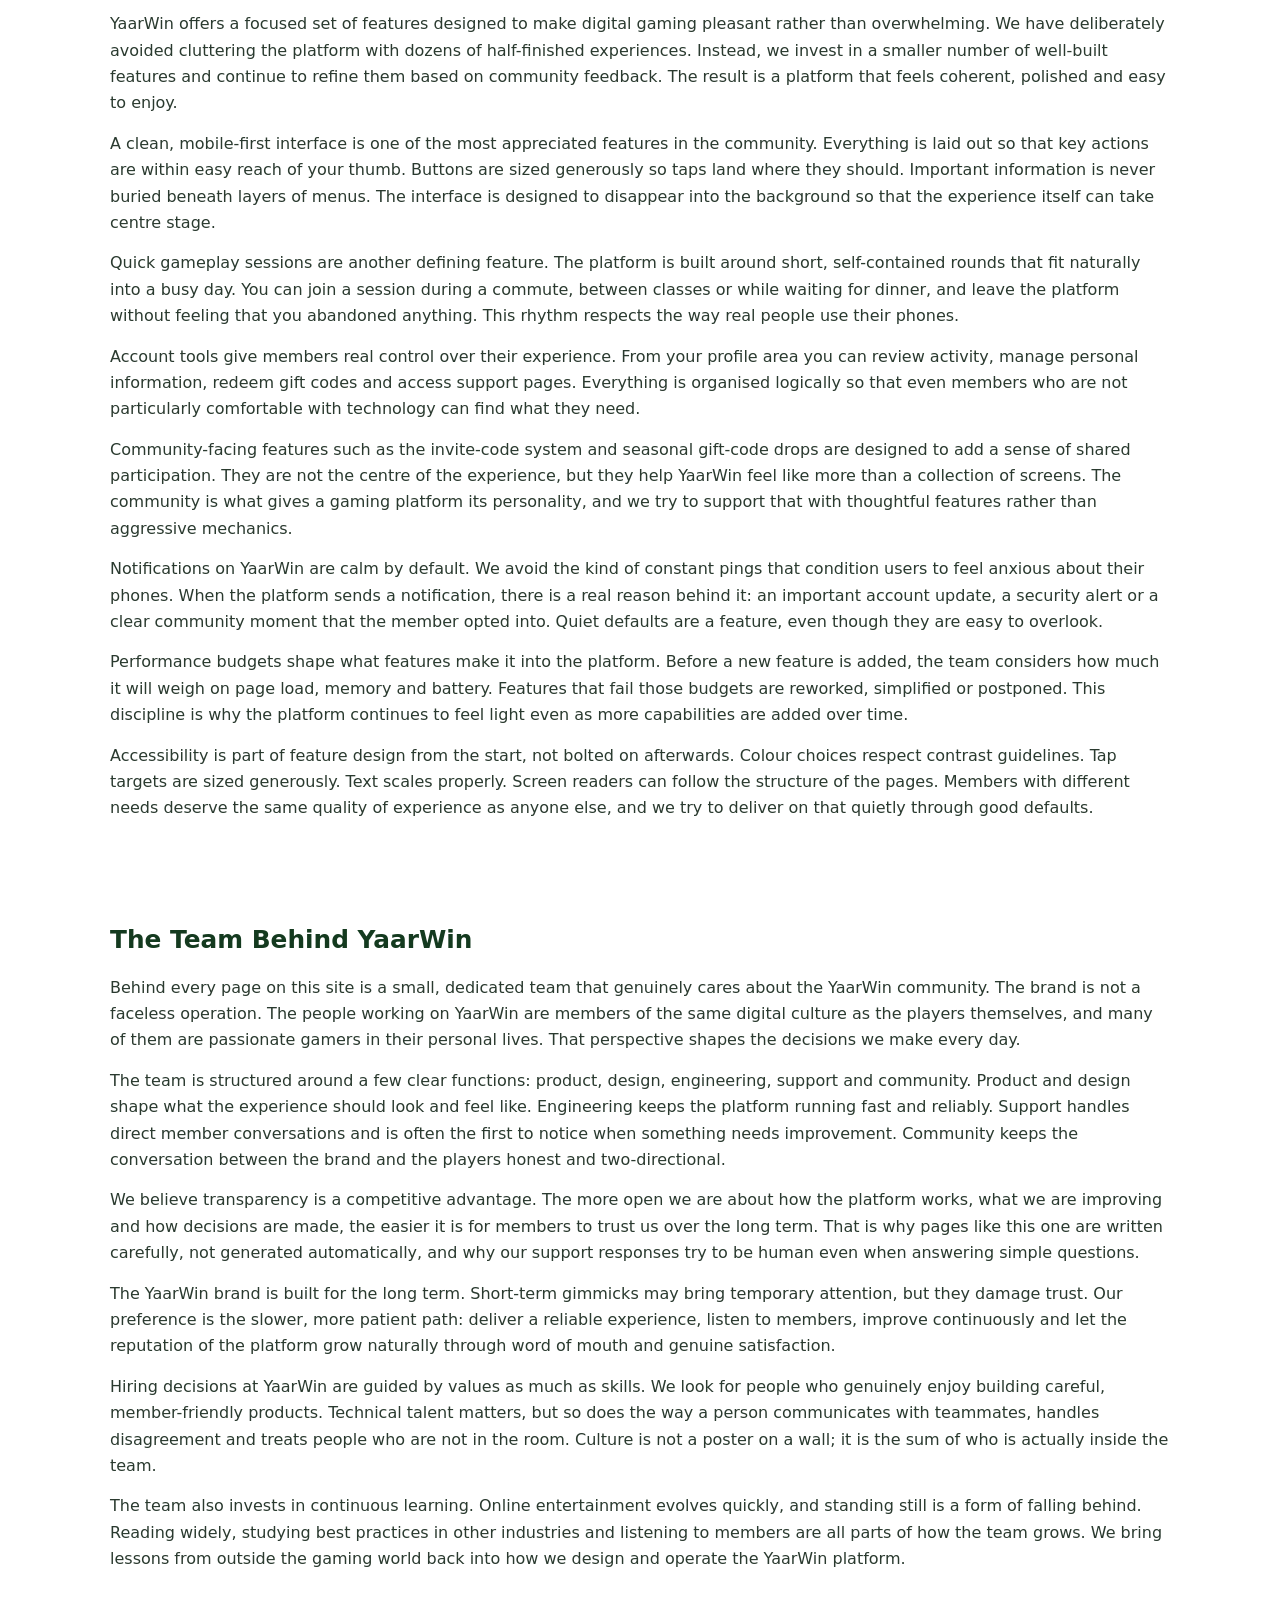
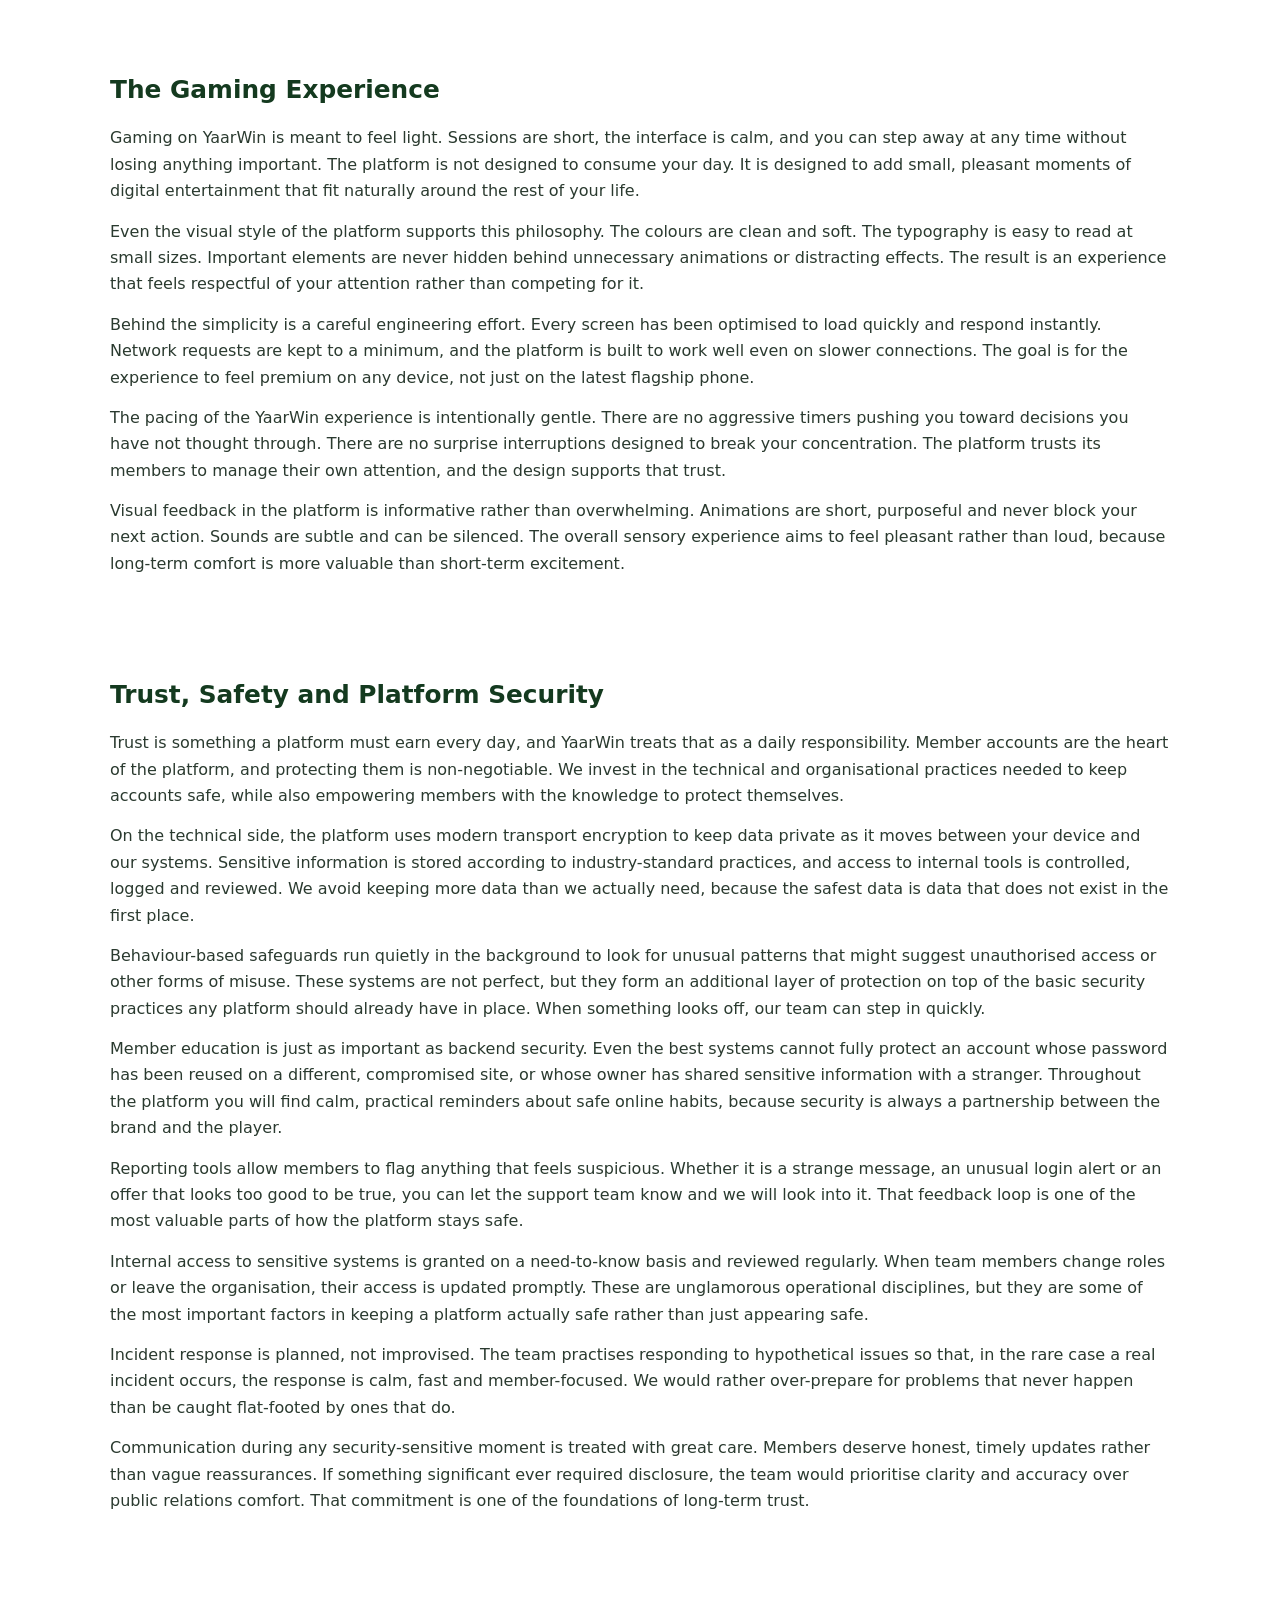
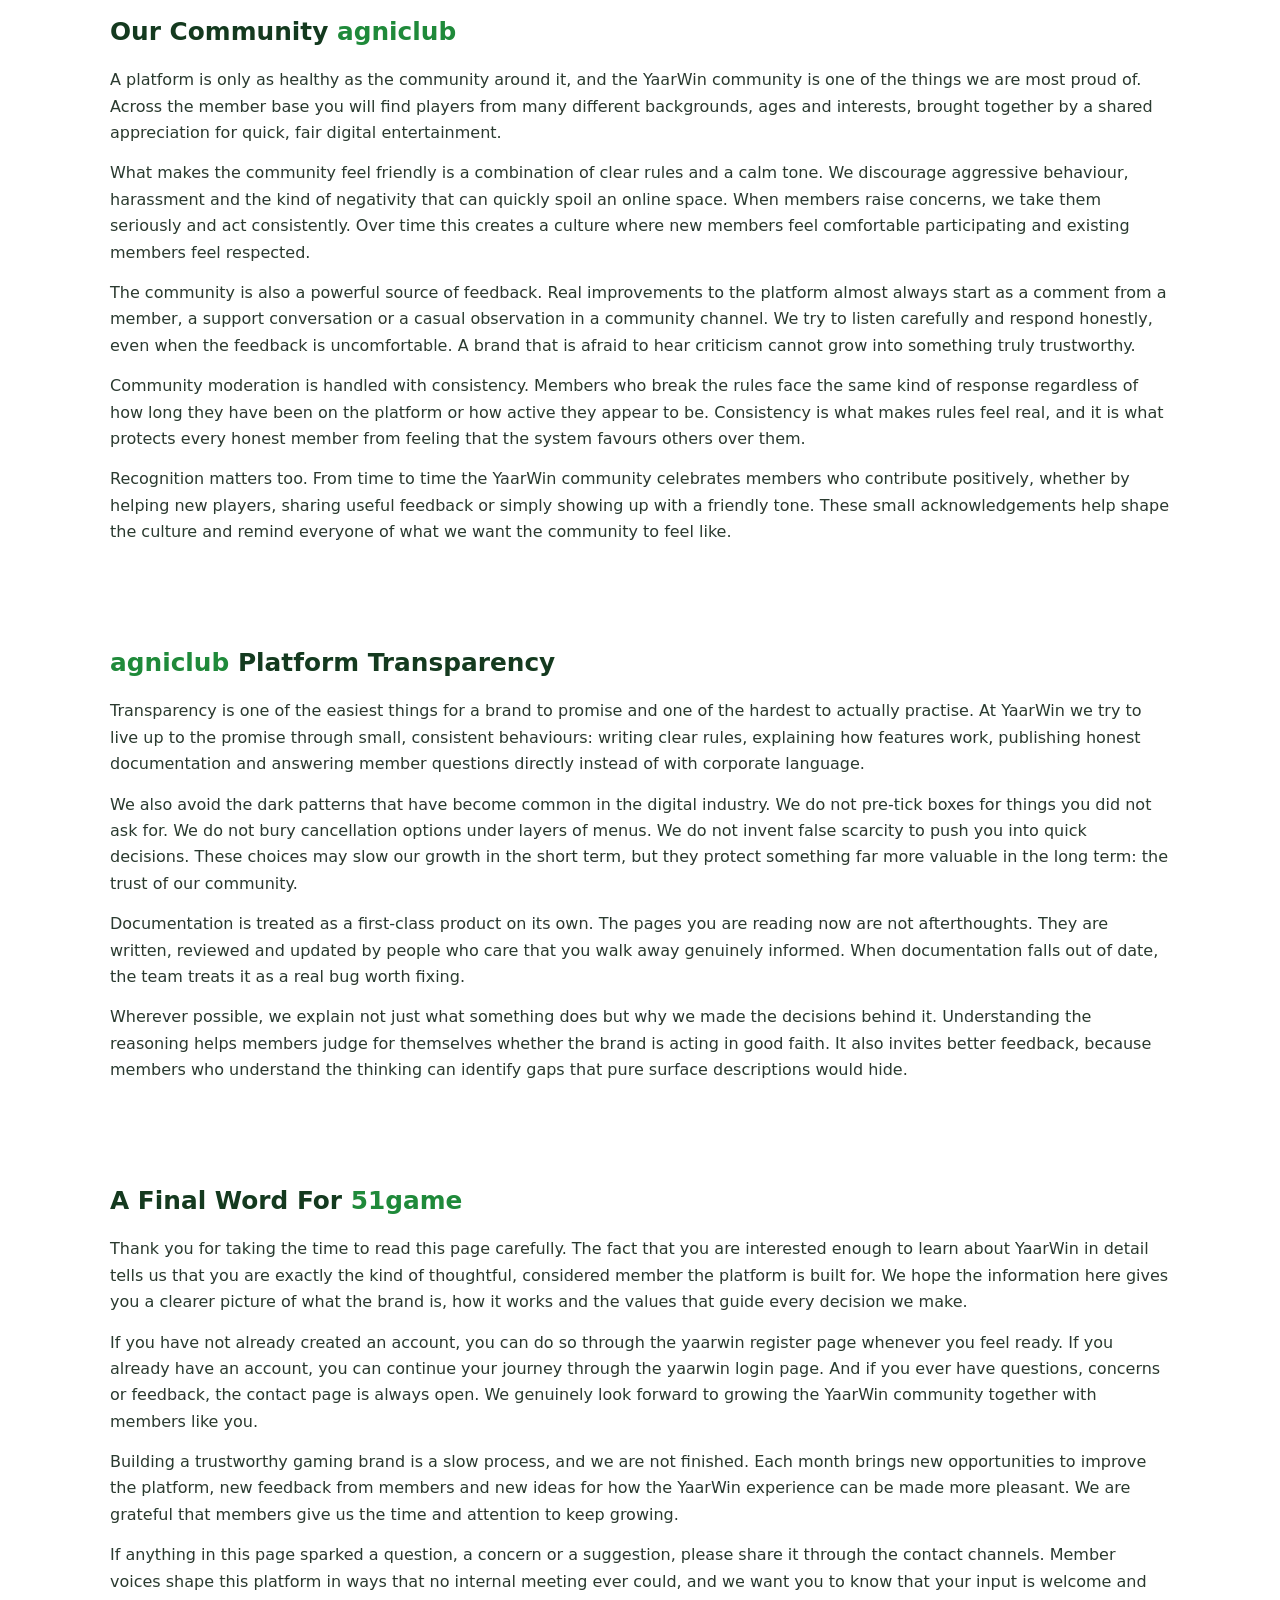
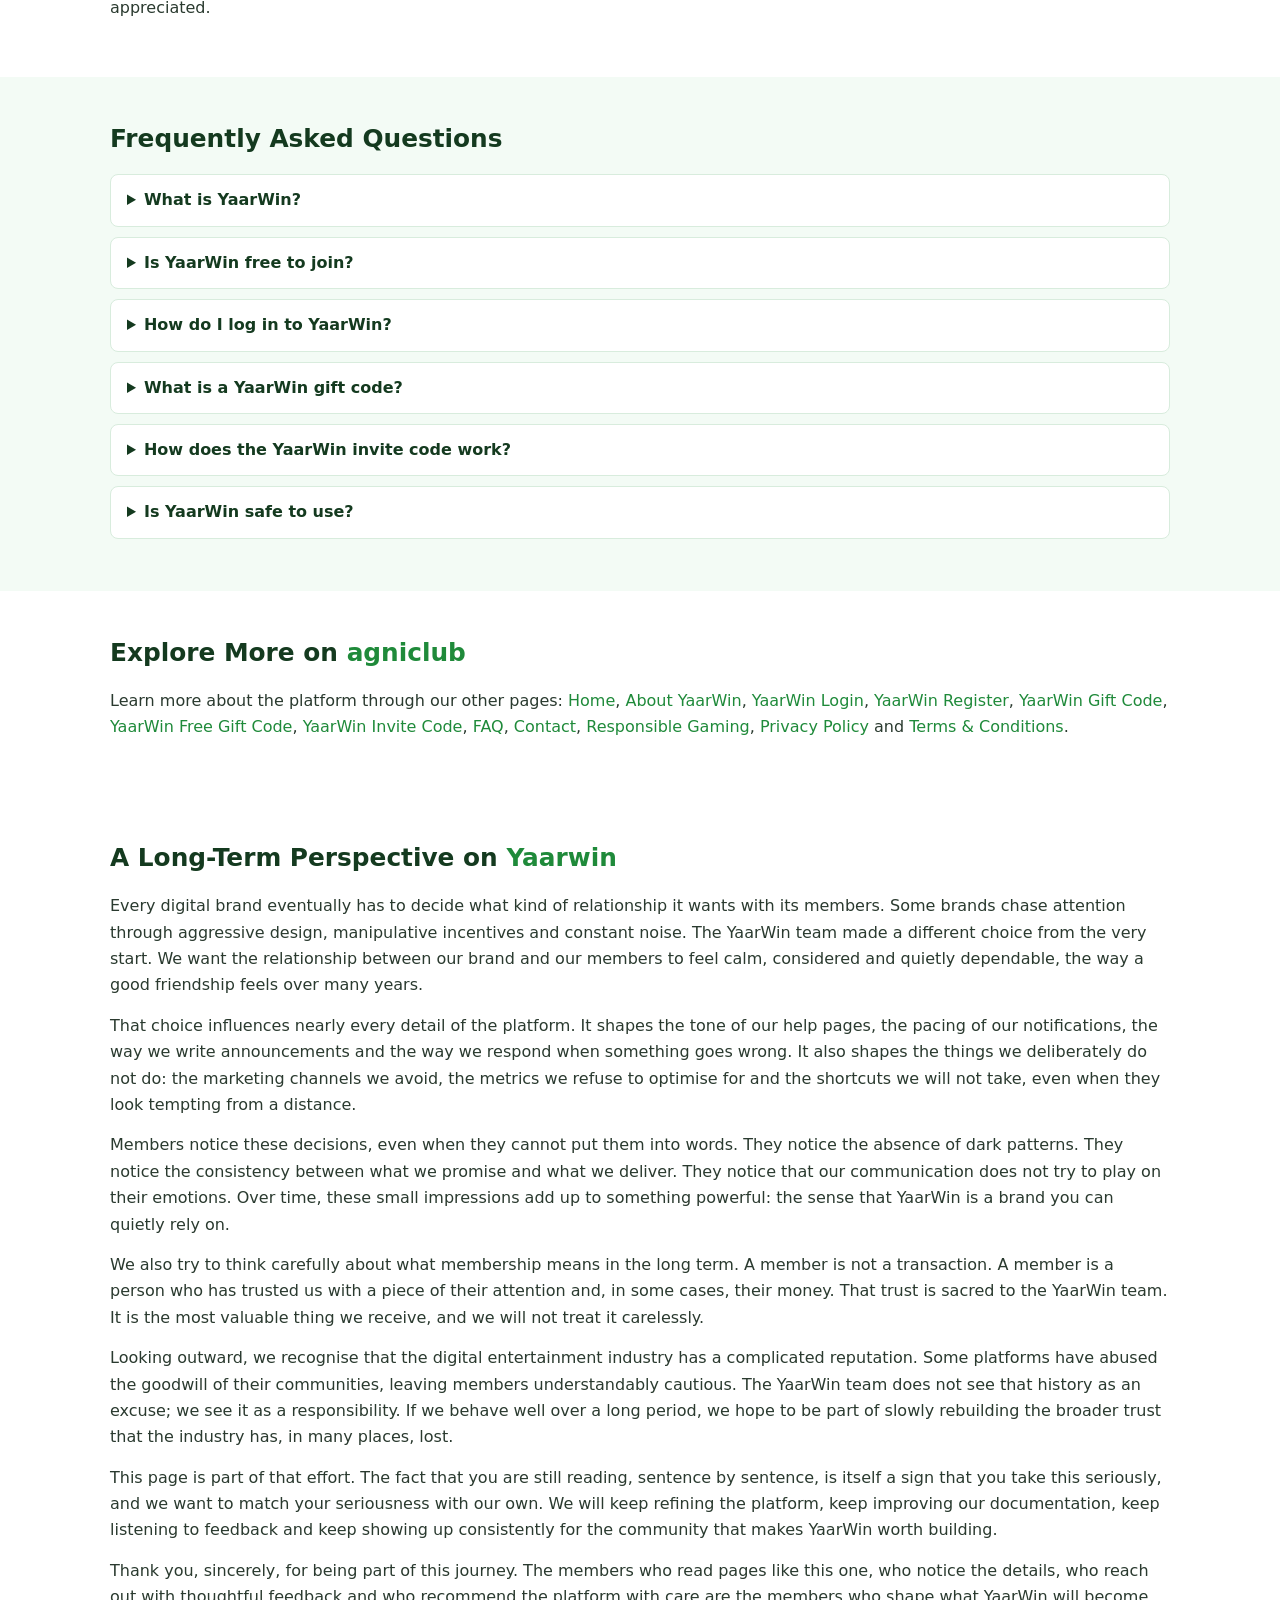
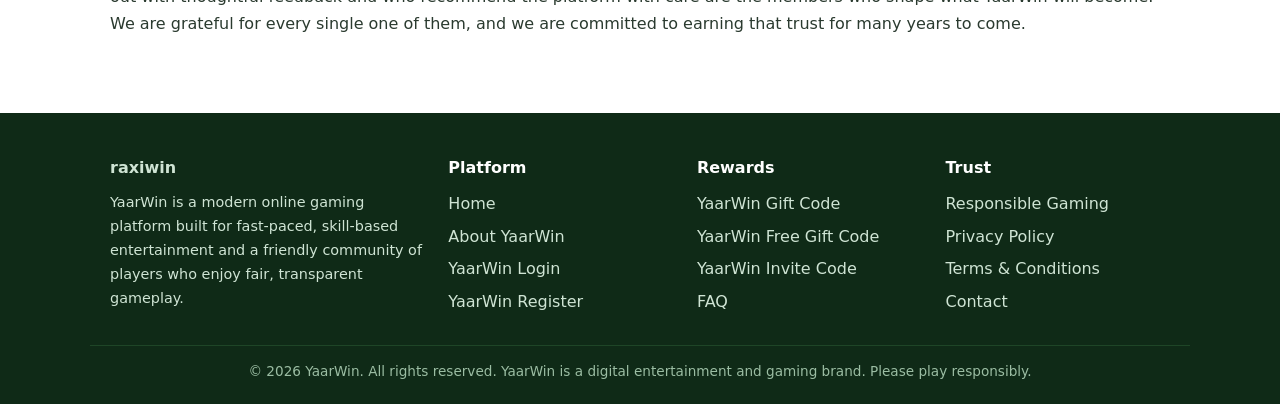
==== commit ee1bf800: "Update index.html" ====
--- a/index.html
+++ b/index.html
@@ -16,7 +16,7 @@
 <link rel="stylesheet" href="/assets/css/style.css">
 <link rel="dns-prefetch" href="//yaarwinn.live">
 <meta property="og:type" content="website">
-<meta property="og:site_name" content="YaarWin">
+<meta property="og:site_name" content="YaarWin"> 
 <meta property="og:title" content="YaarWin — Modern Online Gaming Platform &amp; Trusted Community">
 <meta property="og:description" content="YaarWin is a modern online gaming platform built for fast-paced, skill-based entertainment, fair play and a friendly community of players across India.">
 <meta property="og:url" content="https://yaarwinn.live/">
@@ -94,7 +94,7 @@
 <p>We also avoid the dark patterns that have become common in the digital industry. We do not pre-tick boxes for things you did not ask for. We do not bury cancellation options under layers of menus. We do not invent false scarcity to push you into quick decisions. These choices may slow our growth in the short term, but they protect something far more valuable in the long term: the trust of our community.</p>
 <p>Documentation is treated as a first-class product on its own. The pages you are reading now are not afterthoughts. They are written, reviewed and updated by people who care that you walk away genuinely informed. When documentation falls out of date, the team treats it as a real bug worth fixing.</p>
 <p>Wherever possible, we explain not just what something does but why we made the decisions behind it. Understanding the reasoning helps members judge for themselves whether the brand is acting in good faith. It also invites better feedback, because members who understand the thinking can identify gaps that pure surface descriptions would hide.</p></div></section>
-<section><div class="container"><h2>A Final Word</h2><p>Thank you for taking the time to read this page carefully. The fact that you are interested enough to learn about YaarWin in detail tells us that you are exactly the kind of thoughtful, considered member the platform is built for. We hope the information here gives you a clearer picture of what the brand is, how it works and the values that guide every decision we make.</p>
+<section><div class="container"><h2>A Final Word For <a href="https://51gamelogin.app/">51game</a></h2><p>Thank you for taking the time to read this page carefully. The fact that you are interested enough to learn about YaarWin in detail tells us that you are exactly the kind of thoughtful, considered member the platform is built for. We hope the information here gives you a clearer picture of what the brand is, how it works and the values that guide every decision we make.</p>
 <p>If you have not already created an account, you can do so through the yaarwin register page whenever you feel ready. If you already have an account, you can continue your journey through the yaarwin login page. And if you ever have questions, concerns or feedback, the contact page is always open. We genuinely look forward to growing the YaarWin community together with members like you.</p>
 <p>Building a trustworthy gaming brand is a slow process, and we are not finished. Each month brings new opportunities to improve the platform, new feedback from members and new ideas for how the YaarWin experience can be made more pleasant. We are grateful that members give us the time and attention to keep growing.</p>
 <p>If anything in this page sparked a question, a concern or a suggestion, please share it through the contact channels. Member voices shape this platform in ways that no internal meeting ever could, and we want you to know that your input is welcome and appreciated.</p></div></section>
